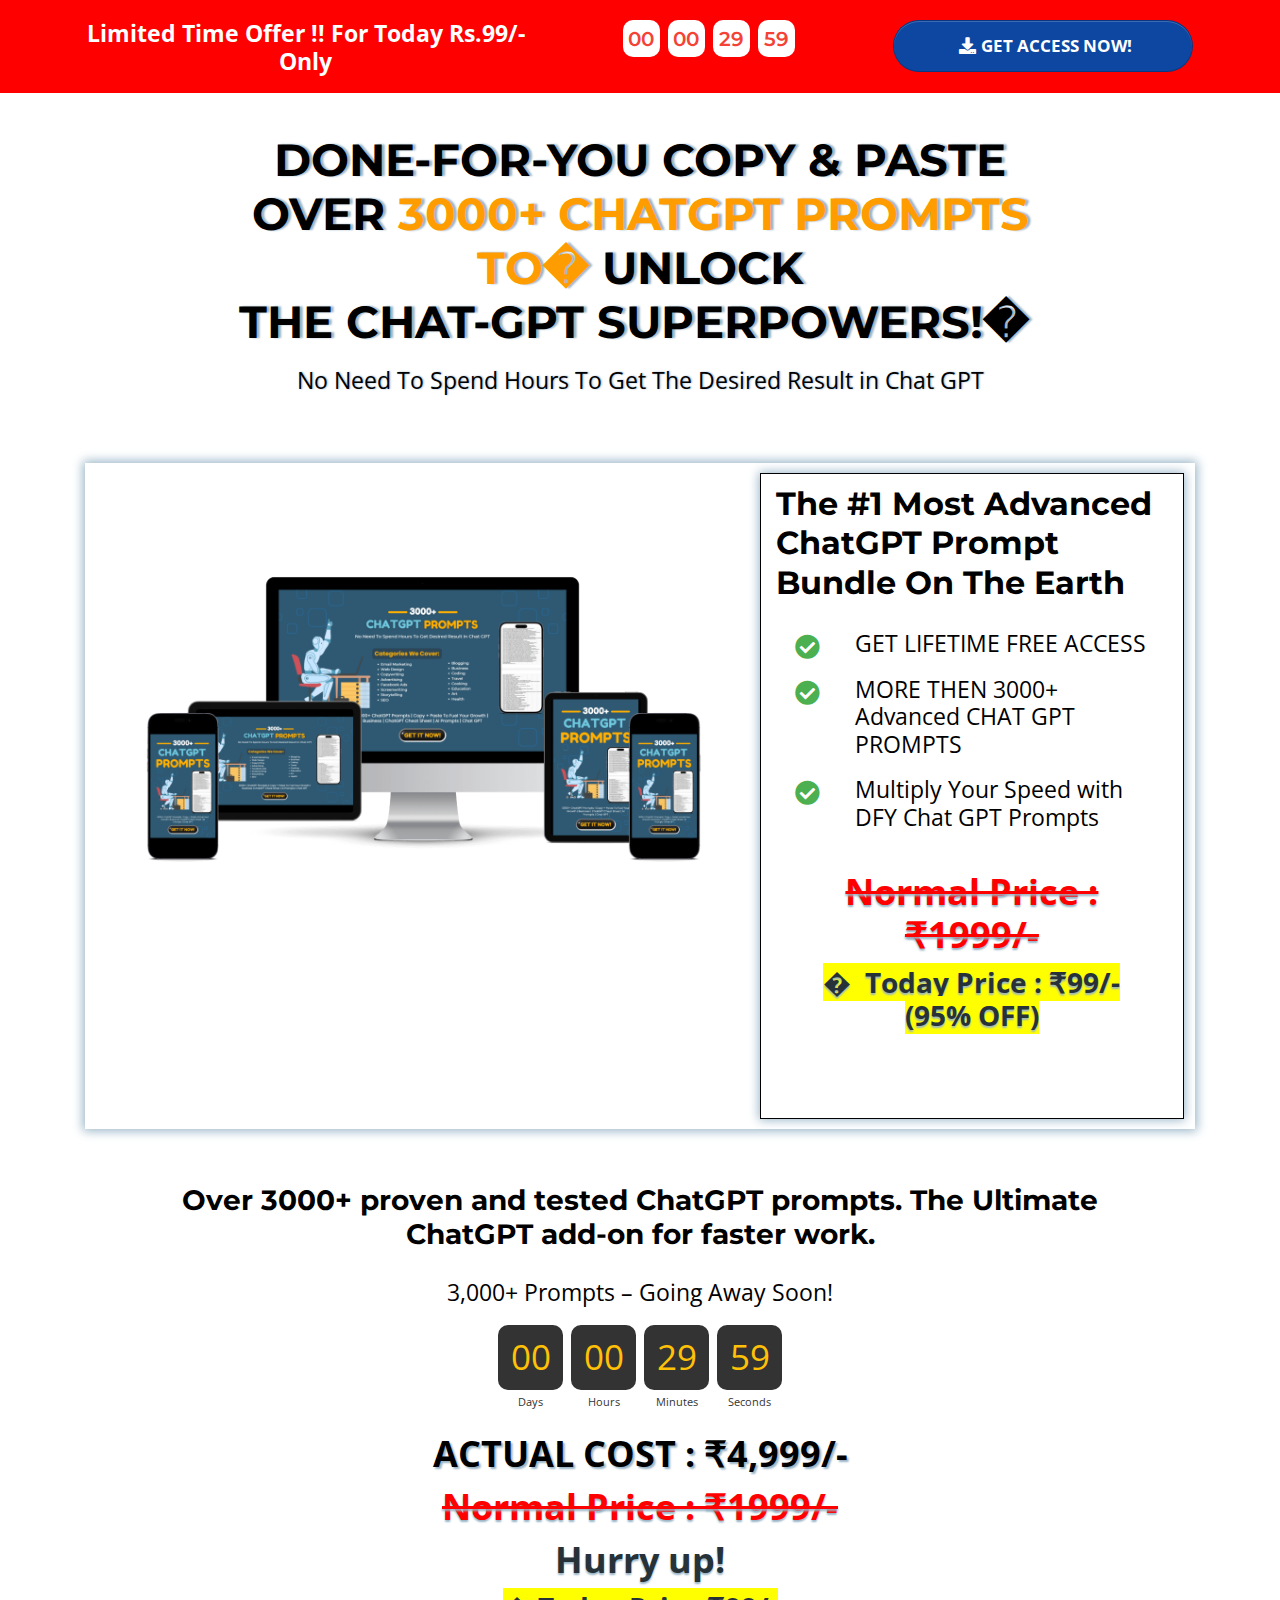
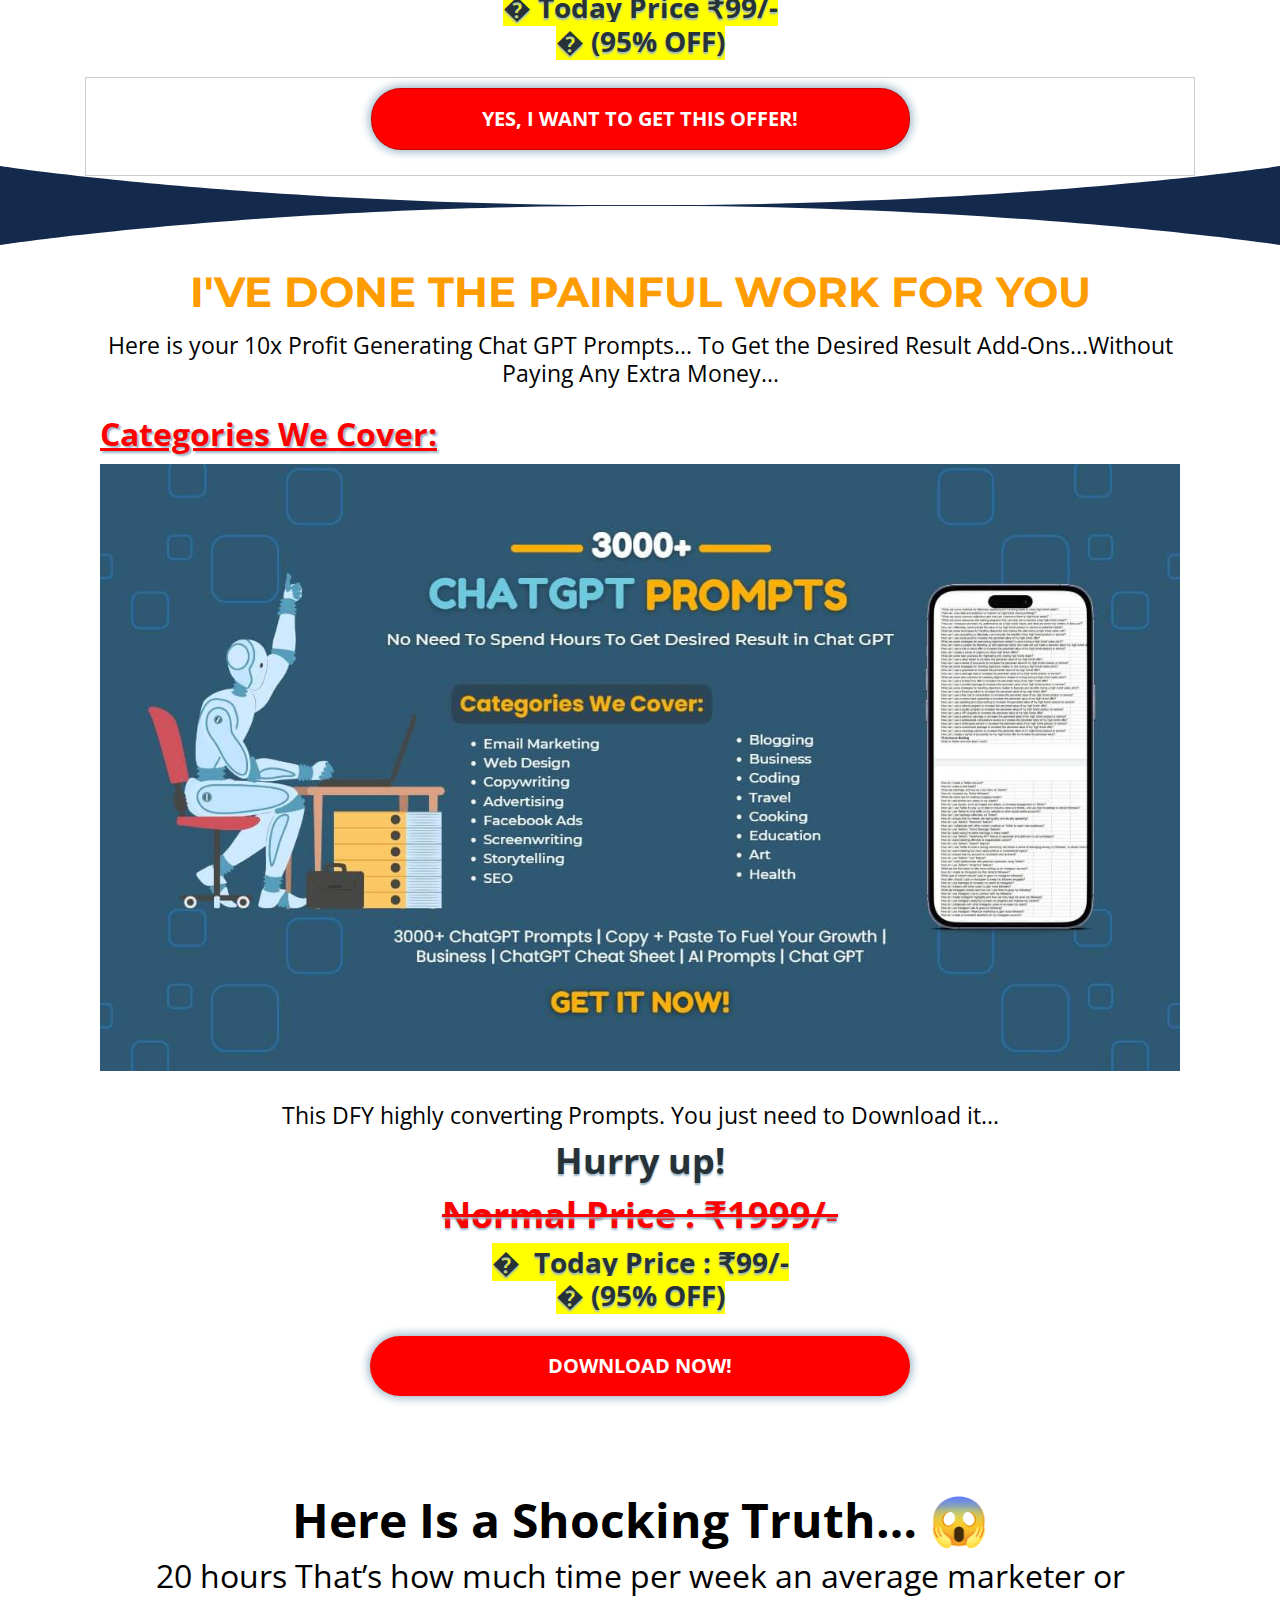
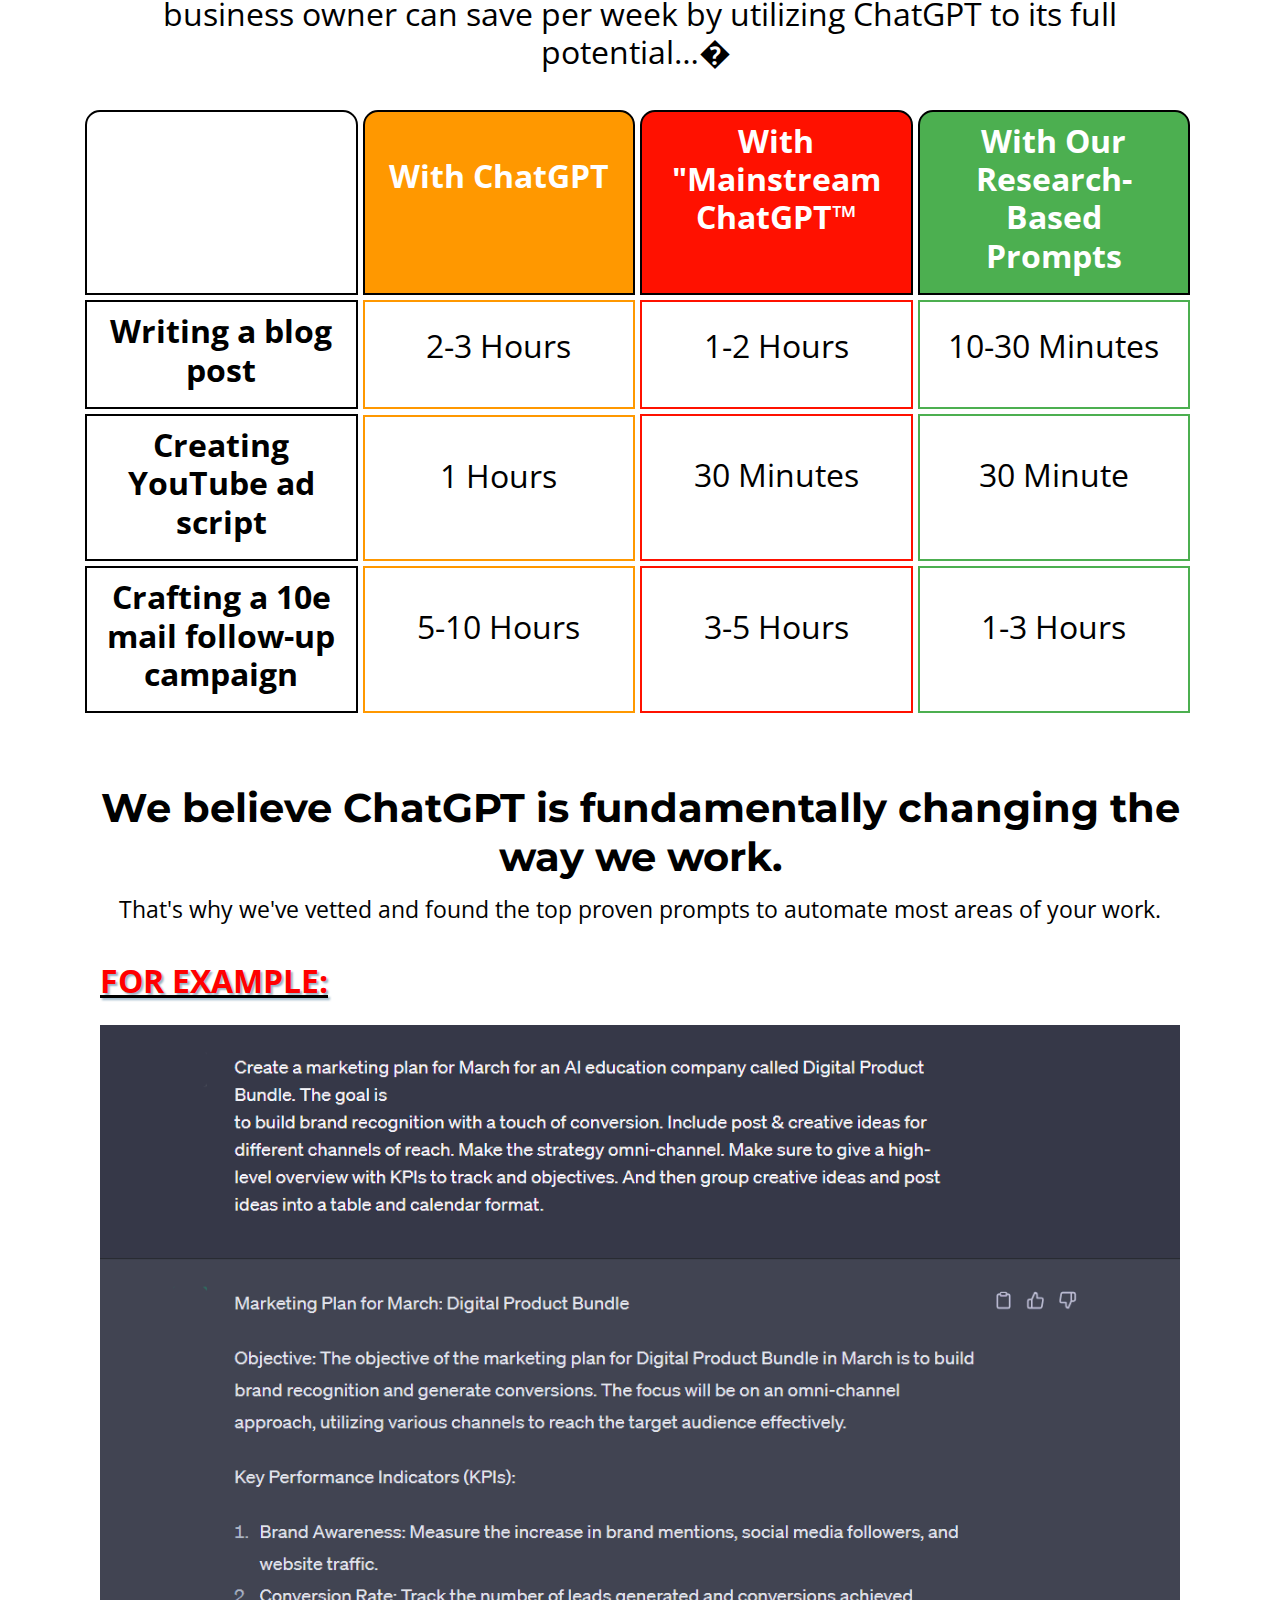
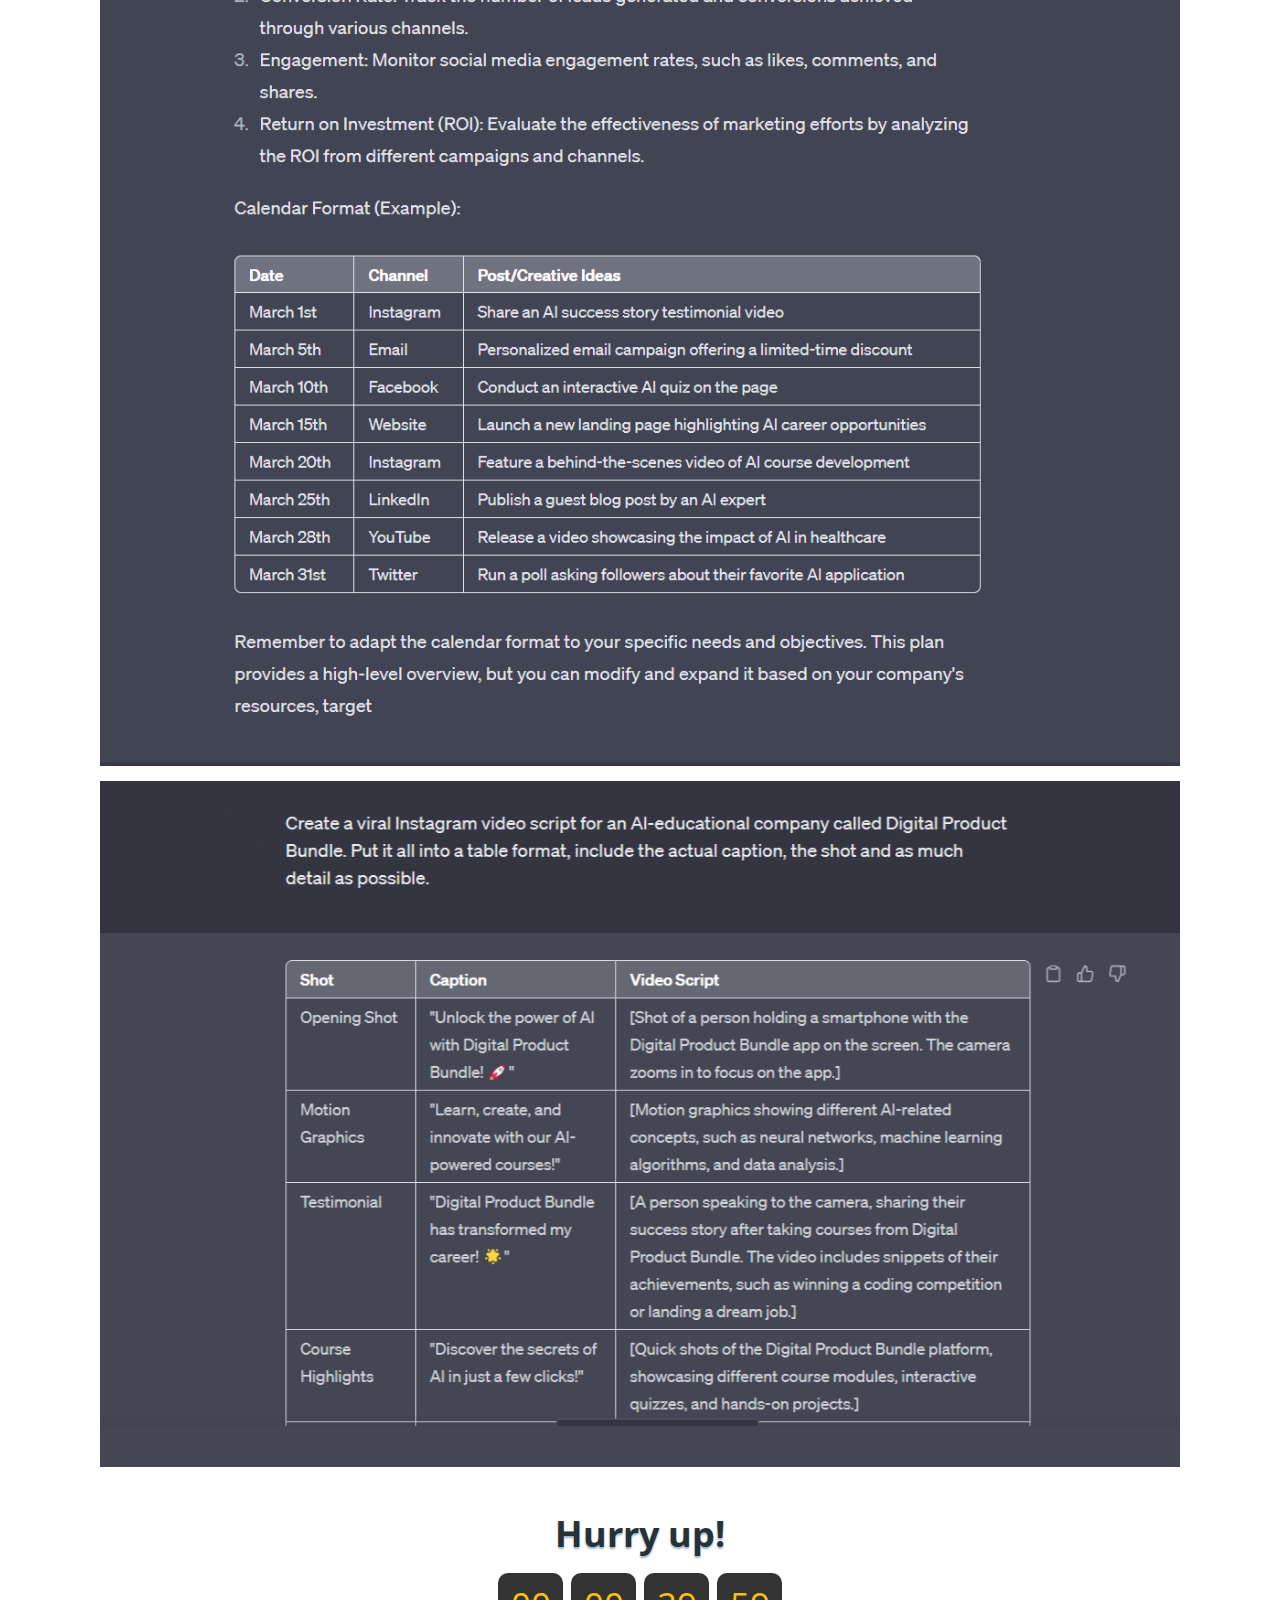
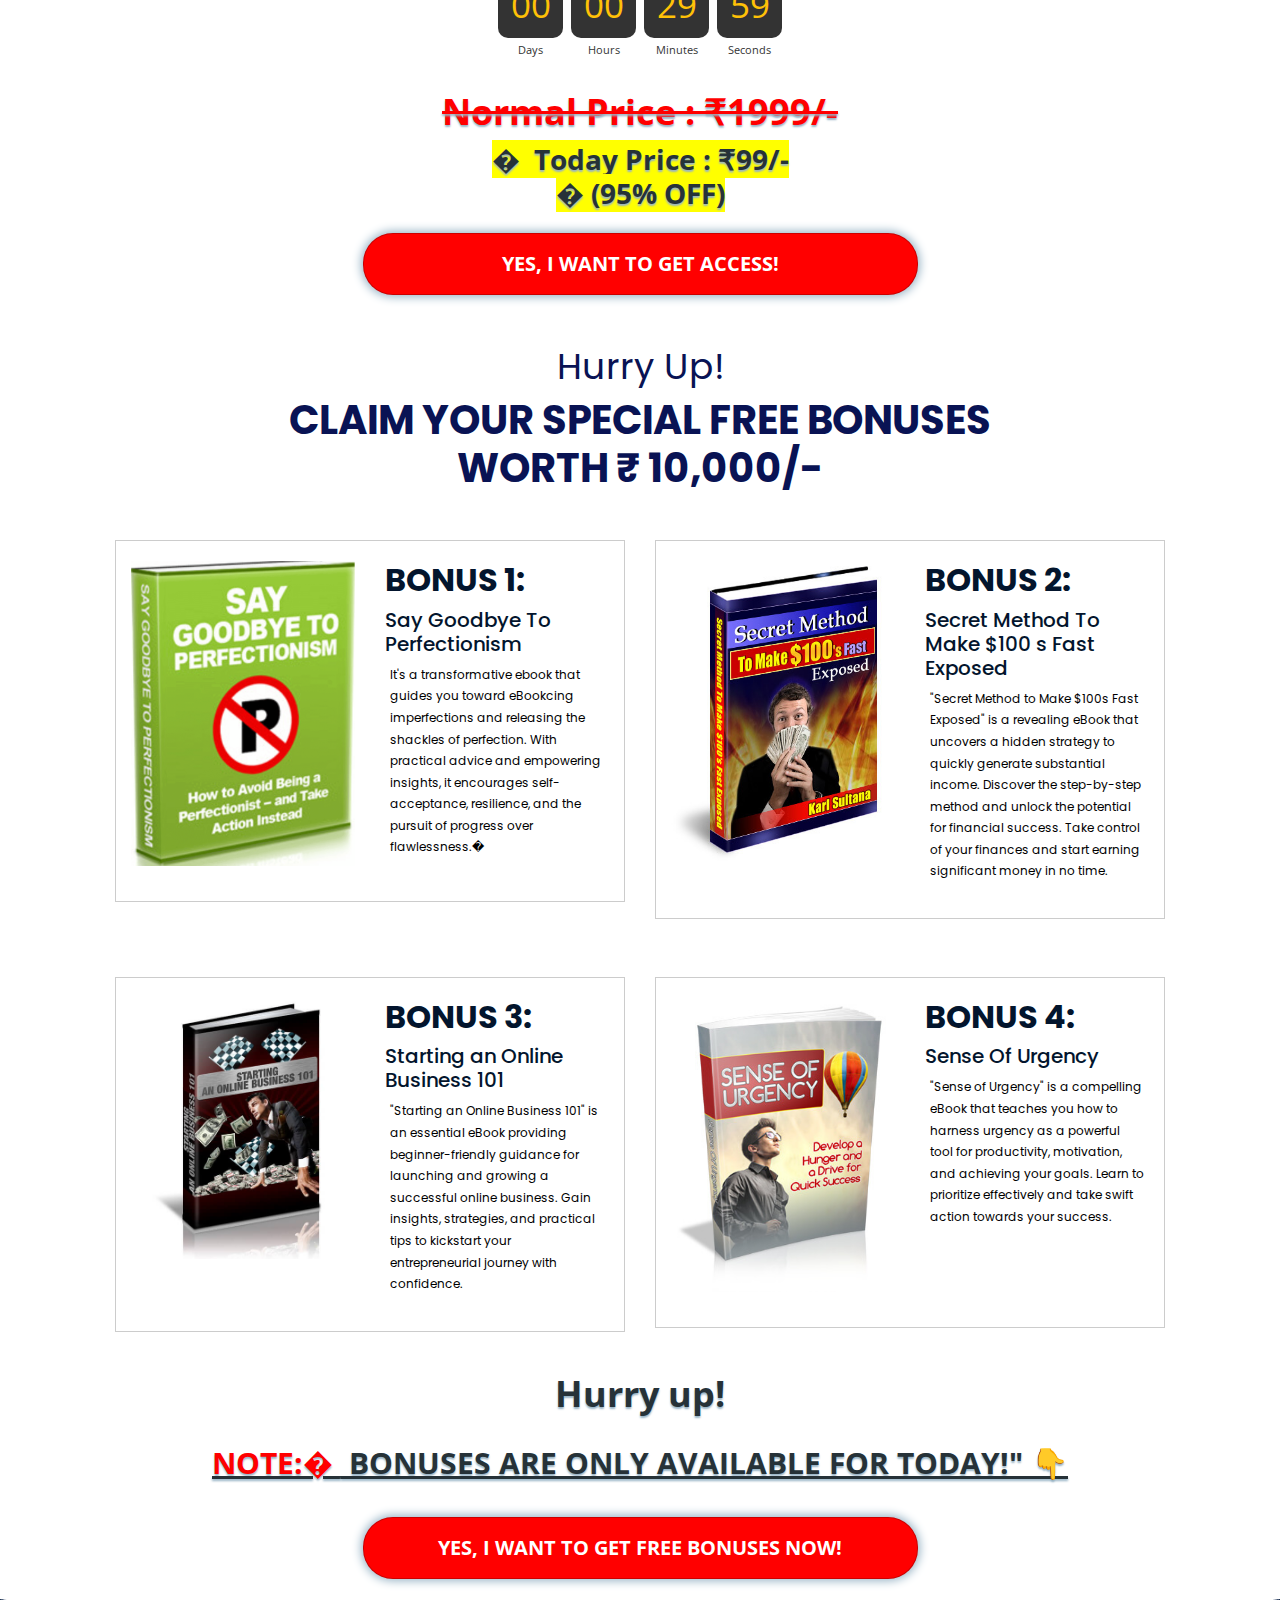
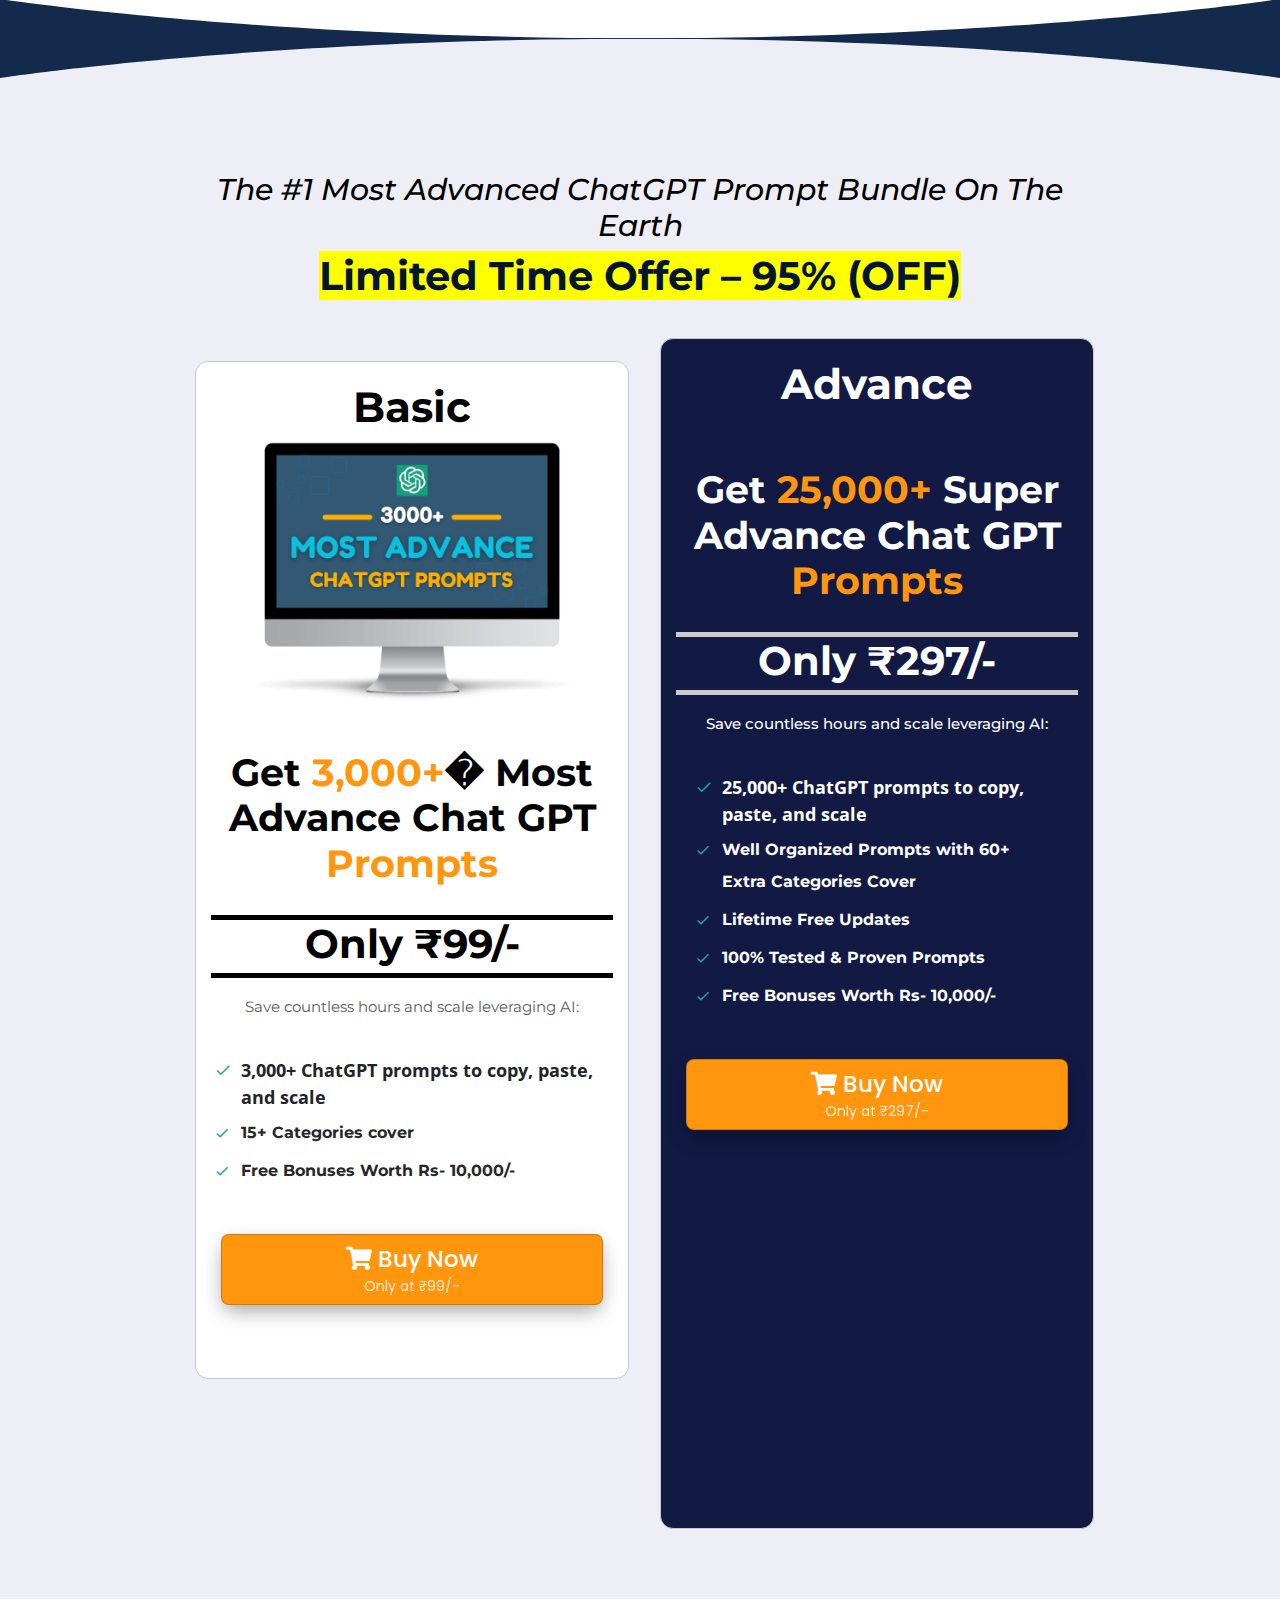
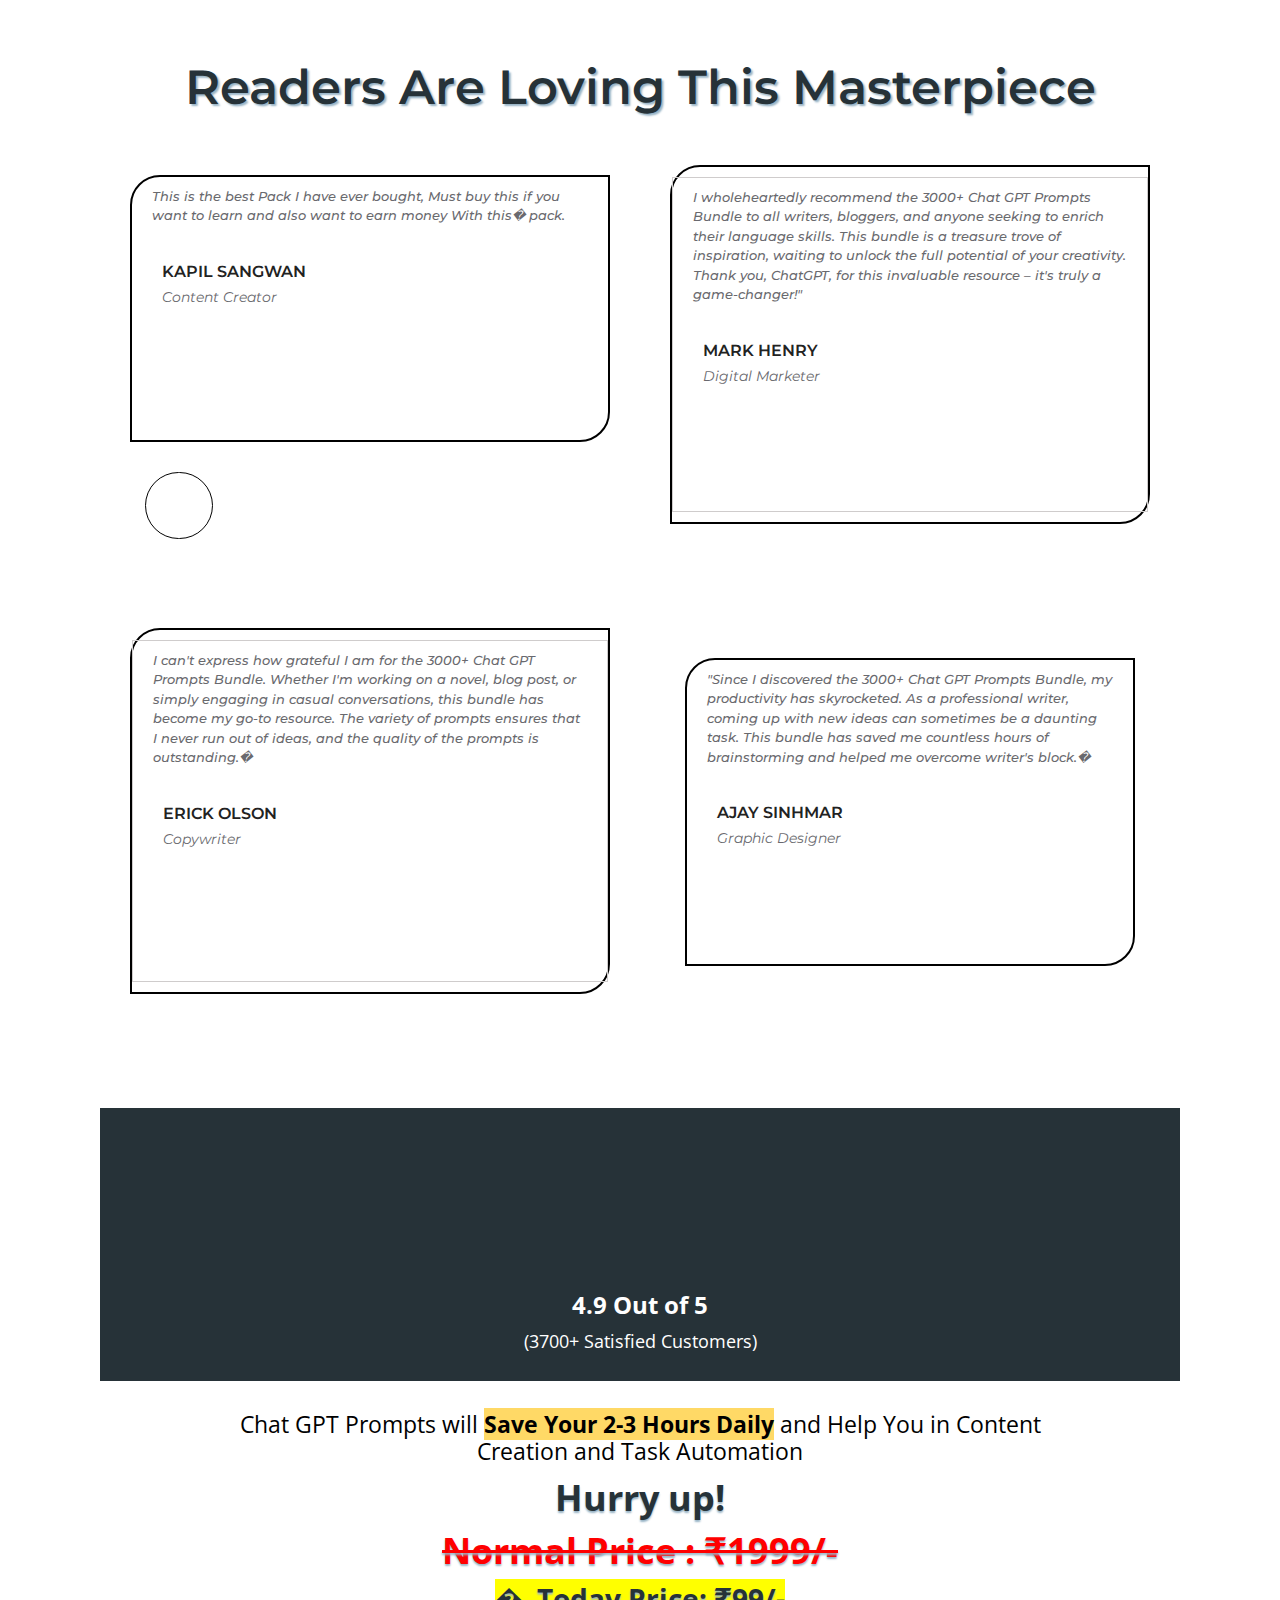
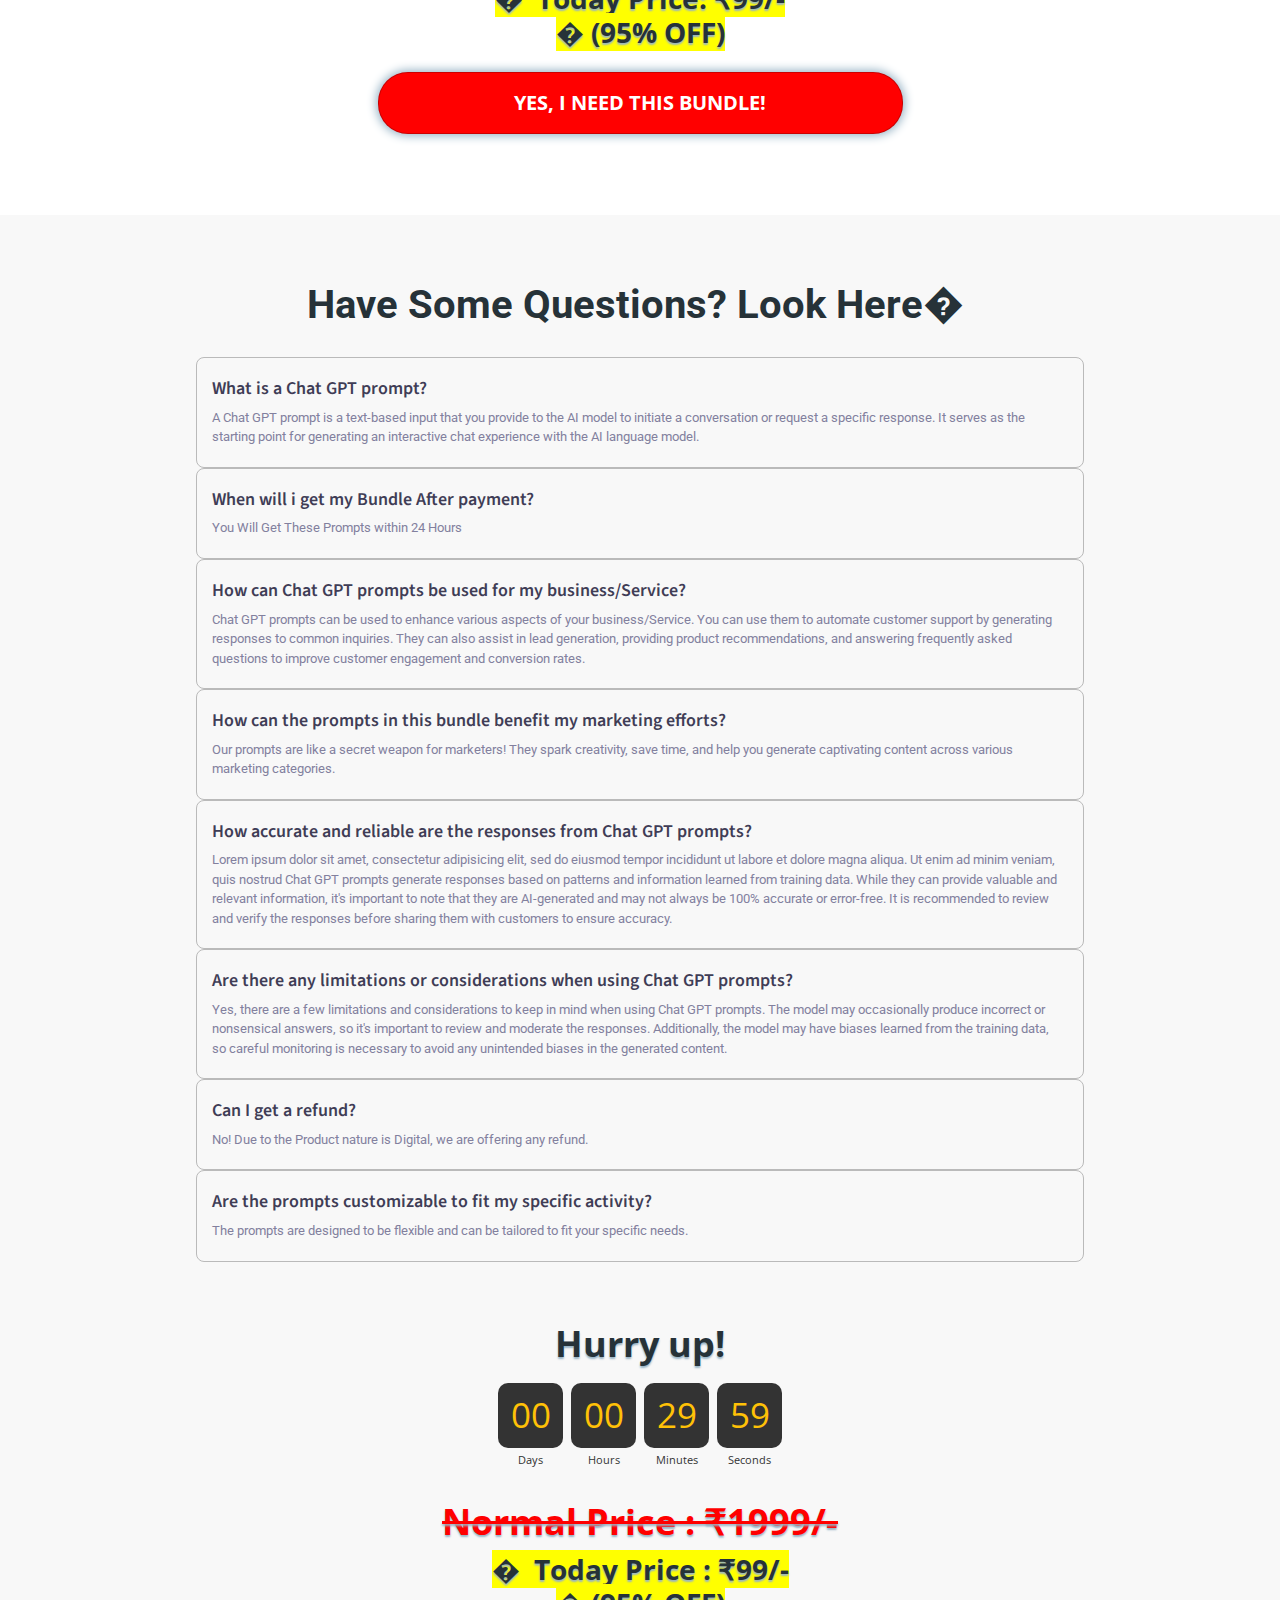
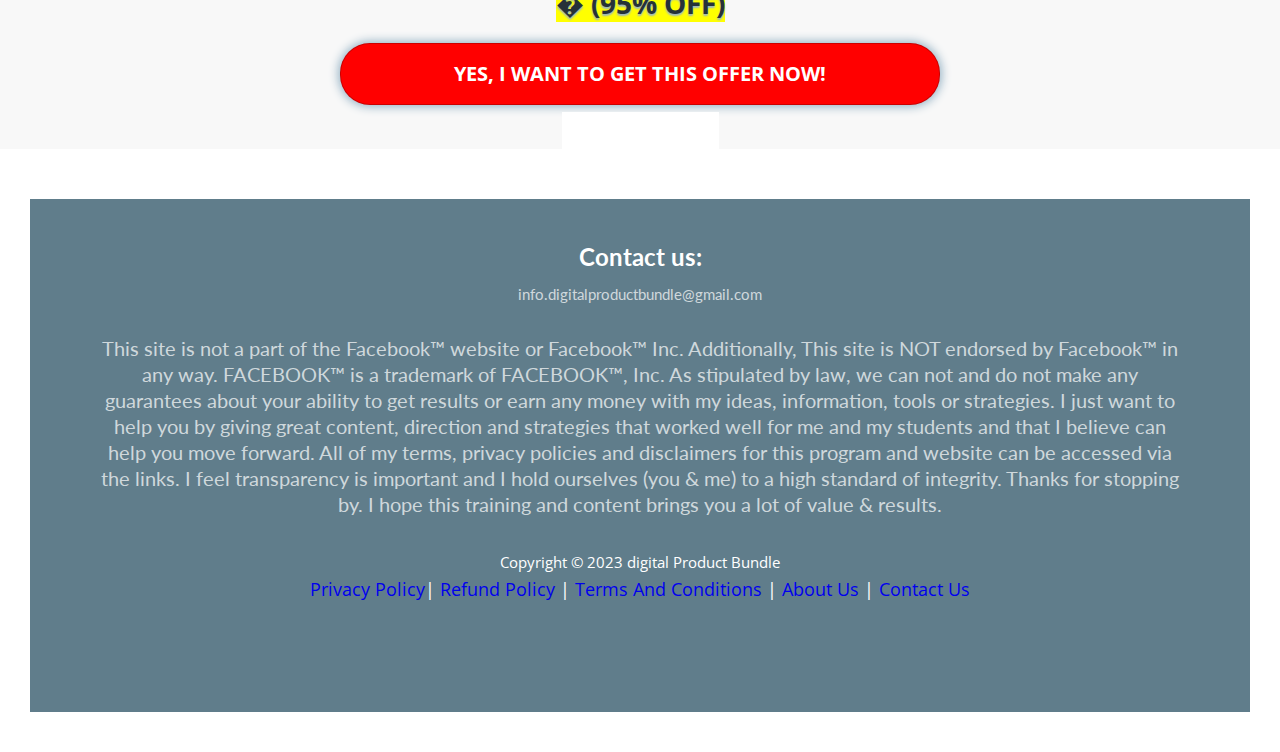
==== index.html @ 6a87f93c "Add files via upload" ====
<!DOCTYPE html><html itemscope="" itemtype="http://schema.org/WebPage" lang="en"><head><meta name="viewport" content="width=device-width, initial-scale=1, shrink-to-fit=no"><title>3000+ Chat GPT Prompts</title><meta name="description" content="Here is your 10x Profit Generating Chat GPT Prompts... To Get the Desired Result Add-Ons...Without Paying Any Extra Money..."><link rel="shortcut icon" href="images/c0mta_150_DigitalProductBundleFavicon.pngBlue2.png" type="image/x-icon"><link rel="canonical" href="https://chatgptprompts.digitalproductbundle.com/Salespage"><meta property="og:url" content="https://chatgptprompts.digitalproductbundle.com/Salespage"><meta itemprop="url" content="https://chatgptprompts.digitalproductbundle.com/Salespage"><meta name="twitter:url" content="https://chatgptprompts.digitalproductbundle.com/Salespage"><meta property="og:site_name" content="3000+ Chat GPT Prompts"><meta property="og:title" content="3000+ Chat GPT Prompts"><meta property="og:type" content="website"><meta property="og:description" content="Here is your 10x Profit Generating Chat GPT Prompts... To Get the Desired Result Add-Ons...Without Paying Any Extra Money..."><meta property="og:image" content="images/i2ndi_1366_ChatGptEbookCoverWebsite1366768pxtransparents.png"><meta itemprop="name" content="3000+ Chat GPT Prompts"><meta itemprop="description" content="Here is your 10x Profit Generating Chat GPT Prompts... To Get the Desired Result Add-Ons...Without Paying Any Extra Money..."><meta name="twitter:title" content="3000+ Chat GPT Prompts"><meta name="twitter:card" content="summary"><meta name="twitter:description" content="Here is your 10x Profit Generating Chat GPT Prompts... To Get the Desired Result Add-Ons...Without Paying Any Extra Money..."><meta name="category_id" content="4"><meta name="keywords" content="Chat Gpt Prompts"><meta name="author" content="Sandeep Sheoran"><meta name="funnel_id" content="Z3J0wjBdpPrKG8N6"><meta name="funnel_page_id" content="Z6l1wj8GQKoxzQB0"><meta name="pageType" content="default"><script async="" src="js/fbevents.js"></script><script src="js/jquerylatest.min.js"></script><script> !function(f,b,e,v,n,t,s) {if(f.fbq)return;n=f.fbq=function(){n.callMethod? n.callMethod.apply(n,arguments):n.queue.push(arguments)}; if(!f._fbq)f._fbq=n;n.push=n;n.loaded=!0;n.version='2.0'; n.queue=[];t=b.createElement(e);t.async=!0; t.src=v;s=b.getElementsByTagName(e)[0]; s.parentNode.insertBefore(t,s)}(window, document,'script', 'https://connect.facebook.net/en_US/fbevents.js'); fbq('init', '1047471289554928'); fbq('track', 'PageView'); </script><noscript><img height="1" width="1" style="display:none" src="https://www.facebook.com/tr?id=1047471289554928&ev=PageView&noscript=1" /></noscript><script> !function(f,b,e,v,n,t,s) {if(f.fbq)return;n=f.fbq=function(){n.callMethod? n.callMethod.apply(n,arguments):n.queue.push(arguments)}; if(!f._fbq)f._fbq=n;n.push=n;n.loaded=!0;n.version='2.0'; n.queue=[];t=b.createElement(e);t.async=!0; t.src=v;s=b.getElementsByTagName(e)[0]; s.parentNode.insertBefore(t,s)}(window, document,'script', 'https://connect.facebook.net/en_US/fbevents.js'); fbq('init', '265075752810660'); fbq('track', 'PageView'); </script><noscript><img height="1" width="1" style="display:none" src="https://www.facebook.com/tr?id=265075752810660&ev=PageView&noscript=1" /></noscript><script> fbq('track', 'ViewContent'); </script><script> !function(f,b,e,v,n,t,s) {if(f.fbq)return;n=f.fbq=function(){n.callMethod? n.callMethod.apply(n,arguments):n.queue.push(arguments)}; if(!f._fbq)f._fbq=n;n.push=n;n.loaded=!0;n.version='2.0'; n.queue=[];t=b.createElement(e);t.async=!0; t.src=v;s=b.getElementsByTagName(e)[0]; s.parentNode.insertBefore(t,s)}(window, document,'script', 'https://connect.facebook.net/en_US/fbevents.js'); fbq('init', '659250326067022'); fbq('track', 'PageView'); </script><noscript><img height="1" width="1" style="display:none" src="https://www.facebook.com/tr?id=659250326067022&ev=PageView&noscript=1" /></noscript><meta name="facebook-domain-verification" content="h6jp600u3zvv3ke7utvw8jw9bedmo5"><script async="" src="https://www.googletagmanager.com/gtag/js?id=G-NCWFTY9XM3"></script><script> window.dataLayer = window.dataLayer || []; function gtag(){dataLayer.push(arguments);} gtag('js', new Date()); gtag('config', 'G-NCWFTY9XM3'); </script><link rel="stylesheet" href="https://fonts.googleapis.com/css2?family=Roboto:wght@100;300;400;500;700;900&amp;display=swap"><link rel="stylesheet" href="https://fonts.googleapis.com/css2?family=Open+Sans:wght@300;400;600;700;800&amp;display=swap"><link rel="stylesheet" href="https://fonts.googleapis.com/css2?family=Lato:wght@100;300;400;700;900&amp;display=swap"><link rel="stylesheet" href="https://fonts.googleapis.com/css2?family=Montserrat:wght@100;200;300;400;500;600;700;800;900&amp;display=swap"><link rel="stylesheet" href="https://fonts.googleapis.com/css2?family=Source+Sans+Pro:wght@200;300;400;600;700;900&amp;display=swap"><link rel="stylesheet" href="https://fonts.googleapis.com/css2?family=Poppins:wght@100;200;300;400;500;600;700;800;900&amp;display=swap"><link rel="stylesheet" href="https://fonts.googleapis.com/css2?family=Montserrat:wght@100;200;300;400;500;600;700;800;900&amp;display=swap"><link rel="stylesheet" type="text/css" href="css/material-icons.css"><link rel="stylesheet" type="text/css" href="css/all.min.css"><link rel="stylesheet" type="text/css" href="css/protected.css"><style> .placeholder_plus{ display:none; } *{box-sizing:border-box;}body{margin:0;font-family:"Open Sans", sans-serif;background-image:none;background-color:#ffffff;margin-top:0px;margin-right:0px;margin-bottom:0px;margin-left:0px;}.ft-section-box{padding-top:10px;padding-bottom:10px;}.ft-wrapper-box{padding-top:10px;padding-bottom:10px;margin-left:auto;margin-right:auto;}.gjs-ft-wrap-normal{max-width:1140px;}.ftheadline{text-align:center;font-size:32px;font-weight:400;color:rgb(0, 0, 0);line-height:1.2;}#ixdg{margin-top:-30px;}.ftsub_heading{text-align:center;font-size:23px;color:#000000;font-weight:400;line-height:1.2;}#iatcq{flex-basis:162.4%;border:0px solid #000000;}.ft_com_box{text-align:center;}.ft_image-style{margin-bottom:15px;}#iq4p7{flex-basis:2%;}#i2psx{flex-basis:75%;}.ft-icon{line-height:1;font-size:32px;color:#000000;padding:4px;}#in6h3{color:#4CAF50;font-size:25px;}#iv0mo{width:100%;margin-top:48px;}#iyhla{text-align:left;}#im8hu{text-shadow:1px 0px 2px #98b4c6;}#iu0il{flex-basis:2%;}#it747{color:#4CAF50;font-size:25px;}#i5qfz{flex-basis:75%;}#indv4{text-align:left;}#ii398{flex-basis:2%;}#ibdr6{color:#4CAF50;font-size:25px;}#ix2ec{flex-basis:75%;}#inouk{text-align:left;}#iark8{background-color:#ff0000;margin-top:0px;padding-bottom:0px;padding-top:0px;}#ivj6{background-color:#ffffff;}.gjs-btn{color:rgb(255, 255, 255);font-weight:700;background-color:rgb(51, 122, 183);font-size:20px;text-decoration:none;box-shadow:rgba(255, 255, 255, 0.2) 0px 1px 0px inset;border:1px solid rgba(0, 0, 0, 0.2);border-radius:3px;margin-right:auto;margin-left:auto;display:inline-block;text-align:center;margin-bottom:15px;padding:10px 25px;text-decoration-line:none;text-decoration-thickness:initial;text-decoration-style:initial;text-decoration-color:initial;border-top-width:1px;border-right-width:1px;border-bottom-width:1px;border-left-width:1px;border-top-style:solid;border-right-style:solid;border-bottom-style:solid;border-left-style:solid;border-top-color:rgba(0, 0, 0, 0.2);border-right-color:rgba(0, 0, 0, 0.2);border-bottom-color:rgba(0, 0, 0, 0.2);border-left-color:rgba(0, 0, 0, 0.2);border-image-source:initial;border-image-slice:initial;border-image-width:initial;border-image-outset:initial;border-image-repeat:initial;border-top-left-radius:3px;border-top-right-radius:3px;border-bottom-right-radius:3px;border-bottom-left-radius:3px;padding-top:10px;padding-right:25px;padding-bottom:10px;padding-left:25px;}.ffbtnmaintxt{display:flex;align-items:center;justify-content:center;}.ffbtnsubtxt{display:block;font-size:14px;font-weight:400;opacity:0.8;text-align:center;color:#ffffff;}#i00eg{width:50%;background-color:#ff0000;border-radius:30px 30px 30px 30px;padding:15px;border:1px solid rgba(0, 0, 0, 0.2);box-shadow:0px 0px 10px 2px #98b4c6;background-repeat:repeat-x;}#ifob{flex-basis:117%;}#i7d35{max-width:1140px;}#i7s6v{background-color:#ffffff;margin-top:-30px;}#iovdp{margin-top:-30px;}#i33dl{box-shadow:inset 0px 1px 0px 0px #f29c93;background-image:-webkit-linear-gradient(top, #fe1900 0%, #ce0000 100%);border-radius:6px;border:1px solid #d83526;text-shadow:0px 1px 0px #b23e35;color:#fff;font-weight:700;font-size:20px;padding-left:25px;padding-right:25px;padding-top:10px;padding-bottom:10px;text-align:center;cursor:pointer;display:inline-block;}.wrapper-box{padding-top:10px;padding-bottom:10px;margin-left:auto;margin-right:auto;}.ft-countdown-prnt{text-align:center;}.countdown{display:inline-block;padding:10px;margin:0 0 10px 0;}.ft-space-box{display:inline-block;width:8px;vertical-align:top;}.ft-timerprnt{display:inline-block;}.ft-timeCtrl{background-color:#333;border-radius:10px;font-size:35px;color:#ffc107;display:flex;align-items:center;justify-content:center;width:65px;height:65px;}.ft-separator{font-size:35px;color:#ffc107;display:flex;align-items:center;justify-content:center;height:65px;}.ft-timelabel{font-size:11px;padding-top:4px;text-align:center;color:#333333;}.fttimer-msg{margin-bottom:10px;display:none;}.timer-after-txt{font-size:30px;color:#FF0000;}#ih5vf-2{padding:0;}#ipkqo-2{padding:0;}#iqtph-2{flex-basis:70.6%;padding:0;}#iu7bn-2{padding:0;}#itnkr-2{padding:0;margin:0;}#igj41-2{padding:0;}#ie5ee-2{font-size:20px;}#i86i5-2{font-size:20px;}#iymjg-2{font-size:20px;}#i2s4u-2{font-size:20px;}#iw2hl-2{width:37px;height:37px;font-size:20px;background-color:#FFFFFF;color:#f44336;font-weight:600;font-family:Montserrat, sans-serif;}#i7h08-2{width:37px;height:37px;font-size:20px;background-color:#FFFFFF;color:#f44336;font-weight:600;font-family:Montserrat, sans-serif;}#iyhl5-2{width:37px;height:37px;font-size:20px;background-color:#FFFFFF;color:#f44336;font-weight:600;font-family:Montserrat, sans-serif;}#iij6f-2{width:37px;height:37px;font-size:20px;background-color:#FFFFFF;color:#f44336;font-weight:600;font-family:Montserrat, sans-serif;}#ip3uy-2{font-size:20px;height:37px;color:#f44336;}#ip1ye-2{font-size:20px;height:37px;color:#f44336;}#i1098-2{font-size:20px;height:37px;color:#f44336;}#i4ax6-2{background-color:#0D47A1;font-size:17px;border-radius:30px 30px 30px 30px;padding-top:12px;padding-bottom:12px;padding-right:50px;padding-left:50px;margin-bottom:0px;width:90%;color:#ffffff;}#igrcf-2{background-color:#ff0000;margin-top:0px;padding-top:20px;}#ihva2-2{padding:0;}#i1zrh-2{padding:0;}#i35fw6{color:#FFFFFF;}.{max-width:100%;}.ft_com_div{text-align:center;}.ftparagraph{text-align:center;font-size:18px;line-height:1.5;color:#000000;margin-bottom:1rem;margin-top:0;padding-left:5px;padding-right:5px;font-weight:400;}#i8qr2b{font-family:Poppins, sans-serif;font-size:36px;color:#091354;margin-top:0px;}#ie2cfx{font-size:40px;font-family:Poppins, sans-serif;font-weight:700;color:#091354;}#ifhvg2{font-family:Poppins, sans-serif;font-weight:700;text-align:left;color:#03152d;}#i2g2xp{font-family:Poppins, sans-serif;font-size:20px;font-weight:500;text-align:left;color:#03152d;}#ivsg63{font-family:Poppins, sans-serif;text-align:left;font-size:12px;line-height:1.8;}#ieiad5{padding-bottom:46px;}#irp2sz{border:1px solid #cccccc;}#i9lezk{border:1px solid #cccccc;}#ia805k{font-family:Poppins, sans-serif;font-weight:700;text-align:left;color:#03152d;}#i79vfh{font-family:Poppins, sans-serif;font-size:20px;font-weight:500;text-align:left;color:#03152d;}#iq63e1{font-family:Poppins, sans-serif;text-align:left;font-size:12px;line-height:1.8;}#ihct1x{margin-top:0px;}.gjs-ft-section{padding-top:10px;padding-bottom:10px;}.gjs-ft-wrapper{padding-top:10px;padding-bottom:10px;margin-left:auto;margin-right:auto;width:100%;padding-right:15px;padding-left:15px;}.ft_image{margin-bottom:15px;}#ig8nh{font-family:Montserrat, sans-serif;font-size:48px;color:#263238;font-weight:600;text-shadow:2px 2px 2px #98b4c6;}#irvcp{font-family:Montserrat, sans-serif;text-align:left;font-size:13px;font-style:italic;font-weight:500;color:rgb(105, 105, 110);}#ieii2{font-family:Montserrat, sans-serif;font-weight:600;text-align:left;font-size:16px;color:rgb(34, 34, 34);text-transform:uppercase;}#i82z3{color:rgb(105, 105, 110);font-family:Montserrat, sans-serif;font-size:14px;text-align:left;font-style:italic;}#ixsy3{width:65%;}#iitbz{text-align:right;}#ijgu5{font-family:Montserrat, sans-serif;font-weight:600;text-align:left;font-size:16px;color:rgb(34, 34, 34);text-transform:uppercase;}#i5gyd{border-top-width:1px;border-right-width:1px;border-bottom-width:1px;border-left-width:1px;border-top-style:solid;border-right-style:solid;border-bottom-style:solid;border-left-style:solid;border-top-color:rgb(207, 204, 204);border-right-color:rgb(207, 204, 204);border-bottom-color:rgb(207, 204, 204);border-left-color:rgb(207, 204, 204);border-image-source:initial;border-image-slice:initial;border-image-width:initial;border-image-outset:initial;border-image-repeat:initial;border-radius:30px 0 30px 0;border:2px solid #000000;}#i1ldg{margin-right:15px;margin-left:15px;}#izv4r6{margin-right:15px;margin-left:15px;}#ia70ii{border-top-width:1px;border-right-width:1px;border-bottom-width:1px;border-left-width:1px;border-top-style:solid;border-right-style:solid;border-bottom-style:solid;border-left-style:solid;border-top-color:rgb(207, 204, 204);border-right-color:rgb(207, 204, 204);border-bottom-color:rgb(207, 204, 204);border-left-color:rgb(207, 204, 204);border-image-source:initial;border-image-slice:initial;border-image-width:initial;border-image-outset:initial;border-image-repeat:initial;border-radius:30px 0 30px 0;border:2px solid #000000;}#iyanls{font-family:Montserrat, sans-serif;text-align:left;font-size:13px;font-style:italic;font-weight:500;color:rgb(105, 105, 110);}#ikik5p{color:rgb(105, 105, 110);font-family:Montserrat, sans-serif;font-size:14px;text-align:left;font-style:italic;}#ia0vj{text-align:left;border-radius:200px 200px 200px 200px;width:15%;border:1px solid #000000;}#ieksz{text-align:left;}#iy3gx{text-align:left;}#io40e{text-align:left;}#itexb{width:69%;text-align:center;}#iv9b3{text-align:center;}#i9vj17{margin-right:15px;margin-left:15px;}#ijpu0j{border-top-width:1px;border-right-width:1px;border-bottom-width:1px;border-left-width:1px;border-top-style:solid;border-right-style:solid;border-bottom-style:solid;border-left-style:solid;border-top-color:rgb(207, 204, 204);border-right-color:rgb(207, 204, 204);border-bottom-color:rgb(207, 204, 204);border-left-color:rgb(207, 204, 204);border-image-source:initial;border-image-slice:initial;border-image-width:initial;border-image-outset:initial;border-image-repeat:initial;}#id51bw{font-family:Montserrat, sans-serif;text-align:left;font-size:13px;font-style:italic;font-weight:500;color:rgb(105, 105, 110);}#i0mmut{font-family:Montserrat, sans-serif;font-weight:600;text-align:left;font-size:16px;color:rgb(34, 34, 34);text-transform:uppercase;}#i7ghsv{color:rgb(105, 105, 110);font-family:Montserrat, sans-serif;font-size:14px;text-align:left;font-style:italic;}#ian56b{text-align:center;}#irw0t2{width:69%;text-align:center;}#iy2rm3{text-align:left;}#i231nn{text-align:left;}#id4cnf{margin-right:15px;margin-left:15px;}#i6o0ya{border-top-width:1px;border-right-width:1px;border-bottom-width:1px;border-left-width:1px;border-top-style:solid;border-right-style:solid;border-bottom-style:solid;border-left-style:solid;border-top-color:rgb(207, 204, 204);border-right-color:rgb(207, 204, 204);border-bottom-color:rgb(207, 204, 204);border-left-color:rgb(207, 204, 204);border-image-source:initial;border-image-slice:initial;border-image-width:initial;border-image-outset:initial;border-image-repeat:initial;}#in62ku{font-family:Montserrat, sans-serif;text-align:left;font-size:13px;font-style:italic;font-weight:500;color:rgb(105, 105, 110);}#i575uy{font-family:Montserrat, sans-serif;font-weight:600;text-align:left;font-size:16px;color:rgb(34, 34, 34);text-transform:uppercase;}#i91svd{color:rgb(105, 105, 110);font-family:Montserrat, sans-serif;font-size:14px;text-align:left;font-style:italic;}#i0uekm{text-align:right;}#i44chh{width:65%;}#isnj6x{text-align:left;}#ivr3wk{text-align:left;width:15%;border-radius:200px 200px 200px 200px;}#inda1a{margin-top:18px;}#irglgh{border:1px solid #cccccc;}#iwfnle{font-family:Poppins, sans-serif;font-weight:700;text-align:left;color:#03152d;}#icayvc{font-family:Poppins, sans-serif;font-size:20px;font-weight:500;text-align:left;color:#03152d;}#ivjdtk{font-family:Poppins, sans-serif;text-align:left;font-size:12px;line-height:1.8;}#ieo1kk{border:1px solid #cccccc;}#i4vujv{font-family:Poppins, sans-serif;font-weight:700;text-align:left;color:#03152d;}#i0wzxr{font-family:Poppins, sans-serif;font-size:20px;font-weight:500;text-align:left;color:#03152d;}#ivyqg6{font-family:Poppins, sans-serif;text-align:left;font-size:12px;line-height:1.8;}#ihl5ve{width:50%;background-color:#ff0000;margin-top:15px;border-radius:30px 30px 30px 30px;padding-bottom:15px;padding-top:15px;border:1px solid rgba(0, 0, 0, 0.2);box-shadow:0px 0px 10px 2px #98b4c6;}.ftbg-711{background-color:#FFD966;}#inipya{margin-top:15px;}#ipnv1m{font-size:42px;color:#f57c00;}#itf6aq{margin-top:16px;}div.iframe-container{position:relative;height:0px;padding-bottom:56.25%;}div.iframe-container > div{position:relative;height:0px;padding-bottom:56.25%;}div.iframe-container > iframe{position:absolute;height:100%;width:100%;top:0px;left:0px;}div.iframe-container > div > iframe{position:absolute;height:100%;width:100%;top:0px;left:0px;}div.flike-container{width:max-content;position:relative;display:inline-block;margin-bottom:10px;}div.social-tlike{margin:5px;position:relative;display:inline;width:fit-content;height:fit-content;vertical-align:top;margin-top:5px;margin-right:5px;margin-bottom:5px;margin-left:5px;}div.social-linkedin{width:max-content;position:relative;display:inline-block;margin-left:5px;margin-right:5px;vertical-align:top;}div.social-skype{width:max-content;position:relative;display:inline-block;margin-left:5px;margin-right:5px;vertical-align:top;}#ixidwi{font-size:15px;text-align:center;color:#CFD8DC;font-family:Lato, sans-serif;font-weight:400;margin-top:0px;margin-bottom:00px;}#im7xuq{padding-top:10px;padding-bottom:10px;background-color:#607d8b;}#i5sdh8{padding-top:10px;padding-bottom:10px;margin-left:auto;margin-right:auto;}#iems4t{text-align:center;font-size:20px;line-height:26px;color:#CFD8DC;font-family:Lato, sans-serif;margin-top:30px;}#i5f1li{font-size:20px;text-align:center;color:#CFD8DC;font-family:Lato, sans-serif;font-weight:400;margin-top:0px;}progress{display:inline-block;vertical-align:baseline;}.progress-bar-striped, .progress-striped .progress-bar{background-image:linear-gradient(45deg, rgba(255, 255, 255, 0.15) 25%, transparent 25%, transparent 50%, rgba(255, 255, 255, 0.15) 50%, rgba(255, 255, 255, 0.15) 75%, transparent 75%, transparent);-webkit-background-size:40px 40px;background-size:40px 40px;}.progress-bar.active, .progress.active .progress-bar{-webkit-animation:progress-bar-stripes 2s linear infinite;-o-animation:progress-bar-stripes 2s linear infinite;animation:progress-bar-stripes 2s linear infinite;animation-duration:2s;animation-timing-function:linear;animation-delay:0s;animation-iteration-count:infinite;animation-direction:normal;animation-fill-mode:none;animation-play-state:running;animation-name:progress-bar-stripes;}.progress-striped .progress-bar-success{background-image:linear-gradient(45deg, rgba(255, 255, 255, 0.15) 25%, transparent 25%, transparent 50%, rgba(255, 255, 255, 0.15) 50%, rgba(255, 255, 255, 0.15) 75%, transparent 75%, transparent);}.progress-striped .progress-bar-info{background-image:linear-gradient(45deg, rgba(255, 255, 255, 0.15) 25%, transparent 25%, transparent 50%, rgba(255, 255, 255, 0.15) 50%, rgba(255, 255, 255, 0.15) 75%, transparent 75%, transparent);}.progress-striped .progress-bar-warning{background-image:linear-gradient(45deg, rgba(255, 255, 255, 0.15) 25%, transparent 25%, transparent 50%, rgba(255, 255, 255, 0.15) 50%, rgba(255, 255, 255, 0.15) 75%, transparent 75%, transparent);}.progress-striped .progress-bar-danger{background-image:linear-gradient(45deg, rgba(255, 255, 255, 0.15) 25%, transparent 25%, transparent 50%, rgba(255, 255, 255, 0.15) 50%, rgba(255, 255, 255, 0.15) 75%, transparent 75%, transparent);}div.social-link-block{text-align:center;}div.social-link-block.left{position:fixed;display:grid;top:25%;left:0px;}div.social-link-block.right{position:fixed;display:grid;top:25%;right:0px;}div.social-share{height:24px !important;width:max-content !important;display:inline-block;border:1px solid rgba(0,0,0,.17);-webkit-border-radius:2px;border-radius:2px;-webkit-box-shadow:0 1px 0 rgba(0,0,0,.05);box-shadow:0 1px 0 rgba(0,0,0,.05);-webkit-box-sizing:border-box;box-sizing:border-box;-webkit-transition:background-color .218s,border-color .218s,box-shadow .218s;transition:background-color .218s,border-color .218s,box-shadow .218s;-webkit-user-select:none;-webkit-appearance:none;background-color:#fff;background-image:none;color:#262626;cursor:pointer;outline:none;overflow:hidden;position:relative;text-align:center;vertical-align:middle;white-space:nowrap;line-height:0 !important;}.social-share-icon > .fa{padding:0;font-size:15px !important;width:fit-content;text-align:center;text-decoration:none;margin:0;border-radius:0;background:none;}.social-share-icon > .fa-google-plus, .social-share-icon > .fa-google{color:#dd4b39;}.social-share-icon > .fa-facebook{color:#3B5998;}.social-share-icon > .fa-twitter{color:#55ACEE !important;}.social-share-icon > .fa-linkedin{color:#007bb5;}.social-share-icon > .fa-instagram{color:#125688 !important;}.social-share-icon > .fa-pinterest{color:#cb2027;}.social-share-icon > .fa-snapchat-ghost{color:#fffc00;}.social-share-icon > .fa-skype{color:#00aff0;}.navbar-light .navbar-nav .nav-link{color:#fff;}.ft_lg_li > span{display:block;}#it10ao{padding-right:126px;padding-left:126px;}#im8wf7{font-family:Roboto, sans-serif;font-size:40px;font-weight:700;margin-top:26px;color:#263238;}#iyquf1{border:1px solid #bababa;border-radius:8px 8px 8px 8px;}#iwc16k{flex-basis:582%;}#ifuhku{font-family:"Source Sans Pro", sans-serif;font-size:18px;font-weight:600;color:rgb(63, 61, 86);text-align:left;}#ixj2tl{font-family:Roboto, sans-serif;font-size:13px;color:rgb(130, 128, 158);text-align:left;padding-left:0px;margin-bottom:0px;}#isdn1j{border:1px solid #bababa;border-radius:8px 8px 8px 8px;}#ib4j5l{flex-basis:582%;}#iads4t{font-family:"Source Sans Pro", sans-serif;font-size:18px;font-weight:600;color:rgb(63, 61, 86);text-align:left;}#izff13{font-family:Roboto, sans-serif;font-size:13px;color:rgb(130, 128, 158);text-align:left;padding-left:0px;margin-bottom:0px;}#iscnzi{border:1px solid #bababa;border-radius:8px 8px 8px 8px;}#idx706{flex-basis:582%;}#izzcjj{font-family:"Source Sans Pro", sans-serif;font-size:18px;font-weight:600;color:rgb(63, 61, 86);text-align:left;}#i0sxfy{font-family:Roboto, sans-serif;font-size:13px;color:rgb(130, 128, 158);text-align:left;padding-left:0px;margin-bottom:0px;}#i78dcz{border:1px solid #bababa;border-radius:8px 8px 8px 8px;}#ize1o7{flex-basis:582%;}#in3n6f{font-family:"Source Sans Pro", sans-serif;font-size:18px;font-weight:600;color:rgb(63, 61, 86);text-align:left;}#io5zkk{font-family:Roboto, sans-serif;font-size:13px;color:rgb(130, 128, 158);text-align:left;padding-left:0px;margin-bottom:0px;}#iwqomz{border:1px solid #bababa;border-radius:8px 8px 8px 8px;}#ivfkvh{flex-basis:582%;}#igvuek{font-family:"Source Sans Pro", sans-serif;font-size:18px;font-weight:600;color:rgb(63, 61, 86);text-align:left;}#ilhrcl{font-family:Roboto, sans-serif;font-size:13px;color:rgb(130, 128, 158);text-align:left;padding-left:0px;margin-bottom:0px;}.carousel-inner>.item{background-color:#ccc;}#i63i56{background-color:rgb(248, 248, 248);}#idvga3{background-color:#FFFFFF;margin-top:-20px;}#il7jkk{font-size:36px;text-shadow:2px 2px 2px #98b4c6;}#itwkn{border:0px solid #000000;}#iftwu9{border:0px solid #000000;}#isqi0a{border:2px solid #000000;border-radius:30px 0 30px 0;}#i4vn0v{border:2px solid #000000;border-radius:30px 0 30px 0;}#iio1t{text-align:left;}#ipt8i{font-size:28px;font-family:Montserrat, sans-serif;margin-top:10px;}#i48dvt{width:50%;background-color:#ff0000;margin-top:15px;border-radius:30px 30px 30px 30px;padding:15px;border:0px solid rgba(0, 0, 0, 0.2);box-shadow:0px 0px 10px 2px #98b4c6;}#idokuv{margin-top:20px;}#i727ng{text-align:left;margin-top:38px;margin-bottom:-15px;text-shadow:2px 2px 2px #98b4c6;text-decoration:underline;}#ir8p3u{width:50%;background-color:#ff0000;border-radius:30px 30px 30px 30px;padding:15px;border:1px solid rgba(0, 0, 0, 0.2);box-shadow:0px 0px 10px 2px #98b4c6;margin-top:5px;margin-bottom:40px;}#ic3hc6{width:50%;background-color:#ff0000;border-radius:30px 30px 30px 30px;padding:15px;box-shadow:0px 0px 10px 2px #98b4c6;margin-bottom:0px;margin-top:15px;}#i3290e{text-align:left;margin-top:0px;margin-bottom:10px;text-shadow:2px 2px 2px #98b4c6;}#izub1s{text-align:center;font-size:24px;color:#FFFFFF;font-family:Lato, sans-serif;}#idam8p{color:#FFFFFF;}#iku7hg{flex-basis:70.6%;padding:0;margin-bottom:-15px;margin-top:-5px;}#i9ctm5{width:37px;height:37px;font-size:20px;background-color:#FFFFFF;color:#f44336;font-weight:600;font-family:Montserrat, sans-serif;}#i75kkm{font-size:20px;}#icbdbe{font-size:20px;height:37px;color:#f44336;}#i7b8qh{width:37px;height:37px;font-size:20px;background-color:#FFFFFF;color:#f44336;font-weight:600;font-family:Montserrat, sans-serif;}#itn5jx{font-size:20px;}#i3i7ie{font-size:20px;height:37px;color:#f44336;}#ibvjoz{width:37px;height:37px;font-size:20px;background-color:#FFFFFF;color:#f44336;font-weight:600;font-family:Montserrat, sans-serif;}#i6tjzg{font-size:20px;}#ipsg64{font-size:20px;height:37px;color:#f44336;}#ick1s9{width:37px;height:37px;font-size:20px;background-color:#FFFFFF;color:#f44336;font-weight:600;font-family:Montserrat, sans-serif;}#i0f2mg{font-size:20px;}#i7rwjg{padding:0;}#iwyogj{padding:0;}#i9j3hy{padding:0;}#i5fqno{background-color:#ff0000;margin-top:0px;padding-top:20px;}#iv5okx{font-size:48px;}#ia6vic{border:2px solid #000000;margin-right:5px;border-radius:15px 15px 0 0;}#ia34q2{border:2px solid #000000;margin-right:5px;background-color:#ff9800;border-radius:15px 15px 0 0;}#iomwk6{border:2px solid #000000;margin-right:5px;background-color:#ff1100;border-radius:15px 15px 0 0;}#i191ud{border:2px solid #000000;margin-right:5px;background-color:#4caf50;border-radius:15px 15px 0 0;}#i24718{margin-right:0px;margin-left:0px;}#i7ak8s{color:#ffffff;margin-top:35px;}#ifcmde{margin-right:0px;margin-left:0px;margin-top:-15px;}#ip57ji{border:2px solid #000000;margin-right:5px;}#isro8l{border:2px solid #ff9800;margin-right:5px;}#i3qmyr{border:2px solid #ff1100;margin-right:5px;}#i9j2e9{border:2px solid #4caf50;margin-right:5px;}#ivm05d{margin-right:0px;margin-left:0px;margin-top:-15px;}#imzlbi{border:2px solid #000000;margin-right:5px;}#i5m2mk{border:2px solid #ff9800;margin-right:5px;margin-top:1px;}#ilt0wd{border:2px solid #ff1100;margin-right:5px;}#ingkhj{border:2px solid #4caf50;margin-right:5px;}#iqmakb{margin-right:0px;margin-left:0px;background-color:#ffffff;margin-top:-15px;}#i51617{border:2px solid #000000;margin-right:5px;}#i6v592{border:2px solid #ff9800;margin-right:5px;background-color:#ffffff;}#ih3b23{border:2px solid #ff1100;margin-right:5px;background-color:#ffffff;}#i143mw{border:2px solid #4caf50;margin-right:5px;}#id58gh{color:#ffffff;}#iiabbx{color:#FFFFFF;}#ib8ky8{font-size:40px;}#ipuqti{margin-top:15px;}#iq4je8{padding-top:30px;}#ip0uxj{margin-top:15px;}#ivfvlg{margin-top:15px;}#i1e26p{margin-top:15px;}#i6x77r{margin-top:30px;}#i8dymx{margin-top:30px;}#ivulbj{margin-top:30px;}#ib7fx4{margin-top:30px;}#iboynj{margin-top:30px;}#ikzfa7{margin-top:30px;}#i4coga{margin-right:5px;margin-left:5px;}#is6t53{margin-right:5px;margin-left:5px;}#iea3k{font-size:11px;}#iojpi{border:1px solid #000000;box-shadow:0px 0px 10px 1px #98b4c6;margin-right:11px;}#ijwp3{border:0px solid #000000;box-shadow:0px 0px 10px 2px #98b4c6;}#ish26{border:0px solid rgba(0, 0, 0, 0.2);}#i67kg{border:1px solid rgba(0, 0, 0, 0.2);margin-top:-20px;}#ity1gj{margin-bottom:0px;margin-top:0px;}#impg8{margin-top:25px;}#ibiq6l{font-size:18px;}#ir96k6{font-size:15px;margin-bottom:-10px;padding-bottom:0px;}#i33dl:hover{background-image:-webkit-linear-gradient(top, #ce0000 0%, #fe1900 100%);}#i3uune{text-align:center;}#ixuii4{width:15%;text-align:center;}.i4ax6-2-animate__delays{-webkit-animation-delay:calc(var(--animate-delay)*1);animation-delay:calc(var(--animate-delay)*1);}#ie3vmz{margin-top:-30px;}#ia110k{font-size:24px;}#is5u0f{width:100%;}#ir2log{margin-top:30px;color:#263238;font-size:30px;text-shadow:0px 2px 2px #98b4c6;text-align:center;padding-top:0px;text-transform:uppercase;margin-bottom:-15px;}#i586kz{margin-top:10px;color:#ff0000;font-size:36px;text-shadow:0px 2px 2px #98b4c6;}#iq1b2h{margin-top:0px;}#i1bgxx{border:1px solid #bababa;border-radius:8px 8px 8px 8px;}#i79eum{flex-basis:582%;}#iwy2qe{font-family:"Source Sans Pro", sans-serif;font-size:18px;font-weight:600;color:rgb(63, 61, 86);text-align:left;}#irtrx1{font-family:Roboto, sans-serif;font-size:13px;color:rgb(130, 128, 158);text-align:left;padding-left:0px;margin-bottom:0px;}#io2z0t{border:1px solid #bababa;border-radius:8px 8px 8px 8px;}#imdi1h{flex-basis:582%;}#i2gx82{font-family:"Source Sans Pro", sans-serif;font-size:18px;font-weight:600;color:rgb(63, 61, 86);text-align:left;}#ingehg{font-family:Roboto, sans-serif;font-size:13px;color:rgb(130, 128, 158);text-align:left;padding-left:0px;margin-bottom:0px;}#i57to6{margin-top:10px;color:#263238;font-size:36px;text-shadow:0px 2px 2px #98b4c6;}#ia0n62{margin-top:10px;color:#ff0000;font-size:36px;text-shadow:0px 2px 2px #98b4c6;}#ifz4ib{margin-top:10px;color:#263238;font-size:36px;text-shadow:0px 2px 2px #98b4c6;}#iedk8u{margin-top:10px;color:#ff0000;font-size:36px;text-shadow:0px 2px 2px #98b4c6;}#iv68y7{margin-top:10px;color:#263238;font-size:36px;text-shadow:0px 2px 2px #98b4c6;}#ipclnj{font-family:Montserrat, sans-serif;font-size:45px;text-transform:uppercase;text-shadow:3px 0px 2px #98b4c6;padding-right:0px;padding-left:0px;margin-right:-10px;margin-left:-10px;}#iaw6pp{width:70%;background-color:#ff0000;border-radius:30px 30px 30px 30px;padding:15px;border:1px solid rgba(0, 0, 0, 0.2);box-shadow:0px 0px 10px 2px #98b4c6;margin-top:15px;margin-bottom:40px;margin-right:75px;margin-left:75px;}#igs3t9{margin-top:30px;}#iaj4xi{margin-top:10px;color:#ff0000;font-size:36px;text-shadow:0px 2px 2px #98b4c6;}#ig6tvh{margin-top:10px;color:#263238;font-size:36px;text-shadow:0px 2px 2px #98b4c6;}#ivp9dx{margin-top:10px;color:#263238;font-size:28px;text-shadow:0px 2px 2px #98b4c6;}#io8pkh{margin-top:10px;color:#ff0000;font-size:36px;text-shadow:0px 2px 2px #98b4c6;}#ifn8of{margin-top:10px;color:#263238;font-size:36px;text-shadow:0px 2px 2px #98b4c6;}.ftbg-224{background-color:#FFFF00;}#i4a09h{margin-top:10px;color:#263238;font-size:28px;text-shadow:0px 2px 2px #98b4c6;}.ftbg-152{background-color:#6BADDE;}.ftbg-852{background-color:#FFFF00;}#ik251j{margin-top:10px;color:#263238;font-size:28px;text-shadow:0px 2px 2px #98b4c6;}#invqn9{margin-top:10px;color:#263238;font-size:28px;text-shadow:0px 2px 2px #98b4c6;}#ihkrk4{margin-top:10px;color:#263238;font-size:36px;text-shadow:0px 2px 2px #98b4c6;}#i148pl{margin-top:10px;color:#263238;font-size:28px;text-shadow:0px 2px 2px #98b4c6;}#i95t9l{background-color:#263238;}#idcang{margin-top:10px;color:#263238;font-size:28px;text-shadow:0px 2px 2px #98b4c6;}#ibjgm2{margin-top:-15px;}#iksdh3{margin-top:10px;color:#ff0000;font-size:36px;text-shadow:0px 2px 2px #98b4c6;}.ff_lg_ul{padding-top:10px;padding-bottom:10px;display:inline-block;text-align:left;list-style-position:outside;padding-left:32px;word-break:break-word;padding-right:10px;margin-bottom:10px;}.ft_lg_li{text-align:left;font-size:18px;min-height:25px;line-height:1.5;}.ft_li_inner{min-height:25px;width:100%;display:block;}.ft_com_parent{font-size:0;}.divider-style{width:100%;margin-top:20px;margin-bottom:20px;margin-left:auto;margin-right:auto;border-top:5px solid #ccc;display:inline-block;}.ftfont_708{font-size:42px;}#i08w9a{margin-top:23px;}#ip8jfd{font-family:Montserrat, sans-serif;font-size:30px;font-style:italic;font-weight:500;}#i2yh88{font-family:Montserrat, sans-serif;font-weight:700;font-size:40px;font-style:normal;color:rgb(3, 21, 45);}#i16lwz{background-color:rgb(255, 255, 255);border-top-left-radius:13px;border-top-right-radius:13px;border-bottom-right-radius:13px;border-bottom-left-radius:13px;margin-right:20px;margin-left:20px;border-top-width:1px;border-right-width:1px;border-bottom-width:1px;border-left-width:1px;border-top-style:solid;border-right-style:solid;border-bottom-style:solid;border-left-style:solid;border-top-color:rgb(200, 200, 200);border-right-color:rgb(200, 200, 200);border-bottom-color:rgb(200, 200, 200);border-left-color:rgb(200, 200, 200);border-image-source:initial;border-image-slice:initial;border-image-width:initial;border-image-outset:initial;border-image-repeat:initial;margin-top:23px;margin-bottom:150px;}#iynfgl{text-align:center;}#i6ia9d{font-family:Montserrat, sans-serif;font-size:38px;font-weight:700;margin-top:10px;text-transform:none;}#ia6qr7{font-size:15px;font-family:Montserrat, sans-serif;color:rgb(93, 93, 93);}#idclst{list-style-type:none;padding-left:30px;margin-top:23px;}#irjjih{padding-left:0px;line-height:2;font-size:16px;color:rgb(39, 39, 39);letter-spacing:0px;font-family:Montserrat, sans-serif;font-weight:500;}#i8o71s{padding-left:0px;line-height:2;font-size:16px;color:rgb(39, 39, 39);letter-spacing:0px;font-family:Montserrat, sans-serif;font-weight:500;}#ilu13y{background-color:rgb(238, 238, 246);}#ir2lgm{color:rgb(38, 158, 165);}#igufux{color:rgb(38, 158, 165);}#i0smc9{color:rgb(38, 158, 165);}#ic4h49{background-color:rgb(18, 26, 68);border-top-left-radius:13px;border-top-right-radius:13px;border-bottom-right-radius:13px;border-bottom-left-radius:13px;margin-right:11px;margin-left:11px;border-top-width:1px;border-right-width:1px;border-bottom-width:1px;border-left-width:1px;border-top-style:solid;border-right-style:solid;border-bottom-style:solid;border-left-style:solid;border-top-color:rgb(200, 200, 200);border-right-color:rgb(200, 200, 200);border-bottom-color:rgb(200, 200, 200);border-left-color:rgb(200, 200, 200);border-image-source:initial;border-image-slice:initial;border-image-width:initial;border-image-outset:initial;border-image-repeat:initial;margin-top:0px;margin-bottom:0px;}#i10bmf{font-family:Montserrat, sans-serif;font-size:38px;font-weight:700;margin-top:10px;color:rgb(255, 255, 255);text-transform:capitalize;}#ikrkus{font-family:Montserrat, sans-serif;font-weight:700;font-size:40px;color:rgb(255, 255, 255);margin-bottom:-15px;margin-top:-20px;}#i0hy1k{font-size:15px;font-family:Montserrat, sans-serif;color:rgb(255, 255, 255);font-weight:500;}#iq93tw{text-align:center;}#iuleih{list-style-type:none;padding-left:30px;margin-top:23px;margin-right:16px;margin-left:16px;}#i985ud{color:rgb(38, 158, 165);}#i6yj0j{padding-left:0px;line-height:2;font-size:16px;color:rgb(255, 255, 255);letter-spacing:0px;font-family:Montserrat, sans-serif;font-weight:500;}#imkd3w{color:rgb(38, 158, 165);}#iw7rnk{padding-left:0px;line-height:2;font-size:16px;color:rgb(255, 255, 255);letter-spacing:0px;font-family:Montserrat, sans-serif;font-weight:500;}#i0r4e7{color:rgb(38, 158, 165);}#i9zbde{color:rgb(255, 255, 255);}#ibu1ni-2:hover{background-image:none;background-color:#f97500;box-shadow:none;}#ibu1ni-2{font-family:Poppins, sans-serif;font-weight:500;background-image:none;background-color:#ff960e;box-shadow:0px 8px 20px -3px rgba(0, 0, 0, 0.38);width:95%;padding-bottom:7px;padding-top:7px;font-size:23px;border-radius:8px 8px 8px 8px;margin-top:21px;}.ft_lg_li>span{display:block;}#ia1kw7k{margin-top:10px;border-radius:16px 16px 16px 16px;}.ftbg-500{background-color:#ff0;}#iwngv6h{margin-top:-30px;}#icjzui9{font-family:Poppins, sans-serif;font-weight:500;background-image:none;background-color:#ff960e;box-shadow:0px 8px 20px -3px rgba(0, 0, 0, 0.38);width:95%;padding-bottom:7px;padding-top:7px;font-size:23px;border-radius:8px 8px 8px 8px;margin-top:21px;}#icjzui9:hover{background-image:none;background-color:#f97500;box-shadow:none;}#inr1i3i{font-family:Montserrat, sans-serif;font-weight:700;font-size:40px;margin-bottom:-15px;margin-top:-20px;}#iqjb4e4{border-top:5px solid #010101;}#injlb2m{font-family:Montserrat, sans-serif;font-size:38px;font-weight:700;margin-top:23px;}#i1txopf{font-family:Montserrat, sans-serif;font-size:38px;font-weight:700;margin-top:23px;color:rgb(255, 255, 255);}.ftfont_7{font-size:38px;}.ftfont_185{font-size:42px;}#iwdfvch{padding-left:0px;line-height:2;font-size:16px;color:rgb(255, 255, 255);letter-spacing:0px;font-family:Montserrat, sans-serif;font-weight:500;}#i98q6hf{color:rgb(38, 158, 165);}#i9650lh{padding-left:0px;line-height:2;font-size:16px;color:rgb(255, 255, 255);letter-spacing:0px;font-family:Montserrat, sans-serif;font-weight:500;}#ijgn282{color:rgb(38, 158, 165);}#ipavrv4{border-top:5px solid #010101;}#i1af0h{padding-bottom:50px;margin-top:70px;}#irps2k{margin-top:0px;}.gjs-ft-wrap-wide{max-width:960px;}#iaub13{border:1px solid #bababa;border-radius:8px 8px 8px 8px;}#ibd7dm{flex-basis:582%;}#i16ljb{font-family:"Source Sans Pro", sans-serif;font-size:18px;font-weight:600;color:rgb(63, 61, 86);text-align:left;}#i9269i{font-family:Roboto, sans-serif;font-size:13px;color:rgb(130, 128, 158);text-align:left;padding-left:0px;margin-bottom:0px;}#i7civv{margin-top:-30px;color:#263238;font-size:28px;margin-bottom:-40px;}.ftbg-359{background-color:#FFFFFF;}@keyframes fadeEffect{from{opacity:0;}to{opacity:1;}0%{opacity:0;}100%{opacity:1;}}@keyframes progress-bar-stripes{from{background-position:40px 0;}to{background-position:0 0;}0%{background-position-x:40px;background-position-y:0px;}100%{background-position-x:0px;background-position-y:0px;}}@media (max-width: 991.98px){.gjs-btn{width:100%;font-size:18px;}.countdown{width:100%;margin:0 0 10px 0;padding:10px;}}@media (max-width: 575.98px){#igj41-2{padding-top:5px;}#i1zrh-2{flex-wrap:nowrap;padding-right:5px;padding-left:5px;}#i4ax6-2{font-size:15px;}#itnkr-2{padding-left:5px;}#i8qr2b{margin-top:0px;font-size:25px;}#ie2cfx{font-size:34px;}#ifhvg2{text-align:center;font-size:31px;}#i2g2xp{text-align:center;font-size:21px;}#ivsg63{font-size:17px;text-align:center;}#ia805k{font-size:28px;text-align:center;}#i79vfh{font-size:21px;text-align:center;}#iq63e1{font-size:16px;text-align:center;}#ig8nh{font-size:38px;}#ikt2w{padding-top:0px;padding-bottom:0px;}#iz6fe{margin-top:0px;}#iiofk{padding-top:0px;padding-bottom:0px;}#iy3gx{text-align:center;}#iyanls{text-align:center;}#ijgu5{text-align:center;}#ikik5p{text-align:center;}#i9wek{margin-right:0px;margin-left:0px;}#ie0mf{margin-right:0px;margin-left:0px;}#io40e{text-align:center;}#ia0vj{text-align:center;}#ieksz{text-align:center;}#ieii2{text-align:center;}#i82z3{text-align:center;}#irvcp{text-align:center;}#ixsy3{width:80%;text-align:center;}#iitbz{text-align:center;}#iv9b3{text-align:center;}#itexb{width:69%;text-align:center;}#i1ldg{margin-right:0px;margin-left:0px;}#izv4r6{margin-right:0px;margin-left:0px;}#id51bw{text-align:center;}#i0mmut{text-align:center;}#i7ghsv{text-align:center;}#irw0t2{width:69%;text-align:center;}#ian56b{text-align:center;}#il9wpi{margin-right:0px;margin-left:0px;}#i231nn{text-align:center;}#iy2rm3{text-align:center;}#i9vj17{margin-right:0px;margin-left:0px;}#in62ku{text-align:center;}#i575uy{text-align:center;}#i91svd{text-align:center;}#i44chh{width:80%;text-align:center;}#i0uekm{text-align:center;}#iusgt4{margin-right:0px;margin-left:0px;}#ivr3wk{text-align:center;}#isnj6x{text-align:center;}#id4cnf{margin-right:0px;margin-left:0px;}#i4mpoe{margin-top:0px;}#iwfnle{text-align:center;font-size:31px;}#icayvc{text-align:center;font-size:21px;}#ivjdtk{font-size:17px;text-align:center;}#i4vujv{font-size:28px;text-align:center;}#i0wzxr{font-size:21px;text-align:center;}#ivyqg6{font-size:16px;text-align:center;}#im8wf7{font-size:29px;margin-top:0px;}#i47rfu{padding-right:0px;padding-left:0px;}#ifuhku{font-size:18px;}#ixj2tl{font-size:12px;}#it10ao{padding-right:0px;padding-left:0px;}#iyquf1{margin-right:10px;margin-left:10px;}#ioxqb5{padding-right:0px;padding-left:0px;margin-right:5px;margin-left:5px;}#isdn1j{margin-right:10px;margin-left:10px;}#iscnzi{margin-right:10px;margin-left:10px;}#i78dcz{margin-right:10px;margin-left:10px;}#iwqomz{margin-right:10px;margin-left:10px;}#i7rwjg{padding-top:5px;}#i8s91l{height:46px;font-size:25px;width:46px;}#iymt0v{height:46px;font-size:25px;}#ic0ctj{height:46px;font-size:25px;width:46px;}#idit4z{height:46px;font-size:25px;}#id5ug8{height:46px;font-size:25px;width:46px;}#ise0nj{height:46px;font-size:25px;}#igz7mk{height:46px;font-size:25px;width:46px;}#ixuii4{width:69%;text-align:center;}#i3uune{text-align:center;}#i586kz{font-size:24px;}#i1bgxx{margin-right:10px;margin-left:10px;}#io2z0t{margin-right:10px;margin-left:10px;}#i57to6{font-size:24px;color:#263238;}#ia0n62{font-size:24px;}#ifz4ib{font-size:24px;color:#263238;}#iedk8u{font-size:24px;}#iv68y7{font-size:24px;color:#263238;}#ipclnj{font-size:38px;text-align:center;}#iaw6pp{width:80%;font-size:15px;margin-top:-10px;margin-bottom:20px;}#iaj4xi{font-size:24px;}#ig6tvh{font-size:24px;color:#263238;}#ivp9dx{font-size:24px;color:#263238;}#io8pkh{font-size:24px;}#ifn8of{font-size:24px;color:#263238;}#i4a09h{font-size:24px;color:#263238;}#ik251j{font-size:24px;color:#263238;}#invqn9{font-size:24px;color:#263238;}#ihkrk4{font-size:24px;color:#263238;}#i148pl{font-size:24px;color:#263238;}#idcang{font-size:24px;color:#263238;}#ibjgm2{margin-top:-15px;}#igb5bk{height:46px;font-size:25px;width:46px;}#ilbvck{height:46px;font-size:25px;}#ii7czz{height:46px;font-size:25px;width:46px;}#i0fkmb{height:46px;font-size:25px;}#i6kohz{height:46px;font-size:25px;width:46px;}#i7eobv{height:46px;font-size:25px;}#ipq76n{height:46px;font-size:25px;width:46px;}#iksdh3{font-size:24px;}#i2yh88{font-size:25px;}#i16lwz{margin-top:0px;margin-right:0px;margin-left:0px;}#ic4h49{margin-right:0px;margin-left:0px;}#inr1i3i{font-size:36px;}#injlb2m{font-size:30px;}#i1txopf{font-size:30px;}#iaub13{margin-right:10px;margin-left:10px;}#i7civv{font-size:24px;color:#263238;}}@media (max-width: 480px){#idam8p{font-size:16px;margin-top:-8px;}#i7rwjg{margin-top:-16px;}#im8hu{font-size:18px;}#iatcq{margin-top:-80px;}#iio1t{font-size:24px;margin-top:11px;}#iq4p7{flex-basis:2%;margin-right:5px;}#iyhla{font-size:18px;}#iv0mo{margin-top:75px;width:100%;}#indv4{font-size:18px;}#inouk{font-size:18px;}#i33dl{width:85%;margin-bottom:15px;font-size:15px;padding-bottom:10px;}#iea3k{font-size:1px;font-family:Montserrat, sans-serif;}#impg8{margin-top:-30px;}#ipt8i{font-size:23px;margin-top:50px;}#iah60g{margin-top:-20px;font-size:18px;}#ir84me{height:46px;font-size:25px;width:46px;}#ia9udk{height:46px;font-size:25px;width:46px;}#ic771j{height:46px;font-size:25px;width:46px;}#if5g4l{height:46px;font-size:25px;width:46px;}#iugudb{height:46px;font-size:25px;}#irdjjw{height:46px;font-size:25px;}#iw9rqa{height:46px;font-size:25px;}#il7jkk{font-size:24px;}#i00eg{width:85%;font-size:13px;border-radius:10px 10px 10px 10px;}#ir0gkf{margin-bottom:-20px;padding-bottom:0px;}#i3q0m{margin-bottom:-20px;}#i67kg{margin-top:0px;border:0px solid rgba(0, 0, 0, 0.2);box-shadow:0px 0px 0px 0px #000000;}#ipnv1m{font-size:28px;margin-top:-20px;}#inipya{font-size:18px;margin-top:10px;}#i3290e{font-size:18px;}#itf6aq{font-size:18px;margin-top:0px;}#i48dvt{width:80%;margin-top:5px;font-size:15px;border-radius:6px 6px 6px 6px;}#iuerfe{margin-top:-10px;}#iw3vfy{margin-top:-70px;}#ib8ky8{font-size:23px;margin-top:36px;}#ipuqti{font-size:18px;}#i727ng{font-size:18px;margin-top:10px;}#izybdy{margin-top:-15px;}#ic3hc6{font-size:14px;width:85%;border-radius:6px 6px 6px 6px;}#i8qr2b{margin-top:-35px;font-size:24px;}#ie2cfx{font-size:24px;}#ihct1x{margin-top:0px;}#ihltug{margin-bottom:15px;}#ifhvg2{font-size:28px;}#i2g2xp{font-size:20px;text-align:left;}#ivsg63{font-size:16px;line-height:1.3;text-align:left;}#i79vfh{font-size:20px;text-align:left;}#iwfnle{font-size:28px;}#icayvc{font-size:20px;text-align:left;}#ivjdtk{font-size:16px;line-height:1.3;text-align:left;}#i0wzxr{font-size:20px;text-align:left;}#ir8p3u{width:80%;font-size:15px;margin-top:-10px;margin-bottom:20px;}#ig8nh{font-size:30px;}#i7tp11{padding-bottom:0px;}#i1ldg{margin-top:-15px;}#iq1b2h{margin-top:-25px;margin-bottom:0px;margin-right:-5px;margin-left:-5px;}#ia110k{font-size:30px;margin-top:-15px;}#ipn823{font-size:14px;margin-top:-5px;margin-bottom:1px;}#ih26lg{font-size:24px;line-height:1.3;}#ihl5ve{width:100%;font-size:15px;margin-top:16px;margin-right:75px;}#im8wf7{margin-top:-20px;font-size:28px;}#izub1s{font-size:24px;}#ixidwi{font-size:13px;}#iems4t{font-size:15px;line-height:26px;}#i63i56{padding-right:15px;padding-left:15px;}#iojpi{border:0px solid #000000;margin-right:5px;margin-left:5px;margin-top:-20px;box-shadow:0px 0px 0px 0px #98b4c6;}#i7d35{margin-top:-35px;}#iv5okx{font-size:30px;}#ib1seh{font-size:24px;}#i0cc2t{margin-top:15px;}#ipp86j{margin-bottom:-50px;}#iiofk{max-width:1140px;}#ivr3wk{width:30%;}#ia0vj{width:30%;}#iq63e1{line-height:1.3;text-align:left;}#ivyqg6{line-height:1.3;text-align:left;}#ir2log{font-size:18px;margin-top:0px;}#ipclnj{font-size:36px;margin-right:-10px;text-align:left;margin-top:-20px;}#iaw6pp{width:100%;margin-top:10px;margin-bottom:0px;margin-right:0px;margin-left:0px;}#ivp9dx{font-size:24px;}#i148pl{font-size:24px;}#i95t9l{margin-right:-5px;margin-left:-5px;margin-top:-40px;}#i4a09h{margin-right:0px;margin-left:0px;margin-top:10px;}#igs3t9{margin-top:10px;}#i10bmf{font-size:30px;margin-top:0px;}#i6ia9d{font-size:30px;margin-top:0px;}#ikrkus{font-size:30px;}#ibu1ni-2{margin-top:0px;}#ip8jfd{font-size:24px;padding-top:0px;margin-top:-40px;}#i2yh88{font-size:24px;}#i16lwz{margin-top:-20px;}#injlb2m{font-size:24px;margin-top:0px;margin-bottom:-10px;}#i1txopf{font-size:24px;margin-top:0px;margin-bottom:-10px;}#inr1i3i{font-size:30px;}#iwngv6h{margin-top:-15px;}#ipavrv4{margin-bottom:10px;}#idclst{margin-top:0px;}#ic4h49{margin-top:-130px;}#imhj6cp{margin-bottom:10px;}#iuleih{margin-top:0px;}#icjzui9{margin-top:0px;}#ix8bx3{margin-top:-20px;margin-bottom:-30px;}#iiw5ky{margin-top:-20px;}#isqi0a{margin-top:-50px;}#iaxmsp{margin-top:-10px;}#ia70ii{margin-top:-60px;}#izi6az{margin-top:-10px;}#ixuii4{margin-top:-5px;}#iaw4st{margin-top:-10px;}#il9wpi{margin-bottom:-20px;}#irw0t2{margin-top:-20px;}#i44chh{margin-top:-20px;margin-bottom:-20px;}#itexb{margin-top:-20px;margin-bottom:-20px;}#i1af0h{margin-top:60px;}} </style></head><body><div class="ft-container"><section id="iark8" class="gjs-ft-section ft-section-box"><section id="igrcf-2" class="gjs-ft-section ft-section-box ft-stickytop ftdesktop-visible"><div id="ih5vf-2" class="gjs-ft-wrapper gjs-ft-wrap-normal wrapper-box"><div id="ihva2-2" class="gjs-ft-row"><div id="iqtph-2" class="gjs-ft-column gjs-ft-col-md"><h2 id="i35fw6" class="ftsub_heading"><b>Limited Time Offer !! For Today Rs.99/- Only</b></h2></div><div id="ipkqo-2" class="gjs-ft-column gjs-ft-col-md"><div id="i1zrh-2" class="gjs-ft-row"><div id="iu7bn-2" class="gjs-ft-column gjs-ft-col-md"><div id="ih9yyd" class="ft-countdown-prnt"><div id="igj41-2" countdown-type="evergreen" countdown-starttime="" countdown-endtime="" countdown-end_hh="00" countdown-end_mm="30" countdown-timezone="India Standard Time::+5:5" expire-type="reset" expire-days="" countdown-eaction="1" countdown-days="0" countdown-hours="0" countdown-minutes="30" countdown-seconds="0" class="countdown ft-countdown"><div id="i39npw" class="countdown-inner"><div id="ie08my" class="tdays-prnt ft-timerprnt"><div id="iw2hl-2" class="tdays ft-timeCtrl">00</div><div id="ie5ee-2" class="tdays-txt ft-timelabel"></div></div><div id="i69qbs" class="thours-space ft-space-box"><div id="ip3uy-2" class="ft-separator">:</div></div><div id="id23m7" class="thours-prnt ft-timerprnt"><div id="i7h08-2" class="thours ft-timeCtrl">00</div><div id="i86i5-2" class="thours-txt ft-timelabel"></div></div><div id="i1xdus" class="tminutes-space ft-space-box"><div id="ip1ye-2" class="ft-separator">:</div></div><div id="ixpmow" class="tminutes-prnt ft-timerprnt"><div id="iyhl5-2" class="tminutes ft-timeCtrl">00</div><div id="iymjg-2" class="tminutes-txt ft-timelabel"></div></div><div id="iayyqm" class="tseconds-space ft-space-box"><div id="i1098-2" class="ft-separator">:</div></div><div id="ii0kon" class="tseconds-prnt ft-timerprnt"><div id="iij6f-2" class="tseconds ft-timeCtrl">00</div><div id="i2s4u-2" class="tseconds-txt ft-timelabel"></div></div></div><p id="ix2j6q" class="timer-before-txt fttimer-msg"></p><p id="if4vfh" class="timer-after-txt fttimer-msg"></p></div></div></div><div id="itnkr-2" class="gjs-ft-column gjs-ft-col-md"><div id="iruurj" class="ft_com_div ft_com_box"><a href="#scroll- Section" id="i4ax6-2" data-ftbuttontype="scroll" data-animate="animate__animated animate__swing" data-aos-once="false" data-animate-repeat="animate__infinite" data-animate-delay="1" data-ft-funneldata="" data-ft-productdata="46872" data-checkout-url="https://mdkemz.flexifunnels.com/checkoutpage" data-ftscrollid="ilu13y" class="gjs-btn animate__infinite i4ax6-2-animate__delays animate__animated animate__swing"><span id="iv9m5e" class="ffbtnmaintxt"><i id="is6t53" class="fa fa-download front-i"></i><span id="iydh6z" class="ffbtntxt">GET ACCESS NOW!</span></span><span id="iyjmdb" class="ffbtnsubtxt"></span></a></div></div></div></div></div></div></section><section id="i5fqno" class="gjs-ft-section ft-section-box ftmobile-visible ft-stickytop"><div id="i9j3hy" class="gjs-ft-wrapper gjs-ft-wrap-normal wrapper-box"><div id="iwyogj" class="gjs-ft-row"><div id="iku7hg" class="gjs-ft-column gjs-ft-col-md"><div id="i3sr4j" class="ft-countdown-prnt"><div countdown-type="evergreen" countdown-starttime="" countdown-endtime="" countdown-end_hh="00" countdown-end_mm="30" countdown-timezone="India Standard Time::+5:5" expire-type="reset" expire-days="" countdown-eaction="1" countdown-days="0" countdown-hours="0" countdown-minutes="30" countdown-seconds="0" id="i7rwjg" class="countdown ft-countdown"><div id="ihie8a" class="countdown-inner"><div id="i71dey" class="tdays-prnt ft-timerprnt"><div id="i9ctm5" class="tdays ft-timeCtrl">00</div><div id="i75kkm" class="tdays-txt ft-timelabel"></div></div><div id="iuxoj3" class="thours-space ft-space-box"><div id="icbdbe" class="ft-separator">:</div></div><div id="iea3q2" class="thours-prnt ft-timerprnt"><div id="i7b8qh" class="thours ft-timeCtrl">00</div><div id="itn5jx" class="thours-txt ft-timelabel"></div></div><div id="ievkit" class="tminutes-space ft-space-box"><div id="i3i7ie" class="ft-separator">:</div></div><div id="ioxcqm" class="tminutes-prnt ft-timerprnt"><div id="ibvjoz" class="tminutes ft-timeCtrl">00</div><div id="i6tjzg" class="tminutes-txt ft-timelabel"></div></div><div id="ivbhvp" class="tseconds-space ft-space-box"><div id="ipsg64" class="ft-separator">:</div></div><div id="iyf4ma" class="tseconds-prnt ft-timerprnt"><div id="ick1s9" class="tseconds ft-timeCtrl">00</div><div id="i0f2mg" class="tseconds-txt ft-timelabel"></div></div></div><p id="ikcnfb" class="timer-before-txt fttimer-msg"></p><p id="ia4phi" class="timer-after-txt fttimer-msg"></p></div></div><h2 id="idam8p" class="ftsub_heading"><b>Offer Ending Soon!!</b></h2></div></div></div></section></section><section id="ivj6" class="gjs-ft-section ft-section-box"><div id="ifi8" class="gjs-ft-wrapper ft-wrapper-box gjs-ft-wrap-normal"><div id="i19ct" class="gjs-ft-row"><div id="ifob" class="gjs-ft-column gjs-ft-col-md"><h1 id="ipclnj" class="ftheadline"><b>DONE-FOR-YOU COPY &amp; PASTE <br><font>OVER </font><font color="#ff9c00">3000+ CHATGPT PROMPTS TO�&nbsp;</font><font>UNLOCK</font><br>The Chat-Gpt SUPERPOWERS!�&nbsp;</b></h1></div></div><div id="ifl8" class="gjs-ft-row"><div id="ixdg" class="gjs-ft-column gjs-ft-col-md"><h2 id="im8hu" class="ftsub_heading">No Need To Spend Hours To Get The Desired Result in Chat GPT</h2></div></div></div></section><section id="ish26" shapes-type="curve3" shapes-color="#ff0000" shapes-position="bottom" shapes-invert="" class="gjs-ft-section ft-section-box"><div id="i7d35" class="gjs-ft-wrapper gjs-ft-wrap-normal ft-wrapper-box"><div id="ijwp3" class="gjs-ft-row"><div id="iatcq" class="gjs-ft-column gjs-ft-col-md"><div class="ft_com_div ft_com_box"><img id="iv0mo" srcset="images/a5nzg_1366_ChatGptEbookCoverWebsite1366768pxtransparents_1.png 320w, images/a5nzg_1366_ChatGptEbookCoverWebsite1366768pxtransparents_2.png 480w, images/a5nzg_1366_ChatGptEbookCoverWebsite1366768pxtransparents_3.png 768w, images/a5nzg_1366_ChatGptEbookCoverWebsite1366768pxtransparents_4.png 992w, images/a5nzg_1366_ChatGptEbookCoverWebsite1366768pxtransparents.png 1200w" sizes="100vw" src="images/a5nzg_1366_ChatGptEbookCoverWebsite1366768pxtransparents.png" alt="a5nzg_1366_ChatGptEbookCoverWebsite1366768pxtransparents" class="ft_image img-fluid ft_image-style"></div></div><div id="iojpi" class="gjs-ft-column gjs-ft-col-md"><h1 id="iio1t" class="ftheadline"><font face="Montserrat, sans-serif"><b>The #1 Most Advanced ChatGPT Prompt Bundle On The Earth</b></font></h1><div id="ic7m8" class="gjs-ft-row"><div id="iq4p7" class="gjs-ft-column gjs-ft-col-md"><div class="ft_com_div ft_com_box"><i id="in6h3" class="fa fa-check-circle ft-icon"></i></div></div><div id="i2psx" class="gjs-ft-column gjs-ft-col-md"><h2 id="iyhla" class="ftsub_heading">GET LIFETIME FREE ACCESS</h2></div></div><div id="i7s6v" class="gjs-ft-row"><div id="iu0il" class="gjs-ft-column gjs-ft-col-md"><div id="i28bi" class="ft_com_div ft_com_box"><i id="it747" class="fa fa-check-circle ft-icon"></i></div></div><div id="i5qfz" class="gjs-ft-column gjs-ft-col-md"><h2 id="indv4" class="ftsub_heading">MORE THEN 3000+ Advanced CHAT GPT PROMPTS</h2></div></div><div id="iovdp" class="gjs-ft-row"><div id="ii398" class="gjs-ft-column gjs-ft-col-md"><div id="itnle" class="ft_com_div ft_com_box"><i id="ibdr6" class="fa fa-check-circle ft-icon"></i></div></div><div id="ix2ec" class="gjs-ft-column gjs-ft-col-md"><h2 id="inouk" class="ftsub_heading">Multiply Your Speed with DFY Chat GPT Prompts</h2></div></div><h2 id="iedk8u" class="ftsub_heading"><b><strike>Normal Price : ₹1999/-</strike></b></h2><h2 id="ivp9dx" class="ftsub_heading"><b><span draggable="false" class="ftbg-224"><span draggable="false" class="ftbg-152"><span draggable="true" class="ftbg-852">�&nbsp; Today Price : ₹99/-<br>(95% OFF)</span></span></span></b></h2><div class="ft_com_div ft_com_box"><a href="#scroll- Section" id="i33dl" data-ftbuttontype="scroll" data-aos-duration="400" data-aos="zoom-in" data-animate="animate__animated animate__pulse" data-animate-repeat="animate__infinite" data-ft-productdata="46872" data-checkout-url="https://mdkemz.flexifunnels.com/checkoutpage" data-ftscrollid="ilu13y" class="gjs-btn animate__animated animate__pulse animate__infinite"><span draggable="true" id="izv4w" class="ffbtnmaintxt"><i id="i4coga" class="fa fa-download front-i"></i><span draggable="true" id="igxsr" class="ffbtntxt">DOWNLOAD NOW!</span></span><span draggable="true" id="iea3k" class="ffbtnsubtxt"></span></a></div></div></div><div id="i3zmm" class="gjs-ft-row"><div id="impg8" class="gjs-ft-column gjs-ft-col-md"><h1 id="ipt8i" class="ftheadline"><b>Over 3000+ proven and tested ChatGPT prompts. The Ultimate <br>ChatGPT add-on for faster work.</b></h1></div></div><div id="ir0gkf" class="gjs-ft-row"><div id="idvga3" class="gjs-ft-column gjs-ft-col-md"><h2 id="iah60g" class="ftsub_heading">3,000+ Prompts – Going Away Soon!</h2><div class="ft-countdown-prnt"><div id="iq4lvd" countdown-type="evergreen" countdown-days="0" countdown-hours="0" countdown-minutes="30" countdown-seconds="0" expire-type="reset" expire-days="" countdown-eaction="1" class="countdown ft-countdown"><div class="countdown-inner"><div class="tdays-prnt ft-timerprnt"><div id="ir84me" class="tdays ft-timeCtrl">00</div><div class="tdays-txt ft-timelabel">Days</div></div><div class="thours-space ft-space-box"><div id="iugudb" class="ft-separator">:</div></div><div class="thours-prnt ft-timerprnt"><div id="ia9udk" class="thours ft-timeCtrl">00</div><div class="thours-txt ft-timelabel">Hours</div></div><div class="tminutes-space ft-space-box"><div id="irdjjw" class="ft-separator">:</div></div><div class="tminutes-prnt ft-timerprnt"><div id="ic771j" class="tminutes ft-timeCtrl">00</div><div class="tminutes-txt ft-timelabel">Minutes</div></div><div class="tseconds-space ft-space-box"><div id="iw9rqa" class="ft-separator">:</div></div><div class="tseconds-prnt ft-timerprnt"><div id="if5g4l" class="tseconds ft-timeCtrl">00</div><div class="tseconds-txt ft-timelabel">Seconds</div></div></div><p class="timer-before-txt fttimer-msg"></p><p class="timer-after-txt fttimer-msg"></p></div></div><h1 id="il7jkk" class="ftheadline"><b>ACTUAL COST : ₹4,999/-</b></h1><h2 id="iksdh3" class="ftsub_heading"><b id="iq7289"><strike id="i0xwrp">Normal Price : ₹1999/-</strike></b></h2><h2 id="iv68y7" class="ftsub_heading"><b id="ik5ubz">Hurry up!</b></h2><h2 id="i4a09h" class="ftsub_heading"><b><span class="ftbg-224">�&nbsp;Today Price ₹99/-<br>�&nbsp;(95% OFF)</span></b></h2></div></div><div id="i3q0m" class="gjs-ft-row"><div id="i67kg" class="gjs-ft-column gjs-ft-col-md"><div class="ft_com_div ft_com_box"><a href="#scroll- Section" id="i00eg" data-ftbuttontype="scroll" data-animate="animate__animated animate__pulse" data-animate-repeat="animate__infinite" data-ft-productdata="46872" data-checkout-url="https://mdkemz.flexifunnels.com/checkoutpage" data-ftscrollid="ilu13y" class="gjs-btn animate__animated animate__pulse animate__infinite">YES, I WANT TO GET THIS OFFER!</a></div></div></div></div><div class="divider-box divider-box-bottom"><svg xmlns="http://www.w3.org/2000/svg" viewBox="0 0 1920 60" aria-hidden="true "><path fill="rgba(19, 42, 77, 1)" d="M1920,60H0V0S387,59,960,59,1920,0,1920,0Z"></path></svg></div></section><section id="imblh9" shapes-type="curve3" shapes-position="top" shapes-invert="" class="gjs-ft-section ft-section-box"><div id="iq4je8" class="gjs-ft-wrapper wrapper-box gjs-ft-wrap-normal"><h2 id="idokuv" class="ftsub_heading"></h2><h1 id="ipnv1m" class="ftheadline"><b><font face="Montserrat, sans-serif" color="#ff9c00">I'VE DONE THE PAINFUL WORK FOR YOU</font></b></h1><h2 id="inipya" class="ftsub_heading">Here is your 10x Profit Generating Chat GPT Prompts... To Get the Desired Result Add-Ons...Without Paying Any Extra Money...</h2><div id="icaqb7" class="gjs-ft-row"><div id="iuerfe" class="gjs-ft-column gjs-ft-col-md"><h1 id="i3290e" class="ftheadline"><b><span><font color="#ff0000"><u><span>Categories We </span>Cover<span>:</span></u></font></span></b></h1><div class="ft_com_div ft_com_box"><img id="irg38e" srcset="images/mwmti_1366_ChatGptEbookCoverWebsiteJPG_1.jpg 320w, images/mwmti_1366_ChatGptEbookCoverWebsiteJPG_4.jpg 480w, images/mwmti_1366_ChatGptEbookCoverWebsiteJPG_2.jpg 768w, images/mwmti_1366_ChatGptEbookCoverWebsiteJPG_3.jpg 992w, images/mwmti_1366_ChatGptEbookCoverWebsiteJPG.jpg 1200w" sizes="100vw" src="images/mwmti_1366_ChatGptEbookCoverWebsiteJPG.jpg" alt="mwmti_1366_ChatGptEbookCoverWebsiteJPG" class="ft_image img-fluid ft_image-style"></div><h2 id="itf6aq" class="ftsub_heading">This DFY highly converting Prompts. You just need to Download it...</h2><h2 id="ifn8of" class="ftsub_heading"><b id="i7kapc">Hurry up!</b></h2><h2 id="io8pkh" class="ftsub_heading"><b><strike>Normal Price : ₹1999/-</strike></b></h2><h2 id="ik251j" class="ftsub_heading"><b><span draggable="true" class="ftbg-224">�&nbsp; Today Price : ₹99/-<br>�&nbsp;(95% OFF)</span></b></h2><div id="i4wul8" class="ft_com_div ft_com_box"><a href="#scroll- Section" id="i48dvt" data-ftbuttontype="scroll" data-animate="animate__animated animate__pulse" data-animate-repeat="animate__infinite" data-ft-productdata="46872" data-checkout-url="https://mdkemz.flexifunnels.com/checkoutpage" data-ftscrollid="ilu13y" class="gjs-btn animate__infinite animate__animated animate__pulse">DOWNLOAD NOW!</a></div></div></div></div><div class="divider-box divider-box-top"><svg xmlns="http://www.w3.org/2000/svg" viewBox="0 0 1920 60" aria-hidden="true " class="invertdivider"><path fill="rgba(19, 42, 77, 1)" d="M1920,60H0V0S387,59,960,59,1920,0,1920,0Z"></path></svg></div></section><section id="it73ah" class="gjs-ft-section ft-section-box ftdesktop-visible"><div id="iuszek" class="gjs-ft-wrapper gjs-ft-wrap-normal ft-wrapper-box"><div class="gjs-ft-row"><div id="ibdkjg" class="gjs-ft-column gjs-ft-col-md"><h1 id="iv5okx" class="ftheadline"><b>Here Is a Shocking Truth… 😱</b><br></h1><h1 id="ib1seh" class="ftheadline">20 hours That’s how much time per week an average marketer or business owner can save per week by utilizing ChatGPT to its full potential…�&nbsp;</h1></div></div><div id="i24718" class="gjs-ft-row"><div id="ia6vic" class="gjs-ft-column gjs-ft-col-md"><h1 id="iz2ebl" class="ftheadline"></h1></div><div id="ia34q2" class="gjs-ft-column gjs-ft-col-md"><h1 id="i7ak8s" class="ftheadline"><b>With ChatGPT</b></h1></div><div id="iomwk6" class="gjs-ft-column gjs-ft-col-md"><h1 id="id58gh" class="ftheadline"><b>With "Mainstream ChatGPT™</b></h1></div><div id="i191ud" class="gjs-ft-column gjs-ft-col-md"><h1 id="iiabbx" class="ftheadline"><b>With Our Research-Based Prompts</b></h1></div></div><div id="iqmakb" class="gjs-ft-row"><div id="i51617" class="gjs-ft-column gjs-ft-col-md"><h1 id="i1m56s" class="ftheadline"><b>Writing a blog post</b></h1></div><div id="i6v592" class="gjs-ft-column gjs-ft-col-md"><h1 id="ip0uxj" class="ftheadline">2-3 Hours</h1></div><div id="ih3b23" class="gjs-ft-column gjs-ft-col-md"><h1 id="ivfvlg" class="ftheadline">1-2 Hours</h1></div><div id="i143mw" class="gjs-ft-column gjs-ft-col-md"><h1 id="i1e26p" class="ftheadline">10-30 Minutes</h1></div></div><div id="ivm05d" class="gjs-ft-row"><div id="imzlbi" class="gjs-ft-column gjs-ft-col-md"><h1 id="ijxmhd" class="ftheadline"><b>Creating YouTube ad script</b></h1></div><div id="i5m2mk" class="gjs-ft-column gjs-ft-col-md"><h1 id="i8dymx" class="ftheadline">1 Hours</h1></div><div id="ilt0wd" class="gjs-ft-column gjs-ft-col-md"><h1 id="i6x77r" class="ftheadline">30 Minutes</h1></div><div id="ingkhj" class="gjs-ft-column gjs-ft-col-md"><h1 id="ivulbj" class="ftheadline">30 Minute</h1></div></div><div id="ifcmde" class="gjs-ft-row"><div id="ip57ji" class="gjs-ft-column gjs-ft-col-md"><h1 id="i9e4zu" class="ftheadline"><b>Crafting a 10e mail follow-up campaign</b></h1></div><div id="isro8l" class="gjs-ft-column gjs-ft-col-md"><h1 id="ib7fx4" class="ftheadline">5-10 Hours</h1></div><div id="i3qmyr" class="gjs-ft-column gjs-ft-col-md"><h1 id="iboynj" class="ftheadline">3-5 Hours</h1></div><div id="i9j2e9" class="gjs-ft-column gjs-ft-col-md"><h1 id="ikzfa7" class="ftheadline">1-3 Hours</h1></div></div></div></section><section id="ib3109" class="gjs-ft-section ft-section-box"><div id="ief1du" class="gjs-ft-wrapper gjs-ft-wrap-normal ft-wrapper-box"><div class="gjs-ft-row"><div id="iw3vfy" class="gjs-ft-column gjs-ft-col-md"><h1 id="ib8ky8" class="ftheadline"><b><font face="Montserrat, sans-serif">We believe ChatGPT is fundamentally changing the way we work.</font></b></h1><h2 id="ipuqti" class="ftsub_heading">That's why we've vetted and found the top proven prompts to automate most areas of your work.</h2><h1 id="i727ng" class="ftheadline"><b><font color="#ff0000">FOR EXAMPLE:</font></b></h1></div></div><div class="gjs-ft-row"><div id="i3u5fc" class="gjs-ft-column gjs-ft-col-md"><div class="ft_com_div ft_com_box"><img id="izybdy" srcset="images/a5mzk_1181_screencapturechatopenai202306101249072new_1.png 320w, images/a5mzk_1181_screencapturechatopenai202306101249072new_2.png 480w, images/a5mzk_1181_screencapturechatopenai202306101249072new_3.png 768w, images/a5mzk_1181_screencapturechatopenai202306101249072new.png 1200w" sizes="100vw" src="images/a5mzk_1181_screencapturechatopenai202306101249072new.png" alt="a5mzk_1181_screencapturechatopenai202306101249072new" class="ft_image img-fluid ft_image-style"></div><div id="ish3pk" class="ft_com_div ft_com_box"><img id="ibjgm2" srcset="images/c1mtq_1181_screencapturechatopenai202306101249073new_1.png 320w, images/c1mtq_1181_screencapturechatopenai202306101249073new_2.png 480w, images/c1mtq_1181_screencapturechatopenai202306101249073new_3.png 768w, images/c1mtq_1181_screencapturechatopenai202306101249073new.png 1200w" sizes="100vw" src="images/c1mtq_1181_screencapturechatopenai202306101249073new.png" alt="c1mtq_1181_screencapturechatopenai202306101249073new" class="ft_image img-fluid ft_image-style"></div><div id="izwdj6" class="ft_com_div ft_com_box"><img id="ighuce" srcset="images/cwntg_1183_screencapturechatopenai202306101333211new_1.png 320w, images/cwntg_1183_screencapturechatopenai202306101333211new_2.png 480w, images/cwntg_1183_screencapturechatopenai202306101333211new_3.png 768w, images/cwntg_1183_screencapturechatopenai202306101333211new.png 1200w" sizes="100vw" src="images/cwntg_1183_screencapturechatopenai202306101333211new.png" alt="cwntg_1183_screencapturechatopenai202306101333211new" class="ft_image img-fluid ft_image-style"></div></div></div><h2 id="ihkrk4" class="ftsub_heading"><b id="i0gi0d">Hurry up!</b></h2><div id="i06h1s" class="ft-countdown-prnt"><div countdown-type="evergreen" countdown-days="0" countdown-hours="0" countdown-minutes="30" countdown-seconds="0" expire-type="reset" expire-days="" countdown-eaction="1" id="i8cig5" class="countdown ft-countdown"><div id="i8cfvf" class="countdown-inner"><div id="i98qzx" class="tdays-prnt ft-timerprnt"><div id="i8s91l" class="tdays ft-timeCtrl">00</div><div id="i391vb" class="tdays-txt ft-timelabel">Days</div></div><div id="i8ljsd" class="thours-space ft-space-box"><div id="iymt0v" class="ft-separator">:</div></div><div id="ivmf5k" class="thours-prnt ft-timerprnt"><div id="ic0ctj" class="thours ft-timeCtrl">00</div><div id="i8s2q7" class="thours-txt ft-timelabel">Hours</div></div><div id="ih0ld8" class="tminutes-space ft-space-box"><div id="idit4z" class="ft-separator">:</div></div><div id="im7hcg" class="tminutes-prnt ft-timerprnt"><div id="id5ug8" class="tminutes ft-timeCtrl">00</div><div id="imn5wn" class="tminutes-txt ft-timelabel">Minutes</div></div><div id="i64kiz" class="tseconds-space ft-space-box"><div id="ise0nj" class="ft-separator">:</div></div><div id="iavojk" class="tseconds-prnt ft-timerprnt"><div id="igz7mk" class="tseconds ft-timeCtrl">00</div><div id="i7pkjm" class="tseconds-txt ft-timelabel">Seconds</div></div></div><p id="iclucd" class="timer-before-txt fttimer-msg"></p><p id="i85x6v" class="timer-after-txt fttimer-msg"></p></div></div><h2 id="i586kz" class="ftsub_heading"><b><strike>Normal Price : ₹1999/-</strike></b></h2><h2 id="invqn9" class="ftsub_heading"><b><span draggable="true" class="ftbg-224">�&nbsp; Today Price : ₹99/-<br>�&nbsp;(95% OFF)</span></b></h2><div id="isdcng" class="ft_com_div ft_com_box"><a href="#scroll- Section" id="ic3hc6" data-ftbuttontype="scroll" data-animate="animate__animated animate__pulse" data-animate-repeat="animate__infinite" data-ft-productdata="46872" data-checkout-url="https://mdkemz.flexifunnels.com/checkoutpage" data-ftscrollid="ilu13y" class="gjs-btn animate__animated animate__pulse animate__infinite">YES, I WANT TO GET ACCESS!</a></div></div></section><section id="i0cc2t" shapes-type="curve3" class="gjs-ft-section ft-section-box"><div id="if3hmb" class="gjs-ft-wrapper gjs-ft-wrap-normal ft-wrapper-box"><section id="ieiad5" class="gjs-ft-section ft-section-box"><div id="ie3vmz" class="gjs-ft-wrapper gjs-ft-wrap-normal wrapper-box"><div id="i63d1r" class="gjs-ft-row"><div id="ity1gj" class="gjs-ft-column gjs-ft-col-md"><h1 id="i8qr2b" class="ftheadline">Hurry Up!</h1><h1 id="ie2cfx" class="ftheadline">CLAIM YOUR SPECIAL FREE BONUSES <br>WORTH ₹ 10,000/-</h1></div></div><div id="ihct1x" class="gjs-ft-row"><div id="id1yr6" class="gjs-ft-column gjs-ft-col-md"><div id="irp2sz" class="gjs-ft-row"><div id="irhe1f" class="gjs-ft-column gjs-ft-col-md"><div class="ft_com_div"><img id="ihltug" srcset="images/k5mtc_1410_ChatGptEbookCover14102250px14101920px111_1.png 320w, images/k5mtc_1410_ChatGptEbookCover14102250px14101920px111_2.png 480w, images/k5mtc_1410_ChatGptEbookCover14102250px14101920px111_3.png 768w, images/k5mtc_1410_ChatGptEbookCover14102250px14101920px111_4.png 992w, images/k5mtc_1410_ChatGptEbookCover14102250px14101920px111.png 1200w" sizes="100vw" src="images/k5mtc_1410_ChatGptEbookCover14102250px14101920px111.png" alt="k5mtc_1410_ChatGptEbookCover14102250px14101920px111" class="ft_image img-fluid ft_image-style"></div></div><div id="i6tdrn" class="gjs-ft-column gjs-ft-col-md"><h1 id="ifhvg2" class="ftheadline">BONUS 1:</h1><h2 id="i2g2xp" class="ftsub_heading">Say Goodbye To Perfectionism</h2><p data-droptype="as_text" id="ivsg63" class="ftparagraph">It's a transformative ebook that guides you toward eBookcing imperfections and releasing the shackles of perfection. With practical advice and empowering insights, it encourages self-acceptance, resilience, and the pursuit of progress over flawlessness.�&nbsp;</p></div></div></div><div class="gjs-ft-column gjs-ft-col-md"><div id="i9lezk" class="gjs-ft-row"><div class="gjs-ft-column gjs-ft-col-md"><div class="ft_com_div"><img id="is5u0f" srcset="images/awmdg_349_ebook3dmax_1.jpg 320w, images/awmdg_349_ebook3dmax.jpg 480w" sizes="100vw" src="images/awmdg_349_ebook3dmax.jpg" alt="awmdg_349_ebook3dmax" class="ft_image img-fluid ft_image-style"></div></div><div class="gjs-ft-column gjs-ft-col-md"><h1 id="ia805k" class="ftheadline">BONUS 2:</h1><h2 id="i79vfh" class="ftsub_heading">Secret Method To Make $100 s Fast Exposed</h2><p data-droptype="as_text" id="iq63e1" class="ftparagraph">"Secret Method to Make $100s Fast Exposed" is a revealing eBook that uncovers a hidden strategy to quickly generate substantial income. Discover the step-by-step method and unlock the potential for financial success. Take control of your finances and start earning significant money in no time.</p></div></div></div></div><div id="inda1a" class="gjs-ft-row"><div id="iavuje" class="gjs-ft-column gjs-ft-col-md"><div id="irglgh" class="gjs-ft-row"><div id="i32szb" class="gjs-ft-column gjs-ft-col-md"><div id="iwujfe" class="ft_com_div"><img id="i6filf" srcset="images/c4mjg_500_regularbooklar_1.jpg 320w, images/c4mjg_500_regularbooklar_2.jpg 480w, images/c4mjg_500_regularbooklar.jpg 768w" sizes="100vw" src="images/c4mjg_500_regularbooklar.jpg" alt="c4mjg_500_regularbooklar" class="ft_image img-fluid ft_image-style"></div></div><div id="ispl2h" class="gjs-ft-column gjs-ft-col-md"><h1 id="iwfnle" class="ftheadline">BONUS 3:</h1><h2 id="icayvc" class="ftsub_heading">Starting an Online Business 101</h2><p data-droptype="as_text" id="ivjdtk" class="ftparagraph">"Starting an Online Business 101" is an essential eBook providing beginner-friendly guidance for launching and growing a successful online business. Gain insights, strategies, and practical tips to kickstart your entrepreneurial journey with confidence.</p></div></div></div><div id="iukrfc" class="gjs-ft-column gjs-ft-col-md"><div id="ieo1kk" class="gjs-ft-row"><div id="ipa8t8" class="gjs-ft-column gjs-ft-col-md"><div id="iwzqqd" class="ft_com_div"><img id="i6caxl" src="images/u3nzu_300_SenseOfUrgencysoftbackSml.jpg" alt="u3nzu_300_SenseOfUrgencysoftbackSml" class="ft_image img-fluid ft_image-style"></div></div><div id="i6mx5b" class="gjs-ft-column gjs-ft-col-md"><h1 id="i4vujv" class="ftheadline">BONUS 4:</h1><h2 id="i0wzxr" class="ftsub_heading">Sense Of Urgency</h2><p data-droptype="as_text" id="ivyqg6" class="ftparagraph">"Sense of Urgency" is a compelling eBook that teaches you how to harness urgency as a powerful tool for productivity, motivation, and achieving your goals. Learn to prioritize effectively and take swift action towards your success.</p></div></div></div></div></div><h2 id="i57to6" class="ftsub_heading"><b id="i4tlli">Hurry up!</b></h2><h2 id="ir2log" class="ftsub_heading"><b><u><font color="#ff0000">NOTE:�&nbsp;</font> BONUSES ARE ONLY available FOR TODAY!" 👇</u></b></h2></section><div id="iizfg4" class="ft_com_div ft_com_box"><a href="#scroll- Section" id="ir8p3u" data-ftbuttontype="scroll" data-animate="animate__animated animate__pulse" data-animate-repeat="animate__infinite" data-ft-productdata="46872" data-checkout-url="https://mdkemz.flexifunnels.com/checkoutpage" data-ftscrollid="ilu13y" class="gjs-btn animate__animated animate__pulse animate__infinite">YES, I WANT TO GET FREE BONUSES NOW!</a></div></div><div class="divider-box divider-box-bottom"><svg xmlns="http://www.w3.org/2000/svg" viewBox="0 0 1920 60" aria-hidden="true "><path fill="rgba(19, 42, 77, 1)" d="M1920,60H0V0S387,59,960,59,1920,0,1920,0Z"></path></svg></div></section><section id="ilu13y" shapes-type="curve3" shapes-position="top" shapes-invert="" class="gjs-ft-section"><div id="i1af0h" class="gjs-ft-wrapper gjs-ft-wrap-wide"><div id="i08w9a" class="gjs-ft-row"><div id="irps2k" class="gjs-ft-column gjs-ft-col-md"><h2 id="ip8jfd" class="ftsub_heading">The #1 Most Advanced ChatGPT Prompt Bundle On The Earth</h2><h1 id="i2yh88" class="ftheadline"><span class="ftbg-500">Limited Time Offer – 95% (OFF)</span></h1></div></div><div id="ifyjze" class="gjs-ft-row"><div id="i16lwz" class="gjs-ft-column gjs-ft-col-md"><h2 id="i6ia9d" class="ftsub_heading"><font><font class="ftfont_7"></font><font class="ftfont_708">Basic</font></font></h2><div id="ibk6kqp" class="ft_com_div"><img id="iwngv6h" srcset="images/i3mte_940_2_1.png 320w, images/i3mte_940_2_2.png 480w, images/i3mte_940_2_3.png 768w, images/i3mte_940_2.png 992w" sizes="100vw" src="images/i3mte_940_2.png" alt="i3mte_940_2" class="ft_image img-fluid ft_image-style"></div><h2 id="injlb2m" class="ftsub_heading"><font>Get</font><font color="#ff960e"> 3,000+</font>�&nbsp;Most Advance Chat GPT <font color="#ff960e">Prompts</font></h2><div class="ft_com_div ft_com_box ft_com_parent"><div id="iqjb4e4" class="ft-divider divider-style"></div></div><h1 id="inr1i3i" class="ftheadline">Only ₹99/-</h1><div id="ickpheu" class="ft_com_div ft_com_box ft_com_parent"><div id="ipavrv4" class="ft-divider divider-style"></div></div><h2 id="ia6qr7" class="ftsub_heading">Save countless hours and scale leveraging AI:</h2><div id="iynfgl"><ul data-listtype="icon" id="idclst" class="ff_lg_ul"><li class="ft_lg_li licOrder"><i id="ir2lgm" class="material-icons liicons">check</i><span class="ft_li_inner"><b>3,000+ ChatGPT prompts to copy, paste, and scale</b></span></li><li id="irjjih" class="ft_lg_li licOrder"><i id="igufux" class="material-icons liicons">check</i><span class="ft_li_inner"><b>15+ Categories cover</b></span></li><li id="i8o71s" class="ft_lg_li licOrder"><i id="i0smc9" class="material-icons liicons">check</i><span class="ft_li_inner"><b>Free Bonuses Worth Rs- 10,000/-</b></span></li></ul></div><div class="ft_com_div"><a href="#product" id="ibu1ni-2" data-ftbuttontype="product" data-ft-funneldata="" data-ft-productdata="46872" data-checkout-url="https://chatgptprompts.digitalproductbundle.com/checkoutpage" class="gjs-btn"><span class="ffbtnmaintxt"><span class="ffbtntxt"><i class="fas fa-shopping-cart"></i> Buy Now</span></span><span class="ffbtnsubtxt">Only at ₹99/-</span></a></div><div id="iprzjxg" class="ft_com_div ft_com_box"><img sizes="100vw" src="images/itrans.png" alt="g4ndu_1000_guaranteedsafecheckout" id="iypmtnj" class="ft_image img-fluid ft_image-style" data-src="https://img.flexifunnels.com/images/994/g4ndu_1000_guaranteedsafecheckout.png" data-lazy="loading" data-srcset="https://img.flexifunnels.com/images/994/320/g4ndu_1000_guaranteedsafecheckout.png 320w,https://img.flexifunnels.com/images/994/480/g4ndu_1000_guaranteedsafecheckout.png 480w,https://img.flexifunnels.com/images/994/768/g4ndu_1000_guaranteedsafecheckout.png 768w,https://img.flexifunnels.com/images/994/g4ndu_1000_guaranteedsafecheckout.png 1200w"></div><div id="irq0nx" class="ft_com_div"><img id="i52ilf" src="images/itrans.png" alt="i1nzu_185_PJbXIM1tB5185window2" class="ft_image img-fluid ft_image-style" data-src="https://img.flexifunnels.com/images/14/i1nzu_185_PJbXIM1tB5185window2.png" data-lazy="loading"></div><section id="i2ut7o" class="gjs-ft-section ft-section-box ftmobile-visible"><div id="i95n86" class="gjs-ft-wrapper ft-wrapper-box"><div id="iiw5ky" class="gjs-ft-row"><div class="gjs-ft-column gjs-ft-col-md"><h2 id="ix8bx3" class="ftsub_heading"><b>Check Below👇 for <font color="#ff0000">25,000+</font><font color="#ff0000"> Chat GPT Prompts!</font></b></h2></div></div></div></section></div><div id="ic4h49" class="gjs-ft-column gjs-ft-col-md"><h2 id="i10bmf" class="ftsub_heading"><font><font class="ftfont_185">Advance</font></font></h2><div id="ij2mpji" class="ft_com_div"><img id="ia1kw7k" sizes="100vw" src="images/itrans.png" alt="gynju_940_1" class="ft_image img-fluid ft_image-style" data-src="https://img.flexifunnels.com/images/994/gynju_940_1.svg" data-lazy="loading" data-srcset="https://img.flexifunnels.com/images/994/320/gynju_940_1.svg 320w,https://img.flexifunnels.com/images/994/480/gynju_940_1.svg 480w,https://img.flexifunnels.com/images/994/768/gynju_940_1.svg 768w,https://img.flexifunnels.com/images/994/gynju_940_1.svg 992w"></div><h2 id="i1txopf" class="ftsub_heading"><font>Get</font><font color="#ff960e"> 25,000+</font> Super Advance Chat GPT <font color="#ff960e">Prompts</font></h2><div id="ix3wlti" class="ft_com_div ft_com_box ft_com_parent"><div id="iu6vhoj" class="ft-divider divider-style"></div></div><h1 id="ikrkus" class="ftheadline">Only ₹297/-</h1><div id="i1ptr1v" class="ft_com_div ft_com_box ft_com_parent"><div id="imhj6cp" class="ft-divider divider-style"></div></div><h2 id="i0hy1k" class="ftsub_heading">Save countless hours and scale leveraging AI:</h2><div id="iq93tw"><ul data-listtype="icon" id="iuleih" class="ff_lg_ul"><li id="i9zbde" class="ft_lg_li licOrder"><i id="i985ud" class="material-icons liicons">check</i><span class="ft_li_inner"><b>25,000+ ChatGPT prompts to copy, paste, and scale</b></span></li><li id="i6yj0j" class="ft_lg_li licOrder"><i id="imkd3w" class="material-icons liicons">check</i><span class="ft_li_inner"><b>Well Organized Prompts with 60+ Extra Categories Cover</b></span></li><li id="iw7rnk" class="ft_lg_li licOrder"><i id="i0r4e7" class="material-icons liicons">check</i><span class="ft_li_inner"><b>Lifetime Free Updates</b></span></li><li id="i9650lh" class="ft_lg_li licOrder"><i id="ijgn282" class="material-icons liicons">check</i><span id="iug5n76" class="ft_li_inner"><b>100% Tested &amp; Proven Prompts</b></span></li><li id="iwdfvch" class="ft_lg_li licOrder"><i id="i98q6hf" class="material-icons liicons">check</i><span id="ip0mjvf" class="ft_li_inner"><b id="ie9d7nz">Free Bonuses Worth Rs- 10,000/-</b></span></li></ul></div><div id="i4u1mrp" class="ft_com_div"><a href="#product" id="icjzui9" data-ftbuttontype="product" data-ft-productdata="48682" data-checkout-url="https://digitalproductbundle.com/checkoutpage" class="gjs-btn"><span id="igxklel" class="ffbtnmaintxt"><span id="ia7jy1m" class="ffbtntxt"><i id="iqn97rl" class="fas fa-shopping-cart"></i> Buy Now</span></span><span id="iix1sd7" class="ffbtnsubtxt">Only at ₹297/-</span></a></div><div id="ihuc3g" class="ft_com_div ft_com_box"><img id="i27c42" sizes="100vw" src="images/itrans.png" alt="g4ndu_1000_guaranteedsafecheckout" class="ft_image img-fluid ft_image-style" data-src="https://img.flexifunnels.com/images/994/g4ndu_1000_guaranteedsafecheckout.png" data-lazy="loading" data-srcset="https://img.flexifunnels.com/images/994/320/g4ndu_1000_guaranteedsafecheckout.png 320w,https://img.flexifunnels.com/images/994/480/g4ndu_1000_guaranteedsafecheckout.png 480w,https://img.flexifunnels.com/images/994/768/g4ndu_1000_guaranteedsafecheckout.png 768w,https://img.flexifunnels.com/images/994/g4ndu_1000_guaranteedsafecheckout.png 1200w"></div><div id="iox0whe" class="ft_com_div"><img src="images/itrans.png" alt="awmja_185_OSaG0ZGskN185window" id="iwfbftj" class="ft_image img-fluid ft_image-style" data-src="https://img.flexifunnels.com/images/14/awmja_185_OSaG0ZGskN185window.png" data-lazy="loading"></div></div></div></div><div class="divider-box divider-box-top"><svg xmlns="http://www.w3.org/2000/svg" viewBox="0 0 1920 60" aria-hidden="true " class="invertdivider"><path fill="rgba(19, 42, 77, 1)" d="M1920,60H0V0S387,59,960,59,1920,0,1920,0Z"></path></svg></div></section><section id="i6aty2" class="gjs-ft-section ft-section-box"><div id="i7tp11" shapes-type="curve3" shapes-position="top" class="gjs-ft-wrapper gjs-ft-wrap-normal ft-wrapper-box"><section id="ikt2w" class="gjs-ft-section"><div id="iiofk" class="gjs-ft-wrapper gjs-ft-wrap-normal"><div id="i6s9oi" class="gjs-ft-row"><div id="i3pn2" class="gjs-ft-column gjs-ft-col-md"><h1 id="ig8nh" class="ftheadline"><span>Readers </span>Are Loving This Masterpiece</h1></div></div><div id="iz6fe" class="gjs-ft-row"><div id="i1ldg" class="gjs-ft-column gjs-ft-col-md"><div id="ikbah8" class="gjs-ft-row"><div id="i5gyd" class="gjs-ft-column gjs-ft-col-md"><p data-droptype="as_text" id="irvcp" class="ftparagraph">This is the best Pack I have ever bought, Must buy this if you want to learn and also want to earn money With this�&nbsp;pack.</p><div id="in5pc" class="gjs-ft-row"><div id="ijbby" class="gjs-ft-column gjs-ft-col-md"><h2 id="ieii2" class="ftsub_heading">Kapil Sangwan</h2><h2 id="i82z3" class="ftsub_heading">Content Creator</h2></div><div id="i9wek" class="gjs-ft-column gjs-ft-col-md"><div id="iv9b3" class="ft_com_div"><img data-droptype="as_image" id="itexb" sizes="100vw" src="images/itrans.png" alt="c4mte_3000_amazon5starspngtransparent" class="img-fluid ft_image" data-src="https://img.flexifunnels.com/images/994/c4mte_3000_amazon5starspngtransparent.png" data-lazy="loading" data-srcset="https://img.flexifunnels.com/images/994/320/c4mte_3000_amazon5starspngtransparent.png 320w,https://img.flexifunnels.com/images/994/480/c4mte_3000_amazon5starspngtransparent.png 480w,https://img.flexifunnels.com/images/994/768/c4mte_3000_amazon5starspngtransparent.png 768w,https://img.flexifunnels.com/images/994/992/c4mte_3000_amazon5starspngtransparent.png 992w,https://img.flexifunnels.com/images/994/c4mte_3000_amazon5starspngtransparent.png 1200w"></div></div></div></div></div><div id="iftwu9" class="gjs-ft-row"><div id="itwkn" class="gjs-ft-column gjs-ft-col-md"><div id="ieksz" class="ft_com_div"><img id="ia0vj" sizes="100vw" src="images/itrans.png" alt="a1nzg_720_WhatsAppImage20230610at19" class="ft_image img-fluid ft_image-style" data-src="https://img.flexifunnels.com/images/994/a1nzg_720_WhatsAppImage20230610at19.28.20123.jpg" data-lazy="loading" data-srcset="https://img.flexifunnels.com/images/994/320/a1nzg_720_WhatsAppImage20230610at19.28.20123.jpg 320w,https://img.flexifunnels.com/images/994/480/a1nzg_720_WhatsAppImage20230610at19.28.20123.jpg 480w,https://img.flexifunnels.com/images/994/a1nzg_720_WhatsAppImage20230610at19.28.20123.jpg 768w"></div></div></div></div><div id="izv4r6" class="gjs-ft-column gjs-ft-col-md"><div id="i4vn0v" class="gjs-ft-row"><div id="i6o0ya" class="gjs-ft-column gjs-ft-col-md"><p data-droptype="as_text" id="in62ku" class="ftparagraph">I wholeheartedly recommend the 3000+ Chat GPT Prompts Bundle to all writers, bloggers, and anyone seeking to enrich their language skills. This bundle is a treasure trove of inspiration, waiting to unlock the full potential of your creativity. Thank you, ChatGPT, for this invaluable resource – it's truly a game-changer!"</p><div id="iltiwi" class="gjs-ft-row"><div id="ibz0pi" class="gjs-ft-column gjs-ft-col-md"><h2 id="i575uy" class="ftsub_heading">Mark Henry</h2><h2 id="i91svd" class="ftsub_heading">Digital Marketer</h2></div><div id="iusgt4" class="gjs-ft-column gjs-ft-col-md"><div id="i0uekm" class="ft_com_div"><img data-droptype="as_image" id="i44chh" sizes="100vw" src="images/itrans.png" alt="c4mte_3000_amazon5starspngtransparent" class="img-fluid ft_image" data-src="https://img.flexifunnels.com/images/994/c4mte_3000_amazon5starspngtransparent.png" data-lazy="loading" data-srcset="https://img.flexifunnels.com/images/994/320/c4mte_3000_amazon5starspngtransparent.png 320w,https://img.flexifunnels.com/images/994/480/c4mte_3000_amazon5starspngtransparent.png 480w,https://img.flexifunnels.com/images/994/768/c4mte_3000_amazon5starspngtransparent.png 768w,https://img.flexifunnels.com/images/994/992/c4mte_3000_amazon5starspngtransparent.png 992w,https://img.flexifunnels.com/images/994/c4mte_3000_amazon5starspngtransparent.png 1200w"></div></div></div></div></div><div class="gjs-ft-row"><div id="iaxmsp" class="gjs-ft-column gjs-ft-col-md"><div id="io40e" class="ft_com_div"><img id="iy3gx" src="images/itrans.png" alt="y4njg_58_g2YTqHuLTa58person2" class="ft_image img-fluid ft_image-style" data-src="https://img.flexifunnels.com/images/14/y4njg_58_g2YTqHuLTa58person2.png" data-lazy="loading"></div></div></div></div></div><div id="i4mpoe" class="gjs-ft-row"><div id="i9vj17" class="gjs-ft-column gjs-ft-col-md"><div id="isqi0a" class="gjs-ft-row"><div id="ijpu0j" class="gjs-ft-column gjs-ft-col-md"><p data-droptype="as_text" id="id51bw" class="ftparagraph">I can't express how grateful I am for the 3000+ Chat GPT Prompts Bundle. Whether I'm working on a novel, blog post, or simply engaging in casual conversations, this bundle has become my go-to resource. The variety of prompts ensures that I never run out of ideas, and the quality of the prompts is outstanding.�&nbsp;</p><div id="io032v" class="gjs-ft-row"><div id="iaw4st" class="gjs-ft-column gjs-ft-col-md"><h2 id="i0mmut" class="ftsub_heading">ERICk OLSON</h2><h2 id="i7ghsv" class="ftsub_heading">Copywriter</h2></div><div id="il9wpi" class="gjs-ft-column gjs-ft-col-md"><div id="ian56b" class="ft_com_div"><img data-droptype="as_image" id="irw0t2" sizes="100vw" src="images/itrans.png" alt="c4mte_3000_amazon5starspngtransparent" class="img-fluid ft_image" data-src="https://img.flexifunnels.com/images/994/c4mte_3000_amazon5starspngtransparent.png" data-lazy="loading" data-srcset="https://img.flexifunnels.com/images/994/320/c4mte_3000_amazon5starspngtransparent.png 320w,https://img.flexifunnels.com/images/994/480/c4mte_3000_amazon5starspngtransparent.png 480w,https://img.flexifunnels.com/images/994/768/c4mte_3000_amazon5starspngtransparent.png 768w,https://img.flexifunnels.com/images/994/992/c4mte_3000_amazon5starspngtransparent.png 992w,https://img.flexifunnels.com/images/994/c4mte_3000_amazon5starspngtransparent.png 1200w"></div></div></div></div></div><div id="i4905t" class="gjs-ft-row"><div id="izi6az" class="gjs-ft-column gjs-ft-col-md"><div id="iy2rm3" class="ft_com_div"><img src="images/itrans.png" alt="e1mte_58_m0WkaBlZiU58person1" id="i231nn" class="ft_image img-fluid ft_image-style" data-src="https://img.flexifunnels.com/images/14/e1mte_58_m0WkaBlZiU58person1.png" data-lazy="loading"></div></div></div></div><div id="id4cnf" class="gjs-ft-column gjs-ft-col-md"><div id="irxmwz" class="gjs-ft-row"><div id="ilf4ic" class="gjs-ft-column gjs-ft-col-md"><div id="i2ujsd" class="gjs-ft-row"><div id="ia70ii" class="gjs-ft-column gjs-ft-col-md"><p data-droptype="as_text" id="iyanls" class="ftparagraph">"Since I discovered the 3000+ Chat GPT Prompts Bundle, my productivity has skyrocketed. As a professional writer, coming up with new ideas can sometimes be a daunting task. This bundle has saved me countless hours of brainstorming and helped me overcome writer's block.�&nbsp;</p><div class="gjs-ft-row"><div class="gjs-ft-column gjs-ft-col-md"><h2 id="ijgu5" class="ftsub_heading">Ajay Sinhmar</h2><h2 id="ikik5p" class="ftsub_heading">Graphic Designer</h2></div><div id="ie0mf" class="gjs-ft-column gjs-ft-col-md"><div id="iitbz" class="ft_com_div"><img data-droptype="as_image" id="ixsy3" sizes="100vw" src="images/itrans.png" alt="c4mte_3000_amazon5starspngtransparent" class="img-fluid ft_image" data-src="https://img.flexifunnels.com/images/994/c4mte_3000_amazon5starspngtransparent.png" data-lazy="loading" data-srcset="https://img.flexifunnels.com/images/994/320/c4mte_3000_amazon5starspngtransparent.png 320w,https://img.flexifunnels.com/images/994/480/c4mte_3000_amazon5starspngtransparent.png 480w,https://img.flexifunnels.com/images/994/768/c4mte_3000_amazon5starspngtransparent.png 768w,https://img.flexifunnels.com/images/994/992/c4mte_3000_amazon5starspngtransparent.png 992w,https://img.flexifunnels.com/images/994/c4mte_3000_amazon5starspngtransparent.png 1200w"></div></div></div></div></div><div id="isnj6x" class="ft_com_div"><img id="ivr3wk" sizes="100vw" src="images/itrans.png" alt="kynzy_500_Untitleddesignnm" class="ft_image img-fluid ft_image-style" data-src="https://img.flexifunnels.com/images/994/kynzy_500_Untitleddesignnm.jpg" data-lazy="loading" data-srcset="https://img.flexifunnels.com/images/994/320/kynzy_500_Untitleddesignnm.jpg 320w,https://img.flexifunnels.com/images/994/480/kynzy_500_Untitleddesignnm.jpg 480w,https://img.flexifunnels.com/images/994/kynzy_500_Untitleddesignnm.jpg 768w"></div></div></div></div></div><div class="gjs-ft-row"><div id="i95t9l" class="gjs-ft-column gjs-ft-col-md"><div id="i3uune" class="ft_com_div"><img data-droptype="as_image" sizes="100vw" src="images/itrans.png" alt="c4mte_3000_amazon5starspngtransparent" id="ixuii4" class="img-fluid ft_image" data-src="https://img.flexifunnels.com/images/994/c4mte_3000_amazon5starspngtransparent.png" data-lazy="loading" data-srcset="https://img.flexifunnels.com/images/994/320/c4mte_3000_amazon5starspngtransparent.png 320w,https://img.flexifunnels.com/images/994/480/c4mte_3000_amazon5starspngtransparent.png 480w,https://img.flexifunnels.com/images/994/768/c4mte_3000_amazon5starspngtransparent.png 768w,https://img.flexifunnels.com/images/994/992/c4mte_3000_amazon5starspngtransparent.png 992w,https://img.flexifunnels.com/images/994/c4mte_3000_amazon5starspngtransparent.png 1200w"></div><h2 id="ia110k" class="ftsub_heading"><b><font color="#ffffff">4.9 Out of 5</font></b></h2><p id="ipn823" class="ftparagraph"><font color="#ffffff">(3700+ Satisfied Customers)</font></p></div></div><div id="i4eu4l" class="gjs-ft-row"><div id="iq1b2h" class="gjs-ft-column gjs-ft-col-md"><h2 id="ih26lg" class="ftsub_heading">Chat GPT Prompts will <span class="ftbg-711"><b>Save Your 2-3 Hours Daily</b></span> and Help You in Content <br>Creation and Task Automation</h2><h2 id="ifz4ib" class="ftsub_heading"><b id="izo7zm">Hurry up!</b></h2><h2 id="ia0n62" class="ftsub_heading"><b><strike>Normal Price : ₹1999/-</strike></b></h2><h2 id="i148pl" class="ftsub_heading"><b><span class="ftbg-224">�&nbsp; Today Price: ₹99/-<br>�&nbsp;(95% OFF)</span></b></h2><div id="i59nt6" class="ft_com_div ft_com_box"><a href="#scroll- Section" id="ihl5ve" data-ftbuttontype="scroll" data-animate="animate__animated animate__pulse" data-animate-repeat="animate__infinite" data-ft-productdata="46872" data-checkout-url="https://chatgptprompts.digitalproductbundle.com/checkoutpage" data-ftscrollid="ilu13y" class="gjs-btn animate__animated animate__pulse animate__infinite">YES, I NEED THIS BUNDLE!</a></div><p id="i7afhz" class="ftparagraph"></p></div></div></div></section></div><section id="i63i56" class="gjs-ft-section"><div id="it10ao" class="gjs-ft-wrapper gjs-ft-wrap-normal"><div id="ioxqb5" class="gjs-ft-row"><div id="i47rfu" class="gjs-ft-column gjs-ft-col-md"><h1 id="im8wf7" class="ftheadline">Have Some Questions? Look Here�&nbsp;<br draggable="true"></h1></div></div><div id="iyquf1" class="gjs-ft-row"><div id="iwc16k" class="gjs-ft-column gjs-ft-col-md"><h1 id="ifuhku" class="ftheadline">What is a Chat GPT prompt?</h1><p data-droptype="as_text" id="ixj2tl" class="ftparagraph">A Chat GPT prompt is a text-based input that you provide to the AI model to initiate a conversation or request a specific response. It serves as the starting point for generating an interactive chat experience with the AI language model.</p></div></div><div id="i1bgxx" class="gjs-ft-row"><div id="i79eum" class="gjs-ft-column gjs-ft-col-md"><h1 id="iwy2qe" class="ftheadline">When will i get my Bundle After payment?</h1><p data-droptype="as_text" id="irtrx1" class="ftparagraph">You Will Get These Prompts within 24 Hours</p></div></div><div id="isdn1j" class="gjs-ft-row"><div id="ib4j5l" class="gjs-ft-column gjs-ft-col-md"><h1 id="iads4t" class="ftheadline">How can Chat GPT prompts be used for my business/Service?</h1><p data-droptype="as_text" id="izff13" class="ftparagraph">Chat GPT prompts can be used to enhance various aspects of your business/Service. You can use them to automate customer support by generating responses to common inquiries. They can also assist in lead generation, providing product recommendations, and answering frequently asked questions to improve customer engagement and conversion rates.</p></div></div><div id="iscnzi" class="gjs-ft-row"><div id="idx706" class="gjs-ft-column gjs-ft-col-md"><h1 id="izzcjj" class="ftheadline">How can the prompts in this bundle benefit my marketing efforts?</h1><p data-droptype="as_text" id="i0sxfy" class="ftparagraph">Our prompts are like a secret weapon for marketers! They spark creativity, save time, and help you generate captivating content across various marketing categories.</p></div></div><div id="i78dcz" class="gjs-ft-row"><div id="ize1o7" class="gjs-ft-column gjs-ft-col-md"><h1 id="in3n6f" class="ftheadline">How accurate and reliable are the responses from Chat GPT prompts?</h1><p data-droptype="as_text" id="io5zkk" class="ftparagraph">Lorem ipsum dolor sit amet, consectetur adipisicing elit, sed do eiusmod tempor incididunt ut labore et dolore magna aliqua. Ut enim ad minim veniam, quis nostrud Chat GPT prompts generate responses based on patterns and information learned from training data. While they can provide valuable and relevant information, it's important to note that they are AI-generated and may not always be 100% accurate or error-free. It is recommended to review and verify the responses before sharing them with customers to ensure accuracy.<br draggable="true" data-highlightable="1" id="ipwcae"></p></div></div><div id="iwqomz" class="gjs-ft-row"><div id="ivfkvh" class="gjs-ft-column gjs-ft-col-md"><h1 id="igvuek" class="ftheadline">Are there any limitations or considerations when using Chat GPT prompts?</h1><p data-droptype="as_text" id="ilhrcl" class="ftparagraph">Yes, there are a few limitations and considerations to keep in mind when using Chat GPT prompts. The model may occasionally produce incorrect or nonsensical answers, so it's important to review and moderate the responses. Additionally, the model may have biases learned from the training data, so careful monitoring is necessary to avoid any unintended biases in the generated content.</p></div></div><div id="io2z0t" class="gjs-ft-row"><div id="imdi1h" class="gjs-ft-column gjs-ft-col-md"><h1 id="i2gx82" class="ftheadline">Can I get a refund?</h1><p data-droptype="as_text" id="ingehg" class="ftparagraph">No! Due to the Product nature is Digital, we are offering any refund.</p></div></div><div id="iaub13" class="gjs-ft-row"><div id="ibd7dm" class="gjs-ft-column gjs-ft-col-md"><h1 id="i16ljb" class="ftheadline">Are the prompts customizable to fit my specific activity?</h1><p data-droptype="as_text" id="i9269i" class="ftparagraph">The prompts are designed to be flexible and can be tailored to fit your specific needs.</p></div></div><div class="gjs-ft-row"><div id="igs3t9" class="gjs-ft-column gjs-ft-col-md"><h2 id="ig6tvh" class="ftsub_heading"><b id="idazo5">Hurry up!</b></h2><div id="i8g3vj" class="ft-countdown-prnt"><div countdown-type="evergreen" countdown-days="0" countdown-hours="0" countdown-minutes="30" countdown-seconds="0" expire-type="reset" expire-days="" countdown-eaction="1" id="i03w7l" class="countdown ft-countdown"><div id="iq7zpj" class="countdown-inner"><div id="i15lhu" class="tdays-prnt ft-timerprnt"><div id="igb5bk" class="tdays ft-timeCtrl">00</div><div id="i8wf8s" class="tdays-txt ft-timelabel">Days</div></div><div id="iarj8w" class="thours-space ft-space-box"><div id="ilbvck" class="ft-separator">:</div></div><div id="is99k2" class="thours-prnt ft-timerprnt"><div id="ii7czz" class="thours ft-timeCtrl">00</div><div id="ig6lv5" class="thours-txt ft-timelabel">Hours</div></div><div id="iznksz" class="tminutes-space ft-space-box"><div id="i0fkmb" class="ft-separator">:</div></div><div id="igs08w" class="tminutes-prnt ft-timerprnt"><div id="i6kohz" class="tminutes ft-timeCtrl">00</div><div id="iuymws" class="tminutes-txt ft-timelabel">Minutes</div></div><div id="ildt0p" class="tseconds-space ft-space-box"><div id="i7eobv" class="ft-separator">:</div></div><div id="ijqz15" class="tseconds-prnt ft-timerprnt"><div id="ipq76n" class="tseconds ft-timeCtrl">00</div><div id="ipx8f4" class="tseconds-txt ft-timelabel">Seconds</div></div></div><p id="ipll83" class="timer-before-txt fttimer-msg"></p><p id="il7ocd" class="timer-after-txt fttimer-msg"></p></div></div><h2 id="iaj4xi" class="ftsub_heading"><b><strike>Normal Price : ₹1999/-</strike></b></h2><h2 id="idcang" class="ftsub_heading"><b><span draggable="true" class="ftbg-224">�&nbsp; Today Price : ₹99/-<br>�&nbsp;(95% OFF)</span></b></h2><div id="impt5g" class="ft_com_div ft_com_box"><a href="#scroll- Section" data-ftbuttontype="scroll" data-animate="animate__animated animate__pulse" data-animate-repeat="animate__infinite" id="iaw6pp" data-ftscrollid="ilu13y" data-ft-productdata="50043" data-checkout-url="https://advertisingstudio.flexifunnels.com/vt9obnqb" class="gjs-btn animate__animated animate__pulse animate__infinite">YES, I WANT TO GET THIS OFFER NOW!</a></div><h2 id="i7civv" class="ftsub_heading"><b><span draggable="true" class="ftbg-224"><span draggable="true" class="ftbg-359"><font color="#ffffff">Price: ₹62/-</font></span></span></b></h2></div></div></div></section></section><section class="gjs-ft-section ft-section-box"><div id="innrjj" class="gjs-ft-wrapper ft-wrapper-box"><div class="gjs-ft-row"><div id="i2jo08" class="gjs-ft-column gjs-ft-col-md"><section shape_type="none" shape_position="bottom" shape_color="#EFF1F4" id="im7xuq"><div shape_type="none" shape_position="bottom" shape_color="#EFF1F4" id="i5sdh8" class="gjs-ft-wrapper gjs-ft-wrap-normal"><div id="ieltmi" class="gjs-ft-row"><div id="igz46v" class="gjs-ft-column gjs-ft-col-md"><h2 id="izub1s">Contact us:</h2><p data-droptype="as_text" id="ixidwi">info.digitalproductbundle@gmail.com</p><p data-droptype="as_text" id="iems4t">This site is not a part of the Facebook™ website or Facebook™ Inc. Additionally, This site is NOT endorsed by Facebook™ in any way. FACEBOOK™ is a trademark of FACEBOOK™, Inc. As stipulated by law, we can not and do not make any guarantees about your ability to get results or earn any money with my ideas, information, tools or strategies. I just want to help you by giving great content, direction and strategies that worked well for me and my students and that I believe can help you move forward. All of my terms, privacy policies and disclaimers for this program and website can be accessed via the links. I feel transparency is important and I hold ourselves (you &amp; me) to a high standard of integrity. Thanks for stopping by. I hope this training and content brings you a lot of value &amp; results.</p><p data-droptype="as_text" id="i5f1li"></p><div class="gjs-ft-row"><div id="ipp86j" class="gjs-ft-column gjs-ft-col-md"><h2 id="ir96k6" class="ftsub_heading"><font color="#ffffff">Copyright © 2023 digital Product Bundle<br><br></font></h2><h2 id="ibiq6l" class="ftsub_heading"><a href="https://digitalproductbundle.com/privacypolicy" target="_self" id="idgdys" class="ft-link"></a><font><a href="https://app.flexifunnels.com/editor/qjnKoAAv" target="_self" id="i3xyxj" class="ft-link"></a><font color="#4a0e69"><a href="https://app.flexifunnels.com/editor/qjnKoAAv" target="_self" id="ilkjq3" class="ft-link"><font></font></a><font><a href="https://digitalproductbundle.com/privacypolicy" target="_self" class="ft-link">Privacy Policy</a></font><font></font></font><font color="#ffffff">| <a href="https://digitalproductbundle.com/refundpolicy" target="_self" id="ikfrae" class="ft-link">Refund Policy</a> | <a href="https://digitalproductbundle.com/termsandconditions" target="_self" id="ivvou6" class="ft-link">Terms And Conditions</a> | <a href="https://digitalproductbundle.com/aboutusxgtz4u" target="_self" id="iamq4p" class="ft-link">About Us</a> | <a href="https://digitalproductbundle.com/contactus" target="_self" id="iwm0qd" class="ft-link">Contact Us</a></font><br><br><br></font></h2></div></div></div></div></div></section></div></div></div></section></div><div id="ft-animate-link"><link rel="stylesheet" type="text/css" href="css/animate.min.css"></div><div id="ft-aos-link"><link rel="stylesheet" type="text/css" href="css/ft-aos.css"></div><script src="js/ft-control.js"></script><script src="js/ft-lazy-loading.js"></script><script src="js/ft-aos.js"></script><script> AOS.init({ startEvent: "load", disable: function() { return window.innerWidth < 768; } }); </script></body></html>
---- css/material-icons.css ----
/* fallback */
@font-face {
  font-family: 'Material Icons';
  font-style: normal;
  font-weight: 400;
  src: url(../fonts/flUhRq6tzZclQEJ-Vdg-IuiaDsNc.woff2) format('woff2');
}

.material-icons {
  font-family: 'Material Icons';
  font-weight: normal;
  font-style: normal;
  font-size: 24px;
  line-height: 1;
  letter-spacing: normal;
  text-transform: none;
  display: inline-block;
  white-space: nowrap;
  word-wrap: normal;
  direction: ltr;
  -webkit-font-feature-settings: 'liga';
  -webkit-font-smoothing: antialiased;
}
---- css/protected.css ----
:root {
    --font-family-sans-serif: -apple-system, BlinkMacSystemFont, "Segoe UI", Roboto, "Helvetica Neue", Arial, "Noto Sans", sans-serif, "Apple Color Emoji", "Segoe UI Emoji", "Segoe UI Symbol", "Noto Color Emoji";
    --font-family-monospace: SFMono-Regular, Menlo, Monaco, Consolas, "Liberation Mono", "Courier New", monospace;
}

*,
*::before,
*::after {
    box-sizing: border-box;
}

html {
    height: 100%;
}

body {
    margin: 0;
    font-family: -apple-system, BlinkMacSystemFont, "Segoe UI", Roboto, "Helvetica Neue", Arial, "Noto Sans", sans-serif, "Apple Color Emoji", "Segoe UI Emoji", "Segoe UI Symbol", "Noto Color Emoji";
    font-size: 1rem;
    font-weight: 400;
    line-height: 1.5;
    color: #212529;
    text-align: left;
    background-color: #fff;
    overflow-x: hidden;
}

header,
main,
nav,
section {
    display: block;
}

p,
span,
h1,
h2,
h3,
h4,
h5,
h6,
span {
    word-break: break-word;
}

h1,
h2,
h3,
h4,
h5,
h6 {
    margin-top: 0;
    margin-bottom: 0.5rem;
}

p {
    margin-top: 0;
    margin-bottom: 1rem;
}

blockquote {
    margin: 0;
}

ul {
    margin-top: 0;
}

a {
    text-decoration: none;
    background-color: transparent;
}

a:hover {
    text-decoration: underline;
}

a:not([href]) {
    color: inherit;
    text-decoration: none;
}

a:not([href]):hover {
    color: inherit;
    text-decoration: none;
}

img {
    vertical-align: middle;
    border-style: none;
}

table {
    border-collapse: collapse;
}

label {
    display: inline-block;
    margin-bottom: 0.5rem;
}

button {
    border-radius: 0;
}

button:focus {
    outline: 1px dotted;
    outline: 5px auto -webkit-focus-ring-color;
}

input,
button,
select,
textarea {
    margin: 0;
    font-family: inherit;
    font-size: inherit;
    line-height: inherit;
}

button,
input {
    overflow: visible;
}

button,
select {
    text-transform: none;
}

select {
    word-wrap: normal;
}

.img-fluid {
    max-width: 100%;
    height: auto
}

.ft-container {
    padding: 0px;
    margin: 0px auto;
    width: 100%;
    overflow: hidden;
}

/* body[data-aos-easing] .ft-container{
    overflow: hidden;
} */

.gjs-ft-wrapper {
    width: 100%;
    padding-right: 15px;
    padding-left: 15px;
    margin-right: auto;
    margin-left: auto;
}

.gjs-ft-wrap-normal {
    max-width: 1140px;
}

.gjs-ft-wrap-wide {
    max-width: 960px;
}

.gjs-ft-wrap-medium {
    max-width: 720px;
}

.gjs-ft-wrap-small {
    max-width: 540px;
}

.invisible {
    visibility: hidden;
}

.text-uppercase {
    text-transform: uppercase !important;
}

/* Timer */
.ft-countdown .ft-separator {
    visibility: hidden;
}

.ft-countdown[separator-mode] .ft-separator {
    visibility: visible;
}

.ft-countdown[tdays] .tdays-prnt {
    display: none !important;
}

.ft-countdown[thours] .thours-prnt {
    display: none !important;
}

.ft-countdown[tminutes] .tminutes-prnt {
    display: none !important;
}

.ft-countdown[tseconds] .tseconds-prnt {
    display: none !important;
}

.ft-countdown[tdays] .thours-space,
.ft-countdown[tdays].ft-countdown[thours] .thours-space {
    display: none;
}

.ft-countdown[thours] .tminutes-space,
.ft-countdown[thours].ft-countdown[tminutes] .tminutes-space {
    display: none;
}

.ft-countdown[tminutes].ft-countdown[tseconds] .tseconds-space,
.ft-countdown[tseconds] .tseconds-space {
    display: none;
}

/* .ft-countdown[separator-mode] .ft-space-box {
    display: inline-block !important ;
  } */


/* Timer end */
/* Map */
.ff-map>iframe{
    height: 100%;
    width: 100%;
    border: none;
}
/* Map */

/* Accordian */
.accordion-item:not(:first-of-type) {
    border-top: 0 !important;
}
.ff-accordion[border="solid"] .accordion-item {
    border: 1px solid rgba(0,0,0,.125);
}

.ff-accordion[border="solid"] .collapsed  {
   
    box-shadow: inset 0 -1px 0 rgba(0,0,0,.125);
}
  .ff-accordion[align="right"] .togglefaq
  {
    flex-direction: row-reverse;
    justify-content: space-between;
  }

/* Accordian */
/* carousel begin */
.carousel-inner>.item>img,
.carousel-inner>.item>a>img {
    display: block;
    max-width: 100%;
    /* height: auto; */
}

.carousel {
    position: relative;
}

.carousel-inner {
    position: relative;
    width: 100%;
    overflow: hidden;
}

.carousel-inner>.item {
    position: relative;
    display: none;
    -webkit-transition: 0.6s ease-in-out left;
    -o-transition: 0.6s ease-in-out left;
    transition: 0.6s ease-in-out left;
}

.carousel-inner>.item>img,
.carousel-inner>.item>a>img {
    line-height: 1;
}

@media all and (transform-3d),
(-webkit-transform-3d) {
    .carousel-inner>.item {
        -webkit-transition: -webkit-transform 0.6s ease-in-out;
        -o-transition: -o-transform 0.6s ease-in-out;
        transition: transform 0.6s ease-in-out;
        -webkit-backface-visibility: hidden;
        backface-visibility: hidden;
        -webkit-perspective: 1000px;
        perspective: 1000px;
    }

    .carousel-inner>.item.next,
    .carousel-inner>.item.active.right {
        -webkit-transform: translate3d(100%, 0, 0);
        transform: translate3d(100%, 0, 0);
        left: 0;
    }

    .carousel-inner>.item.prev,
    .carousel-inner>.item.active.left {
        -webkit-transform: translate3d(-100%, 0, 0);
        transform: translate3d(-100%, 0, 0);
        left: 0;
    }

    .carousel-inner>.item.next.left,
    .carousel-inner>.item.prev.right,
    .carousel-inner>.item.active {
        -webkit-transform: translate3d(0, 0, 0);
        transform: translate3d(0, 0, 0);
        left: 0;
    }
}

.carousel-inner>.active,
.carousel-inner>.next,
.carousel-inner>.prev {
    display: block;
}

.carousel-inner>.active {
    left: 0;
}

.carousel-inner>.next,
.carousel-inner>.prev {
    position: absolute;
    top: 0;
    width: 100%;
}

.carousel-inner>.next {
    left: 100%;
}

.carousel-inner>.prev {
    left: -100%;
}

.carousel-inner>.next.left,
.carousel-inner>.prev.right {
    left: 0;
}

.carousel-inner>.active.left {
    left: -100%;
}

.carousel-inner>.active.right {
    left: 100%;
}

.carousel-indicators {
    position: absolute;
    bottom: 10px;
    left: 50%;
    z-index: 15;
    width: 60%;
    padding-left: 0;
    margin-left: -30%;
    text-align: center;
    list-style: none;
}

.carousel-indicators li {
    display: inline-block;
    width: 10px;
    height: 10px;
    margin: 2px;
    text-indent: -999px;
    cursor: pointer;
    background-color: #000 \9;
    background-color: rgba(0, 0, 0, 0);
    border: 1px solid #ffffff;
    border-radius: 10px;
}

.carousel-indicators .active {
    width: 12px;
    height: 12px;
    margin: 2px;
    background-color: #ffffff;
}

.carousel-caption {
    position: absolute;
    right: 15%;
    bottom: 20px;
    left: 15%;
    z-index: 10;
    padding-top: 20px;
    padding-bottom: 20px;
    color: #fff;
    text-align: center;
}

.carousel-control-prev,
.carousel-control-next {
    position: absolute;
    top: 0;
    bottom: 0;
    z-index: 1;
    display: -ms-flexbox;
    display: flex;
    -ms-flex-align: center;
    align-items: center;
    -ms-flex-pack: center;
    justify-content: center;
    width: 15%;
    color: #fff;
    text-align: center;
    opacity: 0.5;
    transition: opacity 0.15s ease;
}

.carousel-control-prev {
    left: 0;
}

.carousel-control-next {
    right: 0;
}

.carousel-control-prev-icon {
    background-image: url("data:image/svg+xml,%3csvg xmlns='http://www.w3.org/2000/svg' fill='%23fff' width='8' height='8' viewBox='0 0 8 8'%3e%3cpath d='M5.25 0l-4 4 4 4 1.5-1.5L4.25 4l2.5-2.5L5.25 0z'/%3e%3c/svg%3e");
}

.carousel-control-next-icon {
    background-image: url("data:image/svg+xml,%3csvg xmlns='http://www.w3.org/2000/svg' fill='%23fff' width='8' height='8' viewBox='0 0 8 8'%3e%3cpath d='M2.75 0l-1.5 1.5L3.75 4l-2.5 2.5L2.75 8l4-4-4-4z'/%3e%3c/svg%3e");
}

.carousel-control-prev-icon,
.carousel-control-next-icon {
    display: inline-block;
    width: 20px;
    height: 20px;
    background-repeat: no-repeat;
    background-size: 100% 100%;
}

.d-none {
    display: none !important;
}
.d-block {
    display: block!important;
}
.ff-none{
    display: none !important;
}

@media (min-width: 768px) {
    .d-md-block {
        display: block !important;
    }
}

/* carousel end */


/* Video css begin */
.embed-responsive {
    position: relative;
    display: block;
    width: 100%;
    padding: 0;
    overflow: hidden;
}

.embed-responsive::before {
    display: block;
    content: "";
}

.embed-responsive .embed-responsive-item,
.embed-responsive iframe,
.embed-responsive embed,
.embed-responsive object,
.embed-responsive video {
    position: absolute;
    top: 0;
    bottom: 0;
    left: 0;
    width: 100%;
    height: 100%;
    border: 0;
    z-index: 3;
}


.embed-responsive-16by9::before {
    padding-top: 56.25%;
}


.ft-floating-block {
    position: fixed;
    z-index: 99;
}

.ftfloat-set {
    margin: 0 !important;
    padding: 0 !important;
}

.stickytopright {
    top: 20px;
    right: 20px;
}

.stickytopleft {
    top: 20px;
    left: 20px;
}

.stickybotleft {
    bottom: 20px;
    left: 20px;
}

.stickybotright {
    bottom: 20px;
    right: 20px;
}

.ftfloat-set[ftwidth="extrasmall"] {
    width: 250px !important;
}

.ftfloat-set[ftwidth="small"] {
    width: 360px !important;
}

.ftfloat-set[ftwidth="medium"] {
    width: 400px !important;
}

.ftfloat-set[ftwidth="large"] {
    width: 500px !important;
}

.ftfloat-set[ftstyle="black"] {
    border: 6px solid #000;
}

.ftfloat-set[ftstyle="white"] {
    border: 6px solid #fff;
}

.ftfloat-set[ftstyle="tblack"] {
    border: 10px solid rgba(0, 0, 0, 0.7);
}

.ftfloat-set[ftstyle="twhite"] {
    border: 10px solid rgba(255, 255, 255, 0.3);
}



/* Video css end */


/* navbar begin start*/
.collapse:not(.show) {
    display: none;
}

.dropdown-menu {
    position: absolute;
    top: 100%;
    left: 0;
    z-index: 1000;
    display: none;
    float: left;
    min-width: 10rem;
    padding: 0.5rem 0;
    margin: 0.125rem 0 0;
    font-size: 1rem;
    color: #212529;
    text-align: left;
    list-style: none;
    background-color: #fff;
    background-clip: padding-box;
    border: 1px solid rgba(0, 0, 0, 0.15);
    border-radius: 0.25rem;
}


.navbar {
    position: relative;
    display: -ms-flexbox;
    display: flex;
    -ms-flex-wrap: wrap;
    flex-wrap: wrap;
    -ms-flex-align: center;
    align-items: center;
    -ms-flex-pack: justify;
    justify-content: space-between;
    padding: 0.5rem 1rem;
}

.navbar-brand {
    display: inline-block;
    padding-top: 0.3125rem;
    padding-bottom: 0.3125rem;
    margin-right: 1rem;
    font-size: 1.25rem;
    line-height: inherit;
    white-space: nowrap;
}

.navbar-brand:hover,
.navbar-brand:focus {
    text-decoration: none;
}

.dropdown-toggle::after {
    display: inline-block;
    margin-left: 0.255em;
    vertical-align: 0.255em;
    content: "";
    border-top: 0.3em solid;
    border-right: 0.3em solid transparent;
    border-bottom: 0;
    border-left: 0.3em solid transparent;
    vertical-align: middle !important;
}

.navbar-nav {
    display: -ms-flexbox;
    display: flex;
    -ms-flex-direction: column;
    flex-direction: column;
    padding-left: 0;
    margin-bottom: 0;
    list-style: none;
}

.navbar-nav .nav-link {
    padding-right: 0;
    padding-left: 0;
}

.navbar-nav .dropdown-menu {
    position: static;
    float: none;
}


.navbar-collapse {
    -ms-flex-preferred-size: 100%;
    flex-basis: 100%;
    -ms-flex-positive: 1;
    flex-grow: 1;
    -ms-flex-align: center;
    align-items: center;
}

.navbar-toggler {
    padding: 0.25rem 0.75rem;
    font-size: 1.25rem;
    line-height: 1;
    background-color: transparent;
    border: 1px solid transparent;
    border-radius: 0.25rem;
}

.navbar-toggler:hover,
.navbar-toggler:focus {
    text-decoration: none;
}

.navbar-toggler-icon {
    display: inline-block;
    width: 1.5em;
    height: 1.5em;
    vertical-align: middle;
    content: "";
    background: no-repeat center center;
    background-size: 100% 100%;
}

@media (min-width: 992px) {
    .navbar-expand-lg {
        -ms-flex-flow: row nowrap;
        flex-flow: row nowrap;
        -ms-flex-pack: start;
        justify-content: flex-start;
    }

    .navbar-expand-lg .navbar-nav {
        -ms-flex-direction: row;
        flex-direction: row;
    }

    .navbar-expand-lg .navbar-nav .dropdown-menu {
        position: absolute;
    }

    .navbar-expand-lg .navbar-nav .nav-link {
        padding-right: 0.5rem;
        padding-left: 0.5rem;
    }

    .navbar-expand-lg>.container,
    .navbar-expand-lg>.container-fluid,
    .navbar-expand-lg>.container-sm,
    .navbar-expand-lg>.container-md,
    .navbar-expand-lg>.container-lg,
    .navbar-expand-lg>.container-xl {
        -ms-flex-wrap: nowrap;
        flex-wrap: nowrap;
    }

    .navbar-expand-lg .navbar-collapse {
        display: -ms-flexbox !important;
        display: flex !important;
        -ms-flex-preferred-size: auto;
        flex-basis: auto;
    }

    .navbar-expand-lg .navbar-toggler {
        display: none;
    }
}

.navbar-expand {
    -ms-flex-flow: row nowrap;
    flex-flow: row nowrap;
    -ms-flex-pack: start;
    justify-content: flex-start;
}

.navbar-expand>.container-lg {
    padding-right: 0;
    padding-left: 0;
}

.navbar-expand .navbar-nav {
    -ms-flex-direction: row;
    flex-direction: row;
}

.navbar-expand .navbar-nav .dropdown-menu {
    position: absolute;
}

.navbar-expand .navbar-nav .nav-link {
    padding-right: 0.5rem;
    padding-left: 0.5rem;
}


.navbar-expand .navbar-collapse {
    display: -ms-flexbox !important;
    display: flex !important;
    -ms-flex-preferred-size: auto;
    flex-basis: auto;
}

.navbar-expand .navbar-toggler {
    display: none;
}

.navbar-light .navbar-brand {
    color: rgba(0, 0, 0, 0.9);
}

.navbar-light .navbar-toggler {
    color: rgba(0, 0, 0, 0.5);
    border-color: rgba(0, 0, 0, 0.1);
}

.navbar-light .navbar-toggler-icon {
    background-image: url("data:image/svg+xml,%3csvg xmlns='http://www.w3.org/2000/svg' width='30' height='30' viewBox='0 0 30 30'%3e%3cpath stroke='rgba(0, 0, 0, 0.5)' stroke-linecap='round' stroke-miterlimit='10' stroke-width='2' d='M4 7h22M4 15h22M4 23h22'/%3e%3c/svg%3e");
}

[swap] .ft-navbar {
    flex-direction: row-reverse;
}

[brand] .navbar-brand {
    display: none !important;
}

[navbar-align="center"] .navbar-nav {
    margin: 0 auto !important;
}

[navbar-align="left"] .navbar-nav {
    margin-left: unset !important;
}

[navbar-align="right"] .navbar-nav {
    margin-left: auto !important;
}

/* navbar begin end*/




/* Input css begin */

.form-control {
    display: block;
    width: 100%;
    height: calc(1.5em + 0.75rem + 2px);
    padding: 0.375rem 0.75rem;
    font-size: 1rem;
    font-weight: 400;
    line-height: 1.5;
    color: #495057;
    background-color: #fff;
    background-clip: padding-box;
    border: 1px solid #ced4da;
    border-radius: 0.25rem;
    transition: border-color 0.15s ease-in-out, box-shadow 0.15s ease-in-out;
}

.gjs-ftinput-row {
    display: flex;
    justify-content: flex-start;
    align-items: stretch;
    flex-wrap: nowrap;
}

.ft-form-ctl:focus {
    color: #495057;
    background-color: #fff;
    border-color: #80bdff !important;
    outline: 0;
}

.form-check-inline {
    display: -ms-inline-flexbox;
    display: inline-flex;
    -ms-flex-align: center;
    align-items: center;
    padding-left: 0;
    margin-right: 0.75rem;
}

.form-check-inline .form-check-input {
    position: static;
    margin-top: 0;
    margin-right: 0.3125rem;
    margin-left: 0;
}

.form-check-label {
    margin-bottom: 0;
}

button:not(:disabled) {
    cursor: pointer;
}

.mt-3 {
    margin-top: 1rem !important;
}



.mr-2 {
    margin-right: 0.5rem !important;
}

.mr-1,
.mx-1 {
    margin-right: 0.25rem !important;
}

.ml-1,
.my-1 {
    margin-left: 0.25rem !important;
}

.w-100 {
    width: 100% !important;
}

.btn {
    display: inline-block;
    font-weight: 400;
    color: #212529;
    text-align: center;
    vertical-align: middle;
    cursor: pointer;
    -webkit-user-select: none;
    -moz-user-select: none;
    -ms-user-select: none;
    user-select: none;
    background-color: transparent;
    border: 1px solid transparent;
    padding: 0.375rem 0.75rem;
    font-size: 1rem;
    line-height: 1.5;
    border-radius: 0.25rem;
    transition: color .15s ease-in-out, background-color .15s ease-in-out, border-color .15s ease-in-out, box-shadow .15s ease-in-out;
}

.btn-lg {
    padding: 0.5rem 1rem;
    font-size: 1.25rem;
    line-height: 1.5;
    border-radius: 0.3rem;
}

.btn-success {
    color: #fff;
    background-color: #28a745;
    border-color: #28a745;
}

.btn-success:focus {
    color: #fff;
    background-color: #218838;
    border-color: #1e7e34;
    box-shadow: 0 0 0 0.2rem rgb(72 180 97 / 50%);
}

.ft-download,
.ft-mkcomplete {
    color: #fff;
    background-color: #007bff;
    border-color: #007bff;
}

.ft-download:hover,
.ft-mkcomplete:hover,
.ft-download:focus,
.ft-mkcomplete:focus {
    color: #fff;
    background-color: #0069d9;
    border-color: #0062cc;
}


/* .btn-success:not(:disabled):not(.disabled):active {
    background-color: #1e7e34;
    border-color: #1c7430;
}

.btn-success:not(:disabled):not(.disabled):active:focus {
    box-shadow: 0 0 0 0.2rem rgb(72 180 97 / 50%);
} */

/* .form-check {
    position: relative;
    display: block;
    padding-left: 1.25rem;
} */

.ft-input-bottom {
    border-top: none !important;
    border-right: none !important;
    border-left: none !important;
}




/* Input css close */

.gjs-ft-row {
    display: flex;
    justify-content: flex-start;
    align-items: stretch;
    flex-wrap: nowrap;
    padding-top: 10px;
    padding-bottom: 10px;
}

.gjs-ft-column {
    flex-grow: 1;
    flex-basis: 100%;
    min-height: 1px;
    padding: 10px 15px;
    word-break: break-word;
}


/* Harizontal form begin */
.hor-input-groups {
    -ms-flex-wrap: nowrap !important;
    flex-wrap: nowrap !important;
    display: -ms-flexbox !important;
    display: flex !important;
}

.gjs-ftinput-column {
    flex-grow: 1;
    flex-basis: 100%;
    min-height: 1px;
    padding: 0;
}

@media (max-width: 575.98px) {
    .gjs-ftinput-column {
        padding: 0;
        margin-bottom: 15px;
        margin-right: 0px !important;
    }
}


@media (max-width: 575.98px) {
    .hor-input-groups {
        flex-direction: column;
        max-width: 100%;
    }
}

@media (max-width: 575.98px) {
    .hor-btn-groups {
        max-width: 100%;
    }
}

/* Harizontal form close */
/* bump begin */
.ft-bump-group {
    padding: 15px;
    margin-bottom: 10px;
    text-align: left;
}

.ft-total-groups {}

.ftorder-summary {
    font-size: 16px;
    font-family: Open Sans, sans-serif;
    font-weight: 700;
    color: #6c757d;
    text-align: left;
}

.ftorder-details {
    text-align: left;
    list-style: none;
    padding: 0;
    margin: 0;
    border: 1px solid #E7E1E1;
    padding: 12px;
    border-radius: 5px;
    margin-bottom: 15px;
}

.ftorder-details>li {
    font-size: 14px;
    /* font-weight: 700; */
    color: #6c757d;
    margin-bottom: 5px;
}

.ftorder-details-heading {
    font-weight: 700;
}

.ft-pay-checkbox label{
    font-size: 14px;
    color: #6c757d;
    cursor: pointer;
}
    
/* .ftorder-details-row{
        font-size: 14px;
        color: #6c757d;
} */
.ftorder-details li>span {
    display: flex;
}

.ftorder-details li em {
    display: inline-block;
    margin-left: auto;
}

.ftorder-details-total {
    font-weight: bold;
}

.ftpointer {
    cursor: pointer;
}

.coupon-rejected {
    color: #721c24;
}

.coupon-accepted {
    color: #155724;
}

/* 
a[href="#coupon"] .ftco-icon,a[status="true"]:hover .coupon-accepted,a[status="false"]:hover .coupon-rejected{
    display: none;
    line-height: 23px;
}

a[status="true"] .coupon-accepted{
    display: block;
}
a[status="false"] .coupon-rejected{
    display: block;
}

a[href="#coupon"][status]:hover .coupon-check{
    display: block !important;
}

a[href="#coupon"][status="false"]{
    background-color: #cb4141 !important;
}
a[href="#coupon"][status="true"]{
    background-color: #2ed5a0 !important;
}
a[href="#coupon"][status] .ffbtntxt{
    display: none;
} */



/* bump close */
/* Ticket product based */
.ff_maxticketinfo {
    display: flex;
    border: 1px solid rgba(0, 0, 0, .125);
    border-radius: 0.25rem;
    border-left: 4px solid red;
    padding: 0.5rem;
    width: 280px;
    margin-left: auto;
}

.ff_maxticketinfo span {
    font-size: 12px;
    color: red;
}

.ff_opacity {
    opacity: 0.3;
}

.ff_peventsnone {
    pointer-events: none;
}

.ftorder-ticket-row [ name="quantity"] {
    border: none;
    width: inherit;
    text-align: center
}

.d-flex {
    display: -webkit-box !important;
    display: -ms-flexbox !important;
    display: flex !important;
}

.ff_cuntval:focus {
    outline: none;
    border: none;
}

/* Ticket product close */

/* Terms of sale begin */
.ft-terms-groups {
    margin-top: 10px;
}

.ft-terms-header {
    font-size: 14px;
    color: #6c757d;
    font-weight: 700;
    display: block;
    text-align: left;
}

.ftterms-details {
    text-align: left;
    padding-left: 1rem;

}

.ftterms-details>li {
    color: #b5b5b5;
    font-size: 10px;
    line-height: 18px;
}

/* Terms of sale end */

/* social block begin */
.ft-btnsocial:before {
    content: '' !important;
}

.ft-sicon {
    background: transparent !important;
}

/* social block close */


/* Input field start */
.ft-input-block {
    position: relative;
    /* pointer-events: none; */
}

.ft-formerr-block {
    background-color: #fff6f6;
    color: #9f3a38;
    border-radius: 4px;
    -webkit-box-shadow: 0 0 0 1px rgba(34, 36, 38, .15) inset;
    box-shadow: 0 0 0 1px rgba(34, 36, 38, .15) inset;
    padding: 10px 0;
    margin-bottom: 10px;
}

.ft-formerr-block>ul {
    margin: 0;
    text-align: left;
}

.ft-formsuc-block {
    background-color: rgb(40 167 69 / 8%);
    color: #28a745;
    border-radius: 4px;
    -webkit-box-shadow: 0 0 0 1px rgb(40 167 69 / 15%) inset;
    box-shadow: 0 0 0 1px rgb(40 167 69 / 15%) inset;
    padding: 10px 0;
    margin-bottom: 10px;
    line-height: 22px;
    text-align: center;
    position: relative;
}



.ft-fadein {
    animation: fadeInAnimation ease 1s;
    animation-iteration-count: 1;
    animation-fill-mode: forwards;
}

@keyframes fadeInAnimation {
    0% {
        opacity: 0;
    }

    100% {
        opacity: 1;
    }
}

.skeleton-loader {
    background-image: linear-gradient(to right, rgba(255, 255, 255, 0), rgba(255, 255, 255, 0.2) 50%, rgba(255, 255, 255, 1) 106%) !important;
    background-repeat: repeat-y;
    background-size: 30% 100%;
    background-position: 0 0;
    animation: shine 0.9s infinite;
    cursor: not-allowed !important;
    opacity: 0.5 !important;
    /* width: 100%;
    height: 15px;
    display: block;
    background: linear-gradient(to right,
            rgba(255, 255, 255, 0),
            rgba(255, 255, 255, 0.5) 50%,
            rgba(255, 255, 255, 0) 80%),
        lightgray;
    background-repeat: repeat-y;
    background-size: 50px 500px;
    background-position: 0 0;
    animation: shine 1s infinite; */
}

@keyframes shine {
    to {
        background-position: 100% 0, 0 0;
    }
}


/* Input field end */
.ft-product-title>th {
    font-weight: inherit;
}

.gjs-btn {
    display: inline-block;
}

.gjs-btn:hover,
.ft-form-btn:hover {
    text-decoration: unset;
    color: #fff;
}

.gjs-btn span.ffbtnmaintxt {
    display: flex;
    align-items: center;
    justify-content: center;
}

.gjs-btn span.ffbtnsubtxt {
    display: block;
    font-size: 14px;
    font-weight: 400;
    opacity: 0.8;
}

.gjs-ft-blk-btn {
    color: #fff;
    font-weight: 600;
    background-color: #1b68e9;
    font-size: 16px;
    text-decoration: none;
    box-shadow: inset 0 1px 0 rgb(255 255 255 / 20%);
    border: 1px solid rgba(0, 0, 0, 0.2);
    border-radius: 3px;
    margin-right: auto;
    margin-left: auto;
    display: inline-block;
    text-align: center;
    line-height: normal;
    padding: 10px 30px;
}

.gjs-ft-blk-btn:hover {
    text-decoration: none;
    color: #fff;
}

.gjs-ft-blk-btn span.ffbtnmaintxt {
    display: flex;
    align-items: center;
    justify-content: center;
}

.gjs-ft-blk-btn span.ffbtnsubtxt {
    display: block;
    font-size: 14px;
    font-weight: 400;
    opacity: 0.8;
    text-align: center;
}

a:focus,
button:focus,
span:focus {
    outline: unset;
}

.ff_lg_ul {
    padding-left: 2em;
}

ul.ff_lg_ul li {
    position: relative;
    padding-bottom: 6px;
    /* text-indent: -2px; */
}

.liIcons,
.liicons {
    font-size: inherit;
    font-style: normal;
    display: inline-block;
    line-height: inherit;
    position: absolute;
    left: -27px;
}



.navbar-nav>.nav-item {
    position: relative;
}

.navbar-nav>.nav-item:hover .dropdown-menu {
    display: block;
}


.ft-stickytop-box {
    position: fixed;
    top: 0px;
    left: 0;
    /* transform: translateX(-50%); */
    width: 100%;
    z-index: 98;


}


.ft-stickytop {
    /* position: -webkit-sticky;
    position: sticky;
    top: 0;
    z-index: 99; */

}

.ft-stickybottom {
    /* position: -webkit-sticky;
    position: sticky;
    bottom: 0;
    z-index: 99;
     */
    position: fixed;
    bottom: 0px;
    left: 0;
    /* transform: translateX(-50%); */
    width: 100%;
    z-index: 98;

    animation: fadein 1s;
    -moz-animation: fadein 1s;
    /* Firefox */
    -webkit-animation: fadein 1s;
    /* Safari and Chrome */
    -o-animation: fadein 1s;
    /* Opera */
}

@keyframes fadein {
    from {
        opacity: 0;
    }

    to {
        opacity: 1;
    }
}

@-moz-keyframes fadein {

    /* Firefox */
    from {
        opacity: 0;
    }

    to {
        opacity: 1;
    }
}

@-webkit-keyframes fadein {

    /* Safari and Chrome */
    from {
        opacity: 0;
    }

    to {
        opacity: 1;
    }
}

@-o-keyframes fadein {

    /* Opera */
    from {
        opacity: 0;
    }

    to {
        opacity: 1;
    }
}

.ft-form-error {
    color: #D8000C;
    text-align: left;
    display: block;
    font-size: 14px;
}

/* 
.bshadow {
    box-shadow: 0 0 25px 0 rgba(170, 170, 170, 0.25);
} */

.ifrm_pos_fixed_bg {
    position: fixed;
    left: 0;
    right: 0;
    bottom: 0;
    width: 100%;
    z-index: -100;
    top: -8%;
    height: 116%;
    pointer-events: none;
}

.ftcustom-code {
    background-color: rgba(238, 188, 35, 0.11);
    /* border: 2px dotted #ee8c31; */
    text-align: center;
    text-transform: uppercase;
    font-weight: 700;
    font-size: 16px;
    padding: 4px;
    border-radius: 4px;
    color: #ee8c31;
    display: block;
}

/* Shapes css begin */
[shapes-type] {
    position: relative;
}

.divider-box {
    position: absolute;
    top: auto;
    bottom: 0;
    left: 0;
    right: 0;
    /* z-index: -1; */
    pointer-events: none;
}

.divider-box.divider-box-top {
    top: -1px;
    bottom: auto;
}

.divider-box>svg {
    width: 100%;
    -webkit-transform-origin: center;
    -ms-transform-origin: center;
    transform-origin: center;
    vertical-align: top;

}

.divider-box-bottom>svg {
    vertical-align: bottom;
}

.flipdivider {
    -webkit-transform: rotateY(180deg);
    transform: rotateY(180deg);
}

.invertdivider {
    -webkit-transform: rotateX(180deg);
    transform: rotateX(180deg);
}

.flipandinvert {
    -webkit-transform: rotateX(180deg) rotateY(180deg);
    transform: rotateX(180deg) rotateY(180deg);
}

/* Shapes css end */



/* progress css START */
.progress-bar {
    min-width: 2em;
    float: left;
    width: 0%;
    height: 100%;
    font-size: 12px;
    line-height: 20px;
    color: #ffffff;
    text-align: center;
    background-color: #337ab7;
    -webkit-box-shadow: inset 0 -1px 0 rgba(0, 0, 0, 0.15);
    box-shadow: inset 0 -1px 0 rgba(0, 0, 0, 0.15);
    -webkit-transition: width 0.6s ease;
    -o-transition: width 0.6s ease;
    transition: width 0.6s ease;
}

.progress-bar-success {
    background-color: #5cb85c;
}

.progress-bar-info {
    background-color: #5bc0de;
}

.progress-bar-warning {
    background-color: #f0ad4e;
}

.progress-bar-danger {
    background-color: #d9534f;
}

.ftmobile-visible {
    display: none;
}

/* Social begin*/
.social-link-block.left {
    position: fixed;
    display: grid;
    top: 25%;
    left: 0px;
}

.social-link-block.right {
    position: fixed;
    display: grid;
    top: 25%;
    right: 0px;
}
.social-link-block.left > a,.social-link-block.right > a{
    margin-right: 0 !important;
    margin-bottom: 2px;
}
.ft-slabel {
    margin-left: 6px;
}

/* Social close */

/* Modal CSS */
.ff-modal-pop-close {
    position: absolute;
    top: 0px;
    right: 1px;
    z-index: 10;
    padding: 0.8rem;
    display: none;
}

.ff-modal-bg {
    position: fixed;
    top: 0;
    right: 0;
    bottom: 0;
    left: 0;
    z-index: 1072;
    padding-right: 15px;
    padding-left: 15px;
    overflow-x: hidden;
    overflow-y: auto;
    display: none;
    /* background-color: rgba(0, 0, 0, 0.5); */
    pointer-events: all;
}

.ff-modal-bg.show {
    display: block;
}

.ff-modal-pop-close.show {
    display: block;
}

.fmc-scale {
    -webkit-transform: scale(1.02);
    transform: scale(1.02);
}

.ff-modal-div {
    max-width: 800px;
    margin: 1.75rem auto;
    position: relative;
    width: auto;

    transition: -webkit-transform 0.3s ease-out;
    transition: transform 0.3s ease-out;
    transition: transform 0.3s ease-out, -webkit-transform 0.3s ease-out;
}

.ff-modal-bg.ff-modal-popup .fmc-ani-down {
    -webkit-animation-name: animatedown !important;
    -webkit-animation-duration: 0.3s !important;
    animation-name: animatedown !important;
    animation-duration: 0.3s !important;
}

.ff-modal-bg.show .ff-modal-div {
    -webkit-animation-name: animatetop;
    -webkit-animation-duration: 0.3s;
    animation-name: animatetop;
    animation-duration: 0.3s;
}

.ff-modal-content {
    position: relative;
    display: -webkit-box;
    display: -ms-flexbox;
    display: flex;
    -webkit-box-orient: vertical;
    -webkit-box-direction: normal;
    -ms-flex-direction: column;
    flex-direction: column;
    width: 100%;
    pointer-events: all;
    /* pointer-events: none; */
    /* background-color: #fff;
    background-clip: padding-box;
    border: 1px solid rgba(0, 0, 0, 0.2);
    border-radius: 0.3rem;
    outline: 0; */
}

/* .ff-modal-body {
    position: relative;
    -webkit-box-flex: 1;
    -ms-flex: 1 1 auto;
    flex: 1 1 auto;
    padding: 1rem;
    background-color: #fff;
    background-clip: padding-box;
    border: 1px solid rgba(0, 0, 0, 0.2);
    border-radius: 0.3rem;
    outline: 0;
    pointer-events: all;
} */

.close {
    float: right;
    font-size: 1.5rem;
    font-weight: 700;
    line-height: 1;
    color: #000;
    text-shadow: 0 1px 0 #fff;
    opacity: .5;

    padding: 0;
    background-color: transparent;
    border: 0;
    -webkit-appearance: none;
    -moz-appearance: none;
    appearance: none;
}

.close:hover {
    color: #000;
    text-decoration: none;
}



.formsuc-close {
    position: absolute;
    top: 0;
    right: 0;
    font-size: 1.2rem;
    padding: 0.7rem 1rem !important;
    color: #000;
}



.ff-modal-centered {
    display: -webkit-box;
    display: -ms-flexbox;
    display: flex;
    -webkit-box-align: center;
    -ms-flex-align: center;
    align-items: center;
    min-height: calc(100% - (1.75rem * 2));
}

@-webkit-keyframes animatetop {
    from {
        top: -25%;
        opacity: 0;
    }

    to {
        top: 0;
        opacity: 1;
    }
}

@keyframes animatetop {
    from {
        top: -25%;
        opacity: 0;
    }

    to {
        top: 0;
        opacity: 1;
    }
}

@-webkit-keyframes animatedown {
    from {
        top: 0;
        opacity: 1;
    }

    to {
        top: -25%;
        opacity: 0;
    }
}

@keyframes animatedown {
    from {
        top: 0;
        opacity: 1;
    }

    to {
        top: -25%;
        opacity: 0;
    }
}

/* Modal CSS */


/* Menu dropdown CSS */
.gjs-ip-brdrclr {
    border: 3px solid red !important;
}

.gjs-errorBox {
    color: red !important;
}

.gjs-btneffect {
    /* opacity:0.7 !important; */
    cursor: not-allowed;
    opacity: 0.5 !important;
    text-decoration: none;
}

/* Menu dropdown CSS */

/* Order Form */
.flexi-orderform {
    overflow: hidden;
    background-color: transparent !important;
}

.flexi-orderform .ft-input-label,
.flexi-orderform .ft-input-block,
.flexi-orderform .ft-froductformBox,
.flexi-orderform .ftButton-order,
.flexi-orderform .ftpaycomplete-inner {
    visibility: hidden;
}

.ft-btnorder-box {
    aspect-ratio: 16/9;
}

.ft-page-pre .ft-btnorder-box {
    aspect-ratio: 0;
}

.ft-skeleton {
    position: relative;
    background-color: #e2e2e2;
    /* background-color:rgb(251, 140, 0.1) */
}

.ft-skeleton::after {
    display: block;
    content: "";
    position: absolute;
    width: 100%;
    height: 100%;
    /* transform: translateX(-100%); */
    /* background: -webkit-gradient(linear, left top,
            right top, from(transparent),
            color-stop(rgba(255, 255, 255, 0.2)),
            to(transparent));

    background: linear-gradient(90deg, transparent,
            rgba(255, 255, 255, 0.7), transparent); */
    background: #F9F9F9;

    /* Adding animation */
    animation: loading 1.7s infinite;
    animation-timing-function: ease-in-out;
    top: 0
}

@keyframes loading {
    50% {
        background: #F2F2F2;
        /* transform: translateX(100%); */
    }
}

/* .ft-processing>*:not(.cashfree_popup){
    filter: blur(4px);
}
*/
/* Order Form */


/* page load before hide START */

.ft-productWrapper,
.ftButton-order {
    /* opacity: 0; */
}

/* page load before hide END */

@media (max-width: 768px) {
    .gjs-ft-row {
        flex-wrap: wrap;
    }

    .gjs-ft-column {
        flex-basis: 100% ;
        /* flex-basis: 100% !important; */
    }
}

/* @media (max-width: 575.98px) { */
@media (max-width: 480px) {

    .gjs-ftinput-row {
        display: block;
    }

    /* .ftdesktop-visible {
        display: none;
    }

    .ftmobile-visible {
        display: block;
    } */
    .ft-countdown[mobile-view] .ft-timelabel {
        display: none;
    }

    .ft-countdown[mobile-view] .separator-label {
        display: none;
    }
   
}

/* @media (max-width: 991.98px) { */
@media (max-width: 768px) {
    .embed-responsive {
        width: 100%;
    }

    .ftdesktop-visible {
        display: none;
    }

    .ftmobile-visible {
        display: block;
    }
    
}

/* strip css */
.ft-strip-card {
    border: 1px solid #EBEBEB !important;
    padding: 15px !important;
    box-shadow: none;
    background-color: #FCFCFC;
    min-height: 48px;
    border-radius: .3rem;
}

@media screen and (-webkit-min-device-pixel-ratio:0) {

    ::i-block-chrome,
    .ft-brand-img {
        width: auto !important;
    }
}

/* strip css end*/
/* payment loader */
.ldrprnt {
    position: fixed;
    width: 100%;
    height: 100%;
    top: 0;
    left: 0;
    background-color: rgba(0, 0, 0, 0.6);
    z-index: 1073;
}

.ldrchild>h6 {
    border-bottom: 1px solid rgba(0, 0, 0, 0.161);
    line-height: 43px;
}

.ldrchild {
    background-color: #fff;
    padding: 0 1rem 0 1rem;
    position: fixed;
    top: 50%;
    left: 50%;
    font-size: 25px;
    transform: translate(-50%, -50%);
    filter: drop-shadow(0px 1px 6px rgba(0, 0, 0, 0.161));
    width: 488px;
    height: 150px;
}

.ldrchild1 {
    /* background-color: #fff; */
    padding: 0 1rem 0 1rem;
    position: fixed;
    top: 50%;
    left: 50%;
    font-size: 25px;
    transform: translate(-50%, -50%);
    filter: drop-shadow(0px 1px 6px rgba(0, 0, 0, 0.161));
    /* width: 488px;
    height: 150px;
*/
}

/* payment loader end*/

input::-webkit-outer-spin-button,
input::-webkit-inner-spin-button {
    -webkit-appearance: none;
    margin: 0;
}

/* Firefox */
input[type=number] {
    -moz-appearance: textfield;
}
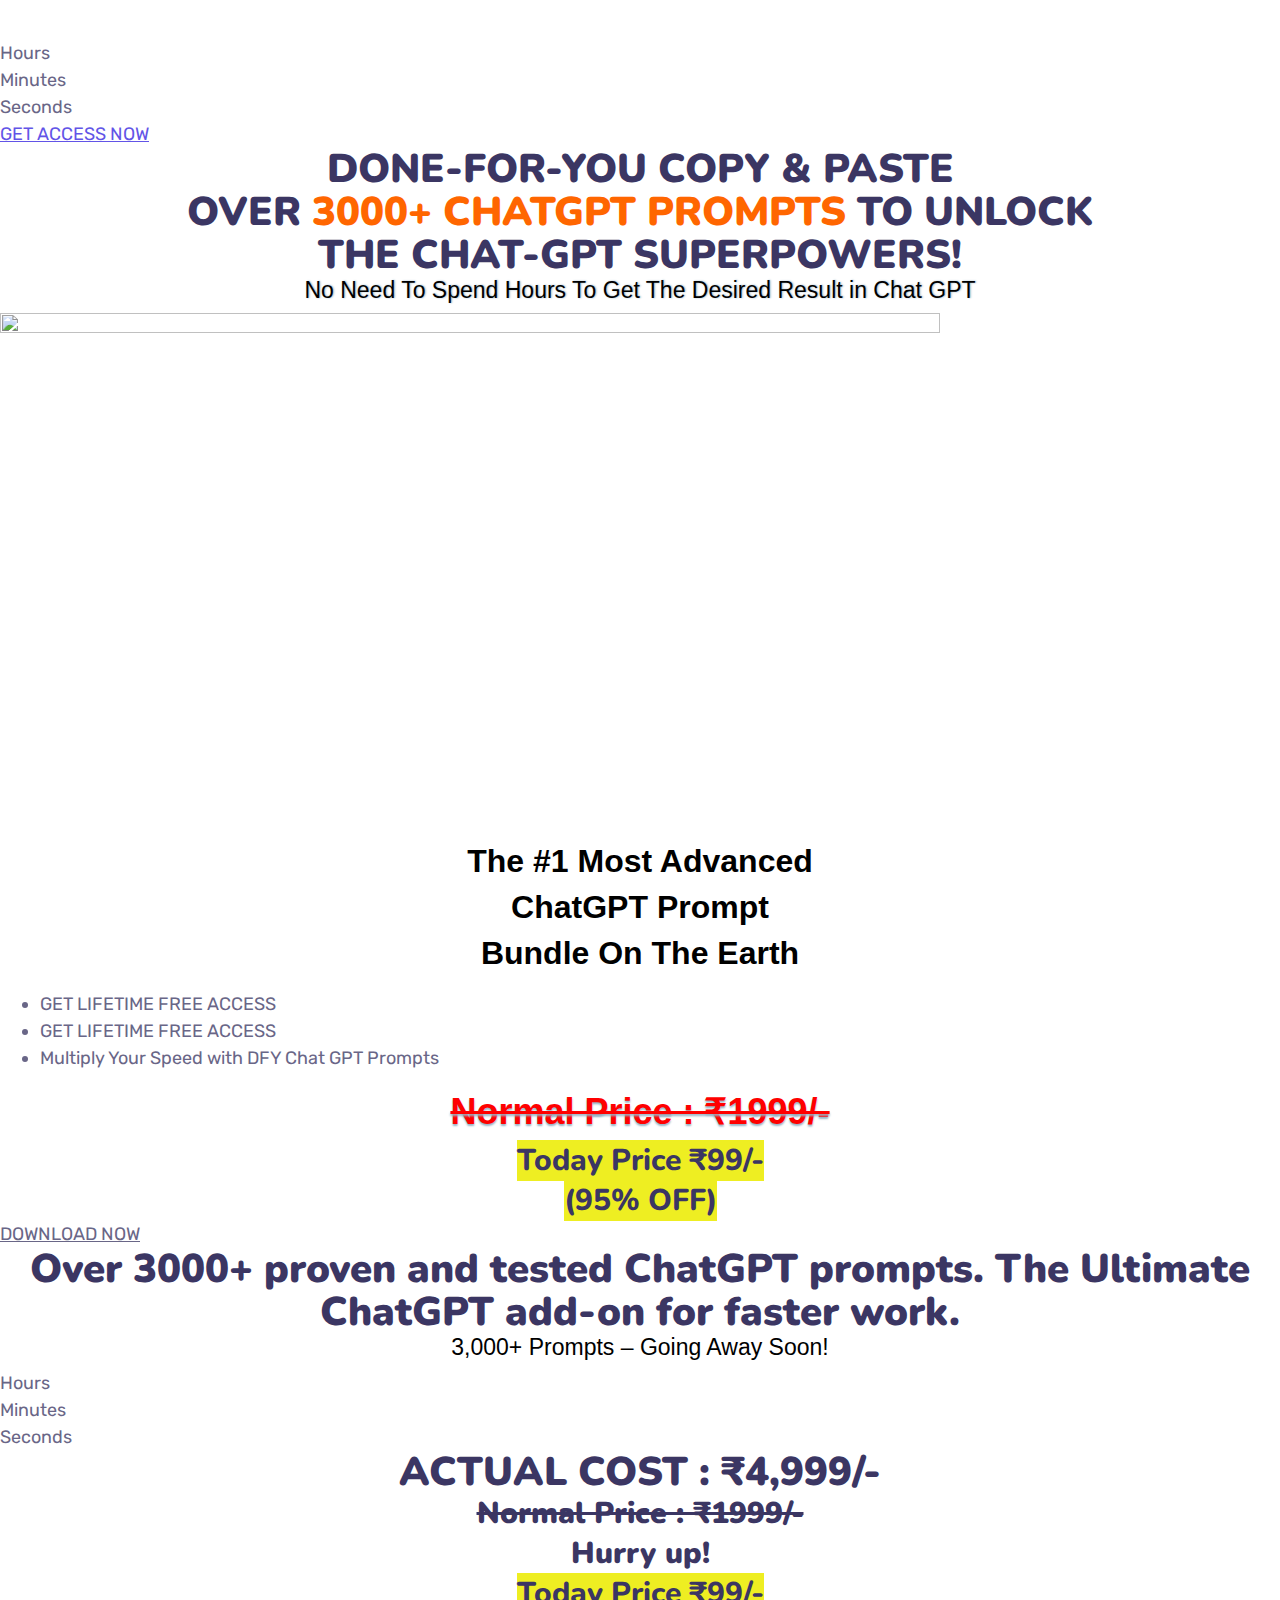
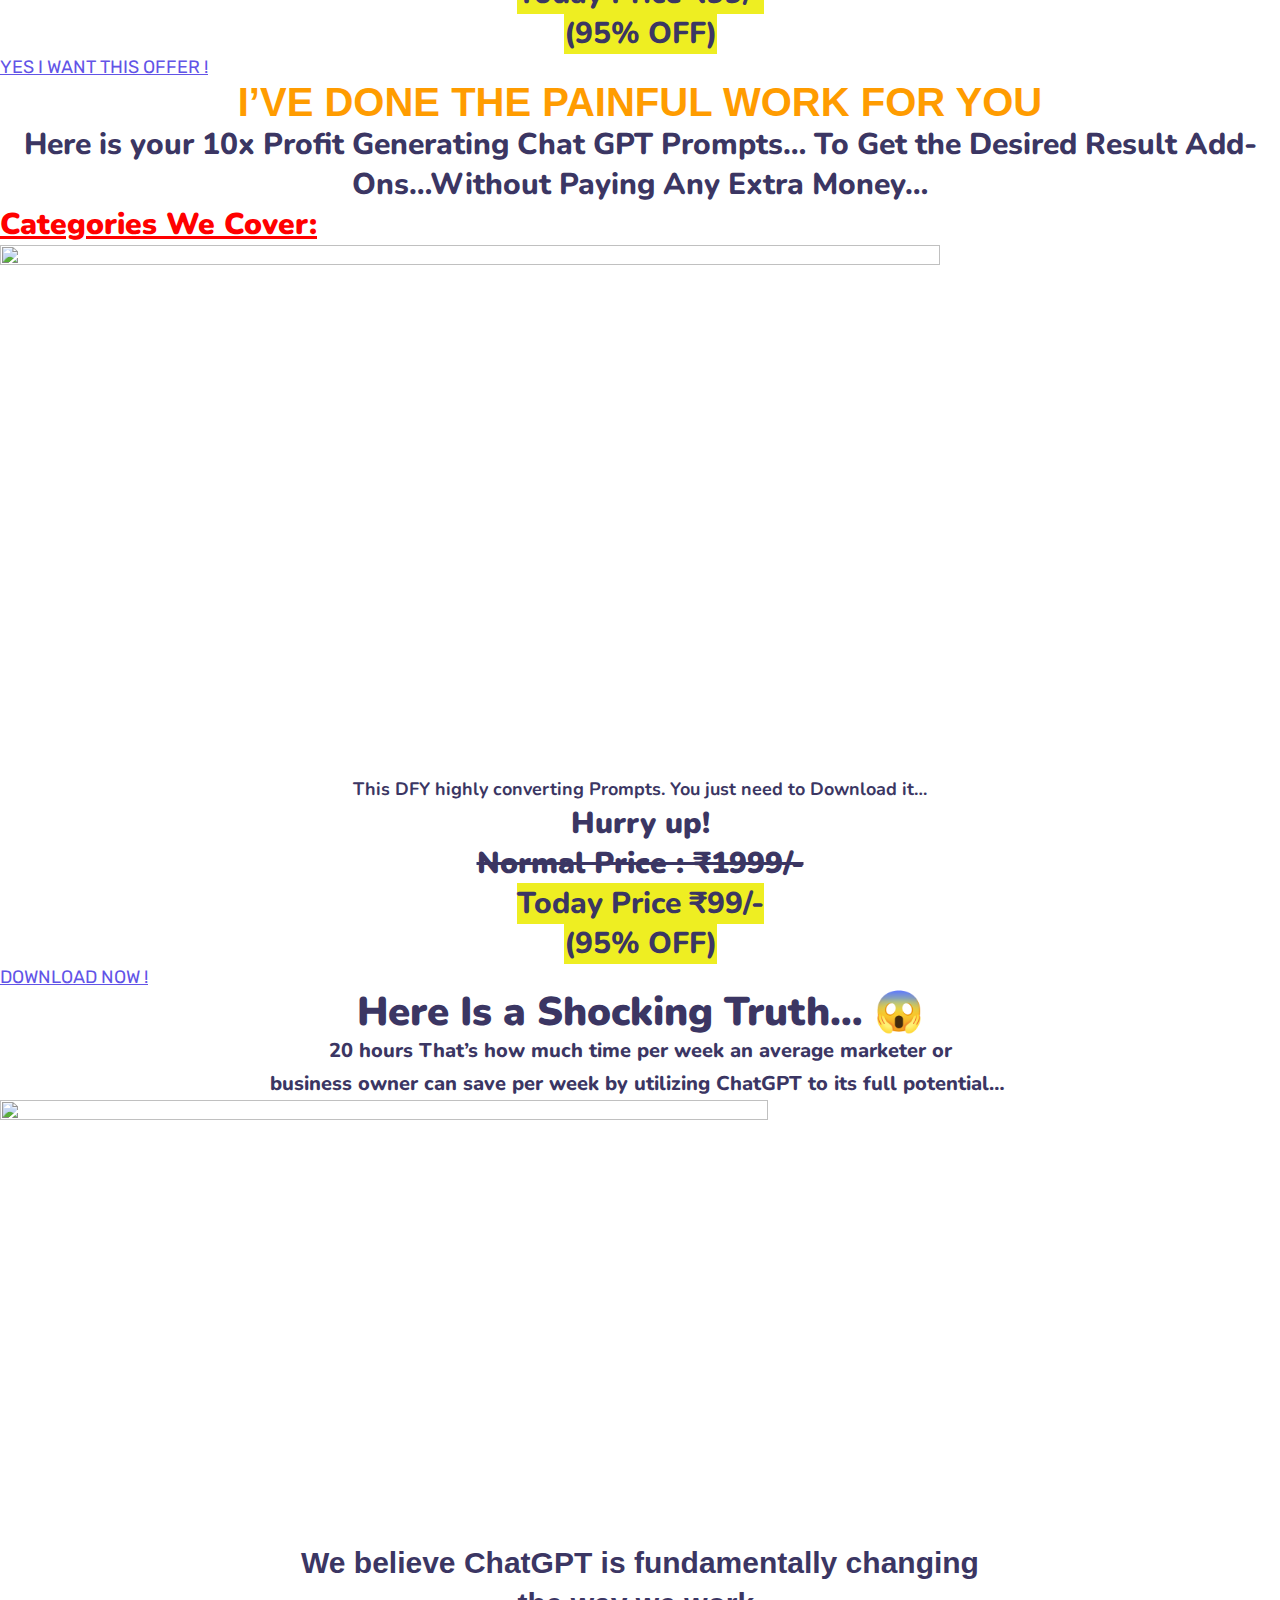
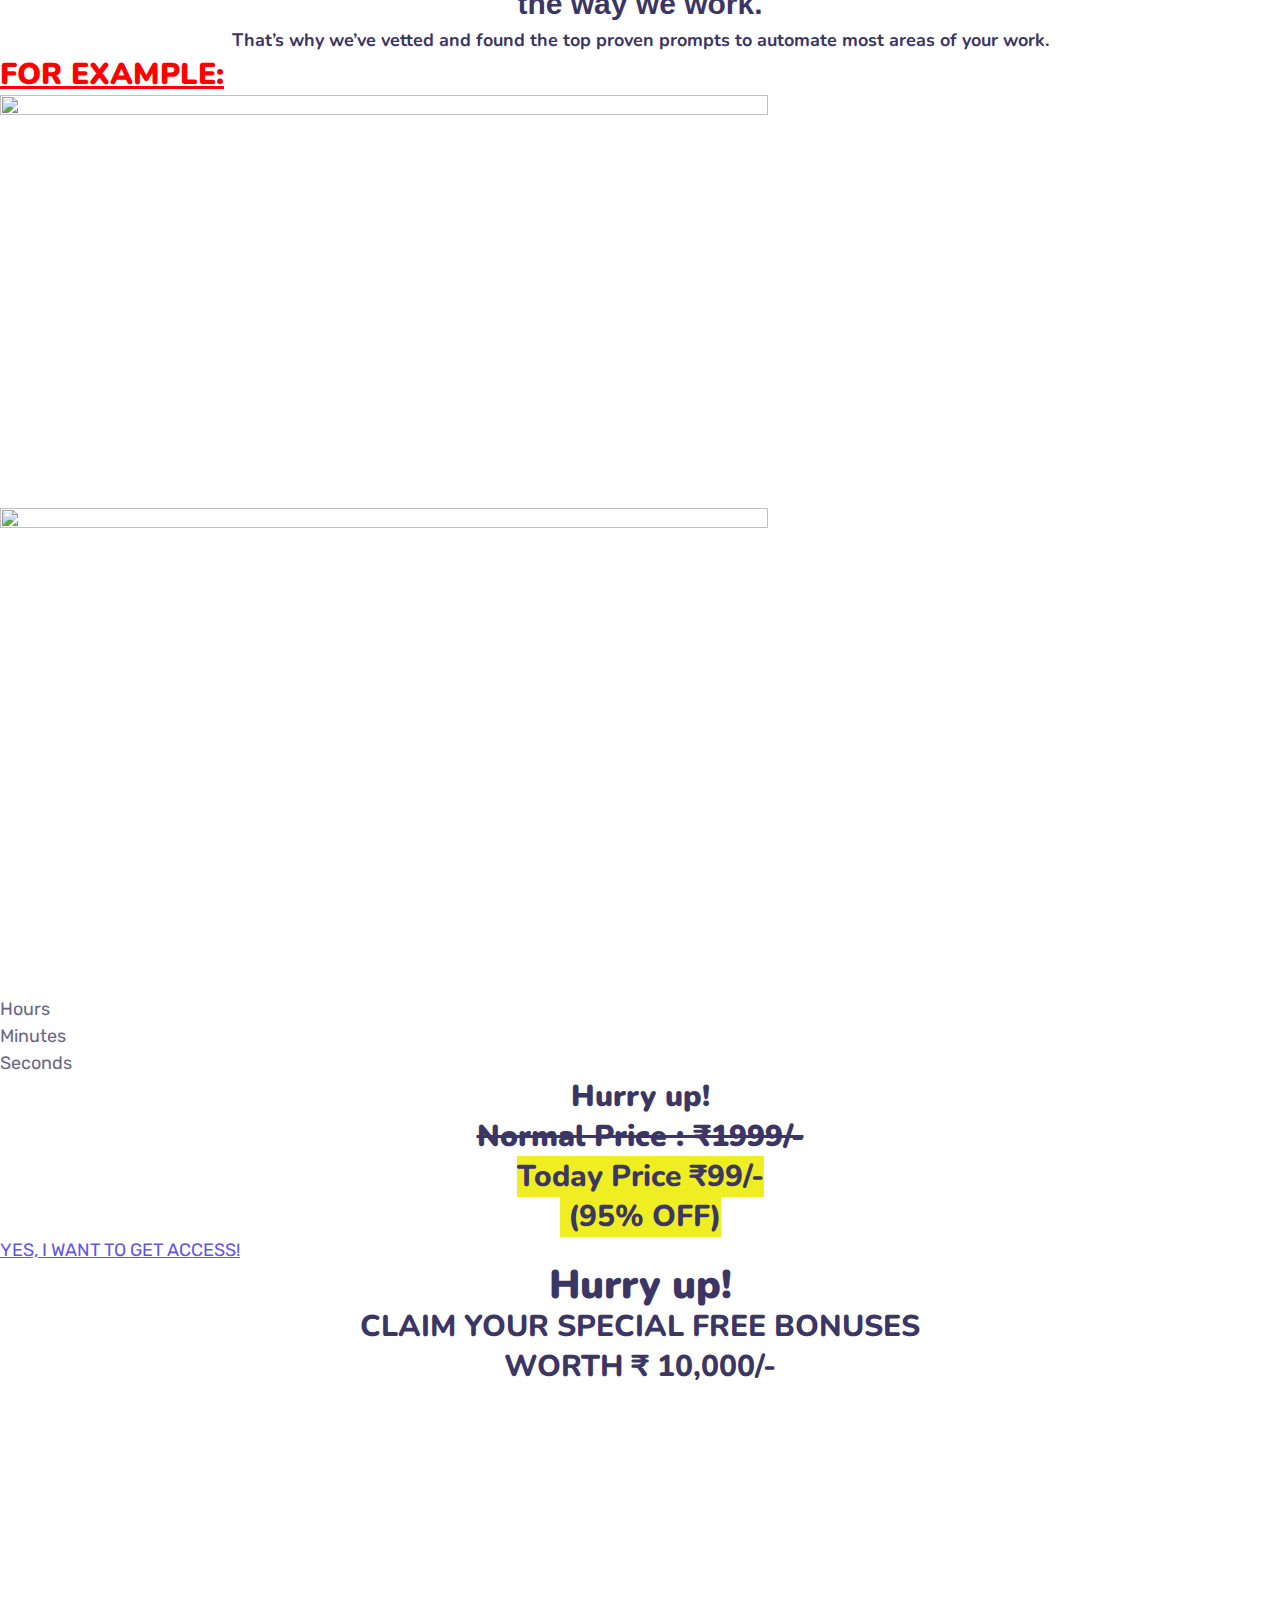
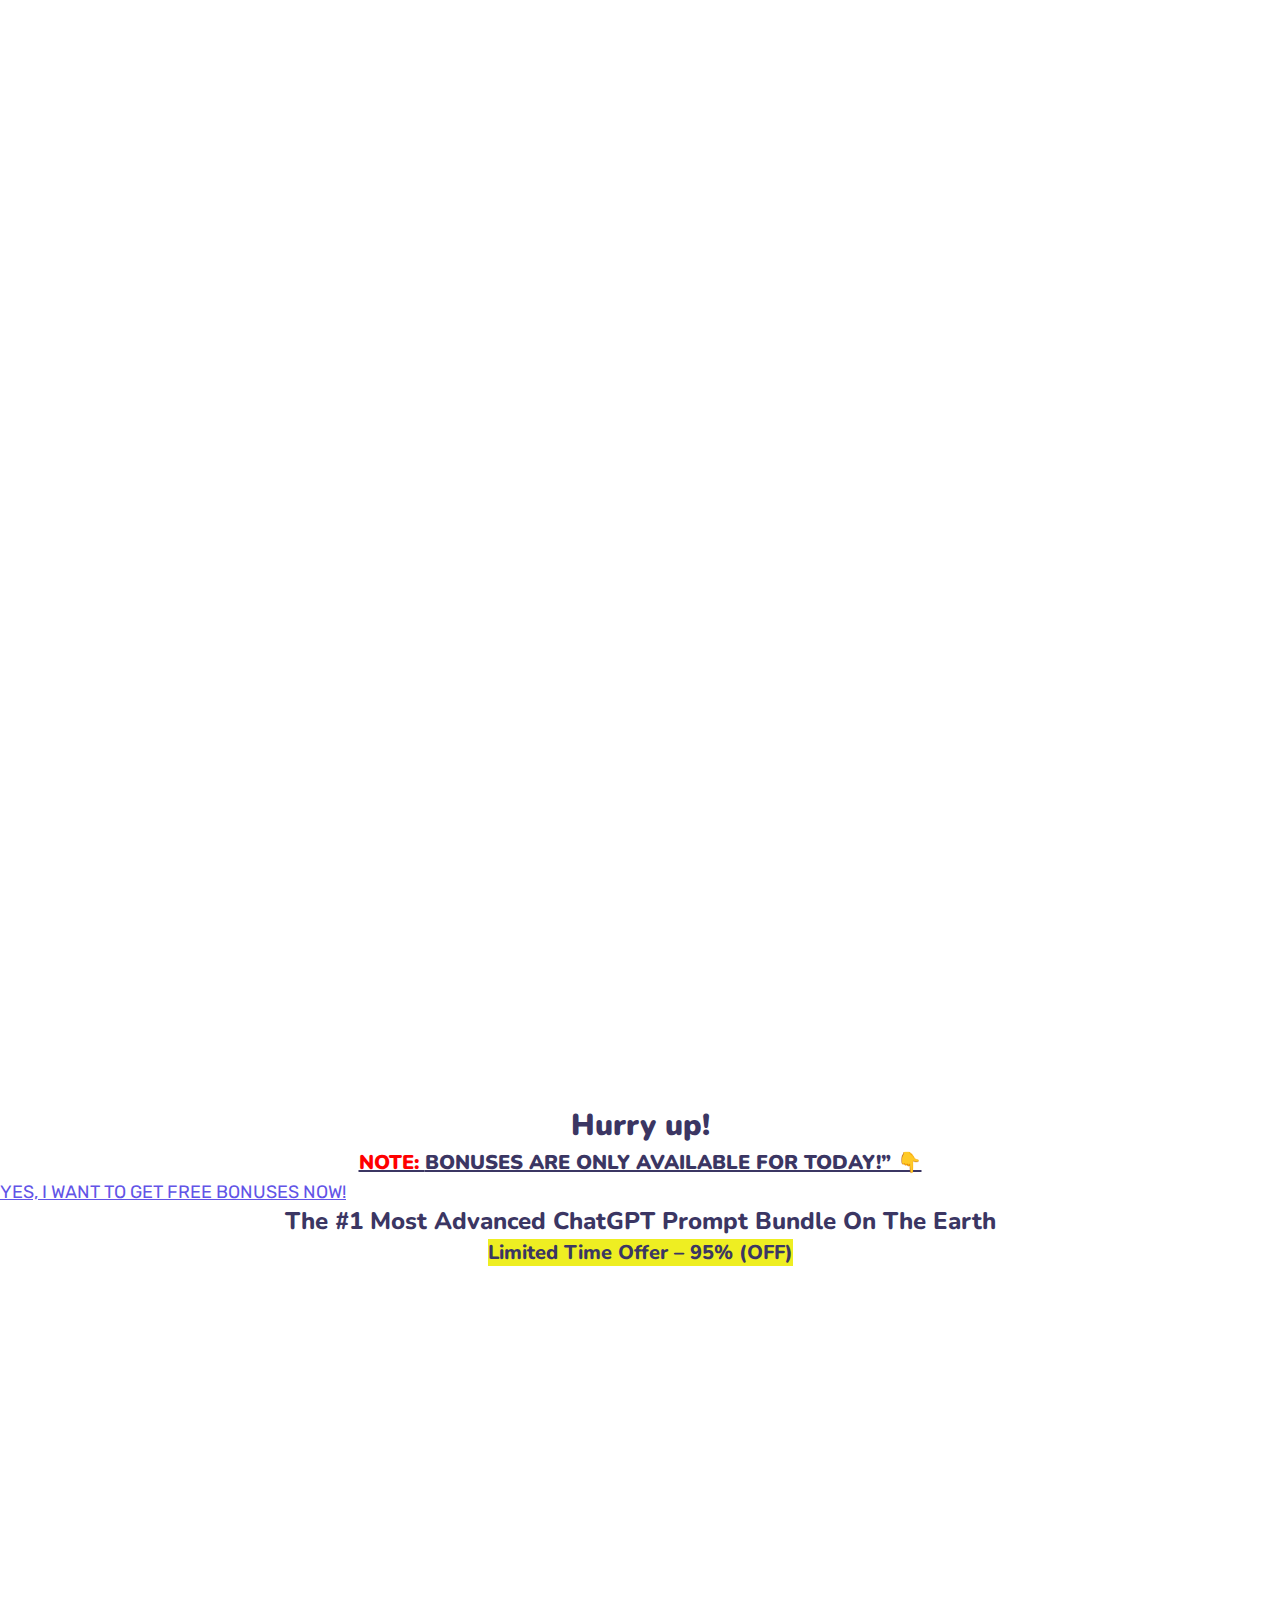
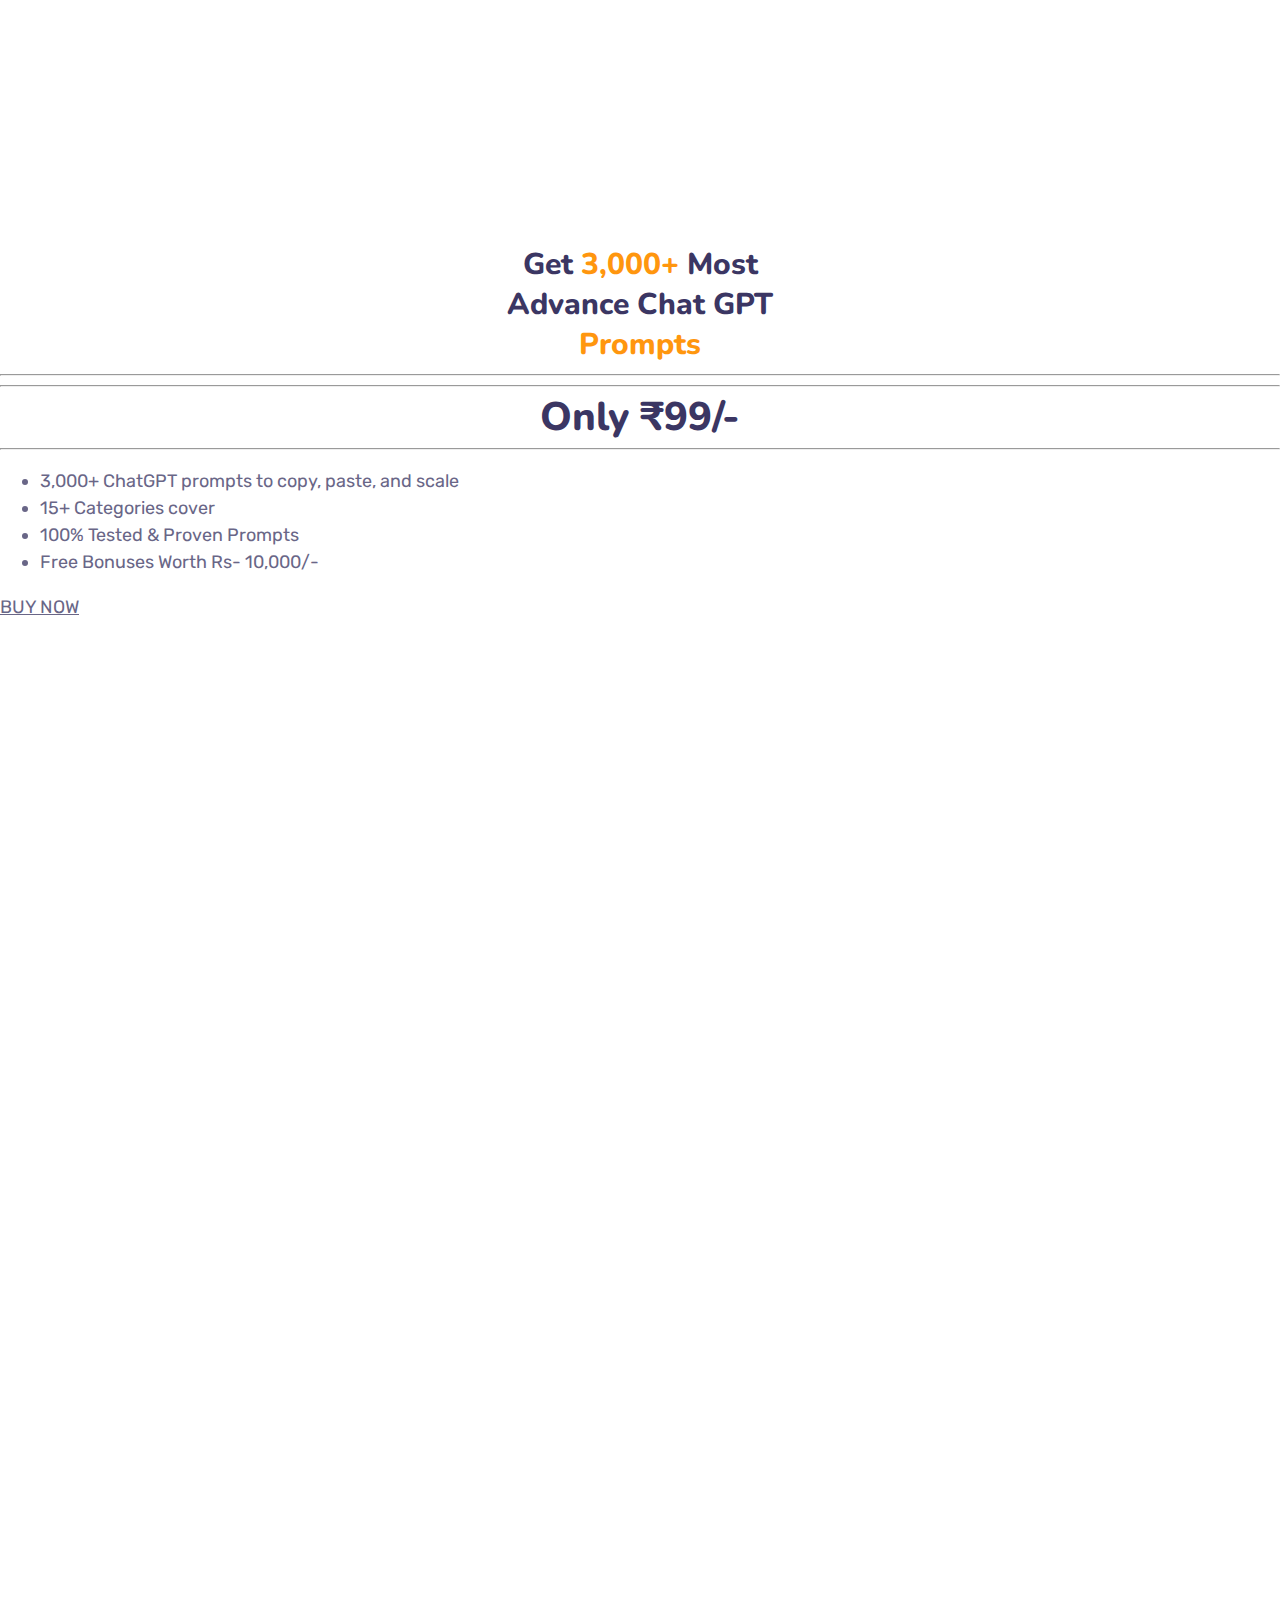
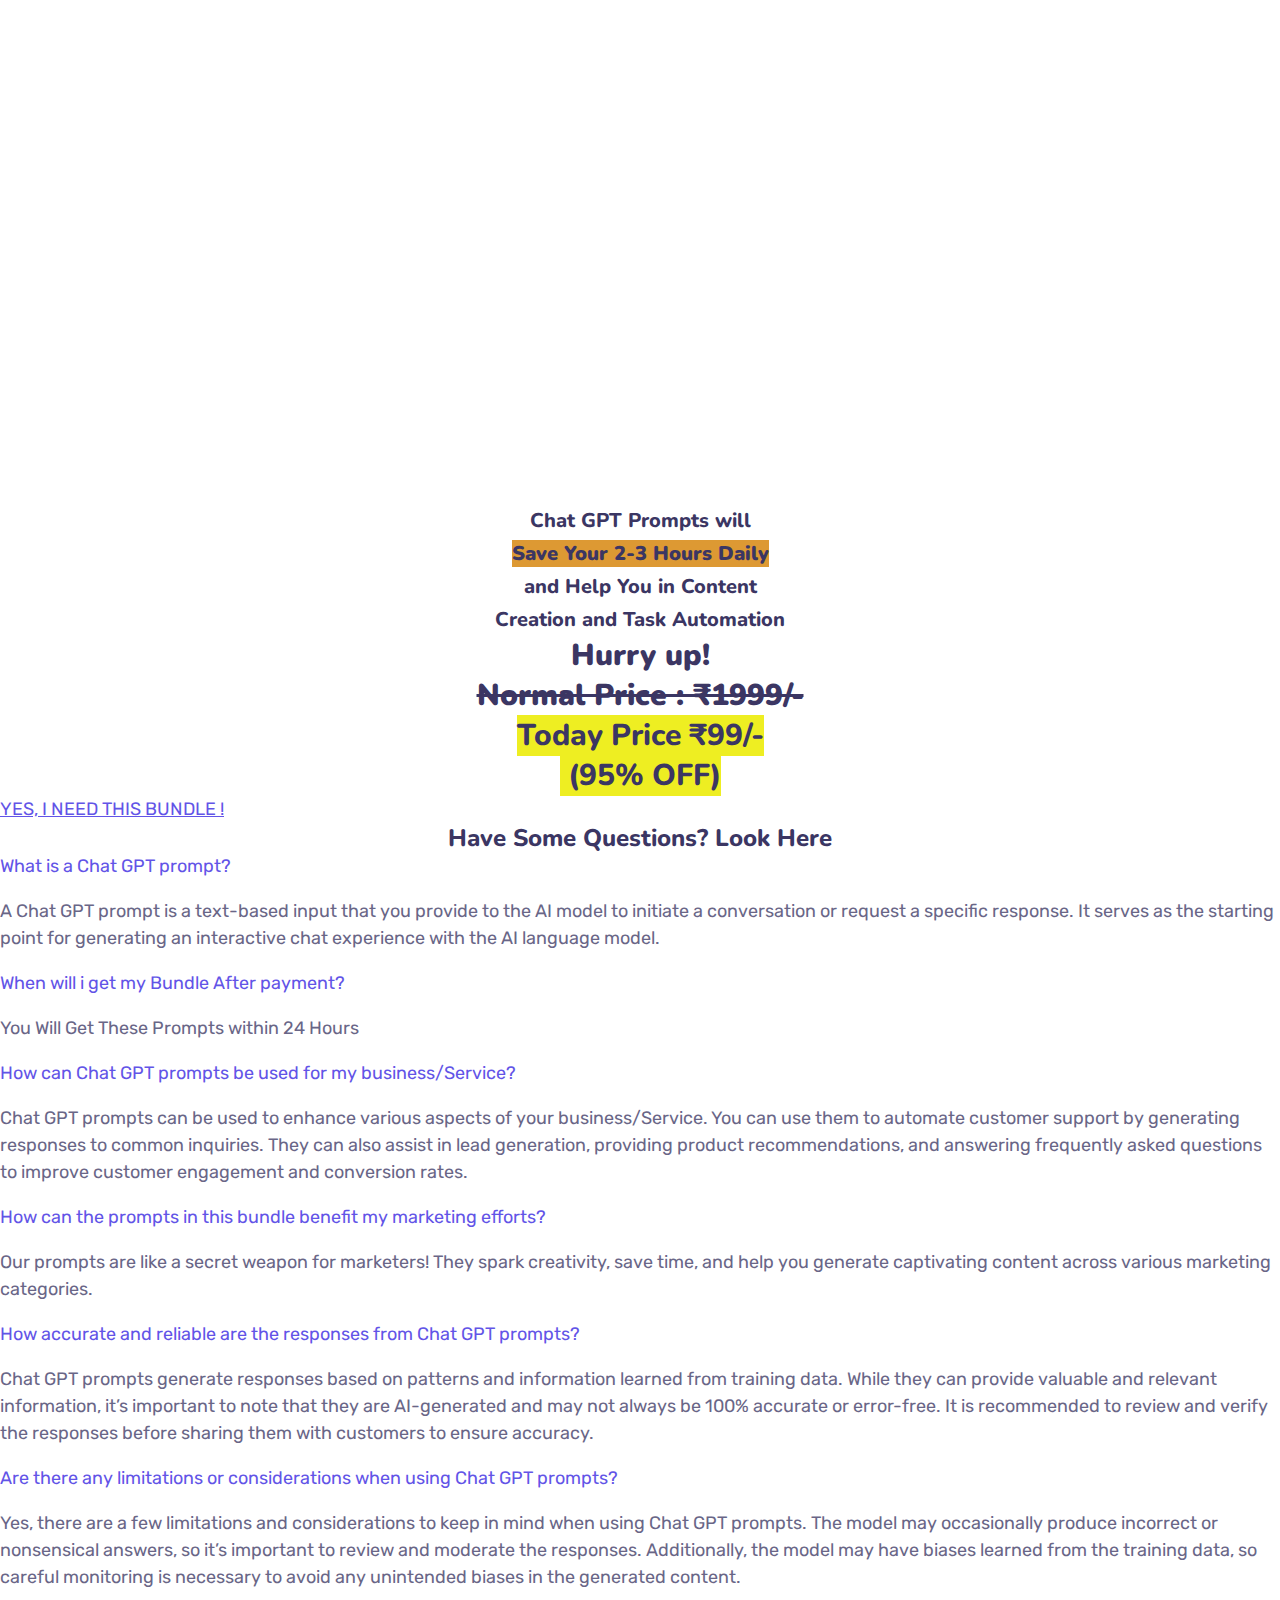
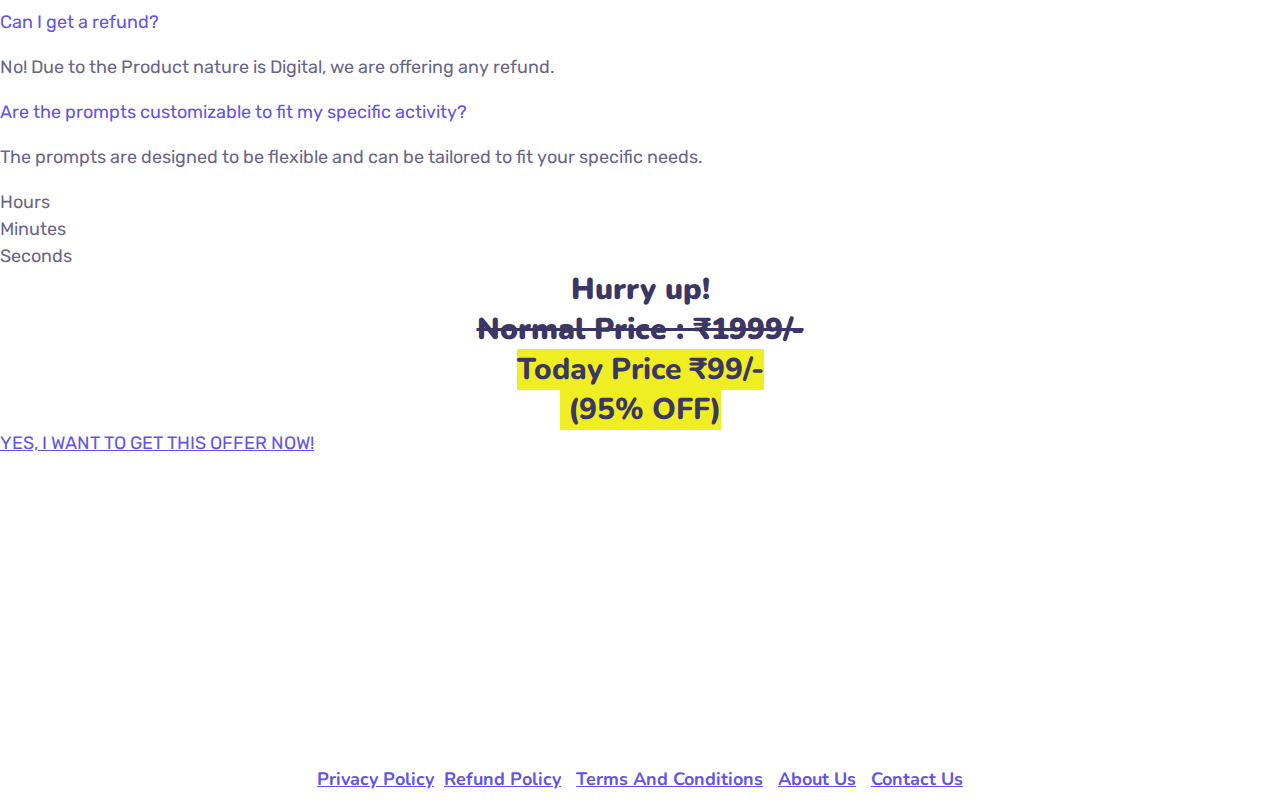
==== commit 192cddfa: "Update index.html" ====
--- a/index.html
+++ b/index.html
@@ -1 +1,1411 @@
-<!DOCTYPE html><html itemscope="" itemtype="http://schema.org/WebPage" lang="en"><head><meta name="viewport" content="width=device-width, initial-scale=1, shrink-to-fit=no"><title>3000+ Chat GPT Prompts</title><meta name="description" content="Here is your 10x Profit Generating Chat GPT Prompts... To Get the Desired Result Add-Ons...Without Paying Any Extra Money..."><link rel="shortcut icon" href="images/c0mta_150_DigitalProductBundleFavicon.pngBlue2.png" type="image/x-icon"><link rel="canonical" href="https://chatgptprompts.digitalproductbundle.com/Salespage"><meta property="og:url" content="https://chatgptprompts.digitalproductbundle.com/Salespage"><meta itemprop="url" content="https://chatgptprompts.digitalproductbundle.com/Salespage"><meta name="twitter:url" content="https://chatgptprompts.digitalproductbundle.com/Salespage"><meta property="og:site_name" content="3000+ Chat GPT Prompts"><meta property="og:title" content="3000+ Chat GPT Prompts"><meta property="og:type" content="website"><meta property="og:description" content="Here is your 10x Profit Generating Chat GPT Prompts... To Get the Desired Result Add-Ons...Without Paying Any Extra Money..."><meta property="og:image" content="images/i2ndi_1366_ChatGptEbookCoverWebsite1366768pxtransparents.png"><meta itemprop="name" content="3000+ Chat GPT Prompts"><meta itemprop="description" content="Here is your 10x Profit Generating Chat GPT Prompts... To Get the Desired Result Add-Ons...Without Paying Any Extra Money..."><meta name="twitter:title" content="3000+ Chat GPT Prompts"><meta name="twitter:card" content="summary"><meta name="twitter:description" content="Here is your 10x Profit Generating Chat GPT Prompts... To Get the Desired Result Add-Ons...Without Paying Any Extra Money..."><meta name="category_id" content="4"><meta name="keywords" content="Chat Gpt Prompts"><meta name="author" content="Sandeep Sheoran"><meta name="funnel_id" content="Z3J0wjBdpPrKG8N6"><meta name="funnel_page_id" content="Z6l1wj8GQKoxzQB0"><meta name="pageType" content="default"><script async="" src="js/fbevents.js"></script><script src="js/jquerylatest.min.js"></script><script> !function(f,b,e,v,n,t,s) {if(f.fbq)return;n=f.fbq=function(){n.callMethod? n.callMethod.apply(n,arguments):n.queue.push(arguments)}; if(!f._fbq)f._fbq=n;n.push=n;n.loaded=!0;n.version='2.0'; n.queue=[];t=b.createElement(e);t.async=!0; t.src=v;s=b.getElementsByTagName(e)[0]; s.parentNode.insertBefore(t,s)}(window, document,'script', 'https://connect.facebook.net/en_US/fbevents.js'); fbq('init', '1047471289554928'); fbq('track', 'PageView'); </script><noscript><img height="1" width="1" style="display:none" src="https://www.facebook.com/tr?id=1047471289554928&ev=PageView&noscript=1" /></noscript><script> !function(f,b,e,v,n,t,s) {if(f.fbq)return;n=f.fbq=function(){n.callMethod? n.callMethod.apply(n,arguments):n.queue.push(arguments)}; if(!f._fbq)f._fbq=n;n.push=n;n.loaded=!0;n.version='2.0'; n.queue=[];t=b.createElement(e);t.async=!0; t.src=v;s=b.getElementsByTagName(e)[0]; s.parentNode.insertBefore(t,s)}(window, document,'script', 'https://connect.facebook.net/en_US/fbevents.js'); fbq('init', '265075752810660'); fbq('track', 'PageView'); </script><noscript><img height="1" width="1" style="display:none" src="https://www.facebook.com/tr?id=265075752810660&ev=PageView&noscript=1" /></noscript><script> fbq('track', 'ViewContent'); </script><script> !function(f,b,e,v,n,t,s) {if(f.fbq)return;n=f.fbq=function(){n.callMethod? n.callMethod.apply(n,arguments):n.queue.push(arguments)}; if(!f._fbq)f._fbq=n;n.push=n;n.loaded=!0;n.version='2.0'; n.queue=[];t=b.createElement(e);t.async=!0; t.src=v;s=b.getElementsByTagName(e)[0]; s.parentNode.insertBefore(t,s)}(window, document,'script', 'https://connect.facebook.net/en_US/fbevents.js'); fbq('init', '659250326067022'); fbq('track', 'PageView'); </script><noscript><img height="1" width="1" style="display:none" src="https://www.facebook.com/tr?id=659250326067022&ev=PageView&noscript=1" /></noscript><meta name="facebook-domain-verification" content="h6jp600u3zvv3ke7utvw8jw9bedmo5"><script async="" src="https://www.googletagmanager.com/gtag/js?id=G-NCWFTY9XM3"></script><script> window.dataLayer = window.dataLayer || []; function gtag(){dataLayer.push(arguments);} gtag('js', new Date()); gtag('config', 'G-NCWFTY9XM3'); </script><link rel="stylesheet" href="https://fonts.googleapis.com/css2?family=Roboto:wght@100;300;400;500;700;900&amp;display=swap"><link rel="stylesheet" href="https://fonts.googleapis.com/css2?family=Open+Sans:wght@300;400;600;700;800&amp;display=swap"><link rel="stylesheet" href="https://fonts.googleapis.com/css2?family=Lato:wght@100;300;400;700;900&amp;display=swap"><link rel="stylesheet" href="https://fonts.googleapis.com/css2?family=Montserrat:wght@100;200;300;400;500;600;700;800;900&amp;display=swap"><link rel="stylesheet" href="https://fonts.googleapis.com/css2?family=Source+Sans+Pro:wght@200;300;400;600;700;900&amp;display=swap"><link rel="stylesheet" href="https://fonts.googleapis.com/css2?family=Poppins:wght@100;200;300;400;500;600;700;800;900&amp;display=swap"><link rel="stylesheet" href="https://fonts.googleapis.com/css2?family=Montserrat:wght@100;200;300;400;500;600;700;800;900&amp;display=swap"><link rel="stylesheet" type="text/css" href="css/material-icons.css"><link rel="stylesheet" type="text/css" href="css/all.min.css"><link rel="stylesheet" type="text/css" href="css/protected.css"><style> .placeholder_plus{ display:none; } *{box-sizing:border-box;}body{margin:0;font-family:"Open Sans", sans-serif;background-image:none;background-color:#ffffff;margin-top:0px;margin-right:0px;margin-bottom:0px;margin-left:0px;}.ft-section-box{padding-top:10px;padding-bottom:10px;}.ft-wrapper-box{padding-top:10px;padding-bottom:10px;margin-left:auto;margin-right:auto;}.gjs-ft-wrap-normal{max-width:1140px;}.ftheadline{text-align:center;font-size:32px;font-weight:400;color:rgb(0, 0, 0);line-height:1.2;}#ixdg{margin-top:-30px;}.ftsub_heading{text-align:center;font-size:23px;color:#000000;font-weight:400;line-height:1.2;}#iatcq{flex-basis:162.4%;border:0px solid #000000;}.ft_com_box{text-align:center;}.ft_image-style{margin-bottom:15px;}#iq4p7{flex-basis:2%;}#i2psx{flex-basis:75%;}.ft-icon{line-height:1;font-size:32px;color:#000000;padding:4px;}#in6h3{color:#4CAF50;font-size:25px;}#iv0mo{width:100%;margin-top:48px;}#iyhla{text-align:left;}#im8hu{text-shadow:1px 0px 2px #98b4c6;}#iu0il{flex-basis:2%;}#it747{color:#4CAF50;font-size:25px;}#i5qfz{flex-basis:75%;}#indv4{text-align:left;}#ii398{flex-basis:2%;}#ibdr6{color:#4CAF50;font-size:25px;}#ix2ec{flex-basis:75%;}#inouk{text-align:left;}#iark8{background-color:#ff0000;margin-top:0px;padding-bottom:0px;padding-top:0px;}#ivj6{background-color:#ffffff;}.gjs-btn{color:rgb(255, 255, 255);font-weight:700;background-color:rgb(51, 122, 183);font-size:20px;text-decoration:none;box-shadow:rgba(255, 255, 255, 0.2) 0px 1px 0px inset;border:1px solid rgba(0, 0, 0, 0.2);border-radius:3px;margin-right:auto;margin-left:auto;display:inline-block;text-align:center;margin-bottom:15px;padding:10px 25px;text-decoration-line:none;text-decoration-thickness:initial;text-decoration-style:initial;text-decoration-color:initial;border-top-width:1px;border-right-width:1px;border-bottom-width:1px;border-left-width:1px;border-top-style:solid;border-right-style:solid;border-bottom-style:solid;border-left-style:solid;border-top-color:rgba(0, 0, 0, 0.2);border-right-color:rgba(0, 0, 0, 0.2);border-bottom-color:rgba(0, 0, 0, 0.2);border-left-color:rgba(0, 0, 0, 0.2);border-image-source:initial;border-image-slice:initial;border-image-width:initial;border-image-outset:initial;border-image-repeat:initial;border-top-left-radius:3px;border-top-right-radius:3px;border-bottom-right-radius:3px;border-bottom-left-radius:3px;padding-top:10px;padding-right:25px;padding-bottom:10px;padding-left:25px;}.ffbtnmaintxt{display:flex;align-items:center;justify-content:center;}.ffbtnsubtxt{display:block;font-size:14px;font-weight:400;opacity:0.8;text-align:center;color:#ffffff;}#i00eg{width:50%;background-color:#ff0000;border-radius:30px 30px 30px 30px;padding:15px;border:1px solid rgba(0, 0, 0, 0.2);box-shadow:0px 0px 10px 2px #98b4c6;background-repeat:repeat-x;}#ifob{flex-basis:117%;}#i7d35{max-width:1140px;}#i7s6v{background-color:#ffffff;margin-top:-30px;}#iovdp{margin-top:-30px;}#i33dl{box-shadow:inset 0px 1px 0px 0px #f29c93;background-image:-webkit-linear-gradient(top, #fe1900 0%, #ce0000 100%);border-radius:6px;border:1px solid #d83526;text-shadow:0px 1px 0px #b23e35;color:#fff;font-weight:700;font-size:20px;padding-left:25px;padding-right:25px;padding-top:10px;padding-bottom:10px;text-align:center;cursor:pointer;display:inline-block;}.wrapper-box{padding-top:10px;padding-bottom:10px;margin-left:auto;margin-right:auto;}.ft-countdown-prnt{text-align:center;}.countdown{display:inline-block;padding:10px;margin:0 0 10px 0;}.ft-space-box{display:inline-block;width:8px;vertical-align:top;}.ft-timerprnt{display:inline-block;}.ft-timeCtrl{background-color:#333;border-radius:10px;font-size:35px;color:#ffc107;display:flex;align-items:center;justify-content:center;width:65px;height:65px;}.ft-separator{font-size:35px;color:#ffc107;display:flex;align-items:center;justify-content:center;height:65px;}.ft-timelabel{font-size:11px;padding-top:4px;text-align:center;color:#333333;}.fttimer-msg{margin-bottom:10px;display:none;}.timer-after-txt{font-size:30px;color:#FF0000;}#ih5vf-2{padding:0;}#ipkqo-2{padding:0;}#iqtph-2{flex-basis:70.6%;padding:0;}#iu7bn-2{padding:0;}#itnkr-2{padding:0;margin:0;}#igj41-2{padding:0;}#ie5ee-2{font-size:20px;}#i86i5-2{font-size:20px;}#iymjg-2{font-size:20px;}#i2s4u-2{font-size:20px;}#iw2hl-2{width:37px;height:37px;font-size:20px;background-color:#FFFFFF;color:#f44336;font-weight:600;font-family:Montserrat, sans-serif;}#i7h08-2{width:37px;height:37px;font-size:20px;background-color:#FFFFFF;color:#f44336;font-weight:600;font-family:Montserrat, sans-serif;}#iyhl5-2{width:37px;height:37px;font-size:20px;background-color:#FFFFFF;color:#f44336;font-weight:600;font-family:Montserrat, sans-serif;}#iij6f-2{width:37px;height:37px;font-size:20px;background-color:#FFFFFF;color:#f44336;font-weight:600;font-family:Montserrat, sans-serif;}#ip3uy-2{font-size:20px;height:37px;color:#f44336;}#ip1ye-2{font-size:20px;height:37px;color:#f44336;}#i1098-2{font-size:20px;height:37px;color:#f44336;}#i4ax6-2{background-color:#0D47A1;font-size:17px;border-radius:30px 30px 30px 30px;padding-top:12px;padding-bottom:12px;padding-right:50px;padding-left:50px;margin-bottom:0px;width:90%;color:#ffffff;}#igrcf-2{background-color:#ff0000;margin-top:0px;padding-top:20px;}#ihva2-2{padding:0;}#i1zrh-2{padding:0;}#i35fw6{color:#FFFFFF;}.{max-width:100%;}.ft_com_div{text-align:center;}.ftparagraph{text-align:center;font-size:18px;line-height:1.5;color:#000000;margin-bottom:1rem;margin-top:0;padding-left:5px;padding-right:5px;font-weight:400;}#i8qr2b{font-family:Poppins, sans-serif;font-size:36px;color:#091354;margin-top:0px;}#ie2cfx{font-size:40px;font-family:Poppins, sans-serif;font-weight:700;color:#091354;}#ifhvg2{font-family:Poppins, sans-serif;font-weight:700;text-align:left;color:#03152d;}#i2g2xp{font-family:Poppins, sans-serif;font-size:20px;font-weight:500;text-align:left;color:#03152d;}#ivsg63{font-family:Poppins, sans-serif;text-align:left;font-size:12px;line-height:1.8;}#ieiad5{padding-bottom:46px;}#irp2sz{border:1px solid #cccccc;}#i9lezk{border:1px solid #cccccc;}#ia805k{font-family:Poppins, sans-serif;font-weight:700;text-align:left;color:#03152d;}#i79vfh{font-family:Poppins, sans-serif;font-size:20px;font-weight:500;text-align:left;color:#03152d;}#iq63e1{font-family:Poppins, sans-serif;text-align:left;font-size:12px;line-height:1.8;}#ihct1x{margin-top:0px;}.gjs-ft-section{padding-top:10px;padding-bottom:10px;}.gjs-ft-wrapper{padding-top:10px;padding-bottom:10px;margin-left:auto;margin-right:auto;width:100%;padding-right:15px;padding-left:15px;}.ft_image{margin-bottom:15px;}#ig8nh{font-family:Montserrat, sans-serif;font-size:48px;color:#263238;font-weight:600;text-shadow:2px 2px 2px #98b4c6;}#irvcp{font-family:Montserrat, sans-serif;text-align:left;font-size:13px;font-style:italic;font-weight:500;color:rgb(105, 105, 110);}#ieii2{font-family:Montserrat, sans-serif;font-weight:600;text-align:left;font-size:16px;color:rgb(34, 34, 34);text-transform:uppercase;}#i82z3{color:rgb(105, 105, 110);font-family:Montserrat, sans-serif;font-size:14px;text-align:left;font-style:italic;}#ixsy3{width:65%;}#iitbz{text-align:right;}#ijgu5{font-family:Montserrat, sans-serif;font-weight:600;text-align:left;font-size:16px;color:rgb(34, 34, 34);text-transform:uppercase;}#i5gyd{border-top-width:1px;border-right-width:1px;border-bottom-width:1px;border-left-width:1px;border-top-style:solid;border-right-style:solid;border-bottom-style:solid;border-left-style:solid;border-top-color:rgb(207, 204, 204);border-right-color:rgb(207, 204, 204);border-bottom-color:rgb(207, 204, 204);border-left-color:rgb(207, 204, 204);border-image-source:initial;border-image-slice:initial;border-image-width:initial;border-image-outset:initial;border-image-repeat:initial;border-radius:30px 0 30px 0;border:2px solid #000000;}#i1ldg{margin-right:15px;margin-left:15px;}#izv4r6{margin-right:15px;margin-left:15px;}#ia70ii{border-top-width:1px;border-right-width:1px;border-bottom-width:1px;border-left-width:1px;border-top-style:solid;border-right-style:solid;border-bottom-style:solid;border-left-style:solid;border-top-color:rgb(207, 204, 204);border-right-color:rgb(207, 204, 204);border-bottom-color:rgb(207, 204, 204);border-left-color:rgb(207, 204, 204);border-image-source:initial;border-image-slice:initial;border-image-width:initial;border-image-outset:initial;border-image-repeat:initial;border-radius:30px 0 30px 0;border:2px solid #000000;}#iyanls{font-family:Montserrat, sans-serif;text-align:left;font-size:13px;font-style:italic;font-weight:500;color:rgb(105, 105, 110);}#ikik5p{color:rgb(105, 105, 110);font-family:Montserrat, sans-serif;font-size:14px;text-align:left;font-style:italic;}#ia0vj{text-align:left;border-radius:200px 200px 200px 200px;width:15%;border:1px solid #000000;}#ieksz{text-align:left;}#iy3gx{text-align:left;}#io40e{text-align:left;}#itexb{width:69%;text-align:center;}#iv9b3{text-align:center;}#i9vj17{margin-right:15px;margin-left:15px;}#ijpu0j{border-top-width:1px;border-right-width:1px;border-bottom-width:1px;border-left-width:1px;border-top-style:solid;border-right-style:solid;border-bottom-style:solid;border-left-style:solid;border-top-color:rgb(207, 204, 204);border-right-color:rgb(207, 204, 204);border-bottom-color:rgb(207, 204, 204);border-left-color:rgb(207, 204, 204);border-image-source:initial;border-image-slice:initial;border-image-width:initial;border-image-outset:initial;border-image-repeat:initial;}#id51bw{font-family:Montserrat, sans-serif;text-align:left;font-size:13px;font-style:italic;font-weight:500;color:rgb(105, 105, 110);}#i0mmut{font-family:Montserrat, sans-serif;font-weight:600;text-align:left;font-size:16px;color:rgb(34, 34, 34);text-transform:uppercase;}#i7ghsv{color:rgb(105, 105, 110);font-family:Montserrat, sans-serif;font-size:14px;text-align:left;font-style:italic;}#ian56b{text-align:center;}#irw0t2{width:69%;text-align:center;}#iy2rm3{text-align:left;}#i231nn{text-align:left;}#id4cnf{margin-right:15px;margin-left:15px;}#i6o0ya{border-top-width:1px;border-right-width:1px;border-bottom-width:1px;border-left-width:1px;border-top-style:solid;border-right-style:solid;border-bottom-style:solid;border-left-style:solid;border-top-color:rgb(207, 204, 204);border-right-color:rgb(207, 204, 204);border-bottom-color:rgb(207, 204, 204);border-left-color:rgb(207, 204, 204);border-image-source:initial;border-image-slice:initial;border-image-width:initial;border-image-outset:initial;border-image-repeat:initial;}#in62ku{font-family:Montserrat, sans-serif;text-align:left;font-size:13px;font-style:italic;font-weight:500;color:rgb(105, 105, 110);}#i575uy{font-family:Montserrat, sans-serif;font-weight:600;text-align:left;font-size:16px;color:rgb(34, 34, 34);text-transform:uppercase;}#i91svd{color:rgb(105, 105, 110);font-family:Montserrat, sans-serif;font-size:14px;text-align:left;font-style:italic;}#i0uekm{text-align:right;}#i44chh{width:65%;}#isnj6x{text-align:left;}#ivr3wk{text-align:left;width:15%;border-radius:200px 200px 200px 200px;}#inda1a{margin-top:18px;}#irglgh{border:1px solid #cccccc;}#iwfnle{font-family:Poppins, sans-serif;font-weight:700;text-align:left;color:#03152d;}#icayvc{font-family:Poppins, sans-serif;font-size:20px;font-weight:500;text-align:left;color:#03152d;}#ivjdtk{font-family:Poppins, sans-serif;text-align:left;font-size:12px;line-height:1.8;}#ieo1kk{border:1px solid #cccccc;}#i4vujv{font-family:Poppins, sans-serif;font-weight:700;text-align:left;color:#03152d;}#i0wzxr{font-family:Poppins, sans-serif;font-size:20px;font-weight:500;text-align:left;color:#03152d;}#ivyqg6{font-family:Poppins, sans-serif;text-align:left;font-size:12px;line-height:1.8;}#ihl5ve{width:50%;background-color:#ff0000;margin-top:15px;border-radius:30px 30px 30px 30px;padding-bottom:15px;padding-top:15px;border:1px solid rgba(0, 0, 0, 0.2);box-shadow:0px 0px 10px 2px #98b4c6;}.ftbg-711{background-color:#FFD966;}#inipya{margin-top:15px;}#ipnv1m{font-size:42px;color:#f57c00;}#itf6aq{margin-top:16px;}div.iframe-container{position:relative;height:0px;padding-bottom:56.25%;}div.iframe-container > div{position:relative;height:0px;padding-bottom:56.25%;}div.iframe-container > iframe{position:absolute;height:100%;width:100%;top:0px;left:0px;}div.iframe-container > div > iframe{position:absolute;height:100%;width:100%;top:0px;left:0px;}div.flike-container{width:max-content;position:relative;display:inline-block;margin-bottom:10px;}div.social-tlike{margin:5px;position:relative;display:inline;width:fit-content;height:fit-content;vertical-align:top;margin-top:5px;margin-right:5px;margin-bottom:5px;margin-left:5px;}div.social-linkedin{width:max-content;position:relative;display:inline-block;margin-left:5px;margin-right:5px;vertical-align:top;}div.social-skype{width:max-content;position:relative;display:inline-block;margin-left:5px;margin-right:5px;vertical-align:top;}#ixidwi{font-size:15px;text-align:center;color:#CFD8DC;font-family:Lato, sans-serif;font-weight:400;margin-top:0px;margin-bottom:00px;}#im7xuq{padding-top:10px;padding-bottom:10px;background-color:#607d8b;}#i5sdh8{padding-top:10px;padding-bottom:10px;margin-left:auto;margin-right:auto;}#iems4t{text-align:center;font-size:20px;line-height:26px;color:#CFD8DC;font-family:Lato, sans-serif;margin-top:30px;}#i5f1li{font-size:20px;text-align:center;color:#CFD8DC;font-family:Lato, sans-serif;font-weight:400;margin-top:0px;}progress{display:inline-block;vertical-align:baseline;}.progress-bar-striped, .progress-striped .progress-bar{background-image:linear-gradient(45deg, rgba(255, 255, 255, 0.15) 25%, transparent 25%, transparent 50%, rgba(255, 255, 255, 0.15) 50%, rgba(255, 255, 255, 0.15) 75%, transparent 75%, transparent);-webkit-background-size:40px 40px;background-size:40px 40px;}.progress-bar.active, .progress.active .progress-bar{-webkit-animation:progress-bar-stripes 2s linear infinite;-o-animation:progress-bar-stripes 2s linear infinite;animation:progress-bar-stripes 2s linear infinite;animation-duration:2s;animation-timing-function:linear;animation-delay:0s;animation-iteration-count:infinite;animation-direction:normal;animation-fill-mode:none;animation-play-state:running;animation-name:progress-bar-stripes;}.progress-striped .progress-bar-success{background-image:linear-gradient(45deg, rgba(255, 255, 255, 0.15) 25%, transparent 25%, transparent 50%, rgba(255, 255, 255, 0.15) 50%, rgba(255, 255, 255, 0.15) 75%, transparent 75%, transparent);}.progress-striped .progress-bar-info{background-image:linear-gradient(45deg, rgba(255, 255, 255, 0.15) 25%, transparent 25%, transparent 50%, rgba(255, 255, 255, 0.15) 50%, rgba(255, 255, 255, 0.15) 75%, transparent 75%, transparent);}.progress-striped .progress-bar-warning{background-image:linear-gradient(45deg, rgba(255, 255, 255, 0.15) 25%, transparent 25%, transparent 50%, rgba(255, 255, 255, 0.15) 50%, rgba(255, 255, 255, 0.15) 75%, transparent 75%, transparent);}.progress-striped .progress-bar-danger{background-image:linear-gradient(45deg, rgba(255, 255, 255, 0.15) 25%, transparent 25%, transparent 50%, rgba(255, 255, 255, 0.15) 50%, rgba(255, 255, 255, 0.15) 75%, transparent 75%, transparent);}div.social-link-block{text-align:center;}div.social-link-block.left{position:fixed;display:grid;top:25%;left:0px;}div.social-link-block.right{position:fixed;display:grid;top:25%;right:0px;}div.social-share{height:24px !important;width:max-content !important;display:inline-block;border:1px solid rgba(0,0,0,.17);-webkit-border-radius:2px;border-radius:2px;-webkit-box-shadow:0 1px 0 rgba(0,0,0,.05);box-shadow:0 1px 0 rgba(0,0,0,.05);-webkit-box-sizing:border-box;box-sizing:border-box;-webkit-transition:background-color .218s,border-color .218s,box-shadow .218s;transition:background-color .218s,border-color .218s,box-shadow .218s;-webkit-user-select:none;-webkit-appearance:none;background-color:#fff;background-image:none;color:#262626;cursor:pointer;outline:none;overflow:hidden;position:relative;text-align:center;vertical-align:middle;white-space:nowrap;line-height:0 !important;}.social-share-icon > .fa{padding:0;font-size:15px !important;width:fit-content;text-align:center;text-decoration:none;margin:0;border-radius:0;background:none;}.social-share-icon > .fa-google-plus, .social-share-icon > .fa-google{color:#dd4b39;}.social-share-icon > .fa-facebook{color:#3B5998;}.social-share-icon > .fa-twitter{color:#55ACEE !important;}.social-share-icon > .fa-linkedin{color:#007bb5;}.social-share-icon > .fa-instagram{color:#125688 !important;}.social-share-icon > .fa-pinterest{color:#cb2027;}.social-share-icon > .fa-snapchat-ghost{color:#fffc00;}.social-share-icon > .fa-skype{color:#00aff0;}.navbar-light .navbar-nav .nav-link{color:#fff;}.ft_lg_li > span{display:block;}#it10ao{padding-right:126px;padding-left:126px;}#im8wf7{font-family:Roboto, sans-serif;font-size:40px;font-weight:700;margin-top:26px;color:#263238;}#iyquf1{border:1px solid #bababa;border-radius:8px 8px 8px 8px;}#iwc16k{flex-basis:582%;}#ifuhku{font-family:"Source Sans Pro", sans-serif;font-size:18px;font-weight:600;color:rgb(63, 61, 86);text-align:left;}#ixj2tl{font-family:Roboto, sans-serif;font-size:13px;color:rgb(130, 128, 158);text-align:left;padding-left:0px;margin-bottom:0px;}#isdn1j{border:1px solid #bababa;border-radius:8px 8px 8px 8px;}#ib4j5l{flex-basis:582%;}#iads4t{font-family:"Source Sans Pro", sans-serif;font-size:18px;font-weight:600;color:rgb(63, 61, 86);text-align:left;}#izff13{font-family:Roboto, sans-serif;font-size:13px;color:rgb(130, 128, 158);text-align:left;padding-left:0px;margin-bottom:0px;}#iscnzi{border:1px solid #bababa;border-radius:8px 8px 8px 8px;}#idx706{flex-basis:582%;}#izzcjj{font-family:"Source Sans Pro", sans-serif;font-size:18px;font-weight:600;color:rgb(63, 61, 86);text-align:left;}#i0sxfy{font-family:Roboto, sans-serif;font-size:13px;color:rgb(130, 128, 158);text-align:left;padding-left:0px;margin-bottom:0px;}#i78dcz{border:1px solid #bababa;border-radius:8px 8px 8px 8px;}#ize1o7{flex-basis:582%;}#in3n6f{font-family:"Source Sans Pro", sans-serif;font-size:18px;font-weight:600;color:rgb(63, 61, 86);text-align:left;}#io5zkk{font-family:Roboto, sans-serif;font-size:13px;color:rgb(130, 128, 158);text-align:left;padding-left:0px;margin-bottom:0px;}#iwqomz{border:1px solid #bababa;border-radius:8px 8px 8px 8px;}#ivfkvh{flex-basis:582%;}#igvuek{font-family:"Source Sans Pro", sans-serif;font-size:18px;font-weight:600;color:rgb(63, 61, 86);text-align:left;}#ilhrcl{font-family:Roboto, sans-serif;font-size:13px;color:rgb(130, 128, 158);text-align:left;padding-left:0px;margin-bottom:0px;}.carousel-inner>.item{background-color:#ccc;}#i63i56{background-color:rgb(248, 248, 248);}#idvga3{background-color:#FFFFFF;margin-top:-20px;}#il7jkk{font-size:36px;text-shadow:2px 2px 2px #98b4c6;}#itwkn{border:0px solid #000000;}#iftwu9{border:0px solid #000000;}#isqi0a{border:2px solid #000000;border-radius:30px 0 30px 0;}#i4vn0v{border:2px solid #000000;border-radius:30px 0 30px 0;}#iio1t{text-align:left;}#ipt8i{font-size:28px;font-family:Montserrat, sans-serif;margin-top:10px;}#i48dvt{width:50%;background-color:#ff0000;margin-top:15px;border-radius:30px 30px 30px 30px;padding:15px;border:0px solid rgba(0, 0, 0, 0.2);box-shadow:0px 0px 10px 2px #98b4c6;}#idokuv{margin-top:20px;}#i727ng{text-align:left;margin-top:38px;margin-bottom:-15px;text-shadow:2px 2px 2px #98b4c6;text-decoration:underline;}#ir8p3u{width:50%;background-color:#ff0000;border-radius:30px 30px 30px 30px;padding:15px;border:1px solid rgba(0, 0, 0, 0.2);box-shadow:0px 0px 10px 2px #98b4c6;margin-top:5px;margin-bottom:40px;}#ic3hc6{width:50%;background-color:#ff0000;border-radius:30px 30px 30px 30px;padding:15px;box-shadow:0px 0px 10px 2px #98b4c6;margin-bottom:0px;margin-top:15px;}#i3290e{text-align:left;margin-top:0px;margin-bottom:10px;text-shadow:2px 2px 2px #98b4c6;}#izub1s{text-align:center;font-size:24px;color:#FFFFFF;font-family:Lato, sans-serif;}#idam8p{color:#FFFFFF;}#iku7hg{flex-basis:70.6%;padding:0;margin-bottom:-15px;margin-top:-5px;}#i9ctm5{width:37px;height:37px;font-size:20px;background-color:#FFFFFF;color:#f44336;font-weight:600;font-family:Montserrat, sans-serif;}#i75kkm{font-size:20px;}#icbdbe{font-size:20px;height:37px;color:#f44336;}#i7b8qh{width:37px;height:37px;font-size:20px;background-color:#FFFFFF;color:#f44336;font-weight:600;font-family:Montserrat, sans-serif;}#itn5jx{font-size:20px;}#i3i7ie{font-size:20px;height:37px;color:#f44336;}#ibvjoz{width:37px;height:37px;font-size:20px;background-color:#FFFFFF;color:#f44336;font-weight:600;font-family:Montserrat, sans-serif;}#i6tjzg{font-size:20px;}#ipsg64{font-size:20px;height:37px;color:#f44336;}#ick1s9{width:37px;height:37px;font-size:20px;background-color:#FFFFFF;color:#f44336;font-weight:600;font-family:Montserrat, sans-serif;}#i0f2mg{font-size:20px;}#i7rwjg{padding:0;}#iwyogj{padding:0;}#i9j3hy{padding:0;}#i5fqno{background-color:#ff0000;margin-top:0px;padding-top:20px;}#iv5okx{font-size:48px;}#ia6vic{border:2px solid #000000;margin-right:5px;border-radius:15px 15px 0 0;}#ia34q2{border:2px solid #000000;margin-right:5px;background-color:#ff9800;border-radius:15px 15px 0 0;}#iomwk6{border:2px solid #000000;margin-right:5px;background-color:#ff1100;border-radius:15px 15px 0 0;}#i191ud{border:2px solid #000000;margin-right:5px;background-color:#4caf50;border-radius:15px 15px 0 0;}#i24718{margin-right:0px;margin-left:0px;}#i7ak8s{color:#ffffff;margin-top:35px;}#ifcmde{margin-right:0px;margin-left:0px;margin-top:-15px;}#ip57ji{border:2px solid #000000;margin-right:5px;}#isro8l{border:2px solid #ff9800;margin-right:5px;}#i3qmyr{border:2px solid #ff1100;margin-right:5px;}#i9j2e9{border:2px solid #4caf50;margin-right:5px;}#ivm05d{margin-right:0px;margin-left:0px;margin-top:-15px;}#imzlbi{border:2px solid #000000;margin-right:5px;}#i5m2mk{border:2px solid #ff9800;margin-right:5px;margin-top:1px;}#ilt0wd{border:2px solid #ff1100;margin-right:5px;}#ingkhj{border:2px solid #4caf50;margin-right:5px;}#iqmakb{margin-right:0px;margin-left:0px;background-color:#ffffff;margin-top:-15px;}#i51617{border:2px solid #000000;margin-right:5px;}#i6v592{border:2px solid #ff9800;margin-right:5px;background-color:#ffffff;}#ih3b23{border:2px solid #ff1100;margin-right:5px;background-color:#ffffff;}#i143mw{border:2px solid #4caf50;margin-right:5px;}#id58gh{color:#ffffff;}#iiabbx{color:#FFFFFF;}#ib8ky8{font-size:40px;}#ipuqti{margin-top:15px;}#iq4je8{padding-top:30px;}#ip0uxj{margin-top:15px;}#ivfvlg{margin-top:15px;}#i1e26p{margin-top:15px;}#i6x77r{margin-top:30px;}#i8dymx{margin-top:30px;}#ivulbj{margin-top:30px;}#ib7fx4{margin-top:30px;}#iboynj{margin-top:30px;}#ikzfa7{margin-top:30px;}#i4coga{margin-right:5px;margin-left:5px;}#is6t53{margin-right:5px;margin-left:5px;}#iea3k{font-size:11px;}#iojpi{border:1px solid #000000;box-shadow:0px 0px 10px 1px #98b4c6;margin-right:11px;}#ijwp3{border:0px solid #000000;box-shadow:0px 0px 10px 2px #98b4c6;}#ish26{border:0px solid rgba(0, 0, 0, 0.2);}#i67kg{border:1px solid rgba(0, 0, 0, 0.2);margin-top:-20px;}#ity1gj{margin-bottom:0px;margin-top:0px;}#impg8{margin-top:25px;}#ibiq6l{font-size:18px;}#ir96k6{font-size:15px;margin-bottom:-10px;padding-bottom:0px;}#i33dl:hover{background-image:-webkit-linear-gradient(top, #ce0000 0%, #fe1900 100%);}#i3uune{text-align:center;}#ixuii4{width:15%;text-align:center;}.i4ax6-2-animate__delays{-webkit-animation-delay:calc(var(--animate-delay)*1);animation-delay:calc(var(--animate-delay)*1);}#ie3vmz{margin-top:-30px;}#ia110k{font-size:24px;}#is5u0f{width:100%;}#ir2log{margin-top:30px;color:#263238;font-size:30px;text-shadow:0px 2px 2px #98b4c6;text-align:center;padding-top:0px;text-transform:uppercase;margin-bottom:-15px;}#i586kz{margin-top:10px;color:#ff0000;font-size:36px;text-shadow:0px 2px 2px #98b4c6;}#iq1b2h{margin-top:0px;}#i1bgxx{border:1px solid #bababa;border-radius:8px 8px 8px 8px;}#i79eum{flex-basis:582%;}#iwy2qe{font-family:"Source Sans Pro", sans-serif;font-size:18px;font-weight:600;color:rgb(63, 61, 86);text-align:left;}#irtrx1{font-family:Roboto, sans-serif;font-size:13px;color:rgb(130, 128, 158);text-align:left;padding-left:0px;margin-bottom:0px;}#io2z0t{border:1px solid #bababa;border-radius:8px 8px 8px 8px;}#imdi1h{flex-basis:582%;}#i2gx82{font-family:"Source Sans Pro", sans-serif;font-size:18px;font-weight:600;color:rgb(63, 61, 86);text-align:left;}#ingehg{font-family:Roboto, sans-serif;font-size:13px;color:rgb(130, 128, 158);text-align:left;padding-left:0px;margin-bottom:0px;}#i57to6{margin-top:10px;color:#263238;font-size:36px;text-shadow:0px 2px 2px #98b4c6;}#ia0n62{margin-top:10px;color:#ff0000;font-size:36px;text-shadow:0px 2px 2px #98b4c6;}#ifz4ib{margin-top:10px;color:#263238;font-size:36px;text-shadow:0px 2px 2px #98b4c6;}#iedk8u{margin-top:10px;color:#ff0000;font-size:36px;text-shadow:0px 2px 2px #98b4c6;}#iv68y7{margin-top:10px;color:#263238;font-size:36px;text-shadow:0px 2px 2px #98b4c6;}#ipclnj{font-family:Montserrat, sans-serif;font-size:45px;text-transform:uppercase;text-shadow:3px 0px 2px #98b4c6;padding-right:0px;padding-left:0px;margin-right:-10px;margin-left:-10px;}#iaw6pp{width:70%;background-color:#ff0000;border-radius:30px 30px 30px 30px;padding:15px;border:1px solid rgba(0, 0, 0, 0.2);box-shadow:0px 0px 10px 2px #98b4c6;margin-top:15px;margin-bottom:40px;margin-right:75px;margin-left:75px;}#igs3t9{margin-top:30px;}#iaj4xi{margin-top:10px;color:#ff0000;font-size:36px;text-shadow:0px 2px 2px #98b4c6;}#ig6tvh{margin-top:10px;color:#263238;font-size:36px;text-shadow:0px 2px 2px #98b4c6;}#ivp9dx{margin-top:10px;color:#263238;font-size:28px;text-shadow:0px 2px 2px #98b4c6;}#io8pkh{margin-top:10px;color:#ff0000;font-size:36px;text-shadow:0px 2px 2px #98b4c6;}#ifn8of{margin-top:10px;color:#263238;font-size:36px;text-shadow:0px 2px 2px #98b4c6;}.ftbg-224{background-color:#FFFF00;}#i4a09h{margin-top:10px;color:#263238;font-size:28px;text-shadow:0px 2px 2px #98b4c6;}.ftbg-152{background-color:#6BADDE;}.ftbg-852{background-color:#FFFF00;}#ik251j{margin-top:10px;color:#263238;font-size:28px;text-shadow:0px 2px 2px #98b4c6;}#invqn9{margin-top:10px;color:#263238;font-size:28px;text-shadow:0px 2px 2px #98b4c6;}#ihkrk4{margin-top:10px;color:#263238;font-size:36px;text-shadow:0px 2px 2px #98b4c6;}#i148pl{margin-top:10px;color:#263238;font-size:28px;text-shadow:0px 2px 2px #98b4c6;}#i95t9l{background-color:#263238;}#idcang{margin-top:10px;color:#263238;font-size:28px;text-shadow:0px 2px 2px #98b4c6;}#ibjgm2{margin-top:-15px;}#iksdh3{margin-top:10px;color:#ff0000;font-size:36px;text-shadow:0px 2px 2px #98b4c6;}.ff_lg_ul{padding-top:10px;padding-bottom:10px;display:inline-block;text-align:left;list-style-position:outside;padding-left:32px;word-break:break-word;padding-right:10px;margin-bottom:10px;}.ft_lg_li{text-align:left;font-size:18px;min-height:25px;line-height:1.5;}.ft_li_inner{min-height:25px;width:100%;display:block;}.ft_com_parent{font-size:0;}.divider-style{width:100%;margin-top:20px;margin-bottom:20px;margin-left:auto;margin-right:auto;border-top:5px solid #ccc;display:inline-block;}.ftfont_708{font-size:42px;}#i08w9a{margin-top:23px;}#ip8jfd{font-family:Montserrat, sans-serif;font-size:30px;font-style:italic;font-weight:500;}#i2yh88{font-family:Montserrat, sans-serif;font-weight:700;font-size:40px;font-style:normal;color:rgb(3, 21, 45);}#i16lwz{background-color:rgb(255, 255, 255);border-top-left-radius:13px;border-top-right-radius:13px;border-bottom-right-radius:13px;border-bottom-left-radius:13px;margin-right:20px;margin-left:20px;border-top-width:1px;border-right-width:1px;border-bottom-width:1px;border-left-width:1px;border-top-style:solid;border-right-style:solid;border-bottom-style:solid;border-left-style:solid;border-top-color:rgb(200, 200, 200);border-right-color:rgb(200, 200, 200);border-bottom-color:rgb(200, 200, 200);border-left-color:rgb(200, 200, 200);border-image-source:initial;border-image-slice:initial;border-image-width:initial;border-image-outset:initial;border-image-repeat:initial;margin-top:23px;margin-bottom:150px;}#iynfgl{text-align:center;}#i6ia9d{font-family:Montserrat, sans-serif;font-size:38px;font-weight:700;margin-top:10px;text-transform:none;}#ia6qr7{font-size:15px;font-family:Montserrat, sans-serif;color:rgb(93, 93, 93);}#idclst{list-style-type:none;padding-left:30px;margin-top:23px;}#irjjih{padding-left:0px;line-height:2;font-size:16px;color:rgb(39, 39, 39);letter-spacing:0px;font-family:Montserrat, sans-serif;font-weight:500;}#i8o71s{padding-left:0px;line-height:2;font-size:16px;color:rgb(39, 39, 39);letter-spacing:0px;font-family:Montserrat, sans-serif;font-weight:500;}#ilu13y{background-color:rgb(238, 238, 246);}#ir2lgm{color:rgb(38, 158, 165);}#igufux{color:rgb(38, 158, 165);}#i0smc9{color:rgb(38, 158, 165);}#ic4h49{background-color:rgb(18, 26, 68);border-top-left-radius:13px;border-top-right-radius:13px;border-bottom-right-radius:13px;border-bottom-left-radius:13px;margin-right:11px;margin-left:11px;border-top-width:1px;border-right-width:1px;border-bottom-width:1px;border-left-width:1px;border-top-style:solid;border-right-style:solid;border-bottom-style:solid;border-left-style:solid;border-top-color:rgb(200, 200, 200);border-right-color:rgb(200, 200, 200);border-bottom-color:rgb(200, 200, 200);border-left-color:rgb(200, 200, 200);border-image-source:initial;border-image-slice:initial;border-image-width:initial;border-image-outset:initial;border-image-repeat:initial;margin-top:0px;margin-bottom:0px;}#i10bmf{font-family:Montserrat, sans-serif;font-size:38px;font-weight:700;margin-top:10px;color:rgb(255, 255, 255);text-transform:capitalize;}#ikrkus{font-family:Montserrat, sans-serif;font-weight:700;font-size:40px;color:rgb(255, 255, 255);margin-bottom:-15px;margin-top:-20px;}#i0hy1k{font-size:15px;font-family:Montserrat, sans-serif;color:rgb(255, 255, 255);font-weight:500;}#iq93tw{text-align:center;}#iuleih{list-style-type:none;padding-left:30px;margin-top:23px;margin-right:16px;margin-left:16px;}#i985ud{color:rgb(38, 158, 165);}#i6yj0j{padding-left:0px;line-height:2;font-size:16px;color:rgb(255, 255, 255);letter-spacing:0px;font-family:Montserrat, sans-serif;font-weight:500;}#imkd3w{color:rgb(38, 158, 165);}#iw7rnk{padding-left:0px;line-height:2;font-size:16px;color:rgb(255, 255, 255);letter-spacing:0px;font-family:Montserrat, sans-serif;font-weight:500;}#i0r4e7{color:rgb(38, 158, 165);}#i9zbde{color:rgb(255, 255, 255);}#ibu1ni-2:hover{background-image:none;background-color:#f97500;box-shadow:none;}#ibu1ni-2{font-family:Poppins, sans-serif;font-weight:500;background-image:none;background-color:#ff960e;box-shadow:0px 8px 20px -3px rgba(0, 0, 0, 0.38);width:95%;padding-bottom:7px;padding-top:7px;font-size:23px;border-radius:8px 8px 8px 8px;margin-top:21px;}.ft_lg_li>span{display:block;}#ia1kw7k{margin-top:10px;border-radius:16px 16px 16px 16px;}.ftbg-500{background-color:#ff0;}#iwngv6h{margin-top:-30px;}#icjzui9{font-family:Poppins, sans-serif;font-weight:500;background-image:none;background-color:#ff960e;box-shadow:0px 8px 20px -3px rgba(0, 0, 0, 0.38);width:95%;padding-bottom:7px;padding-top:7px;font-size:23px;border-radius:8px 8px 8px 8px;margin-top:21px;}#icjzui9:hover{background-image:none;background-color:#f97500;box-shadow:none;}#inr1i3i{font-family:Montserrat, sans-serif;font-weight:700;font-size:40px;margin-bottom:-15px;margin-top:-20px;}#iqjb4e4{border-top:5px solid #010101;}#injlb2m{font-family:Montserrat, sans-serif;font-size:38px;font-weight:700;margin-top:23px;}#i1txopf{font-family:Montserrat, sans-serif;font-size:38px;font-weight:700;margin-top:23px;color:rgb(255, 255, 255);}.ftfont_7{font-size:38px;}.ftfont_185{font-size:42px;}#iwdfvch{padding-left:0px;line-height:2;font-size:16px;color:rgb(255, 255, 255);letter-spacing:0px;font-family:Montserrat, sans-serif;font-weight:500;}#i98q6hf{color:rgb(38, 158, 165);}#i9650lh{padding-left:0px;line-height:2;font-size:16px;color:rgb(255, 255, 255);letter-spacing:0px;font-family:Montserrat, sans-serif;font-weight:500;}#ijgn282{color:rgb(38, 158, 165);}#ipavrv4{border-top:5px solid #010101;}#i1af0h{padding-bottom:50px;margin-top:70px;}#irps2k{margin-top:0px;}.gjs-ft-wrap-wide{max-width:960px;}#iaub13{border:1px solid #bababa;border-radius:8px 8px 8px 8px;}#ibd7dm{flex-basis:582%;}#i16ljb{font-family:"Source Sans Pro", sans-serif;font-size:18px;font-weight:600;color:rgb(63, 61, 86);text-align:left;}#i9269i{font-family:Roboto, sans-serif;font-size:13px;color:rgb(130, 128, 158);text-align:left;padding-left:0px;margin-bottom:0px;}#i7civv{margin-top:-30px;color:#263238;font-size:28px;margin-bottom:-40px;}.ftbg-359{background-color:#FFFFFF;}@keyframes fadeEffect{from{opacity:0;}to{opacity:1;}0%{opacity:0;}100%{opacity:1;}}@keyframes progress-bar-stripes{from{background-position:40px 0;}to{background-position:0 0;}0%{background-position-x:40px;background-position-y:0px;}100%{background-position-x:0px;background-position-y:0px;}}@media (max-width: 991.98px){.gjs-btn{width:100%;font-size:18px;}.countdown{width:100%;margin:0 0 10px 0;padding:10px;}}@media (max-width: 575.98px){#igj41-2{padding-top:5px;}#i1zrh-2{flex-wrap:nowrap;padding-right:5px;padding-left:5px;}#i4ax6-2{font-size:15px;}#itnkr-2{padding-left:5px;}#i8qr2b{margin-top:0px;font-size:25px;}#ie2cfx{font-size:34px;}#ifhvg2{text-align:center;font-size:31px;}#i2g2xp{text-align:center;font-size:21px;}#ivsg63{font-size:17px;text-align:center;}#ia805k{font-size:28px;text-align:center;}#i79vfh{font-size:21px;text-align:center;}#iq63e1{font-size:16px;text-align:center;}#ig8nh{font-size:38px;}#ikt2w{padding-top:0px;padding-bottom:0px;}#iz6fe{margin-top:0px;}#iiofk{padding-top:0px;padding-bottom:0px;}#iy3gx{text-align:center;}#iyanls{text-align:center;}#ijgu5{text-align:center;}#ikik5p{text-align:center;}#i9wek{margin-right:0px;margin-left:0px;}#ie0mf{margin-right:0px;margin-left:0px;}#io40e{text-align:center;}#ia0vj{text-align:center;}#ieksz{text-align:center;}#ieii2{text-align:center;}#i82z3{text-align:center;}#irvcp{text-align:center;}#ixsy3{width:80%;text-align:center;}#iitbz{text-align:center;}#iv9b3{text-align:center;}#itexb{width:69%;text-align:center;}#i1ldg{margin-right:0px;margin-left:0px;}#izv4r6{margin-right:0px;margin-left:0px;}#id51bw{text-align:center;}#i0mmut{text-align:center;}#i7ghsv{text-align:center;}#irw0t2{width:69%;text-align:center;}#ian56b{text-align:center;}#il9wpi{margin-right:0px;margin-left:0px;}#i231nn{text-align:center;}#iy2rm3{text-align:center;}#i9vj17{margin-right:0px;margin-left:0px;}#in62ku{text-align:center;}#i575uy{text-align:center;}#i91svd{text-align:center;}#i44chh{width:80%;text-align:center;}#i0uekm{text-align:center;}#iusgt4{margin-right:0px;margin-left:0px;}#ivr3wk{text-align:center;}#isnj6x{text-align:center;}#id4cnf{margin-right:0px;margin-left:0px;}#i4mpoe{margin-top:0px;}#iwfnle{text-align:center;font-size:31px;}#icayvc{text-align:center;font-size:21px;}#ivjdtk{font-size:17px;text-align:center;}#i4vujv{font-size:28px;text-align:center;}#i0wzxr{font-size:21px;text-align:center;}#ivyqg6{font-size:16px;text-align:center;}#im8wf7{font-size:29px;margin-top:0px;}#i47rfu{padding-right:0px;padding-left:0px;}#ifuhku{font-size:18px;}#ixj2tl{font-size:12px;}#it10ao{padding-right:0px;padding-left:0px;}#iyquf1{margin-right:10px;margin-left:10px;}#ioxqb5{padding-right:0px;padding-left:0px;margin-right:5px;margin-left:5px;}#isdn1j{margin-right:10px;margin-left:10px;}#iscnzi{margin-right:10px;margin-left:10px;}#i78dcz{margin-right:10px;margin-left:10px;}#iwqomz{margin-right:10px;margin-left:10px;}#i7rwjg{padding-top:5px;}#i8s91l{height:46px;font-size:25px;width:46px;}#iymt0v{height:46px;font-size:25px;}#ic0ctj{height:46px;font-size:25px;width:46px;}#idit4z{height:46px;font-size:25px;}#id5ug8{height:46px;font-size:25px;width:46px;}#ise0nj{height:46px;font-size:25px;}#igz7mk{height:46px;font-size:25px;width:46px;}#ixuii4{width:69%;text-align:center;}#i3uune{text-align:center;}#i586kz{font-size:24px;}#i1bgxx{margin-right:10px;margin-left:10px;}#io2z0t{margin-right:10px;margin-left:10px;}#i57to6{font-size:24px;color:#263238;}#ia0n62{font-size:24px;}#ifz4ib{font-size:24px;color:#263238;}#iedk8u{font-size:24px;}#iv68y7{font-size:24px;color:#263238;}#ipclnj{font-size:38px;text-align:center;}#iaw6pp{width:80%;font-size:15px;margin-top:-10px;margin-bottom:20px;}#iaj4xi{font-size:24px;}#ig6tvh{font-size:24px;color:#263238;}#ivp9dx{font-size:24px;color:#263238;}#io8pkh{font-size:24px;}#ifn8of{font-size:24px;color:#263238;}#i4a09h{font-size:24px;color:#263238;}#ik251j{font-size:24px;color:#263238;}#invqn9{font-size:24px;color:#263238;}#ihkrk4{font-size:24px;color:#263238;}#i148pl{font-size:24px;color:#263238;}#idcang{font-size:24px;color:#263238;}#ibjgm2{margin-top:-15px;}#igb5bk{height:46px;font-size:25px;width:46px;}#ilbvck{height:46px;font-size:25px;}#ii7czz{height:46px;font-size:25px;width:46px;}#i0fkmb{height:46px;font-size:25px;}#i6kohz{height:46px;font-size:25px;width:46px;}#i7eobv{height:46px;font-size:25px;}#ipq76n{height:46px;font-size:25px;width:46px;}#iksdh3{font-size:24px;}#i2yh88{font-size:25px;}#i16lwz{margin-top:0px;margin-right:0px;margin-left:0px;}#ic4h49{margin-right:0px;margin-left:0px;}#inr1i3i{font-size:36px;}#injlb2m{font-size:30px;}#i1txopf{font-size:30px;}#iaub13{margin-right:10px;margin-left:10px;}#i7civv{font-size:24px;color:#263238;}}@media (max-width: 480px){#idam8p{font-size:16px;margin-top:-8px;}#i7rwjg{margin-top:-16px;}#im8hu{font-size:18px;}#iatcq{margin-top:-80px;}#iio1t{font-size:24px;margin-top:11px;}#iq4p7{flex-basis:2%;margin-right:5px;}#iyhla{font-size:18px;}#iv0mo{margin-top:75px;width:100%;}#indv4{font-size:18px;}#inouk{font-size:18px;}#i33dl{width:85%;margin-bottom:15px;font-size:15px;padding-bottom:10px;}#iea3k{font-size:1px;font-family:Montserrat, sans-serif;}#impg8{margin-top:-30px;}#ipt8i{font-size:23px;margin-top:50px;}#iah60g{margin-top:-20px;font-size:18px;}#ir84me{height:46px;font-size:25px;width:46px;}#ia9udk{height:46px;font-size:25px;width:46px;}#ic771j{height:46px;font-size:25px;width:46px;}#if5g4l{height:46px;font-size:25px;width:46px;}#iugudb{height:46px;font-size:25px;}#irdjjw{height:46px;font-size:25px;}#iw9rqa{height:46px;font-size:25px;}#il7jkk{font-size:24px;}#i00eg{width:85%;font-size:13px;border-radius:10px 10px 10px 10px;}#ir0gkf{margin-bottom:-20px;padding-bottom:0px;}#i3q0m{margin-bottom:-20px;}#i67kg{margin-top:0px;border:0px solid rgba(0, 0, 0, 0.2);box-shadow:0px 0px 0px 0px #000000;}#ipnv1m{font-size:28px;margin-top:-20px;}#inipya{font-size:18px;margin-top:10px;}#i3290e{font-size:18px;}#itf6aq{font-size:18px;margin-top:0px;}#i48dvt{width:80%;margin-top:5px;font-size:15px;border-radius:6px 6px 6px 6px;}#iuerfe{margin-top:-10px;}#iw3vfy{margin-top:-70px;}#ib8ky8{font-size:23px;margin-top:36px;}#ipuqti{font-size:18px;}#i727ng{font-size:18px;margin-top:10px;}#izybdy{margin-top:-15px;}#ic3hc6{font-size:14px;width:85%;border-radius:6px 6px 6px 6px;}#i8qr2b{margin-top:-35px;font-size:24px;}#ie2cfx{font-size:24px;}#ihct1x{margin-top:0px;}#ihltug{margin-bottom:15px;}#ifhvg2{font-size:28px;}#i2g2xp{font-size:20px;text-align:left;}#ivsg63{font-size:16px;line-height:1.3;text-align:left;}#i79vfh{font-size:20px;text-align:left;}#iwfnle{font-size:28px;}#icayvc{font-size:20px;text-align:left;}#ivjdtk{font-size:16px;line-height:1.3;text-align:left;}#i0wzxr{font-size:20px;text-align:left;}#ir8p3u{width:80%;font-size:15px;margin-top:-10px;margin-bottom:20px;}#ig8nh{font-size:30px;}#i7tp11{padding-bottom:0px;}#i1ldg{margin-top:-15px;}#iq1b2h{margin-top:-25px;margin-bottom:0px;margin-right:-5px;margin-left:-5px;}#ia110k{font-size:30px;margin-top:-15px;}#ipn823{font-size:14px;margin-top:-5px;margin-bottom:1px;}#ih26lg{font-size:24px;line-height:1.3;}#ihl5ve{width:100%;font-size:15px;margin-top:16px;margin-right:75px;}#im8wf7{margin-top:-20px;font-size:28px;}#izub1s{font-size:24px;}#ixidwi{font-size:13px;}#iems4t{font-size:15px;line-height:26px;}#i63i56{padding-right:15px;padding-left:15px;}#iojpi{border:0px solid #000000;margin-right:5px;margin-left:5px;margin-top:-20px;box-shadow:0px 0px 0px 0px #98b4c6;}#i7d35{margin-top:-35px;}#iv5okx{font-size:30px;}#ib1seh{font-size:24px;}#i0cc2t{margin-top:15px;}#ipp86j{margin-bottom:-50px;}#iiofk{max-width:1140px;}#ivr3wk{width:30%;}#ia0vj{width:30%;}#iq63e1{line-height:1.3;text-align:left;}#ivyqg6{line-height:1.3;text-align:left;}#ir2log{font-size:18px;margin-top:0px;}#ipclnj{font-size:36px;margin-right:-10px;text-align:left;margin-top:-20px;}#iaw6pp{width:100%;margin-top:10px;margin-bottom:0px;margin-right:0px;margin-left:0px;}#ivp9dx{font-size:24px;}#i148pl{font-size:24px;}#i95t9l{margin-right:-5px;margin-left:-5px;margin-top:-40px;}#i4a09h{margin-right:0px;margin-left:0px;margin-top:10px;}#igs3t9{margin-top:10px;}#i10bmf{font-size:30px;margin-top:0px;}#i6ia9d{font-size:30px;margin-top:0px;}#ikrkus{font-size:30px;}#ibu1ni-2{margin-top:0px;}#ip8jfd{font-size:24px;padding-top:0px;margin-top:-40px;}#i2yh88{font-size:24px;}#i16lwz{margin-top:-20px;}#injlb2m{font-size:24px;margin-top:0px;margin-bottom:-10px;}#i1txopf{font-size:24px;margin-top:0px;margin-bottom:-10px;}#inr1i3i{font-size:30px;}#iwngv6h{margin-top:-15px;}#ipavrv4{margin-bottom:10px;}#idclst{margin-top:0px;}#ic4h49{margin-top:-130px;}#imhj6cp{margin-bottom:10px;}#iuleih{margin-top:0px;}#icjzui9{margin-top:0px;}#ix8bx3{margin-top:-20px;margin-bottom:-30px;}#iiw5ky{margin-top:-20px;}#isqi0a{margin-top:-50px;}#iaxmsp{margin-top:-10px;}#ia70ii{margin-top:-60px;}#izi6az{margin-top:-10px;}#ixuii4{margin-top:-5px;}#iaw4st{margin-top:-10px;}#il9wpi{margin-bottom:-20px;}#irw0t2{margin-top:-20px;}#i44chh{margin-top:-20px;margin-bottom:-20px;}#itexb{margin-top:-20px;margin-bottom:-20px;}#i1af0h{margin-top:60px;}} </style></head><body><div class="ft-container"><section id="iark8" class="gjs-ft-section ft-section-box"><section id="igrcf-2" class="gjs-ft-section ft-section-box ft-stickytop ftdesktop-visible"><div id="ih5vf-2" class="gjs-ft-wrapper gjs-ft-wrap-normal wrapper-box"><div id="ihva2-2" class="gjs-ft-row"><div id="iqtph-2" class="gjs-ft-column gjs-ft-col-md"><h2 id="i35fw6" class="ftsub_heading"><b>Limited Time Offer !! For Today Rs.99/- Only</b></h2></div><div id="ipkqo-2" class="gjs-ft-column gjs-ft-col-md"><div id="i1zrh-2" class="gjs-ft-row"><div id="iu7bn-2" class="gjs-ft-column gjs-ft-col-md"><div id="ih9yyd" class="ft-countdown-prnt"><div id="igj41-2" countdown-type="evergreen" countdown-starttime="" countdown-endtime="" countdown-end_hh="00" countdown-end_mm="30" countdown-timezone="India Standard Time::+5:5" expire-type="reset" expire-days="" countdown-eaction="1" countdown-days="0" countdown-hours="0" countdown-minutes="30" countdown-seconds="0" class="countdown ft-countdown"><div id="i39npw" class="countdown-inner"><div id="ie08my" class="tdays-prnt ft-timerprnt"><div id="iw2hl-2" class="tdays ft-timeCtrl">00</div><div id="ie5ee-2" class="tdays-txt ft-timelabel"></div></div><div id="i69qbs" class="thours-space ft-space-box"><div id="ip3uy-2" class="ft-separator">:</div></div><div id="id23m7" class="thours-prnt ft-timerprnt"><div id="i7h08-2" class="thours ft-timeCtrl">00</div><div id="i86i5-2" class="thours-txt ft-timelabel"></div></div><div id="i1xdus" class="tminutes-space ft-space-box"><div id="ip1ye-2" class="ft-separator">:</div></div><div id="ixpmow" class="tminutes-prnt ft-timerprnt"><div id="iyhl5-2" class="tminutes ft-timeCtrl">00</div><div id="iymjg-2" class="tminutes-txt ft-timelabel"></div></div><div id="iayyqm" class="tseconds-space ft-space-box"><div id="i1098-2" class="ft-separator">:</div></div><div id="ii0kon" class="tseconds-prnt ft-timerprnt"><div id="iij6f-2" class="tseconds ft-timeCtrl">00</div><div id="i2s4u-2" class="tseconds-txt ft-timelabel"></div></div></div><p id="ix2j6q" class="timer-before-txt fttimer-msg"></p><p id="if4vfh" class="timer-after-txt fttimer-msg"></p></div></div></div><div id="itnkr-2" class="gjs-ft-column gjs-ft-col-md"><div id="iruurj" class="ft_com_div ft_com_box"><a href="#scroll- Section" id="i4ax6-2" data-ftbuttontype="scroll" data-animate="animate__animated animate__swing" data-aos-once="false" data-animate-repeat="animate__infinite" data-animate-delay="1" data-ft-funneldata="" data-ft-productdata="46872" data-checkout-url="https://mdkemz.flexifunnels.com/checkoutpage" data-ftscrollid="ilu13y" class="gjs-btn animate__infinite i4ax6-2-animate__delays animate__animated animate__swing"><span id="iv9m5e" class="ffbtnmaintxt"><i id="is6t53" class="fa fa-download front-i"></i><span id="iydh6z" class="ffbtntxt">GET ACCESS NOW!</span></span><span id="iyjmdb" class="ffbtnsubtxt"></span></a></div></div></div></div></div></div></section><section id="i5fqno" class="gjs-ft-section ft-section-box ftmobile-visible ft-stickytop"><div id="i9j3hy" class="gjs-ft-wrapper gjs-ft-wrap-normal wrapper-box"><div id="iwyogj" class="gjs-ft-row"><div id="iku7hg" class="gjs-ft-column gjs-ft-col-md"><div id="i3sr4j" class="ft-countdown-prnt"><div countdown-type="evergreen" countdown-starttime="" countdown-endtime="" countdown-end_hh="00" countdown-end_mm="30" countdown-timezone="India Standard Time::+5:5" expire-type="reset" expire-days="" countdown-eaction="1" countdown-days="0" countdown-hours="0" countdown-minutes="30" countdown-seconds="0" id="i7rwjg" class="countdown ft-countdown"><div id="ihie8a" class="countdown-inner"><div id="i71dey" class="tdays-prnt ft-timerprnt"><div id="i9ctm5" class="tdays ft-timeCtrl">00</div><div id="i75kkm" class="tdays-txt ft-timelabel"></div></div><div id="iuxoj3" class="thours-space ft-space-box"><div id="icbdbe" class="ft-separator">:</div></div><div id="iea3q2" class="thours-prnt ft-timerprnt"><div id="i7b8qh" class="thours ft-timeCtrl">00</div><div id="itn5jx" class="thours-txt ft-timelabel"></div></div><div id="ievkit" class="tminutes-space ft-space-box"><div id="i3i7ie" class="ft-separator">:</div></div><div id="ioxcqm" class="tminutes-prnt ft-timerprnt"><div id="ibvjoz" class="tminutes ft-timeCtrl">00</div><div id="i6tjzg" class="tminutes-txt ft-timelabel"></div></div><div id="ivbhvp" class="tseconds-space ft-space-box"><div id="ipsg64" class="ft-separator">:</div></div><div id="iyf4ma" class="tseconds-prnt ft-timerprnt"><div id="ick1s9" class="tseconds ft-timeCtrl">00</div><div id="i0f2mg" class="tseconds-txt ft-timelabel"></div></div></div><p id="ikcnfb" class="timer-before-txt fttimer-msg"></p><p id="ia4phi" class="timer-after-txt fttimer-msg"></p></div></div><h2 id="idam8p" class="ftsub_heading"><b>Offer Ending Soon!!</b></h2></div></div></div></section></section><section id="ivj6" class="gjs-ft-section ft-section-box"><div id="ifi8" class="gjs-ft-wrapper ft-wrapper-box gjs-ft-wrap-normal"><div id="i19ct" class="gjs-ft-row"><div id="ifob" class="gjs-ft-column gjs-ft-col-md"><h1 id="ipclnj" class="ftheadline"><b>DONE-FOR-YOU COPY &amp; PASTE <br><font>OVER </font><font color="#ff9c00">3000+ CHATGPT PROMPTS TO�&nbsp;</font><font>UNLOCK</font><br>The Chat-Gpt SUPERPOWERS!�&nbsp;</b></h1></div></div><div id="ifl8" class="gjs-ft-row"><div id="ixdg" class="gjs-ft-column gjs-ft-col-md"><h2 id="im8hu" class="ftsub_heading">No Need To Spend Hours To Get The Desired Result in Chat GPT</h2></div></div></div></section><section id="ish26" shapes-type="curve3" shapes-color="#ff0000" shapes-position="bottom" shapes-invert="" class="gjs-ft-section ft-section-box"><div id="i7d35" class="gjs-ft-wrapper gjs-ft-wrap-normal ft-wrapper-box"><div id="ijwp3" class="gjs-ft-row"><div id="iatcq" class="gjs-ft-column gjs-ft-col-md"><div class="ft_com_div ft_com_box"><img id="iv0mo" srcset="images/a5nzg_1366_ChatGptEbookCoverWebsite1366768pxtransparents_1.png 320w, images/a5nzg_1366_ChatGptEbookCoverWebsite1366768pxtransparents_2.png 480w, images/a5nzg_1366_ChatGptEbookCoverWebsite1366768pxtransparents_3.png 768w, images/a5nzg_1366_ChatGptEbookCoverWebsite1366768pxtransparents_4.png 992w, images/a5nzg_1366_ChatGptEbookCoverWebsite1366768pxtransparents.png 1200w" sizes="100vw" src="images/a5nzg_1366_ChatGptEbookCoverWebsite1366768pxtransparents.png" alt="a5nzg_1366_ChatGptEbookCoverWebsite1366768pxtransparents" class="ft_image img-fluid ft_image-style"></div></div><div id="iojpi" class="gjs-ft-column gjs-ft-col-md"><h1 id="iio1t" class="ftheadline"><font face="Montserrat, sans-serif"><b>The #1 Most Advanced ChatGPT Prompt Bundle On The Earth</b></font></h1><div id="ic7m8" class="gjs-ft-row"><div id="iq4p7" class="gjs-ft-column gjs-ft-col-md"><div class="ft_com_div ft_com_box"><i id="in6h3" class="fa fa-check-circle ft-icon"></i></div></div><div id="i2psx" class="gjs-ft-column gjs-ft-col-md"><h2 id="iyhla" class="ftsub_heading">GET LIFETIME FREE ACCESS</h2></div></div><div id="i7s6v" class="gjs-ft-row"><div id="iu0il" class="gjs-ft-column gjs-ft-col-md"><div id="i28bi" class="ft_com_div ft_com_box"><i id="it747" class="fa fa-check-circle ft-icon"></i></div></div><div id="i5qfz" class="gjs-ft-column gjs-ft-col-md"><h2 id="indv4" class="ftsub_heading">MORE THEN 3000+ Advanced CHAT GPT PROMPTS</h2></div></div><div id="iovdp" class="gjs-ft-row"><div id="ii398" class="gjs-ft-column gjs-ft-col-md"><div id="itnle" class="ft_com_div ft_com_box"><i id="ibdr6" class="fa fa-check-circle ft-icon"></i></div></div><div id="ix2ec" class="gjs-ft-column gjs-ft-col-md"><h2 id="inouk" class="ftsub_heading">Multiply Your Speed with DFY Chat GPT Prompts</h2></div></div><h2 id="iedk8u" class="ftsub_heading"><b><strike>Normal Price : ₹1999/-</strike></b></h2><h2 id="ivp9dx" class="ftsub_heading"><b><span draggable="false" class="ftbg-224"><span draggable="false" class="ftbg-152"><span draggable="true" class="ftbg-852">�&nbsp; Today Price : ₹99/-<br>(95% OFF)</span></span></span></b></h2><div class="ft_com_div ft_com_box"><a href="#scroll- Section" id="i33dl" data-ftbuttontype="scroll" data-aos-duration="400" data-aos="zoom-in" data-animate="animate__animated animate__pulse" data-animate-repeat="animate__infinite" data-ft-productdata="46872" data-checkout-url="https://mdkemz.flexifunnels.com/checkoutpage" data-ftscrollid="ilu13y" class="gjs-btn animate__animated animate__pulse animate__infinite"><span draggable="true" id="izv4w" class="ffbtnmaintxt"><i id="i4coga" class="fa fa-download front-i"></i><span draggable="true" id="igxsr" class="ffbtntxt">DOWNLOAD NOW!</span></span><span draggable="true" id="iea3k" class="ffbtnsubtxt"></span></a></div></div></div><div id="i3zmm" class="gjs-ft-row"><div id="impg8" class="gjs-ft-column gjs-ft-col-md"><h1 id="ipt8i" class="ftheadline"><b>Over 3000+ proven and tested ChatGPT prompts. The Ultimate <br>ChatGPT add-on for faster work.</b></h1></div></div><div id="ir0gkf" class="gjs-ft-row"><div id="idvga3" class="gjs-ft-column gjs-ft-col-md"><h2 id="iah60g" class="ftsub_heading">3,000+ Prompts – Going Away Soon!</h2><div class="ft-countdown-prnt"><div id="iq4lvd" countdown-type="evergreen" countdown-days="0" countdown-hours="0" countdown-minutes="30" countdown-seconds="0" expire-type="reset" expire-days="" countdown-eaction="1" class="countdown ft-countdown"><div class="countdown-inner"><div class="tdays-prnt ft-timerprnt"><div id="ir84me" class="tdays ft-timeCtrl">00</div><div class="tdays-txt ft-timelabel">Days</div></div><div class="thours-space ft-space-box"><div id="iugudb" class="ft-separator">:</div></div><div class="thours-prnt ft-timerprnt"><div id="ia9udk" class="thours ft-timeCtrl">00</div><div class="thours-txt ft-timelabel">Hours</div></div><div class="tminutes-space ft-space-box"><div id="irdjjw" class="ft-separator">:</div></div><div class="tminutes-prnt ft-timerprnt"><div id="ic771j" class="tminutes ft-timeCtrl">00</div><div class="tminutes-txt ft-timelabel">Minutes</div></div><div class="tseconds-space ft-space-box"><div id="iw9rqa" class="ft-separator">:</div></div><div class="tseconds-prnt ft-timerprnt"><div id="if5g4l" class="tseconds ft-timeCtrl">00</div><div class="tseconds-txt ft-timelabel">Seconds</div></div></div><p class="timer-before-txt fttimer-msg"></p><p class="timer-after-txt fttimer-msg"></p></div></div><h1 id="il7jkk" class="ftheadline"><b>ACTUAL COST : ₹4,999/-</b></h1><h2 id="iksdh3" class="ftsub_heading"><b id="iq7289"><strike id="i0xwrp">Normal Price : ₹1999/-</strike></b></h2><h2 id="iv68y7" class="ftsub_heading"><b id="ik5ubz">Hurry up!</b></h2><h2 id="i4a09h" class="ftsub_heading"><b><span class="ftbg-224">�&nbsp;Today Price ₹99/-<br>�&nbsp;(95% OFF)</span></b></h2></div></div><div id="i3q0m" class="gjs-ft-row"><div id="i67kg" class="gjs-ft-column gjs-ft-col-md"><div class="ft_com_div ft_com_box"><a href="#scroll- Section" id="i00eg" data-ftbuttontype="scroll" data-animate="animate__animated animate__pulse" data-animate-repeat="animate__infinite" data-ft-productdata="46872" data-checkout-url="https://mdkemz.flexifunnels.com/checkoutpage" data-ftscrollid="ilu13y" class="gjs-btn animate__animated animate__pulse animate__infinite">YES, I WANT TO GET THIS OFFER!</a></div></div></div></div><div class="divider-box divider-box-bottom"><svg xmlns="http://www.w3.org/2000/svg" viewBox="0 0 1920 60" aria-hidden="true "><path fill="rgba(19, 42, 77, 1)" d="M1920,60H0V0S387,59,960,59,1920,0,1920,0Z"></path></svg></div></section><section id="imblh9" shapes-type="curve3" shapes-position="top" shapes-invert="" class="gjs-ft-section ft-section-box"><div id="iq4je8" class="gjs-ft-wrapper wrapper-box gjs-ft-wrap-normal"><h2 id="idokuv" class="ftsub_heading"></h2><h1 id="ipnv1m" class="ftheadline"><b><font face="Montserrat, sans-serif" color="#ff9c00">I'VE DONE THE PAINFUL WORK FOR YOU</font></b></h1><h2 id="inipya" class="ftsub_heading">Here is your 10x Profit Generating Chat GPT Prompts... To Get the Desired Result Add-Ons...Without Paying Any Extra Money...</h2><div id="icaqb7" class="gjs-ft-row"><div id="iuerfe" class="gjs-ft-column gjs-ft-col-md"><h1 id="i3290e" class="ftheadline"><b><span><font color="#ff0000"><u><span>Categories We </span>Cover<span>:</span></u></font></span></b></h1><div class="ft_com_div ft_com_box"><img id="irg38e" srcset="images/mwmti_1366_ChatGptEbookCoverWebsiteJPG_1.jpg 320w, images/mwmti_1366_ChatGptEbookCoverWebsiteJPG_4.jpg 480w, images/mwmti_1366_ChatGptEbookCoverWebsiteJPG_2.jpg 768w, images/mwmti_1366_ChatGptEbookCoverWebsiteJPG_3.jpg 992w, images/mwmti_1366_ChatGptEbookCoverWebsiteJPG.jpg 1200w" sizes="100vw" src="images/mwmti_1366_ChatGptEbookCoverWebsiteJPG.jpg" alt="mwmti_1366_ChatGptEbookCoverWebsiteJPG" class="ft_image img-fluid ft_image-style"></div><h2 id="itf6aq" class="ftsub_heading">This DFY highly converting Prompts. You just need to Download it...</h2><h2 id="ifn8of" class="ftsub_heading"><b id="i7kapc">Hurry up!</b></h2><h2 id="io8pkh" class="ftsub_heading"><b><strike>Normal Price : ₹1999/-</strike></b></h2><h2 id="ik251j" class="ftsub_heading"><b><span draggable="true" class="ftbg-224">�&nbsp; Today Price : ₹99/-<br>�&nbsp;(95% OFF)</span></b></h2><div id="i4wul8" class="ft_com_div ft_com_box"><a href="#scroll- Section" id="i48dvt" data-ftbuttontype="scroll" data-animate="animate__animated animate__pulse" data-animate-repeat="animate__infinite" data-ft-productdata="46872" data-checkout-url="https://mdkemz.flexifunnels.com/checkoutpage" data-ftscrollid="ilu13y" class="gjs-btn animate__infinite animate__animated animate__pulse">DOWNLOAD NOW!</a></div></div></div></div><div class="divider-box divider-box-top"><svg xmlns="http://www.w3.org/2000/svg" viewBox="0 0 1920 60" aria-hidden="true " class="invertdivider"><path fill="rgba(19, 42, 77, 1)" d="M1920,60H0V0S387,59,960,59,1920,0,1920,0Z"></path></svg></div></section><section id="it73ah" class="gjs-ft-section ft-section-box ftdesktop-visible"><div id="iuszek" class="gjs-ft-wrapper gjs-ft-wrap-normal ft-wrapper-box"><div class="gjs-ft-row"><div id="ibdkjg" class="gjs-ft-column gjs-ft-col-md"><h1 id="iv5okx" class="ftheadline"><b>Here Is a Shocking Truth… 😱</b><br></h1><h1 id="ib1seh" class="ftheadline">20 hours That’s how much time per week an average marketer or business owner can save per week by utilizing ChatGPT to its full potential…�&nbsp;</h1></div></div><div id="i24718" class="gjs-ft-row"><div id="ia6vic" class="gjs-ft-column gjs-ft-col-md"><h1 id="iz2ebl" class="ftheadline"></h1></div><div id="ia34q2" class="gjs-ft-column gjs-ft-col-md"><h1 id="i7ak8s" class="ftheadline"><b>With ChatGPT</b></h1></div><div id="iomwk6" class="gjs-ft-column gjs-ft-col-md"><h1 id="id58gh" class="ftheadline"><b>With "Mainstream ChatGPT™</b></h1></div><div id="i191ud" class="gjs-ft-column gjs-ft-col-md"><h1 id="iiabbx" class="ftheadline"><b>With Our Research-Based Prompts</b></h1></div></div><div id="iqmakb" class="gjs-ft-row"><div id="i51617" class="gjs-ft-column gjs-ft-col-md"><h1 id="i1m56s" class="ftheadline"><b>Writing a blog post</b></h1></div><div id="i6v592" class="gjs-ft-column gjs-ft-col-md"><h1 id="ip0uxj" class="ftheadline">2-3 Hours</h1></div><div id="ih3b23" class="gjs-ft-column gjs-ft-col-md"><h1 id="ivfvlg" class="ftheadline">1-2 Hours</h1></div><div id="i143mw" class="gjs-ft-column gjs-ft-col-md"><h1 id="i1e26p" class="ftheadline">10-30 Minutes</h1></div></div><div id="ivm05d" class="gjs-ft-row"><div id="imzlbi" class="gjs-ft-column gjs-ft-col-md"><h1 id="ijxmhd" class="ftheadline"><b>Creating YouTube ad script</b></h1></div><div id="i5m2mk" class="gjs-ft-column gjs-ft-col-md"><h1 id="i8dymx" class="ftheadline">1 Hours</h1></div><div id="ilt0wd" class="gjs-ft-column gjs-ft-col-md"><h1 id="i6x77r" class="ftheadline">30 Minutes</h1></div><div id="ingkhj" class="gjs-ft-column gjs-ft-col-md"><h1 id="ivulbj" class="ftheadline">30 Minute</h1></div></div><div id="ifcmde" class="gjs-ft-row"><div id="ip57ji" class="gjs-ft-column gjs-ft-col-md"><h1 id="i9e4zu" class="ftheadline"><b>Crafting a 10e mail follow-up campaign</b></h1></div><div id="isro8l" class="gjs-ft-column gjs-ft-col-md"><h1 id="ib7fx4" class="ftheadline">5-10 Hours</h1></div><div id="i3qmyr" class="gjs-ft-column gjs-ft-col-md"><h1 id="iboynj" class="ftheadline">3-5 Hours</h1></div><div id="i9j2e9" class="gjs-ft-column gjs-ft-col-md"><h1 id="ikzfa7" class="ftheadline">1-3 Hours</h1></div></div></div></section><section id="ib3109" class="gjs-ft-section ft-section-box"><div id="ief1du" class="gjs-ft-wrapper gjs-ft-wrap-normal ft-wrapper-box"><div class="gjs-ft-row"><div id="iw3vfy" class="gjs-ft-column gjs-ft-col-md"><h1 id="ib8ky8" class="ftheadline"><b><font face="Montserrat, sans-serif">We believe ChatGPT is fundamentally changing the way we work.</font></b></h1><h2 id="ipuqti" class="ftsub_heading">That's why we've vetted and found the top proven prompts to automate most areas of your work.</h2><h1 id="i727ng" class="ftheadline"><b><font color="#ff0000">FOR EXAMPLE:</font></b></h1></div></div><div class="gjs-ft-row"><div id="i3u5fc" class="gjs-ft-column gjs-ft-col-md"><div class="ft_com_div ft_com_box"><img id="izybdy" srcset="images/a5mzk_1181_screencapturechatopenai202306101249072new_1.png 320w, images/a5mzk_1181_screencapturechatopenai202306101249072new_2.png 480w, images/a5mzk_1181_screencapturechatopenai202306101249072new_3.png 768w, images/a5mzk_1181_screencapturechatopenai202306101249072new.png 1200w" sizes="100vw" src="images/a5mzk_1181_screencapturechatopenai202306101249072new.png" alt="a5mzk_1181_screencapturechatopenai202306101249072new" class="ft_image img-fluid ft_image-style"></div><div id="ish3pk" class="ft_com_div ft_com_box"><img id="ibjgm2" srcset="images/c1mtq_1181_screencapturechatopenai202306101249073new_1.png 320w, images/c1mtq_1181_screencapturechatopenai202306101249073new_2.png 480w, images/c1mtq_1181_screencapturechatopenai202306101249073new_3.png 768w, images/c1mtq_1181_screencapturechatopenai202306101249073new.png 1200w" sizes="100vw" src="images/c1mtq_1181_screencapturechatopenai202306101249073new.png" alt="c1mtq_1181_screencapturechatopenai202306101249073new" class="ft_image img-fluid ft_image-style"></div><div id="izwdj6" class="ft_com_div ft_com_box"><img id="ighuce" srcset="images/cwntg_1183_screencapturechatopenai202306101333211new_1.png 320w, images/cwntg_1183_screencapturechatopenai202306101333211new_2.png 480w, images/cwntg_1183_screencapturechatopenai202306101333211new_3.png 768w, images/cwntg_1183_screencapturechatopenai202306101333211new.png 1200w" sizes="100vw" src="images/cwntg_1183_screencapturechatopenai202306101333211new.png" alt="cwntg_1183_screencapturechatopenai202306101333211new" class="ft_image img-fluid ft_image-style"></div></div></div><h2 id="ihkrk4" class="ftsub_heading"><b id="i0gi0d">Hurry up!</b></h2><div id="i06h1s" class="ft-countdown-prnt"><div countdown-type="evergreen" countdown-days="0" countdown-hours="0" countdown-minutes="30" countdown-seconds="0" expire-type="reset" expire-days="" countdown-eaction="1" id="i8cig5" class="countdown ft-countdown"><div id="i8cfvf" class="countdown-inner"><div id="i98qzx" class="tdays-prnt ft-timerprnt"><div id="i8s91l" class="tdays ft-timeCtrl">00</div><div id="i391vb" class="tdays-txt ft-timelabel">Days</div></div><div id="i8ljsd" class="thours-space ft-space-box"><div id="iymt0v" class="ft-separator">:</div></div><div id="ivmf5k" class="thours-prnt ft-timerprnt"><div id="ic0ctj" class="thours ft-timeCtrl">00</div><div id="i8s2q7" class="thours-txt ft-timelabel">Hours</div></div><div id="ih0ld8" class="tminutes-space ft-space-box"><div id="idit4z" class="ft-separator">:</div></div><div id="im7hcg" class="tminutes-prnt ft-timerprnt"><div id="id5ug8" class="tminutes ft-timeCtrl">00</div><div id="imn5wn" class="tminutes-txt ft-timelabel">Minutes</div></div><div id="i64kiz" class="tseconds-space ft-space-box"><div id="ise0nj" class="ft-separator">:</div></div><div id="iavojk" class="tseconds-prnt ft-timerprnt"><div id="igz7mk" class="tseconds ft-timeCtrl">00</div><div id="i7pkjm" class="tseconds-txt ft-timelabel">Seconds</div></div></div><p id="iclucd" class="timer-before-txt fttimer-msg"></p><p id="i85x6v" class="timer-after-txt fttimer-msg"></p></div></div><h2 id="i586kz" class="ftsub_heading"><b><strike>Normal Price : ₹1999/-</strike></b></h2><h2 id="invqn9" class="ftsub_heading"><b><span draggable="true" class="ftbg-224">�&nbsp; Today Price : ₹99/-<br>�&nbsp;(95% OFF)</span></b></h2><div id="isdcng" class="ft_com_div ft_com_box"><a href="#scroll- Section" id="ic3hc6" data-ftbuttontype="scroll" data-animate="animate__animated animate__pulse" data-animate-repeat="animate__infinite" data-ft-productdata="46872" data-checkout-url="https://mdkemz.flexifunnels.com/checkoutpage" data-ftscrollid="ilu13y" class="gjs-btn animate__animated animate__pulse animate__infinite">YES, I WANT TO GET ACCESS!</a></div></div></section><section id="i0cc2t" shapes-type="curve3" class="gjs-ft-section ft-section-box"><div id="if3hmb" class="gjs-ft-wrapper gjs-ft-wrap-normal ft-wrapper-box"><section id="ieiad5" class="gjs-ft-section ft-section-box"><div id="ie3vmz" class="gjs-ft-wrapper gjs-ft-wrap-normal wrapper-box"><div id="i63d1r" class="gjs-ft-row"><div id="ity1gj" class="gjs-ft-column gjs-ft-col-md"><h1 id="i8qr2b" class="ftheadline">Hurry Up!</h1><h1 id="ie2cfx" class="ftheadline">CLAIM YOUR SPECIAL FREE BONUSES <br>WORTH ₹ 10,000/-</h1></div></div><div id="ihct1x" class="gjs-ft-row"><div id="id1yr6" class="gjs-ft-column gjs-ft-col-md"><div id="irp2sz" class="gjs-ft-row"><div id="irhe1f" class="gjs-ft-column gjs-ft-col-md"><div class="ft_com_div"><img id="ihltug" srcset="images/k5mtc_1410_ChatGptEbookCover14102250px14101920px111_1.png 320w, images/k5mtc_1410_ChatGptEbookCover14102250px14101920px111_2.png 480w, images/k5mtc_1410_ChatGptEbookCover14102250px14101920px111_3.png 768w, images/k5mtc_1410_ChatGptEbookCover14102250px14101920px111_4.png 992w, images/k5mtc_1410_ChatGptEbookCover14102250px14101920px111.png 1200w" sizes="100vw" src="images/k5mtc_1410_ChatGptEbookCover14102250px14101920px111.png" alt="k5mtc_1410_ChatGptEbookCover14102250px14101920px111" class="ft_image img-fluid ft_image-style"></div></div><div id="i6tdrn" class="gjs-ft-column gjs-ft-col-md"><h1 id="ifhvg2" class="ftheadline">BONUS 1:</h1><h2 id="i2g2xp" class="ftsub_heading">Say Goodbye To Perfectionism</h2><p data-droptype="as_text" id="ivsg63" class="ftparagraph">It's a transformative ebook that guides you toward eBookcing imperfections and releasing the shackles of perfection. With practical advice and empowering insights, it encourages self-acceptance, resilience, and the pursuit of progress over flawlessness.�&nbsp;</p></div></div></div><div class="gjs-ft-column gjs-ft-col-md"><div id="i9lezk" class="gjs-ft-row"><div class="gjs-ft-column gjs-ft-col-md"><div class="ft_com_div"><img id="is5u0f" srcset="images/awmdg_349_ebook3dmax_1.jpg 320w, images/awmdg_349_ebook3dmax.jpg 480w" sizes="100vw" src="images/awmdg_349_ebook3dmax.jpg" alt="awmdg_349_ebook3dmax" class="ft_image img-fluid ft_image-style"></div></div><div class="gjs-ft-column gjs-ft-col-md"><h1 id="ia805k" class="ftheadline">BONUS 2:</h1><h2 id="i79vfh" class="ftsub_heading">Secret Method To Make $100 s Fast Exposed</h2><p data-droptype="as_text" id="iq63e1" class="ftparagraph">"Secret Method to Make $100s Fast Exposed" is a revealing eBook that uncovers a hidden strategy to quickly generate substantial income. Discover the step-by-step method and unlock the potential for financial success. Take control of your finances and start earning significant money in no time.</p></div></div></div></div><div id="inda1a" class="gjs-ft-row"><div id="iavuje" class="gjs-ft-column gjs-ft-col-md"><div id="irglgh" class="gjs-ft-row"><div id="i32szb" class="gjs-ft-column gjs-ft-col-md"><div id="iwujfe" class="ft_com_div"><img id="i6filf" srcset="images/c4mjg_500_regularbooklar_1.jpg 320w, images/c4mjg_500_regularbooklar_2.jpg 480w, images/c4mjg_500_regularbooklar.jpg 768w" sizes="100vw" src="images/c4mjg_500_regularbooklar.jpg" alt="c4mjg_500_regularbooklar" class="ft_image img-fluid ft_image-style"></div></div><div id="ispl2h" class="gjs-ft-column gjs-ft-col-md"><h1 id="iwfnle" class="ftheadline">BONUS 3:</h1><h2 id="icayvc" class="ftsub_heading">Starting an Online Business 101</h2><p data-droptype="as_text" id="ivjdtk" class="ftparagraph">"Starting an Online Business 101" is an essential eBook providing beginner-friendly guidance for launching and growing a successful online business. Gain insights, strategies, and practical tips to kickstart your entrepreneurial journey with confidence.</p></div></div></div><div id="iukrfc" class="gjs-ft-column gjs-ft-col-md"><div id="ieo1kk" class="gjs-ft-row"><div id="ipa8t8" class="gjs-ft-column gjs-ft-col-md"><div id="iwzqqd" class="ft_com_div"><img id="i6caxl" src="images/u3nzu_300_SenseOfUrgencysoftbackSml.jpg" alt="u3nzu_300_SenseOfUrgencysoftbackSml" class="ft_image img-fluid ft_image-style"></div></div><div id="i6mx5b" class="gjs-ft-column gjs-ft-col-md"><h1 id="i4vujv" class="ftheadline">BONUS 4:</h1><h2 id="i0wzxr" class="ftsub_heading">Sense Of Urgency</h2><p data-droptype="as_text" id="ivyqg6" class="ftparagraph">"Sense of Urgency" is a compelling eBook that teaches you how to harness urgency as a powerful tool for productivity, motivation, and achieving your goals. Learn to prioritize effectively and take swift action towards your success.</p></div></div></div></div></div><h2 id="i57to6" class="ftsub_heading"><b id="i4tlli">Hurry up!</b></h2><h2 id="ir2log" class="ftsub_heading"><b><u><font color="#ff0000">NOTE:�&nbsp;</font> BONUSES ARE ONLY available FOR TODAY!" 👇</u></b></h2></section><div id="iizfg4" class="ft_com_div ft_com_box"><a href="#scroll- Section" id="ir8p3u" data-ftbuttontype="scroll" data-animate="animate__animated animate__pulse" data-animate-repeat="animate__infinite" data-ft-productdata="46872" data-checkout-url="https://mdkemz.flexifunnels.com/checkoutpage" data-ftscrollid="ilu13y" class="gjs-btn animate__animated animate__pulse animate__infinite">YES, I WANT TO GET FREE BONUSES NOW!</a></div></div><div class="divider-box divider-box-bottom"><svg xmlns="http://www.w3.org/2000/svg" viewBox="0 0 1920 60" aria-hidden="true "><path fill="rgba(19, 42, 77, 1)" d="M1920,60H0V0S387,59,960,59,1920,0,1920,0Z"></path></svg></div></section><section id="ilu13y" shapes-type="curve3" shapes-position="top" shapes-invert="" class="gjs-ft-section"><div id="i1af0h" class="gjs-ft-wrapper gjs-ft-wrap-wide"><div id="i08w9a" class="gjs-ft-row"><div id="irps2k" class="gjs-ft-column gjs-ft-col-md"><h2 id="ip8jfd" class="ftsub_heading">The #1 Most Advanced ChatGPT Prompt Bundle On The Earth</h2><h1 id="i2yh88" class="ftheadline"><span class="ftbg-500">Limited Time Offer – 95% (OFF)</span></h1></div></div><div id="ifyjze" class="gjs-ft-row"><div id="i16lwz" class="gjs-ft-column gjs-ft-col-md"><h2 id="i6ia9d" class="ftsub_heading"><font><font class="ftfont_7"></font><font class="ftfont_708">Basic</font></font></h2><div id="ibk6kqp" class="ft_com_div"><img id="iwngv6h" srcset="images/i3mte_940_2_1.png 320w, images/i3mte_940_2_2.png 480w, images/i3mte_940_2_3.png 768w, images/i3mte_940_2.png 992w" sizes="100vw" src="images/i3mte_940_2.png" alt="i3mte_940_2" class="ft_image img-fluid ft_image-style"></div><h2 id="injlb2m" class="ftsub_heading"><font>Get</font><font color="#ff960e"> 3,000+</font>�&nbsp;Most Advance Chat GPT <font color="#ff960e">Prompts</font></h2><div class="ft_com_div ft_com_box ft_com_parent"><div id="iqjb4e4" class="ft-divider divider-style"></div></div><h1 id="inr1i3i" class="ftheadline">Only ₹99/-</h1><div id="ickpheu" class="ft_com_div ft_com_box ft_com_parent"><div id="ipavrv4" class="ft-divider divider-style"></div></div><h2 id="ia6qr7" class="ftsub_heading">Save countless hours and scale leveraging AI:</h2><div id="iynfgl"><ul data-listtype="icon" id="idclst" class="ff_lg_ul"><li class="ft_lg_li licOrder"><i id="ir2lgm" class="material-icons liicons">check</i><span class="ft_li_inner"><b>3,000+ ChatGPT prompts to copy, paste, and scale</b></span></li><li id="irjjih" class="ft_lg_li licOrder"><i id="igufux" class="material-icons liicons">check</i><span class="ft_li_inner"><b>15+ Categories cover</b></span></li><li id="i8o71s" class="ft_lg_li licOrder"><i id="i0smc9" class="material-icons liicons">check</i><span class="ft_li_inner"><b>Free Bonuses Worth Rs- 10,000/-</b></span></li></ul></div><div class="ft_com_div"><a href="#product" id="ibu1ni-2" data-ftbuttontype="product" data-ft-funneldata="" data-ft-productdata="46872" data-checkout-url="https://chatgptprompts.digitalproductbundle.com/checkoutpage" class="gjs-btn"><span class="ffbtnmaintxt"><span class="ffbtntxt"><i class="fas fa-shopping-cart"></i> Buy Now</span></span><span class="ffbtnsubtxt">Only at ₹99/-</span></a></div><div id="iprzjxg" class="ft_com_div ft_com_box"><img sizes="100vw" src="images/itrans.png" alt="g4ndu_1000_guaranteedsafecheckout" id="iypmtnj" class="ft_image img-fluid ft_image-style" data-src="https://img.flexifunnels.com/images/994/g4ndu_1000_guaranteedsafecheckout.png" data-lazy="loading" data-srcset="https://img.flexifunnels.com/images/994/320/g4ndu_1000_guaranteedsafecheckout.png 320w,https://img.flexifunnels.com/images/994/480/g4ndu_1000_guaranteedsafecheckout.png 480w,https://img.flexifunnels.com/images/994/768/g4ndu_1000_guaranteedsafecheckout.png 768w,https://img.flexifunnels.com/images/994/g4ndu_1000_guaranteedsafecheckout.png 1200w"></div><div id="irq0nx" class="ft_com_div"><img id="i52ilf" src="images/itrans.png" alt="i1nzu_185_PJbXIM1tB5185window2" class="ft_image img-fluid ft_image-style" data-src="https://img.flexifunnels.com/images/14/i1nzu_185_PJbXIM1tB5185window2.png" data-lazy="loading"></div><section id="i2ut7o" class="gjs-ft-section ft-section-box ftmobile-visible"><div id="i95n86" class="gjs-ft-wrapper ft-wrapper-box"><div id="iiw5ky" class="gjs-ft-row"><div class="gjs-ft-column gjs-ft-col-md"><h2 id="ix8bx3" class="ftsub_heading"><b>Check Below👇 for <font color="#ff0000">25,000+</font><font color="#ff0000"> Chat GPT Prompts!</font></b></h2></div></div></div></section></div><div id="ic4h49" class="gjs-ft-column gjs-ft-col-md"><h2 id="i10bmf" class="ftsub_heading"><font><font class="ftfont_185">Advance</font></font></h2><div id="ij2mpji" class="ft_com_div"><img id="ia1kw7k" sizes="100vw" src="images/itrans.png" alt="gynju_940_1" class="ft_image img-fluid ft_image-style" data-src="https://img.flexifunnels.com/images/994/gynju_940_1.svg" data-lazy="loading" data-srcset="https://img.flexifunnels.com/images/994/320/gynju_940_1.svg 320w,https://img.flexifunnels.com/images/994/480/gynju_940_1.svg 480w,https://img.flexifunnels.com/images/994/768/gynju_940_1.svg 768w,https://img.flexifunnels.com/images/994/gynju_940_1.svg 992w"></div><h2 id="i1txopf" class="ftsub_heading"><font>Get</font><font color="#ff960e"> 25,000+</font> Super Advance Chat GPT <font color="#ff960e">Prompts</font></h2><div id="ix3wlti" class="ft_com_div ft_com_box ft_com_parent"><div id="iu6vhoj" class="ft-divider divider-style"></div></div><h1 id="ikrkus" class="ftheadline">Only ₹297/-</h1><div id="i1ptr1v" class="ft_com_div ft_com_box ft_com_parent"><div id="imhj6cp" class="ft-divider divider-style"></div></div><h2 id="i0hy1k" class="ftsub_heading">Save countless hours and scale leveraging AI:</h2><div id="iq93tw"><ul data-listtype="icon" id="iuleih" class="ff_lg_ul"><li id="i9zbde" class="ft_lg_li licOrder"><i id="i985ud" class="material-icons liicons">check</i><span class="ft_li_inner"><b>25,000+ ChatGPT prompts to copy, paste, and scale</b></span></li><li id="i6yj0j" class="ft_lg_li licOrder"><i id="imkd3w" class="material-icons liicons">check</i><span class="ft_li_inner"><b>Well Organized Prompts with 60+ Extra Categories Cover</b></span></li><li id="iw7rnk" class="ft_lg_li licOrder"><i id="i0r4e7" class="material-icons liicons">check</i><span class="ft_li_inner"><b>Lifetime Free Updates</b></span></li><li id="i9650lh" class="ft_lg_li licOrder"><i id="ijgn282" class="material-icons liicons">check</i><span id="iug5n76" class="ft_li_inner"><b>100% Tested &amp; Proven Prompts</b></span></li><li id="iwdfvch" class="ft_lg_li licOrder"><i id="i98q6hf" class="material-icons liicons">check</i><span id="ip0mjvf" class="ft_li_inner"><b id="ie9d7nz">Free Bonuses Worth Rs- 10,000/-</b></span></li></ul></div><div id="i4u1mrp" class="ft_com_div"><a href="#product" id="icjzui9" data-ftbuttontype="product" data-ft-productdata="48682" data-checkout-url="https://digitalproductbundle.com/checkoutpage" class="gjs-btn"><span id="igxklel" class="ffbtnmaintxt"><span id="ia7jy1m" class="ffbtntxt"><i id="iqn97rl" class="fas fa-shopping-cart"></i> Buy Now</span></span><span id="iix1sd7" class="ffbtnsubtxt">Only at ₹297/-</span></a></div><div id="ihuc3g" class="ft_com_div ft_com_box"><img id="i27c42" sizes="100vw" src="images/itrans.png" alt="g4ndu_1000_guaranteedsafecheckout" class="ft_image img-fluid ft_image-style" data-src="https://img.flexifunnels.com/images/994/g4ndu_1000_guaranteedsafecheckout.png" data-lazy="loading" data-srcset="https://img.flexifunnels.com/images/994/320/g4ndu_1000_guaranteedsafecheckout.png 320w,https://img.flexifunnels.com/images/994/480/g4ndu_1000_guaranteedsafecheckout.png 480w,https://img.flexifunnels.com/images/994/768/g4ndu_1000_guaranteedsafecheckout.png 768w,https://img.flexifunnels.com/images/994/g4ndu_1000_guaranteedsafecheckout.png 1200w"></div><div id="iox0whe" class="ft_com_div"><img src="images/itrans.png" alt="awmja_185_OSaG0ZGskN185window" id="iwfbftj" class="ft_image img-fluid ft_image-style" data-src="https://img.flexifunnels.com/images/14/awmja_185_OSaG0ZGskN185window.png" data-lazy="loading"></div></div></div></div><div class="divider-box divider-box-top"><svg xmlns="http://www.w3.org/2000/svg" viewBox="0 0 1920 60" aria-hidden="true " class="invertdivider"><path fill="rgba(19, 42, 77, 1)" d="M1920,60H0V0S387,59,960,59,1920,0,1920,0Z"></path></svg></div></section><section id="i6aty2" class="gjs-ft-section ft-section-box"><div id="i7tp11" shapes-type="curve3" shapes-position="top" class="gjs-ft-wrapper gjs-ft-wrap-normal ft-wrapper-box"><section id="ikt2w" class="gjs-ft-section"><div id="iiofk" class="gjs-ft-wrapper gjs-ft-wrap-normal"><div id="i6s9oi" class="gjs-ft-row"><div id="i3pn2" class="gjs-ft-column gjs-ft-col-md"><h1 id="ig8nh" class="ftheadline"><span>Readers </span>Are Loving This Masterpiece</h1></div></div><div id="iz6fe" class="gjs-ft-row"><div id="i1ldg" class="gjs-ft-column gjs-ft-col-md"><div id="ikbah8" class="gjs-ft-row"><div id="i5gyd" class="gjs-ft-column gjs-ft-col-md"><p data-droptype="as_text" id="irvcp" class="ftparagraph">This is the best Pack I have ever bought, Must buy this if you want to learn and also want to earn money With this�&nbsp;pack.</p><div id="in5pc" class="gjs-ft-row"><div id="ijbby" class="gjs-ft-column gjs-ft-col-md"><h2 id="ieii2" class="ftsub_heading">Kapil Sangwan</h2><h2 id="i82z3" class="ftsub_heading">Content Creator</h2></div><div id="i9wek" class="gjs-ft-column gjs-ft-col-md"><div id="iv9b3" class="ft_com_div"><img data-droptype="as_image" id="itexb" sizes="100vw" src="images/itrans.png" alt="c4mte_3000_amazon5starspngtransparent" class="img-fluid ft_image" data-src="https://img.flexifunnels.com/images/994/c4mte_3000_amazon5starspngtransparent.png" data-lazy="loading" data-srcset="https://img.flexifunnels.com/images/994/320/c4mte_3000_amazon5starspngtransparent.png 320w,https://img.flexifunnels.com/images/994/480/c4mte_3000_amazon5starspngtransparent.png 480w,https://img.flexifunnels.com/images/994/768/c4mte_3000_amazon5starspngtransparent.png 768w,https://img.flexifunnels.com/images/994/992/c4mte_3000_amazon5starspngtransparent.png 992w,https://img.flexifunnels.com/images/994/c4mte_3000_amazon5starspngtransparent.png 1200w"></div></div></div></div></div><div id="iftwu9" class="gjs-ft-row"><div id="itwkn" class="gjs-ft-column gjs-ft-col-md"><div id="ieksz" class="ft_com_div"><img id="ia0vj" sizes="100vw" src="images/itrans.png" alt="a1nzg_720_WhatsAppImage20230610at19" class="ft_image img-fluid ft_image-style" data-src="https://img.flexifunnels.com/images/994/a1nzg_720_WhatsAppImage20230610at19.28.20123.jpg" data-lazy="loading" data-srcset="https://img.flexifunnels.com/images/994/320/a1nzg_720_WhatsAppImage20230610at19.28.20123.jpg 320w,https://img.flexifunnels.com/images/994/480/a1nzg_720_WhatsAppImage20230610at19.28.20123.jpg 480w,https://img.flexifunnels.com/images/994/a1nzg_720_WhatsAppImage20230610at19.28.20123.jpg 768w"></div></div></div></div><div id="izv4r6" class="gjs-ft-column gjs-ft-col-md"><div id="i4vn0v" class="gjs-ft-row"><div id="i6o0ya" class="gjs-ft-column gjs-ft-col-md"><p data-droptype="as_text" id="in62ku" class="ftparagraph">I wholeheartedly recommend the 3000+ Chat GPT Prompts Bundle to all writers, bloggers, and anyone seeking to enrich their language skills. This bundle is a treasure trove of inspiration, waiting to unlock the full potential of your creativity. Thank you, ChatGPT, for this invaluable resource – it's truly a game-changer!"</p><div id="iltiwi" class="gjs-ft-row"><div id="ibz0pi" class="gjs-ft-column gjs-ft-col-md"><h2 id="i575uy" class="ftsub_heading">Mark Henry</h2><h2 id="i91svd" class="ftsub_heading">Digital Marketer</h2></div><div id="iusgt4" class="gjs-ft-column gjs-ft-col-md"><div id="i0uekm" class="ft_com_div"><img data-droptype="as_image" id="i44chh" sizes="100vw" src="images/itrans.png" alt="c4mte_3000_amazon5starspngtransparent" class="img-fluid ft_image" data-src="https://img.flexifunnels.com/images/994/c4mte_3000_amazon5starspngtransparent.png" data-lazy="loading" data-srcset="https://img.flexifunnels.com/images/994/320/c4mte_3000_amazon5starspngtransparent.png 320w,https://img.flexifunnels.com/images/994/480/c4mte_3000_amazon5starspngtransparent.png 480w,https://img.flexifunnels.com/images/994/768/c4mte_3000_amazon5starspngtransparent.png 768w,https://img.flexifunnels.com/images/994/992/c4mte_3000_amazon5starspngtransparent.png 992w,https://img.flexifunnels.com/images/994/c4mte_3000_amazon5starspngtransparent.png 1200w"></div></div></div></div></div><div class="gjs-ft-row"><div id="iaxmsp" class="gjs-ft-column gjs-ft-col-md"><div id="io40e" class="ft_com_div"><img id="iy3gx" src="images/itrans.png" alt="y4njg_58_g2YTqHuLTa58person2" class="ft_image img-fluid ft_image-style" data-src="https://img.flexifunnels.com/images/14/y4njg_58_g2YTqHuLTa58person2.png" data-lazy="loading"></div></div></div></div></div><div id="i4mpoe" class="gjs-ft-row"><div id="i9vj17" class="gjs-ft-column gjs-ft-col-md"><div id="isqi0a" class="gjs-ft-row"><div id="ijpu0j" class="gjs-ft-column gjs-ft-col-md"><p data-droptype="as_text" id="id51bw" class="ftparagraph">I can't express how grateful I am for the 3000+ Chat GPT Prompts Bundle. Whether I'm working on a novel, blog post, or simply engaging in casual conversations, this bundle has become my go-to resource. The variety of prompts ensures that I never run out of ideas, and the quality of the prompts is outstanding.�&nbsp;</p><div id="io032v" class="gjs-ft-row"><div id="iaw4st" class="gjs-ft-column gjs-ft-col-md"><h2 id="i0mmut" class="ftsub_heading">ERICk OLSON</h2><h2 id="i7ghsv" class="ftsub_heading">Copywriter</h2></div><div id="il9wpi" class="gjs-ft-column gjs-ft-col-md"><div id="ian56b" class="ft_com_div"><img data-droptype="as_image" id="irw0t2" sizes="100vw" src="images/itrans.png" alt="c4mte_3000_amazon5starspngtransparent" class="img-fluid ft_image" data-src="https://img.flexifunnels.com/images/994/c4mte_3000_amazon5starspngtransparent.png" data-lazy="loading" data-srcset="https://img.flexifunnels.com/images/994/320/c4mte_3000_amazon5starspngtransparent.png 320w,https://img.flexifunnels.com/images/994/480/c4mte_3000_amazon5starspngtransparent.png 480w,https://img.flexifunnels.com/images/994/768/c4mte_3000_amazon5starspngtransparent.png 768w,https://img.flexifunnels.com/images/994/992/c4mte_3000_amazon5starspngtransparent.png 992w,https://img.flexifunnels.com/images/994/c4mte_3000_amazon5starspngtransparent.png 1200w"></div></div></div></div></div><div id="i4905t" class="gjs-ft-row"><div id="izi6az" class="gjs-ft-column gjs-ft-col-md"><div id="iy2rm3" class="ft_com_div"><img src="images/itrans.png" alt="e1mte_58_m0WkaBlZiU58person1" id="i231nn" class="ft_image img-fluid ft_image-style" data-src="https://img.flexifunnels.com/images/14/e1mte_58_m0WkaBlZiU58person1.png" data-lazy="loading"></div></div></div></div><div id="id4cnf" class="gjs-ft-column gjs-ft-col-md"><div id="irxmwz" class="gjs-ft-row"><div id="ilf4ic" class="gjs-ft-column gjs-ft-col-md"><div id="i2ujsd" class="gjs-ft-row"><div id="ia70ii" class="gjs-ft-column gjs-ft-col-md"><p data-droptype="as_text" id="iyanls" class="ftparagraph">"Since I discovered the 3000+ Chat GPT Prompts Bundle, my productivity has skyrocketed. As a professional writer, coming up with new ideas can sometimes be a daunting task. This bundle has saved me countless hours of brainstorming and helped me overcome writer's block.�&nbsp;</p><div class="gjs-ft-row"><div class="gjs-ft-column gjs-ft-col-md"><h2 id="ijgu5" class="ftsub_heading">Ajay Sinhmar</h2><h2 id="ikik5p" class="ftsub_heading">Graphic Designer</h2></div><div id="ie0mf" class="gjs-ft-column gjs-ft-col-md"><div id="iitbz" class="ft_com_div"><img data-droptype="as_image" id="ixsy3" sizes="100vw" src="images/itrans.png" alt="c4mte_3000_amazon5starspngtransparent" class="img-fluid ft_image" data-src="https://img.flexifunnels.com/images/994/c4mte_3000_amazon5starspngtransparent.png" data-lazy="loading" data-srcset="https://img.flexifunnels.com/images/994/320/c4mte_3000_amazon5starspngtransparent.png 320w,https://img.flexifunnels.com/images/994/480/c4mte_3000_amazon5starspngtransparent.png 480w,https://img.flexifunnels.com/images/994/768/c4mte_3000_amazon5starspngtransparent.png 768w,https://img.flexifunnels.com/images/994/992/c4mte_3000_amazon5starspngtransparent.png 992w,https://img.flexifunnels.com/images/994/c4mte_3000_amazon5starspngtransparent.png 1200w"></div></div></div></div></div><div id="isnj6x" class="ft_com_div"><img id="ivr3wk" sizes="100vw" src="images/itrans.png" alt="kynzy_500_Untitleddesignnm" class="ft_image img-fluid ft_image-style" data-src="https://img.flexifunnels.com/images/994/kynzy_500_Untitleddesignnm.jpg" data-lazy="loading" data-srcset="https://img.flexifunnels.com/images/994/320/kynzy_500_Untitleddesignnm.jpg 320w,https://img.flexifunnels.com/images/994/480/kynzy_500_Untitleddesignnm.jpg 480w,https://img.flexifunnels.com/images/994/kynzy_500_Untitleddesignnm.jpg 768w"></div></div></div></div></div><div class="gjs-ft-row"><div id="i95t9l" class="gjs-ft-column gjs-ft-col-md"><div id="i3uune" class="ft_com_div"><img data-droptype="as_image" sizes="100vw" src="images/itrans.png" alt="c4mte_3000_amazon5starspngtransparent" id="ixuii4" class="img-fluid ft_image" data-src="https://img.flexifunnels.com/images/994/c4mte_3000_amazon5starspngtransparent.png" data-lazy="loading" data-srcset="https://img.flexifunnels.com/images/994/320/c4mte_3000_amazon5starspngtransparent.png 320w,https://img.flexifunnels.com/images/994/480/c4mte_3000_amazon5starspngtransparent.png 480w,https://img.flexifunnels.com/images/994/768/c4mte_3000_amazon5starspngtransparent.png 768w,https://img.flexifunnels.com/images/994/992/c4mte_3000_amazon5starspngtransparent.png 992w,https://img.flexifunnels.com/images/994/c4mte_3000_amazon5starspngtransparent.png 1200w"></div><h2 id="ia110k" class="ftsub_heading"><b><font color="#ffffff">4.9 Out of 5</font></b></h2><p id="ipn823" class="ftparagraph"><font color="#ffffff">(3700+ Satisfied Customers)</font></p></div></div><div id="i4eu4l" class="gjs-ft-row"><div id="iq1b2h" class="gjs-ft-column gjs-ft-col-md"><h2 id="ih26lg" class="ftsub_heading">Chat GPT Prompts will <span class="ftbg-711"><b>Save Your 2-3 Hours Daily</b></span> and Help You in Content <br>Creation and Task Automation</h2><h2 id="ifz4ib" class="ftsub_heading"><b id="izo7zm">Hurry up!</b></h2><h2 id="ia0n62" class="ftsub_heading"><b><strike>Normal Price : ₹1999/-</strike></b></h2><h2 id="i148pl" class="ftsub_heading"><b><span class="ftbg-224">�&nbsp; Today Price: ₹99/-<br>�&nbsp;(95% OFF)</span></b></h2><div id="i59nt6" class="ft_com_div ft_com_box"><a href="#scroll- Section" id="ihl5ve" data-ftbuttontype="scroll" data-animate="animate__animated animate__pulse" data-animate-repeat="animate__infinite" data-ft-productdata="46872" data-checkout-url="https://chatgptprompts.digitalproductbundle.com/checkoutpage" data-ftscrollid="ilu13y" class="gjs-btn animate__animated animate__pulse animate__infinite">YES, I NEED THIS BUNDLE!</a></div><p id="i7afhz" class="ftparagraph"></p></div></div></div></section></div><section id="i63i56" class="gjs-ft-section"><div id="it10ao" class="gjs-ft-wrapper gjs-ft-wrap-normal"><div id="ioxqb5" class="gjs-ft-row"><div id="i47rfu" class="gjs-ft-column gjs-ft-col-md"><h1 id="im8wf7" class="ftheadline">Have Some Questions? Look Here�&nbsp;<br draggable="true"></h1></div></div><div id="iyquf1" class="gjs-ft-row"><div id="iwc16k" class="gjs-ft-column gjs-ft-col-md"><h1 id="ifuhku" class="ftheadline">What is a Chat GPT prompt?</h1><p data-droptype="as_text" id="ixj2tl" class="ftparagraph">A Chat GPT prompt is a text-based input that you provide to the AI model to initiate a conversation or request a specific response. It serves as the starting point for generating an interactive chat experience with the AI language model.</p></div></div><div id="i1bgxx" class="gjs-ft-row"><div id="i79eum" class="gjs-ft-column gjs-ft-col-md"><h1 id="iwy2qe" class="ftheadline">When will i get my Bundle After payment?</h1><p data-droptype="as_text" id="irtrx1" class="ftparagraph">You Will Get These Prompts within 24 Hours</p></div></div><div id="isdn1j" class="gjs-ft-row"><div id="ib4j5l" class="gjs-ft-column gjs-ft-col-md"><h1 id="iads4t" class="ftheadline">How can Chat GPT prompts be used for my business/Service?</h1><p data-droptype="as_text" id="izff13" class="ftparagraph">Chat GPT prompts can be used to enhance various aspects of your business/Service. You can use them to automate customer support by generating responses to common inquiries. They can also assist in lead generation, providing product recommendations, and answering frequently asked questions to improve customer engagement and conversion rates.</p></div></div><div id="iscnzi" class="gjs-ft-row"><div id="idx706" class="gjs-ft-column gjs-ft-col-md"><h1 id="izzcjj" class="ftheadline">How can the prompts in this bundle benefit my marketing efforts?</h1><p data-droptype="as_text" id="i0sxfy" class="ftparagraph">Our prompts are like a secret weapon for marketers! They spark creativity, save time, and help you generate captivating content across various marketing categories.</p></div></div><div id="i78dcz" class="gjs-ft-row"><div id="ize1o7" class="gjs-ft-column gjs-ft-col-md"><h1 id="in3n6f" class="ftheadline">How accurate and reliable are the responses from Chat GPT prompts?</h1><p data-droptype="as_text" id="io5zkk" class="ftparagraph">Lorem ipsum dolor sit amet, consectetur adipisicing elit, sed do eiusmod tempor incididunt ut labore et dolore magna aliqua. Ut enim ad minim veniam, quis nostrud Chat GPT prompts generate responses based on patterns and information learned from training data. While they can provide valuable and relevant information, it's important to note that they are AI-generated and may not always be 100% accurate or error-free. It is recommended to review and verify the responses before sharing them with customers to ensure accuracy.<br draggable="true" data-highlightable="1" id="ipwcae"></p></div></div><div id="iwqomz" class="gjs-ft-row"><div id="ivfkvh" class="gjs-ft-column gjs-ft-col-md"><h1 id="igvuek" class="ftheadline">Are there any limitations or considerations when using Chat GPT prompts?</h1><p data-droptype="as_text" id="ilhrcl" class="ftparagraph">Yes, there are a few limitations and considerations to keep in mind when using Chat GPT prompts. The model may occasionally produce incorrect or nonsensical answers, so it's important to review and moderate the responses. Additionally, the model may have biases learned from the training data, so careful monitoring is necessary to avoid any unintended biases in the generated content.</p></div></div><div id="io2z0t" class="gjs-ft-row"><div id="imdi1h" class="gjs-ft-column gjs-ft-col-md"><h1 id="i2gx82" class="ftheadline">Can I get a refund?</h1><p data-droptype="as_text" id="ingehg" class="ftparagraph">No! Due to the Product nature is Digital, we are offering any refund.</p></div></div><div id="iaub13" class="gjs-ft-row"><div id="ibd7dm" class="gjs-ft-column gjs-ft-col-md"><h1 id="i16ljb" class="ftheadline">Are the prompts customizable to fit my specific activity?</h1><p data-droptype="as_text" id="i9269i" class="ftparagraph">The prompts are designed to be flexible and can be tailored to fit your specific needs.</p></div></div><div class="gjs-ft-row"><div id="igs3t9" class="gjs-ft-column gjs-ft-col-md"><h2 id="ig6tvh" class="ftsub_heading"><b id="idazo5">Hurry up!</b></h2><div id="i8g3vj" class="ft-countdown-prnt"><div countdown-type="evergreen" countdown-days="0" countdown-hours="0" countdown-minutes="30" countdown-seconds="0" expire-type="reset" expire-days="" countdown-eaction="1" id="i03w7l" class="countdown ft-countdown"><div id="iq7zpj" class="countdown-inner"><div id="i15lhu" class="tdays-prnt ft-timerprnt"><div id="igb5bk" class="tdays ft-timeCtrl">00</div><div id="i8wf8s" class="tdays-txt ft-timelabel">Days</div></div><div id="iarj8w" class="thours-space ft-space-box"><div id="ilbvck" class="ft-separator">:</div></div><div id="is99k2" class="thours-prnt ft-timerprnt"><div id="ii7czz" class="thours ft-timeCtrl">00</div><div id="ig6lv5" class="thours-txt ft-timelabel">Hours</div></div><div id="iznksz" class="tminutes-space ft-space-box"><div id="i0fkmb" class="ft-separator">:</div></div><div id="igs08w" class="tminutes-prnt ft-timerprnt"><div id="i6kohz" class="tminutes ft-timeCtrl">00</div><div id="iuymws" class="tminutes-txt ft-timelabel">Minutes</div></div><div id="ildt0p" class="tseconds-space ft-space-box"><div id="i7eobv" class="ft-separator">:</div></div><div id="ijqz15" class="tseconds-prnt ft-timerprnt"><div id="ipq76n" class="tseconds ft-timeCtrl">00</div><div id="ipx8f4" class="tseconds-txt ft-timelabel">Seconds</div></div></div><p id="ipll83" class="timer-before-txt fttimer-msg"></p><p id="il7ocd" class="timer-after-txt fttimer-msg"></p></div></div><h2 id="iaj4xi" class="ftsub_heading"><b><strike>Normal Price : ₹1999/-</strike></b></h2><h2 id="idcang" class="ftsub_heading"><b><span draggable="true" class="ftbg-224">�&nbsp; Today Price : ₹99/-<br>�&nbsp;(95% OFF)</span></b></h2><div id="impt5g" class="ft_com_div ft_com_box"><a href="#scroll- Section" data-ftbuttontype="scroll" data-animate="animate__animated animate__pulse" data-animate-repeat="animate__infinite" id="iaw6pp" data-ftscrollid="ilu13y" data-ft-productdata="50043" data-checkout-url="https://advertisingstudio.flexifunnels.com/vt9obnqb" class="gjs-btn animate__animated animate__pulse animate__infinite">YES, I WANT TO GET THIS OFFER NOW!</a></div><h2 id="i7civv" class="ftsub_heading"><b><span draggable="true" class="ftbg-224"><span draggable="true" class="ftbg-359"><font color="#ffffff">Price: ₹62/-</font></span></span></b></h2></div></div></div></section></section><section class="gjs-ft-section ft-section-box"><div id="innrjj" class="gjs-ft-wrapper ft-wrapper-box"><div class="gjs-ft-row"><div id="i2jo08" class="gjs-ft-column gjs-ft-col-md"><section shape_type="none" shape_position="bottom" shape_color="#EFF1F4" id="im7xuq"><div shape_type="none" shape_position="bottom" shape_color="#EFF1F4" id="i5sdh8" class="gjs-ft-wrapper gjs-ft-wrap-normal"><div id="ieltmi" class="gjs-ft-row"><div id="igz46v" class="gjs-ft-column gjs-ft-col-md"><h2 id="izub1s">Contact us:</h2><p data-droptype="as_text" id="ixidwi">info.digitalproductbundle@gmail.com</p><p data-droptype="as_text" id="iems4t">This site is not a part of the Facebook™ website or Facebook™ Inc. Additionally, This site is NOT endorsed by Facebook™ in any way. FACEBOOK™ is a trademark of FACEBOOK™, Inc. As stipulated by law, we can not and do not make any guarantees about your ability to get results or earn any money with my ideas, information, tools or strategies. I just want to help you by giving great content, direction and strategies that worked well for me and my students and that I believe can help you move forward. All of my terms, privacy policies and disclaimers for this program and website can be accessed via the links. I feel transparency is important and I hold ourselves (you &amp; me) to a high standard of integrity. Thanks for stopping by. I hope this training and content brings you a lot of value &amp; results.</p><p data-droptype="as_text" id="i5f1li"></p><div class="gjs-ft-row"><div id="ipp86j" class="gjs-ft-column gjs-ft-col-md"><h2 id="ir96k6" class="ftsub_heading"><font color="#ffffff">Copyright © 2023 digital Product Bundle<br><br></font></h2><h2 id="ibiq6l" class="ftsub_heading"><a href="https://digitalproductbundle.com/privacypolicy" target="_self" id="idgdys" class="ft-link"></a><font><a href="https://app.flexifunnels.com/editor/qjnKoAAv" target="_self" id="i3xyxj" class="ft-link"></a><font color="#4a0e69"><a href="https://app.flexifunnels.com/editor/qjnKoAAv" target="_self" id="ilkjq3" class="ft-link"><font></font></a><font><a href="https://digitalproductbundle.com/privacypolicy" target="_self" class="ft-link">Privacy Policy</a></font><font></font></font><font color="#ffffff">| <a href="https://digitalproductbundle.com/refundpolicy" target="_self" id="ikfrae" class="ft-link">Refund Policy</a> | <a href="https://digitalproductbundle.com/termsandconditions" target="_self" id="ivvou6" class="ft-link">Terms And Conditions</a> | <a href="https://digitalproductbundle.com/aboutusxgtz4u" target="_self" id="iamq4p" class="ft-link">About Us</a> | <a href="https://digitalproductbundle.com/contactus" target="_self" id="iwm0qd" class="ft-link">Contact Us</a></font><br><br><br></font></h2></div></div></div></div></div></section></div></div></div></section></div><div id="ft-animate-link"><link rel="stylesheet" type="text/css" href="css/animate.min.css"></div><div id="ft-aos-link"><link rel="stylesheet" type="text/css" href="css/ft-aos.css"></div><script src="js/ft-control.js"></script><script src="js/ft-lazy-loading.js"></script><script src="js/ft-aos.js"></script><script> AOS.init({ startEvent: "load", disable: function() { return window.innerWidth < 768; } }); </script></body></html>+
+<!DOCTYPE html>
+<html lang="en-US">
+<head>
+	<meta charset="UTF-8">
+			<style>
+        @font-face {
+            font-family: 'Theme_icon';
+            src: url(https://dewebcat.in/wp-content/themes/ewebot/fonts/flaticon.woff2) format("woff2");
+            font-weight: 400;
+            font-style: normal;
+        }
+
+        @font-face {
+            font-family: 'FontAwesome';
+            src: url(https://dewebcat.in/wp-content/themes/ewebot/fonts/fontawesome-webfont.woff2) format('woff2');
+            font-weight: normal;
+            font-style: normal;
+        }
+	</style>
+	<title>chat gpt Promt &#8211; webcat</title>
+<meta name='robots' content='max-image-preview:large' />
+<link rel='dns-prefetch' href='//www.digistore24-scripts.com' />
+<link rel='dns-prefetch' href='//www.googletagmanager.com' />
+<link rel="alternate" type="application/rss+xml" title="webcat &raquo; Feed" href="https://dewebcat.in/feed/" />
+<link rel="alternate" type="application/rss+xml" title="webcat &raquo; Comments Feed" href="https://dewebcat.in/comments/feed/" />
+<meta property="og:title" content="chat gpt Promt"/><meta property="og:type" content="article"/><meta property="og:url" content="https://dewebcat.in/chatgpt-sale/"/><meta property="og:site_name" content="webcat"/><link rel='stylesheet' id='digistore-css' href='https://dewebcat.in/wp-content/plugins/digistore/digistore.css?ver=6.3.2' type='text/css' media='all' />
+<style id='gt3-core-elementor-core-inline-css' type='text/css'>
+.elementor-section {
+    z-index: 1;
+}
+img {
+    vertical-align: top;
+    outline: none !important;
+    max-width: 100%;
+    height: auto;
+    user-select: none;
+}
+.isotope_item  {
+    opacity: 1;
+ 
+}
+.isotope_item.loading {
+    opacity: 0 !important;
+}
+.elementor-element-gt3_portfolio_archive {
+    margin-bottom: 50px;
+}
+.archive .isotope_wrapper {
+    margin-right: -30px;
+}
+.archive .isotope_wrapper .isotope_item {
+    padding-right: 30px;
+    padding-bottom: 30px;
+}
+
+</style>
+<style id='gt3-main_inline-handle-inline-css' type='text/css'>
+html, body {
+			margin: 0;
+			padding: 0;
+		}
+
+		h1, h2, h3, h4, h5, h6 {
+			margin: 0;
+			padding: 0;
+			word-wrap: break-word;
+		}
+</style>
+<link rel='stylesheet' id='elementor-frontend-legacy-css' href='https://dewebcat.in/wp-content/plugins/elementor/assets/css/frontend-legacy.min.css?ver=3.14.1' type='text/css' media='all' />
+<link rel='stylesheet' id='elementor-frontend-css' href='https://dewebcat.in/wp-content/plugins/elementor/assets/css/frontend.min.css?ver=3.14.1' type='text/css' media='all' />
+<link rel='stylesheet' id='elementor-post-12829-css' href='https://dewebcat.in/wp-content/uploads/elementor/css/post-12829.css?ver=1697181857' type='text/css' media='all' />
+<link rel='stylesheet' id='wpda-mega-menu-css' href='https://dewebcat.in/wp-content/plugins/wpda-builder-pro/dist/css/frontend/mega-menu-frontend.css?ver=1690266299' type='text/css' media='all' />
+<link rel='stylesheet' id='elementor-post-12837-css' href='https://dewebcat.in/wp-content/uploads/elementor/css/post-12837.css?ver=1696574624' type='text/css' media='all' />
+<link rel='stylesheet' id='wpda-elementor-core-frontend-css' href='https://dewebcat.in/wp-content/plugins/wpda-builder-pro/dist/css/frontend/frontend.css?ver=1690266299' type='text/css' media='all' />
+<link rel='stylesheet' id='gt3-assets-header-css' href='http://dewebcat.in/wp-content/uploads/gt3-assets/css/header-p_13466.css?ver=1698155027' type='text/css' media='all' />
+<link rel='stylesheet' id='wp-block-library-css' href='https://dewebcat.in/wp-includes/css/dist/block-library/style.min.css?ver=6.3.2' type='text/css' media='all' />
+<style id='classic-theme-styles-inline-css' type='text/css'>
+/*! This file is auto-generated */
+.wp-block-button__link{color:#fff;background-color:#32373c;border-radius:9999px;box-shadow:none;text-decoration:none;padding:calc(.667em + 2px) calc(1.333em + 2px);font-size:1.125em}.wp-block-file__button{background:#32373c;color:#fff;text-decoration:none}
+</style>
+<style id='global-styles-inline-css' type='text/css'>
+body{--wp--preset--color--black: #000000;--wp--preset--color--cyan-bluish-gray: #abb8c3;--wp--preset--color--white: #ffffff;--wp--preset--color--pale-pink: #f78da7;--wp--preset--color--vivid-red: #cf2e2e;--wp--preset--color--luminous-vivid-orange: #ff6900;--wp--preset--color--luminous-vivid-amber: #fcb900;--wp--preset--color--light-green-cyan: #7bdcb5;--wp--preset--color--vivid-green-cyan: #00d084;--wp--preset--color--pale-cyan-blue: #8ed1fc;--wp--preset--color--vivid-cyan-blue: #0693e3;--wp--preset--color--vivid-purple: #9b51e0;--wp--preset--gradient--vivid-cyan-blue-to-vivid-purple: linear-gradient(135deg,rgba(6,147,227,1) 0%,rgb(155,81,224) 100%);--wp--preset--gradient--light-green-cyan-to-vivid-green-cyan: linear-gradient(135deg,rgb(122,220,180) 0%,rgb(0,208,130) 100%);--wp--preset--gradient--luminous-vivid-amber-to-luminous-vivid-orange: linear-gradient(135deg,rgba(252,185,0,1) 0%,rgba(255,105,0,1) 100%);--wp--preset--gradient--luminous-vivid-orange-to-vivid-red: linear-gradient(135deg,rgba(255,105,0,1) 0%,rgb(207,46,46) 100%);--wp--preset--gradient--very-light-gray-to-cyan-bluish-gray: linear-gradient(135deg,rgb(238,238,238) 0%,rgb(169,184,195) 100%);--wp--preset--gradient--cool-to-warm-spectrum: linear-gradient(135deg,rgb(74,234,220) 0%,rgb(151,120,209) 20%,rgb(207,42,186) 40%,rgb(238,44,130) 60%,rgb(251,105,98) 80%,rgb(254,248,76) 100%);--wp--preset--gradient--blush-light-purple: linear-gradient(135deg,rgb(255,206,236) 0%,rgb(152,150,240) 100%);--wp--preset--gradient--blush-bordeaux: linear-gradient(135deg,rgb(254,205,165) 0%,rgb(254,45,45) 50%,rgb(107,0,62) 100%);--wp--preset--gradient--luminous-dusk: linear-gradient(135deg,rgb(255,203,112) 0%,rgb(199,81,192) 50%,rgb(65,88,208) 100%);--wp--preset--gradient--pale-ocean: linear-gradient(135deg,rgb(255,245,203) 0%,rgb(182,227,212) 50%,rgb(51,167,181) 100%);--wp--preset--gradient--electric-grass: linear-gradient(135deg,rgb(202,248,128) 0%,rgb(113,206,126) 100%);--wp--preset--gradient--midnight: linear-gradient(135deg,rgb(2,3,129) 0%,rgb(40,116,252) 100%);--wp--preset--font-size--small: 13px;--wp--preset--font-size--medium: 20px;--wp--preset--font-size--large: 36px;--wp--preset--font-size--x-large: 42px;--wp--preset--spacing--20: 0.44rem;--wp--preset--spacing--30: 0.67rem;--wp--preset--spacing--40: 1rem;--wp--preset--spacing--50: 1.5rem;--wp--preset--spacing--60: 2.25rem;--wp--preset--spacing--70: 3.38rem;--wp--preset--spacing--80: 5.06rem;--wp--preset--shadow--natural: 6px 6px 9px rgba(0, 0, 0, 0.2);--wp--preset--shadow--deep: 12px 12px 50px rgba(0, 0, 0, 0.4);--wp--preset--shadow--sharp: 6px 6px 0px rgba(0, 0, 0, 0.2);--wp--preset--shadow--outlined: 6px 6px 0px -3px rgba(255, 255, 255, 1), 6px 6px rgba(0, 0, 0, 1);--wp--preset--shadow--crisp: 6px 6px 0px rgba(0, 0, 0, 1);}:where(.is-layout-flex){gap: 0.5em;}:where(.is-layout-grid){gap: 0.5em;}body .is-layout-flow > .alignleft{float: left;margin-inline-start: 0;margin-inline-end: 2em;}body .is-layout-flow > .alignright{float: right;margin-inline-start: 2em;margin-inline-end: 0;}body .is-layout-flow > .aligncenter{margin-left: auto !important;margin-right: auto !important;}body .is-layout-constrained > .alignleft{float: left;margin-inline-start: 0;margin-inline-end: 2em;}body .is-layout-constrained > .alignright{float: right;margin-inline-start: 2em;margin-inline-end: 0;}body .is-layout-constrained > .aligncenter{margin-left: auto !important;margin-right: auto !important;}body .is-layout-constrained > :where(:not(.alignleft):not(.alignright):not(.alignfull)){max-width: var(--wp--style--global--content-size);margin-left: auto !important;margin-right: auto !important;}body .is-layout-constrained > .alignwide{max-width: var(--wp--style--global--wide-size);}body .is-layout-flex{display: flex;}body .is-layout-flex{flex-wrap: wrap;align-items: center;}body .is-layout-flex > *{margin: 0;}body .is-layout-grid{display: grid;}body .is-layout-grid > *{margin: 0;}:where(.wp-block-columns.is-layout-flex){gap: 2em;}:where(.wp-block-columns.is-layout-grid){gap: 2em;}:where(.wp-block-post-template.is-layout-flex){gap: 1.25em;}:where(.wp-block-post-template.is-layout-grid){gap: 1.25em;}.has-black-color{color: var(--wp--preset--color--black) !important;}.has-cyan-bluish-gray-color{color: var(--wp--preset--color--cyan-bluish-gray) !important;}.has-white-color{color: var(--wp--preset--color--white) !important;}.has-pale-pink-color{color: var(--wp--preset--color--pale-pink) !important;}.has-vivid-red-color{color: var(--wp--preset--color--vivid-red) !important;}.has-luminous-vivid-orange-color{color: var(--wp--preset--color--luminous-vivid-orange) !important;}.has-luminous-vivid-amber-color{color: var(--wp--preset--color--luminous-vivid-amber) !important;}.has-light-green-cyan-color{color: var(--wp--preset--color--light-green-cyan) !important;}.has-vivid-green-cyan-color{color: var(--wp--preset--color--vivid-green-cyan) !important;}.has-pale-cyan-blue-color{color: var(--wp--preset--color--pale-cyan-blue) !important;}.has-vivid-cyan-blue-color{color: var(--wp--preset--color--vivid-cyan-blue) !important;}.has-vivid-purple-color{color: var(--wp--preset--color--vivid-purple) !important;}.has-black-background-color{background-color: var(--wp--preset--color--black) !important;}.has-cyan-bluish-gray-background-color{background-color: var(--wp--preset--color--cyan-bluish-gray) !important;}.has-white-background-color{background-color: var(--wp--preset--color--white) !important;}.has-pale-pink-background-color{background-color: var(--wp--preset--color--pale-pink) !important;}.has-vivid-red-background-color{background-color: var(--wp--preset--color--vivid-red) !important;}.has-luminous-vivid-orange-background-color{background-color: var(--wp--preset--color--luminous-vivid-orange) !important;}.has-luminous-vivid-amber-background-color{background-color: var(--wp--preset--color--luminous-vivid-amber) !important;}.has-light-green-cyan-background-color{background-color: var(--wp--preset--color--light-green-cyan) !important;}.has-vivid-green-cyan-background-color{background-color: var(--wp--preset--color--vivid-green-cyan) !important;}.has-pale-cyan-blue-background-color{background-color: var(--wp--preset--color--pale-cyan-blue) !important;}.has-vivid-cyan-blue-background-color{background-color: var(--wp--preset--color--vivid-cyan-blue) !important;}.has-vivid-purple-background-color{background-color: var(--wp--preset--color--vivid-purple) !important;}.has-black-border-color{border-color: var(--wp--preset--color--black) !important;}.has-cyan-bluish-gray-border-color{border-color: var(--wp--preset--color--cyan-bluish-gray) !important;}.has-white-border-color{border-color: var(--wp--preset--color--white) !important;}.has-pale-pink-border-color{border-color: var(--wp--preset--color--pale-pink) !important;}.has-vivid-red-border-color{border-color: var(--wp--preset--color--vivid-red) !important;}.has-luminous-vivid-orange-border-color{border-color: var(--wp--preset--color--luminous-vivid-orange) !important;}.has-luminous-vivid-amber-border-color{border-color: var(--wp--preset--color--luminous-vivid-amber) !important;}.has-light-green-cyan-border-color{border-color: var(--wp--preset--color--light-green-cyan) !important;}.has-vivid-green-cyan-border-color{border-color: var(--wp--preset--color--vivid-green-cyan) !important;}.has-pale-cyan-blue-border-color{border-color: var(--wp--preset--color--pale-cyan-blue) !important;}.has-vivid-cyan-blue-border-color{border-color: var(--wp--preset--color--vivid-cyan-blue) !important;}.has-vivid-purple-border-color{border-color: var(--wp--preset--color--vivid-purple) !important;}.has-vivid-cyan-blue-to-vivid-purple-gradient-background{background: var(--wp--preset--gradient--vivid-cyan-blue-to-vivid-purple) !important;}.has-light-green-cyan-to-vivid-green-cyan-gradient-background{background: var(--wp--preset--gradient--light-green-cyan-to-vivid-green-cyan) !important;}.has-luminous-vivid-amber-to-luminous-vivid-orange-gradient-background{background: var(--wp--preset--gradient--luminous-vivid-amber-to-luminous-vivid-orange) !important;}.has-luminous-vivid-orange-to-vivid-red-gradient-background{background: var(--wp--preset--gradient--luminous-vivid-orange-to-vivid-red) !important;}.has-very-light-gray-to-cyan-bluish-gray-gradient-background{background: var(--wp--preset--gradient--very-light-gray-to-cyan-bluish-gray) !important;}.has-cool-to-warm-spectrum-gradient-background{background: var(--wp--preset--gradient--cool-to-warm-spectrum) !important;}.has-blush-light-purple-gradient-background{background: var(--wp--preset--gradient--blush-light-purple) !important;}.has-blush-bordeaux-gradient-background{background: var(--wp--preset--gradient--blush-bordeaux) !important;}.has-luminous-dusk-gradient-background{background: var(--wp--preset--gradient--luminous-dusk) !important;}.has-pale-ocean-gradient-background{background: var(--wp--preset--gradient--pale-ocean) !important;}.has-electric-grass-gradient-background{background: var(--wp--preset--gradient--electric-grass) !important;}.has-midnight-gradient-background{background: var(--wp--preset--gradient--midnight) !important;}.has-small-font-size{font-size: var(--wp--preset--font-size--small) !important;}.has-medium-font-size{font-size: var(--wp--preset--font-size--medium) !important;}.has-large-font-size{font-size: var(--wp--preset--font-size--large) !important;}.has-x-large-font-size{font-size: var(--wp--preset--font-size--x-large) !important;}
+.wp-block-navigation a:where(:not(.wp-element-button)){color: inherit;}
+:where(.wp-block-post-template.is-layout-flex){gap: 1.25em;}:where(.wp-block-post-template.is-layout-grid){gap: 1.25em;}
+:where(.wp-block-columns.is-layout-flex){gap: 2em;}:where(.wp-block-columns.is-layout-grid){gap: 2em;}
+.wp-block-pullquote{font-size: 1.5em;line-height: 1.6;}
+</style>
+<link rel='stylesheet' id='contact-form-7-css' href='https://dewebcat.in/wp-content/plugins/contact-form-7/includes/css/styles.css?ver=5.7.7' type='text/css' media='all' />
+<link rel='stylesheet' id='elementor-icons-css' href='https://dewebcat.in/wp-content/plugins/elementor/assets/lib/eicons/css/elementor-icons.min.css?ver=5.20.0' type='text/css' media='all' />
+<link rel='stylesheet' id='swiper-css' href='https://dewebcat.in/wp-content/plugins/elementor/assets/lib/swiper/v8/css/swiper.min.css?ver=8.4.5' type='text/css' media='all' />
+<link rel='stylesheet' id='elementor-post-7-css' href='https://dewebcat.in/wp-content/uploads/elementor/css/post-7.css?ver=1696574624' type='text/css' media='all' />
+<link rel='stylesheet' id='elementor-pro-css' href='https://dewebcat.in/wp-content/plugins/elementor-pro/assets/css/frontend.min.css?ver=3.11.2' type='text/css' media='all' />
+<link rel='preload' as='style' onload="this.rel='stylesheet'" id='font-awesome-5-all-css' href='https://dewebcat.in/wp-content/plugins/elementor/assets/lib/font-awesome/css/all.min.css?ver=3.14.1' type='text/css' media='all' />
+<link rel='preload' as='style' onload="this.rel='stylesheet'" id='font-awesome-4-shim-css' href='https://dewebcat.in/wp-content/plugins/elementor/assets/lib/font-awesome/css/v4-shims.min.css?ver=3.14.1' type='text/css' media='all' />
+<link rel='stylesheet' id='elementor-post-13466-css' href='https://dewebcat.in/wp-content/uploads/elementor/css/post-13466.css?ver=1698154627' type='text/css' media='all' />
+<style id='gt3-dynamic-handle-inline-css' type='text/css'>
+.back_to_top_container{position:fixed;z-index:3;right:40px;bottom:40px;pointer-events:none}#back_to_top{display:block;width:40px;height:40px;cursor:pointer;transition:all .3s;text-align:center;pointer-events:none;opacity:0;color:#fff;border:2px solid;border-radius:5px;background:#fff}#back_to_top:before{content:"\f106";z-index:1;position:absolute;left:50%;top:50%;-webkit-transform:translate(-50%,-50%);-ms-transform:translate(-50%,-50%);transform:translate(-50%,-50%);font-size:26px;font-family:FontAwesome;font-weight:400;font-style:normal}#back_to_top.show{pointer-events:auto;opacity:1}#back_to_top.show:hover{color:#fff}@media only screen and (max-width:600px){.back_to_top_container{right:25px;bottom:25px}}
+/* Custom CSS */body,body .widget .yit-wcan-select-open,body .widget-hotspot,body div[id*="ajaxsearchlitesettings"].searchsettings form fieldset legend,span.elementor-drop-cap span.elementor-drop-cap-letter,input[type="date"],input[type="email"],input[type="number"],input[type="password"],input[type="search"],input[type="tel"],input[type="text"],input[type="url"],select,textarea,.wrapper_404 .gt3_module_button a,.mc_form_inside #mc_signup_submit,.mc4wp-form-fields input[type="submit"],.elementor-counter .elementor-counter-number-suffix {font-family:Rubik;}input[type="date"],input[type="email"],input[type="number"],input[type="password"],input[type="search"],input[type="tel"],input[type="text"],input[type="url"],select,textarea {font-weight:400;}body {background:#ffffff;font-size:18px;line-height:27px;font-weight:400;color: #696687;}.elementor-widget-gt3-core-team .module_team.type2 .item-team-member .item_wrapper,.elementor-widget-gt3-core-team .module_team.type2 .item-team-member:nth-child(even) .item_wrapper,.gt3pg_pro_FSSlider .gt3pg_pro_gallery_wrap {background:#ffffff;}p {line-height: 1.5;}/* Secondaty Fonts */.secondary {font-family:Nunito;font-size:18px;line-height:27px;font-weight: 400;color: #696687;}/* Custom Fonts */.module_team .team_info,h1,h2,h3,h4,h5,h6,.main_wrapper .gt3_search_form:before,.widget_search .gt3_search_form label,.main_wrapper .gt3_search_form label,.main_wrapper .sidebar-container .widget_categories ul li > a:hover:before,.main_wrapper .sidebar-container .widget_product_categories ul li > a:hover:before,.main_wrapper .sidebar-container .widget_layered_nav ul li > a:hover:before,.logged-in-as a:hover,.sidebar-container .widget.widget_posts .recent_posts .post_title a,.elementor-widget-gt3-core-tabs .ui-tabs-nav .ui-state-default a,.single_prev_next_posts .gt3_post_navi:after,.elementor-widget-gt3-core-portfolio .portfolio_wrapper.hover_type6 .text_wrap .title,.gt3_price_item-elementor .gt3_item_cost_wrapper h3,.sidebar .widget .widget-title,.gt3_single_team_header .gt3_team_title_position,.gt3_pricebox_module_wrapper.type2 .gt3_price_item-cost-elementor,.gt3_modern_shop.woocommerce div.product form.cart .variations th .woo-selected-variation-item-name {color: #3b3663;}.search-results .blogpost_title a {color: #3b3663 !important;}.search-results .blogpost_title a:hover,.elementor-widget-gt3-core-TestimonialsLite .slick-arrow:hover {color: #6254e7 !important;}.gt3_icon_box__icon--number,h1,h2,h3,h4,h5,h6,.strip_template .strip-item a span,.column1 .item_title a,.index_number,.price_item_btn a,.shortcode_tab_item_title,.gt3_twitter .twitt_title,.elementor-widget-gt3-core-counter .counter,.gt3_dropcaps,.dropcap,.single_prev_next_posts .gt3_post_navi:after,.gt3_single_team_header .gt3_team_title_position {font-family: Nunito;font-weight: 800;}.gt3-page-title .page_title_meta.cpt_portf * {font-weight: inherit;}.format-video .gt3_video__play_button:hover,.widget .calendar_wrap tbody td > a:before,.elementor-widget-gt3-core-team .module_team .team_icons_wrapper .team-icons a:before,.elementor-widget-gt3-core-teamcarousel .module_team .team_icons_wrapper .team-icons a:before,p.form-submit button#submit,.woocommerce .gt3-products-bottom nav.woocommerce-pagination ul li .page-numbers:hover,.woocommerce .gt3-products-bottom nav.woocommerce-pagination ul li .page-numbers.current,div.slick-slider ul.slick-dots li.slick-active,div.slick-slider ul.slick-dots li,.gt3_default_footer {background: #6254e7;}h1,.elementor-widget-heading h1.elementor-heading-title,.logo_container .site-title {font-size:40px;line-height:43px;}h2,.elementor-widget-heading h2.elementor-heading-title,.elementor-widget-gt3-core-blog .blogpost_title {font-size:30px;line-height:40px;}h3,.elementor-widget-heading h3.elementor-heading-title,#customer_login h2,.sidepanel .title{font-size:24px;line-height:30px;}h4,.elementor-widget-heading h4.elementor-heading-title {font-size:20px;line-height:33px;}h5,.elementor-widget-heading h5.elementor-heading-title {font-family:Nunito;font-weight:700;font-size:18px;line-height:30px;}h6,.elementor-widget-heading h6.elementor-heading-title {font-family:Nunito;font-weight:600;font-size:16px;line-height:24px;}.woocommerce-MyAccount-navigation ul li a,.diagram_item .chart,.item_title a ,.contentarea ul,.blog_post_media--link .blog_post_media__link_text p,.woocommerce-LostPassword a:hover{color:#3b3663;}.gt3_module_button a,.learn_more,.gt3_custom_tooltip:before,.gt3_custom_tooltip:after,.elementor-widget-gt3-core-TestimonialsLite .testimonials-text {font-family:Nunito;font-weight: 400;}/* Theme color */a,.calendar_wrap thead,.gt3_practice_list__image-holder i,.load_more_works:hover,.copyright a:hover,.price_item .items_text ul li:before,.price_item.most_popular .item_cost_wrapper h3,.gt3_practice_list__title a:hover,.listing_meta,.ribbon_arrow,.flow_arrow,ol > li:before,.main_wrapper #main_content ul.gt3_list_line li:before,.main_wrapper .elementor-section ul.gt3_list_line li:before,.main_wrapper #main_content ul.gt3_list_disc li:before,.main_wrapper .elementor-section ul.gt3_list_disc li:before,.main_wrapper .sidebar-container .widget_categories ul > li.current-cat > a,.single_prev_next_posts a:hover .gt3_post_navi:after,.gt3_practice_list__link:before,.content-container ul > li:before,.gt3_styled_list .gt3_list__icon:before,.load_more_works,.woocommerce ul.products li.product .woocommerce-loop-product__title:hover,.woocommerce ul.cart_list li a:hover,ul.gt3_list_disc li:before,.woocommerce-MyAccount-navigation ul li a:hover,.elementor-widget-gt3-core-portfolio .portfolio_wrapper.hover_type6 .text_wrap:hover .title,.elementor-widget-gt3-core-team .module_team.type3 .team_link a:hover,.elementor-widget-gt3-core-team .module_team .team_title__text a:hover,.elementor-element-custom_color a:hover,.woocommerce ul.products li.product:hover .price ins,.gt3_blockquote .gt3_blockquote__quote_icon,.gt3_left_rounded div.slick-slider ul.slick-dots {color: #6254e7;}.gt3_practice_list__link:before,.load_more_works,.woocommerce ul.products:not(.list) li.product .gt3_woocommerce_open_control_tag div a:before,.woocommerce ul.products:not(.list) li.product .gt3_woocommerce_open_control_tag .added_to_cart:hover,.woocommerce ul.products:not(.list) li.product .gt3_woocommerce_open_control_tag div a:hover,.blog_post_media--quote .quote_text:before,.blog_post_media__link_text:before,.woocommerce .widget_shopping_cart .buttons a.button.checkout.wc-forward,.woocommerce.widget_shopping_cart .buttons a.button.checkout.wc-forward,.woocommerce div.product form.cart .button,.woocommerce #respond input#submit,.woocommerce a.button,.woocommerce input.button,.woocommerce #respond input#submit:hover,.woocommerce a.button:hover,.woocommerce input.button:hover,ul.pagerblock li a:hover,ul.pagerblock li a.current{background-color: #6254e7;}.comment-reply-link:hover,.main_wrapper .gt3_product_list_nav li a:hover {color: #6254e7;}.calendar_wrap caption,.widget .calendar_wrap table td#today:before {background: #6254e7;}div:not(.packery_wrapper) .blog_post_preview .listing_meta a:hover,.single_blogpost_title_content .listing_meta a:hover,.blog_post_media--quote .quote_text a:hover {color: #6254e7;}.blogpost_title a:hover,.apps_style_price .elementor-widget-gt3-core-pricebox .gt3_pricebox_module_wrapper.type5 .price_button-elementor .shortcode_button:hover {color: #6254e7 !important;}.gt3_icon_box__link a:before,.gt3_icon_box__link a:before,.stripe_item-divider,.apps_subscribe #mc_signup_submit:hover,.apps_subscribe .mc4wp-form-fields .mc_signup_submit input[type="submit"]:hover {background-color: #6254e7;}.single-member-page .member-icon:hover,.single-member-page .team-link:hover,.sidebar .widget_nav_menu .menu .menu-item > a:hover,.widget.widget_recent_entries > ul > li:hover a,.gt3_widget > ul > li:hover a,#main_content ul.wp-block-archives li > a:hover,#main_content ul.wp-block-categories li > a:hover,#main_content ul.wp-block-latest-posts li > a:hover,#respond #commentform p[class*="comment-form-"] > label.gt3_onfocus,.comment-notes .required,#cancel-comment-reply-link,.widget_archive ul li:hover .post_count{color: #6254e7;}/* menu fonts */.main-menu>.gt3-menu-categories-title,.main-menu>ul,.main-menu>div>ul,.column_menu>ul,.column_menu>.gt3-menu-categories-title,.column_menu>div>ul {font-family:;font-weight:;line-height:;font-size:;}input::-webkit-input-placeholder,textarea::-webkit-input-placeholder,.sidebar-container .widget.widget_posts .recent_posts .listing_meta span{color: #696687;}input:-moz-placeholder,textarea:-moz-placeholder {color: #696687;}input::-moz-placeholder,textarea::-moz-placeholder {color: #696687;}input:-ms-input-placeholder,textarea:-ms-input-placeholder {color: #696687;}/* widgets */body div[id*='ajaxsearchlitesettings'].searchsettings fieldset .label:hover,body div[id*='ajaxsearchlite'] .probox .proclose:hover,.module_team.type2 .team_title__text,.widget.widget_rss > ul > li a,.woocommerce ul.cart_list li .quantity,.woocommerce ul.product_list_widget li .quantity,.wpcf7-form label,blockquote {color: #3b3663;}/* blog */.countdown-period,.gt3-page-title_default_color_a .gt3-page-title__content .gt3_breadcrumb a,.gt3-page-title_default_color_a .gt3-page-title__content .gt3_breadcrumb .gt3_pagination_delimiter,.module_team.type2 .team-positions,.widget.widget_recent_entries > ul > li a,.gt3_widget > ul > li a,#main_content ul.wp-block-archives li > a,#main_content ul.wp-block-categories li > a,#main_content ul.wp-block-latest-posts li > a,.sidebar .widget_nav_menu .menu .menu-item > a,.blog_post_info,.likes_block.already_liked .icon,.likes_block.already_liked:hover .icon,.gt3_form label,.wpcf7-form .label,.wrapper_404 label,.widget .gt3_search_form label,#respond #commentform p[class*="comment-form-"] > label,.comment_author_says span,.search_form .search_text,.widget_search .search_form .search_submit,.widget_search .search_form:before,body .gt3_module_related_posts .blog_post_preview .listing_meta,.widget_archive ul li .post_count{color: #696687;}div:not(.packery_wrapper) .blog_post_preview .listing_meta,.single_blogpost_title_content .listing_meta {color: rgba(105,102,135);}.woocommerce ul.products li.product .price del .amount{color: rgba(105,102,135, 0.65);}.blogpost_title i,.widget.widget_recent_comments > ul > li a:hover,.widget.widget_rss > ul > li:hover a,.sidebar-container .widget.widget_posts .recent_posts .post_title a:hover,.comment_info a:hover,.gt3_module_button_list a,.widget.widget_text ul li:before,.widget.widget_product_categories ul li:before,.widget.widget_nav_menu ul li:before,.widget.widget_archive ul li:before,.widget.widget_pages ul li:before,.widget.widget_categories ul li:before,.widget.widget_recent_entries ul li:before,.widget.widget_meta ul li:before,.widget.widget_recent_comments ul li:before,.widget.main_wrapper ul li:before,ul.wp-block-archives li:before,ul.wp-block-categories li:before,ul.wp-block-latest-posts li:before,.comment-reply-link,.main_wrapper .sidebar-container .widget_categories ul > li:hover > a,.widget_categories ul li:hover .post_count{color: #6254e7;}.prev_next_links .title,.widget.widget_recent_comments > ul > li a {color: #3b3663;}.gt3_module_title .carousel_arrows a:hover span,.stripe_item:after,.packery-item .packery_overlay,.ui-datepicker .ui-datepicker-buttonpane button.ui-state-hover{background: #6254e7;}.elementor-widget-gt3-core-pricebox .price_button-elementor a,.elementor-widget-gt3-core-pricebox .price_button-elementor a:hover,button:hover,.ui-datepicker .ui-datepicker-buttonpane button.ui-state-hover,.woocommerce ul.products li.product .gt3_woocommerce_open_control_tag_bottom div a,.woocommerce ul.products li.product .gt3_woocommerce_open_control_tag_bottom div a:hover,.woocommerce-account .woocommerce-MyAccount-content .woocommerce-message--info .button,.woocommerce-account .woocommerce-MyAccount-content .woocommerce-message--info .button:hover,div.slick-slider ul.slick-dots li.slick-active,div.slick-slider ul.slick-dots li {border-color: #6254e7;}.gt3_module_title .carousel_arrows a:hover span:before {border-color: #6254e7;}.gt3_module_title .carousel_arrows a span,.elementor-slick-slider .slick-slider .slick-prev:after,.elementor-slick-slider .slick-slider .slick-next:after{background: #3b3663;}.gt3_module_title .carousel_arrows a span:before {border-color: #3b3663;}.post_share_block:hover > a,.woocommerce ul.products li.product .gt3_woocommerce_open_control_tag_bottom div a:hover,.woocommerce ul.products.list li.product .gt3_woocommerce_open_control_tag div a:hover:before, .woocommerce ul.products li.product .gt3_woocommerce_open_control_tag_bottom div a:hover:before,.single-product.woocommerce div.product .product_meta a:hover,.woocommerce div.product span.price,.likes_block:hover .icon,.woocommerce .gt3-pagination_nav nav.woocommerce-pagination ul li a.prev:hover,.woocommerce .gt3-pagination_nav nav.woocommerce-pagination ul li a.next:hover,.woocommerce .gt3-pagination_nav nav.woocommerce-pagination ul li a.gt3_show_all:hover,.woocommerce div.product div.images div.woocommerce-product-gallery__trigger:hover{color: #6254e7;}.gt3_practice_list__filter {color: #3b3663;}body:not(.gt3_modern_shop) ul.products:not(.list) li.product:hover .gt3_woocommerce_open_control_tag div a{background: #3b3663;}.gt3_module_title .external_link .learn_more {line-height:27px;}.blog_post_media__link_text a:hover,h3#reply-title a,.comment_author_says a:hover,.dropcap,.gt3_custom_text a,.gt3_custom_button i {color: #6254e7;}.main_wrapper #main_content ul[class*="gt3_list_"] li:before,.single .post_tags > span,h3#reply-title a:hover,.comment_author_says,.comment_author_says a {color: #3b3663;}::-moz-selection{background: #6254e7; color:#ffffff;}::selection{background: #6254e7; color:#ffffff;}.gt3_practice_list__overlay:before {background-color: #6254e7;}@media only screen and (max-width: 767px){.gt3-hotspot-shortcode-wrapper .gt3_tooltip{background-color: #ffffff;}}.quantity-spinner.quantity-up:hover,.quantity-spinner.quantity-down:hover,.woocommerce .gt3-products-header .gridlist-toggle:hover,.elementor-widget-gt3-core-accordion .item_title .ui-accordion-header-icon:before,.elementor-element.elementor-widget-gt3-core-accordion .accordion_wrapper .item_title.ui-accordion-header-active.ui-state-active,.elementor-widget-gt3-core-accordion .accordion_wrapper .item_title:hover{color: #6254e7;}.woocommerce #respond input#submit:hover,.woocommerce #respond input#submit.alt:hover,.woocommerce #reviews button.button:hover,.woocommerce #reviews input.button:hover,.woocommerce #respond input#submit.disabled:hover,.woocommerce #respond input#submit:disabled:hover,.woocommerce #respond input#submit:disabled[disabled]:hover,.woocommerce a.button.disabled:hover,.woocommerce a.button:disabled:hover,.woocommerce a.button:disabled[disabled]:hover,.woocommerce input.button.disabled:hover,.woocommerce input.button:disabled:hover,.woocommerce input.button:disabled[disabled]:hover{border-color: #6254e7;background-color: #6254e7;}.woocommerce #respond input#submit.alt.disabled:hover,.woocommerce #respond input#submit.alt:disabled:hover,.woocommerce #respond input#submit.alt:disabled[disabled]:hover,.woocommerce input.button.alt.disabled:hover,.woocommerce input.button.alt:disabled:hover,.woocommerce input.button.alt:disabled[disabled]:hover,.woocommerce div.product form.cart .qty,.gt3-page-title__content .breadcrumbs,.sidebar .widget .widget-title,blockquote cite,.woocommerce-cart .cart_totals table.shop_table tr th,.woocommerce-cart .cart_totals table.shop_table tr td span.woocommerce-Price-amount.amount,.sidebar-container .widget.widget_posts .recent_posts .listing_meta span,.blog_post_preview .listing_meta span,.gt3_pricebox_module_wrapper .gt3_price_item-cost-elementor,.logo_container .site-title,.elementor-widget-gt3-core-blogboxed .gt3_module_blogboxed.module_type1 .item_wrapper span.post_date {font-family: Nunito;}.quantity-spinner.quantity-up:hover,.quantity-spinner.quantity-down:hover,.woocommerce .gt3-products-header .gridlist-toggle:hover,.elementor-widget-gt3-core-accordion .item_title .ui-accordion-header-icon:before,.elementor-element.elementor-widget-gt3-core-accordion .accordion_wrapper .item_title.ui-accordion-header-active.ui-state-active{color: #6254e7;}.woocommerce #respond input#submit:hover,.woocommerce #respond input#submit.alt:hover,.woocommerce #reviews a.button:hover,.woocommerce #reviews button.button:hover,.woocommerce #reviews input.button:hover,.woocommerce #respond input#submit.disabled:hover,.woocommerce #respond input#submit:disabled:hover,.woocommerce #respond input#submit:disabled[disabled]:hover,.woocommerce a.button.disabled:hover,.woocommerce a.button:disabled:hover,.woocommerce a.button:disabled[disabled]:hover,.woocommerce input.button.disabled:hover,.woocommerce input.button:disabled:hover,.woocommerce input.button:disabled[disabled]:hover{border-color: #6254e7;background-color: #6254e7;}.woocommerce #respond input#submit.alt.disabled,.woocommerce #respond input#submit.alt:disabled,.woocommerce #respond input#submit.alt:disabled[disabled],.woocommerce a.button.alt.disabled,.woocommerce a.button.alt:disabled,.woocommerce a.button.alt:disabled[disabled],.woocommerce button.button.alt.disabled,.woocommerce button.button.alt:disabled,.woocommerce button.button.alt:disabled[disabled],.woocommerce input.button.alt.disabled,.woocommerce input.button.alt:disabled,.woocommerce input.button.alt:disabled[disabled]{color: #6254e7;}.woocommerce #respond input#submit.alt.disabled:hover,.woocommerce #respond input#submit.alt:disabled:hover,.woocommerce #respond input#submit.alt:disabled[disabled]:hover,.woocommerce a.button.alt.disabled:hover,.woocommerce a.button.alt:disabled:hover,.woocommerce a.button.alt:disabled[disabled]:hover,.woocommerce input.button.alt.disabled:hover,.woocommerce input.button.alt:disabled:hover,.woocommerce input.button.alt:disabled[disabled]:hover{background-color: #6254e7;border-color: #6254e7;}.woocommerce table.shop_table .product-quantity .qty.allotted,.woocommerce div.product form.cart .qty.allotted,.image_size_popup .close,#yith-quick-view-content .product_meta,.single-product.woocommerce div.product .product_meta,.woocommerce div.product form.cart .variations td,.woocommerce .widget_shopping_cart .total,.woocommerce.widget_shopping_cart .total,.woocommerce table.shop_table thead th,.woocommerce table.woocommerce-checkout-review-order-table tfoot td .woocommerce-Price-amount,.gt3_custom_tooltip,.woocommerce-cart .cart_totals table.shop_table tr th,.wpcf7-form .gt3_contactform_home6 input[type="submit"]{color: #3b3663;}.woocommerce ul.products li.product .price,.widget.widget_product_categories ul li:hover:before,.woocommerce ul.product_list_widget li .price,.woocommerce ul.cart_list li .quantity,body ul.cart_list li .quantity,body ul.product_list_widget li .quantity,.gt3_widget .quantity span.woocommerce-Price-amount.amount,.woocommerce-page ul.products li.product span.price,span.woocommerce-Price-amount.amount,.gt3_module_button_list a:hover,#back_to_top.show,body .elementor-widget-gt3-core-blogboxed .gt3_module_blogboxed.module_type1 .item_wrapper .blogboxed_content .gt3_post_footer .gt3_module_button_list a,.wpcf7-form .gt3_contactform_home6 input[type="submit"]:hover,.elementor-widget-gt3-core-pricebox .gt3_pricebox_module_wrapper.type4 .price_button-elementor a{color: #ff7426;}.elementor-widget-gt3-core-pricebox.active-package-yes .gt3_pricebox_module_wrapper.type4 .price_button-elementor a.shortcode_button,.elementor-widget-gt3-core-pricebox.active-package-yes .gt3_pricebox_module_wrapper.type4 .price_button-elementor .shortcode_button{color: #ff7426 !important;}.elementor-widget-gt3-core-blogboxed .gt3_module_blogboxed.module_type1 .blogboxed_content .gt3_module_button_list a,.elementor-widget-gt3-core-blogboxed .gt3_module_blogboxed.module_type1 .blogboxed_content.without_img_block .gt3_module_button_list a {color: #6254e7 !important;}.gt3_price_item-elementor .label_text span{background: #3b3663;}.gt3_custom_tooltip:before,.gt3_pagination_delimiter:after,.woocommerce .woocommerce-breadcrumb span.gt3_pagination_delimiter:before,blockquote:before,.blog_post_media--quote .quote_text:before,.blog_post_media__link_text:before,.format-video .gt3_video__play_button,#back_to_top.show:hover{background: #ff7426;}.active-package-yes.elementor-widget-gt3-core-pricebox .gt3_pricebox_module_wrapper.type1 .gt3_price_item-cost-elementor .inner_circle,#back_to_top,#back_to_top:hover,#back_to_top.show:hover{border-color: #ff7426;}.gt3_custom_tooltip:after {border-color: #ff7426 transparent transparent transparent;}.woocommerce button.button.alt:hover,.woocommerce .woocommerce-message a.button:hover{background-color: transparent;}#yith-quick-view-content .product_meta a,#yith-quick-view-content .product_meta .sku,.single-product.woocommerce div.product .product_meta a,.single-product.woocommerce div.product .product_meta .sku,.select2-container--default .select2-selection--single .select2-selection__rendered,.woocommerce ul.products li.product .woocommerce-loop-product__title,.search_result_form .search_form label,.woocommerce .star-rating::before,.woocommerce #reviews p.stars span a,.woocommerce p.stars span a:hover~a::before,.woocommerce p.stars.selected span a.active~a::before,.select2-container--default .select2-results__option--highlighted[aria-selected],.select2-container--default .select2-results__option--highlighted[data-selected],.cart_list.product_list_widget a.remove,.elementor-widget-gt3-core-accordion .accordion_wrapper .item_title,.woocommerce .gt3-pagination_nav nav.woocommerce-pagination ul li .gt3_pagination_delimiter,.woocommerce .woocommerce-widget-layered-nav-list .woocommerce-widget-layered-nav-list__item span.count,.widget_categories ul li .post_count,.woocommerce .gt3-products-bottom nav.woocommerce-pagination ul li .page-numbers,.woocommerce ul.cart_list li .quantity{color: #696687;} .woocommerce #reviews a.button:hover,.woocommerce #reviews button.button:hover,.woocommerce #reviews input.button:hover,.widget .calendar_wrap table td#today,.woocommerce ul.products li.product .woocommerce-loop-product__title:hover{color: #6254e7;}.woocommerce.single-product #respond #commentform textarea:focus{border-bottom-color: #6254e7;}.woocommerce .gridlist-toggle,.woocommerce .gt3-products-header .gt3-gridlist-toggle,.wrapper_404 .gt3_module_button a:hover{background-color: #ffffff;}.woocommerce ul.products li.product .onsale,#yith-quick-view-content .onsale,.woocommerce span.onsale{background-color: rgba(233,54,49,1);}.woocommerce ul.products li.product .onsale.hot-product,#yith-quick-view-content .onsale.hot-product,.woocommerce span.onsale.hot-product{background-color: rgba(44,138,34,1);}.woocommerce ul.products li.product .onsale.new-product,#yith-quick-view-content .onsale.new-product,.woocommerce span.onsale.new-product{background-color: rgba(26,29,32,1);}.search_form .search_text,.widget_product_search .gt3_search_form input#woocommerce-product-search-field-0,.gt3_burger_sidebar_container .mc_merge_var input#mc_mv_EMAIL,.wpda-builder__burger_container .mc_merge_var input#mc_mv_EMAIL,.gt3_burger_sidebar_container .mc_merge_var input[type="email"],.wpda-builder__burger_container .mc_merge_var input[type="email"] {border-color: rgba(98,84,231, 0.5) !important;}.gt3_widget.woocommerce .widget-title,.woocommerce div.product > .woocommerce-tabs ul.tabs li a,.logo_container .site-title {color:#3b3663;}blockquote,p.form-submit button#submit,.woocommerce ul.products li.product a .woocommerce-loop-product__title,.woocommerce div.product form.cart .button,.woocommerce-cart table.cart td.actions .coupon .button,.woocommerce-cart table.cart td.actions > .button,.home2_form input.wpcf7-form-control.wpcf7-submit,.home5_form input.wpcf7-form-control.wpcf7-submit,.wpcf7-form input[type="submit"],.woocommerce #respond input#submit,.woocommerce a.button,.woocommerce button.button,.woocommerce input.button{font-family:Rubik;}.woocommerce div.product form.cart div.quantity,.woocommerce #review_form #respond input[type="date"],.woocommerce #review_form #respond input[type="email"],.woocommerce #review_form #respond input[type="number"],.woocommerce #review_form #respond input[type="password"],.woocommerce #review_form #respond input[type="search"],.woocommerce #review_form #respond input[type="tel"],.woocommerce #review_form #respond input[type="text"],.woocommerce #review_form #respond input[type="url"],.woocommerce #review_form #respond select,.woocommerce #review_form #respond textarea,.woocommerce-cart table.cart td.actions .coupon .input-text,.woocommerce table.shop_table td,.woocommerce-cart .cart_totals table.shop_table tr th,.woocommerce-cart .cart_totals table.shop_table tr td,.widget_product_search .gt3_search_form input#woocommerce-product-search-field-0,.woocommerce ul.products li.product .gt3-animation-wrapper,.woocommerce-page ul.products li.product .gt3-animation-wrapper,.gt3_qty_spinner,.woocommerce-cart table.cart td.actions > .button,.woocommerce .cart-collaterals .cart_totals,.woocommerce-page .cart-collaterals .cart_totals,.woocommerce table.shop_table{border-color: rgba(98,84,231, 0.1) !important;}.coming_soon_form #mc_signup_form .mc_input,.coming_soon_form .mc4wp-form .mc_merge_var input {border-color: rgba(98,84,231, 0.04) !important;}.gt3_theme_textgradient-yes .elementor-heading-title::selection,.gt3_theme_textgradient-yes .gt3_typed_widget::selection {background: rgba(98,84,231, 0.5);}.price_item .item_cost_wrapper h3,.price_item-cost,.ribbon_arrow .control_text span:not(.all_slides),.elementor-widget-tabs .elementor-tab-desktop-title,.woocommerce.widget_product_categories ul li:hover > a,.product-categories > li.cat-parent:hover .gt3-button-cat-open,.woocommerce .woocommerce-widget-layered-nav-list .woocommerce-widget-layered-nav-list__item:hover > a,.woocommerce .woocommerce-widget-layered-nav-list .woocommerce-widget-layered-nav-list__item:hover span,.cart_list.product_list_widget a.remove:hover,.woocommerce ul.products li.product a:hover,.woocommerce table.shop_table td.product-remove a:hover:before,.woocommerce table.shop_table td.product-name a:hover {color: #6254e7;}.elementor-widget-gt3-core-portfolio .hover_none .wrapper .img:after,.elementor-widget-gt3-core-portfolio .hover_type1 .wrapper .img:after,.elementor-widget-gt3-core-portfolio .hover_type2 .wrapper:hover .img:after,.elementor-widget-gt3-core-portfolio .hover_type6 .wrapper .img_wrap:after{background: -moz-linear-gradient(top, rgba(0,0,0,0) 50%, rgba(98,84,231) 100%);background: -webkit-linear-gradient(top, rgba(0,0,0,0) 50%, rgba(98,84,231) 100%);background: linear-gradient(to bottom, rgba(0,0,0,0) 50%, rgba(98,84,231) 100%);}.elementor-widget-gt3-core-portfolio .hover_type4 .wrapper .img:after,.elementor-widget-gt3-core-portfolio .hover_type5 .wrapper .img:after{background: -moz-linear-gradient(top, rgba(0,0,0,0) 0%, rgba(98,84,231) 65%);background: -webkit-linear-gradient(top, rgba(0,0,0,0) 0%, rgba(98,84,231) 65%);background: linear-gradient(to bottom, rgba(0,0,0,0) 0%, rgba(98,84,231) 65%);}.tagcloud a,ul.pagerblock li a,ul.pagerblock li a,ul.pagerblock li span,.page-link .page-number,.gt3_comments_pagination .page,.gt3_comments_pagination .page-numbers{background: rgba(98,84,231, 0.04);}.tagcloud a:hover{background: rgba(98,84,231, 0.14);}.gt3_single_team_info__item a:hover span {color: #6254e7;}.woocommerce ul.products li.product .gt3_woocommerce_open_control_tag .button,.woocommerce div.product > .woocommerce-tabs .panel,.woocommerce .woocommerce-error,.woocommerce .woocommerce-info,.woocommerce .woocommerce-message,.gt3_product_list_nav{border-color: rgba(98,84,231, 0.1);}input[type="date"],input[type="email"],input[type="number"],input[type="password"],input[type="search"],input[type="tel"],input[type="text"],input[type="url"],select,textarea,button:hover {border-bottom-color: rgba(98,84,231, 0.3);color: #696687;}.mc_form_inside .mc_signup_submit:before,.mc4wp-form-fields .mc_signup_submit:before {color: rgba(98,84,231, 0.3);}.mc_form_inside .mc_signup_submit:hover:before,.mc4wp-form-fields .mc_signup_submit:hover:before {color: rgba(98,84,231, 0.5);}.price_item .label_text span,a.bordered:hover,.woocommerce ul.products li.product .gt3_woocommerce_open_control_tag_bottom div a,.woocommerce-cart .shipping-calculator-form .button:hover,.woocommerce #payment .woocommerce-page #place_order,.woocommerce #payment .woocommerce-page #place_order:hover,.woocommerce .return-to-shop a.button.wc-backward:hover,span.ui-slider-handle.ui-state-default.ui-corner-all.ui-state-hover,body table.compare-list .add-to-cart td a:hover,.woocommerce .widget_price_filter .price_slider_amount .button:hover,.woocommerce-account .woocommerce-MyAccount-content .woocommerce-Message.woocommerce-Message--info.woocommerce-info .button,.woo_mini-count > span:not(:empty),#review_form form#commentform input#submit:hover,.woocommerce .widget_price_filter .ui-slider .ui-slider-range,.infinite-scroll-request > div,.elementor-widget-gt3-core-button .gt3_module_button_elementor .hover_type2 .gt3_module_button__container span.gt3_module_button__cover.back,.elementor-widget-gt3-core-button .gt3_module_button_elementor .hover_type3:after,.elementor-widget-gt3-core-button .gt3_module_button_elementor .hover_type4:hover .gt3_module_button__cover:after,.elementor-widget-gt3-core-button .gt3_module_button_elementor .hover_type5 .gt3_module_button__container .gt3_module_button__cover.back:before,.elementor-widget-gt3-core-button .gt3_module_button_elementor .hover_type5 .gt3_module_button__container .gt3_module_button__cover.back:after,.elementor-widget-gt3-core-button .gt3_module_button_elementor .hover_type6:hover:before,.elementor-widget-gt3-core-button .gt3_module_button_elementor .hover_type6:hover:after,.woocommerce .widget_price_filter .ui-slider .ui-slider-handle:before,.woocommerce .widget_price_filter .price_slider_amount .button,.woocommerce div.product > .woocommerce-tabs ul.tabs li.active,.woocommerce-Reviews #respond form#commentform input#submit,.mc_form_inside #mc_signup_submit,.mc4wp-form-fields input[type="submit"],.woocommerce .woocommerce-message a.button:hover,.woocommerce .woocommerce-message a.button,.woocommerce .woocommerce-message a.woocommerce-Button.button:hover,.woocommerce-account .woocommerce-MyAccount-content .woocommerce-message--info .button:hover,.woocommerce-account .woocommerce-MyAccount-content .woocommerce-Message.woocommerce-Message--info.woocommerce-info .button:hover,.woocommerce-account form.woocommerce-EditAccountForm > p > .woocommerce-Button,.elementor-toggle span.gt3_dropcaps{background-color: #6254e7;}.woocommerce .widget_shopping_cart .buttons a,.woocommerce.widget_shopping_cart .buttons a,.woocommerce #respond input#submit.alt:hover,.woocommerce a.button.alt:hover,.woocommerce button.button.alt:hover,.woocommerce input.button.alt:hover,.revolution_form input.wpcf7-form-control.wpcf7-submit,.home2_form input.wpcf7-form-control.wpcf7-submit,.home5_form input.wpcf7-form-control.wpcf7-submit,.coming_soon_form .mc_form_inside #mc_signup_submit,.coming_soon_form .mc4wp-form-fields input[type="submit"],#respond .form-submit button#submit,.dark_style .revolution_form input.wpcf7-form-control.wpcf7-submit:hover {background-color: #ff7426;}.dark_style .revolution_form input.wpcf7-form-control.wpcf7-submit {background-color: #3b3663;}.gt3_comments_pagination .page-numbers,.page-link .page-number{border-color: rgba(98,84,231, 0.1);color: #696687;}.tagcloud a:hover,.woocommerce nav.woocommerce-pagination ul li a,.widget_product_search .gt3_search_form:before,ul.pagerblock li a,ul.pagerblock li span{color: #696687;}.elementor-widget-gt3-core-blogboxed .gt3_module_blogboxed.module_type1 .item_wrapper span.post_date{color: #696687 !important;}.page-link > span.page-number,.gt3_comments_pagination .page-numbers.current {color: #6254e7;}.page-link > span.page-number,.elementor-widget-gt3-core-tabs .ui-tabs-nav .ui-state-default.ui-tabs-active a,#review_form form#commentform input#submit,.woocommerce nav.woocommerce-pagination ul li span.current,.woocommerce #respond input#submit{background-color: #696687;}a.bordered:hover,.elementor-widget-tabs.elementor-tabs-view-horizontal .elementor-tab-desktop-title.elementor-active:after,.woocommerce .widget_price_filter .ui-slider .ui-slider-handle,.woocommerce .widget_price_filter .ui-slider .ui-slider-handle:before,.woocommerce ul.products li.product .gt3_woocommerce_open_control_tag .button:hover,.gt3_pricebox_module_wrapper.type1 .gt3_price_item-cost-elementor span.inner_circle{border-color: #6254e7;}.price_item-cost,.countdown-section,.gt3_process_bar_container--type-vertical .gt3_process_item .gt3_process_item__number,.widget.widget_posts .recent_posts .post_title a,.woocommerce .widget_shopping_cart .total strong,.woocommerce.widget_shopping_cart .total strong,.search .blog_post_preview .listing_meta span{font-family: Nunito;}.price_item-cost span,.ribbon_arrow .control_text span.all_slides,.woocommerce ul.cart_list li a,.isotope-filter a {color: #696687;}.fs_gallery_wrapper .status .first,.fs_gallery_wrapper .status .divider,.countdown-section,.page_nav_ancor a,.woocommerce .widget_price_filter .price_label,.woocommerce table.shop_table td.product-remove a,.woocommerce table.shop_table td.product-name a,.gt3_single_team_info__item h4{color: #3b3663;}/* PixProof */.mfp-container button.mfp-arrow-right:hover {border-left-color: #6254e7;}.mfp-container button.mfp-arrow-left:hover {border-right-color: #6254e7;}/* End PixProof *//* Map */.map_info_marker {background: #0a0b0b;}.map_info_marker:after {border-color: #0a0b0b transparent transparent transparent;}.marker_info_street_number,.marker_info_street,.footer_back2top .gt3_svg_line_icon,button:hover{color: #6254e7;}.marker_info_desc {color: #ffffff;}.map_info_marker_content {font-family:;font-weight:;}.marker_info_divider:after {background: #ffffff;}.elementor-custom-embed-play {color: rgba(98,84,231, 0.1);}.elementor-widget-gt3-core-button a {border-color: rgba(98,84,231, 0.1);color: #696687;}.elementor-widget-gt3-core-button a:hover {border-color: rgba(98,84,231, 0.1);color: #6254e7;}.search_result_form input[type="submit"]:hover,.elementor-widget-gt3-core-advanced-tabs:not(.gt3_tabs_marker-yes) .gt3_advanced_tabs_nav > li.ui-tabs-active > a,.elementor-widget-gt3-core-pricebox .gt3_pricebox_module_wrapper.type1 .gt3_price_item-cost-elementor span.inner_2_circles:before,.elementor-widget-gt3-core-pricebox .gt3_pricebox_module_wrapper.type1 .gt3_price_item-cost-elementor span.inner_2_circles:after,.elementor-widget-gt3-core-pricebox .gt3_pricebox_module_wrapper.type1 .gt3_price_item-cost-elementor,.elementor-widget-gt3-core-pricetable .price_button-elementor a,.woocommerce .gt3-products-bottom nav.woocommerce-pagination ul li .page-numbers:hover,.woocommerce .gt3-products-bottom nav.woocommerce-pagination ul li .page-numbers.current,.elementor-widget-gt3-core-button.gt3_portfolio_view_more_link_wrapper .gt3_module_button_elementor a:before,.elementor-widget-gt3-core-pricebox .price_button-elementor a span.gt3_module_button__cover.front:before,.gt3_pricebox_module_wrapper.type2 .gt3_price_item-wrapper_block:before,.gt3_pricebox_module_wrapper.type2 .gt3_price_item-elementor .gt3_item_cost_wrapper h3{background-image: linear-gradient(96deg, #9289f1 0%, #6254e7 100%);}.elementor-widget-gt3-core-pricebox .gt3_pricebox_module_wrapper.type1 .price_button-elementor .shortcode_button .gt3_module_button__cover.back:before,.elementor-widget-gt3-core-pricebox .gt3_pricebox_module_wrapper.type2 .price_button-elementor .shortcode_button .gt3_module_button__cover.back:before,.elementor-widget-gt3-core-pricebox .gt3_pricebox_module_wrapper.type3 .price_button-elementor .shortcode_button .gt3_module_button__cover.back:before,.elementor-widget-gt3-core-pricebox .gt3_pricebox_module_wrapper.type4 .price_button-elementor .shortcode_button .gt3_module_button__cover.back:before{border-color: #6254e7;}.elementor-widget-gt3-core-pricebox .gt3_pricebox_module_wrapper.type1 .price_button-elementor .shortcode_button:hover,.elementor-widget-gt3-core-pricebox .gt3_pricebox_module_wrapper.type2 .price_button-elementor .shortcode_button:hover,.elementor-widget-gt3-core-pricebox .gt3_pricebox_module_wrapper.type3 .price_button-elementor .shortcode_button:hover,.elementor-widget-gt3-core-pricebox .gt3_pricebox_module_wrapper.type3 .gt3_price_item-cost-elementor,.elementor-widget-gt3-core-pricebox .gt3_pricebox_module_wrapper.type4 .price_button-elementor .shortcode_button:hover,.elementor-widget-gt3-core-pricebox:not(.gt3_custom_pricebox_style) .gt3_pricebox_module_wrapper.type4 .gt3_price_item-cost-elementor {color: #6254e7;}.elementor-widget-gt3-core-pricetable .price_button-elementor a:hover,.elementor-widget-gt3-core-button.gt3_portfolio_view_more_link_wrapper .gt3_module_button_elementor a:after{background-image: linear-gradient(96deg, #6254e7 0%, #9289f1 100%);}.isotope-filter a.active:before,.isotope-filter a:before,.search_result_form input[type="submit"],.elementor-widget-gt3-core-blog-packery .format-video .gt3_video__play_button,.active-package-yes.elementor-widget-gt3-core-pricebox .price_button-elementor span.gt3_module_button__cover.front:before,.elementor-widget-gt3-core-advanced-tabs:not(.gt3_tabs_marker-yes) .gt3_advanced_tabs_nav > li.ui-state-active > a,.gt3_advanced_tabs .gt3_advanced_tabs_nav_wrapper.ui-state-active .gt3_advanced_tabs_nav > li > a,.active-package-yes.elementor-widget-gt3-core-pricebox .gt3_pricebox_module_wrapper.type1 .gt3_price_item-cost-elementor span.inner_2_circles:before,.active-package-yes.elementor-widget-gt3-core-pricebox .gt3_pricebox_module_wrapper.type1 .gt3_price_item-cost-elementor span.inner_2_circles:after,.active-package-yes.elementor-widget-gt3-core-pricebox .gt3_pricebox_module_wrapper.type1 .gt3_price_item-cost-elementor,.active-package-yes.elementor-widget-gt3-core-pricebox .gt3_pricebox_module_wrapper.type2 .gt3_price_item_body-elementor,.active-package-yes.elementor-widget-gt3-core-pricebox .gt3_pricebox_module_wrapper.type2 .gt3_price_item-elementor .gt3_item_cost_wrapper h3,.active-package-yes.elementor-widget-gt3-core-pricebox .gt3_pricebox_module_wrapper.type3 .gt3_price_item_wrapper-elementor,.active-package-yes.elementor-widget-gt3-core-pricebox .gt3_pricebox_module_wrapper.type4 .gt3_price_item_wrapper-elementor{background-image: linear-gradient(96deg, #f0ac0e 0%, #ff7426 100%);}.active-package-yes.elementor-widget-gt3-core-pricebox .price_button-elementor a:hover span.gt3_module_button__cover.back:before{background-image: linear-gradient(96deg, #ff7426 0%, #f0ac0e 100%);}.active-package-yes.elementor-widget-gt3-core-pricebox .gt3_pricebox_module_wrapper.type1 .price_button-elementor .shortcode_button .gt3_module_button__cover.back:before{border-color: #ff7426;}.active-package-yes.elementor-widget-gt3-core-pricebox .gt3_pricebox_module_wrapper.type2 .price_button-elementor .shortcode_button,.active-package-yes.elementor-widget-gt3-core-pricebox .gt3_pricebox_module_wrapper.type3 .price_button-elementor .shortcode_button,.active-package-yes.elementor-widget-gt3-core-pricebox .gt3_pricebox_module_wrapper.type4 .price_button-elementor .shortcode_button,.active-package-yes.elementor-widget-gt3-core-pricebox .gt3_pricebox_module_wrapper.type1 .price_button-elementor .shortcode_button:hover{color: #ff7426;} .wpcf7-form input[type="submit"],.mc_form_inside #mc_signup_submit,.mc4wp-form-fields input[type="submit"],ul.pagerblock li a.current,.woocommerce .widget_price_filter .price_slider_amount .button,.woocommerce .widget_shopping_cart .buttons a.button.checkout.wc-forward,.woocommerce.widget_shopping_cart .buttons a.button.checkout.wc-forward,.woocommerce-cart .wc-proceed-to-checkout a.checkout-button,.woocommerce div.product form.cart .button,.woocommerce button.button,.woocommerce button.button:hover,.woocommerce div.product > .woocommerce-tabs ul.tabs li.active,.woocommerce-Reviews #respond form#commentform input#submit,.woocommerce .woocommerce-message a.button,.woocommerce #respond input#submit:hover,.woocommerce a.button:hover,.woocommerce input.button:hover,.woocommerce .return-to-shop a.button.wc-backward,input[type="submit"],button{background-image: linear-gradient(96deg, #9289f1 0%,#6254e7 51%, #9289f1 100%);}.home08_ctf .wpcf7-form input[type="submit"] {border-color: #6254e7;}.elementor-widget-gt3-core-pricebox .gt3_pricebox_module_wrapper.type5 .price_button-elementor .shortcode_button {border-color: #6254e7;}.elementor-widget-gt3-core-pricebox .gt3_pricebox_module_wrapper.type5 .gt3_price_item_wrapper-elementor .price_button-elementor .price-button-icon {color: #6254e7;}.elementor-widget-gt3-core-pricebox .gt3_pricebox_module_wrapper.type5 .price_button-elementor .shortcode_button:hover {background-color: #6254e7;}.home08_ctf .wpcf7-form input[type="submit"]:hover {background-color: #6254e7;}.revolution_form input.wpcf7-form-control.wpcf7-submit,.home2_form input.wpcf7-form-control.wpcf7-submit,.home5_form input.wpcf7-form-control.wpcf7-submit,.coming_soon_form .mc_form_inside #mc_signup_submit,.coming_soon_form .mc4wp-form-fields input[type="submit"],.wrapper_404 .gt3_module_button a,#respond .form-submit button#submit,.woocommerce .widget_shopping_cart .buttons a,.woocommerce.widget_shopping_cart .buttons a,.woocommerce ul.products li.product .gt3_woocommerce_open_control_tag .button,.woocommerce #payment #place_order,.woocommerce-page #payment #place_order,form.revolution_form input[type="submit"],.gt3_home6_form .mc_form_inside #mc_signup_submit,.gt3_home6_form .mc4wp-form-fields input[type="submit"],.gt3_custom_form_large.default .wpcf7-form .gt3_contactform_home6 input[type="submit"] {background-image: linear-gradient(96deg, #f0ac0e 0%,#ff7426 51%, #f0ac0e 100%);}.portfolio_carousel_wrapper .portfolio_item .wrapper .video-popup-wrapper .video-popup__link {background-color: #6254e7;}.portfolio_carousel_wrapper .portfolio_item .wrapper .video-popup-wrapper .video-popup__link:hover {color: #6254e7;}.gt3_modern_shop .woocommerce ul.products li.product a .woocommerce-loop-product__title,.woocommerce.gt3_modern_shop ul.products li.product a .woocommerce-loop-product__title{font-family:Nunito;color:#3b3663;}.gt3_modern_shop .gt3-page-title__content .page_title h1,.gt3_modern_shop h1,.gt3_modern_shop h2,.gt3_modern_shop h3,.gt3_modern_shop h4,.gt3_modern_shop h5,.gt3_modern_shop h6,.woocommerce.gt3_modern_shop #reviews .comment-reply-title,.gt3_modern_shop button.bapf_reset {font-family:Nunito;font-weight: 800;}.single-product.woocommerce.gt3_modern_shop div.product p.price,.woocommerce.gt3_modern_shop div.product .woocommerce-variation-price,.gt3_modern_shop .woocommerce table.shop_table td.product-name > a,.gt3_modern_shop .woocommerce table.shop_table.cart td.actions > label,.woocommerce-cart.gt3_modern_shop .cart-collaterals .cart_totals table th,.woocommerce-cart.gt3_modern_shop .cart-collaterals .cart_totals table td,.gt3_modern_shop .woocommerce .gt3_order_review_wrap table.shop_table th,.gt3_modern_shop .woocommerce .gt3_order_review_wrap table.shop_table .cart_item td,.gt3_modern_shop .woocommerce .gt3_order_review_wrap table.shop_table td span.amount,.gt3_modern_shop .woocommerce table.shop_table.woocommerce-table--order-details th,.gt3_modern_shop .woocommerce table.shop_table.woocommerce-table--order-details span.amount,.woocommerce.gt3_modern_shop ul.products li.product .price,.gt3_modern_shop .woocommerce ul.products li.product .price,.gt3_modern_shop .elementor-widget-gt3-core-blogboxed.modern_style-yes .gt3_module_blogboxed.module_type1 .post_category a,.gt3_modern_shop .elementor-widget-wpda-builder-cart .wpda-builder-cart .wpda-cart-inner .wpda-cart-container ul.cart_list li a,.gt3_modern_shop .elementor-widget-wpda-builder-cart .wpda-builder-cart .wpda-cart-inner .wpda-cart-container ul.cart_list li .quantity,.gt3_modern_shop .elementor-widget-wpda-builder-cart .wpda-builder-cart .wpda-cart-inner .wpda-cart-container p.woocommerce-mini-cart__total {font-family:Nunito;}.gt3_modern_shop .gt3-page-title__content .breadcrumbs,.gt3_modern_toggle_info_wrapper .woocommerce-Tabs-panel h6,.woocommerce.gt3_modern_shop table.shop_attributes th,.gt3_modern_shop [data-wvstooltip]:before,.single-product.woocommerce.gt3_modern_shop div.product p.price del,.gt3_modern_shop #yith-quick-view-modal .woocommerce div.product p.price del,.woocommerce.gt3_modern_shop div.product .woocommerce-variation-price p.price del,.woocommerce.gt3_modern_shop div.product .woocommerce-variation-price span.price del,.woocommerce-cart.gt3_modern_shop .cart-collaterals .cart_totals table .woocommerce-shipping-totals td,.woocommerce-checkout.gt3_modern_shop .woocommerce table.shop_table td.product-name .gt3-cart_category,.woocommerce-checkout.gt3_modern_shop .woocommerce table.shop_table .product-quantity,.woocommerce.gt3_modern_shop ul.products li.product .price del,.gt3_modern_shop .woocommerce ul.products li.product .price del {font-family:Rubik;}.gt3_modern_shop .sidebar .widget ul.yith-wcan-color li a:before {background:#ffffff;}.gt3_modern_shop .gt3_toggle_review,.woocommerce.gt3_modern_shop div.product .summary form.cart .variations td label,.gt3_modern_shop .summary .woocommerce-breadcrumb,.gt3_modern_shop .summary .woocommerce-breadcrumb a,.woocommerce.gt3_modern_shop div.product .woocommerce-variation-price span.price,.woocommerce.gt3_modern_shop span.woocommerce-Price-amount.amount,.gt3_modern_shop .gt3-page-title.gt3-page-title_horiz_align_center .gt3_breadcrumb a:not(:hover),.woocommerce-checkout.gt3_modern_shop .select2-container .select2-selection--single,.gt3_modern_shop .select2-container--default span.select2-selection--single,.woocommerce-checkout.gt3_modern_shop .woocommerce table.shop_table td.product-name .gt3-cart_category,.gt3_modern_shop .bapf_from:before,.gt3_modern_shop .bapf_to:before,.woocommerce.gt3_modern_shop ul.products li.product .price,.gt3_modern_shop .woocommerce ul.products li.product .price,.woocommerce.gt3_modern_shop .gt3-products-header .woocommerce-breadcrumb a:not(:hover),.woocommerce.gt3_modern_shop .gt3-products-header .woocommerce-breadcrumb,.woocommerce.gt3_modern_shop .gt3-products-header .gt3-gridlist-toggle > a,.woo-variation-swatches.gt3_modern_shop .product .variable-items-wrapper .variable-item .variable-item-span.variable-item-span-button,.gt3-mobile__burger_shop_sidebar_close,.gt3_modern_shop .gt3_custom_woo.elementor-widget-gt3-core-shoplist ul.products li.product .price del {color:#696687;}.gt3_modern_shop .comment-form-cookies-consent label,.gt3_modern_shop .elementor-widget-wpda-builder-cart .wpda-builder-cart .wpda-cart-inner .wpda-cart-container p.woocommerce-mini-cart__buttons a {color:#696687 !important;}.woocommerce.gt3_modern_shop #reviews .comment-reply-title,.woocommerce #reviews #comments ol.commentlist li .comment-text .gt3_woocommerce_open_control_tag p.meta,.woocommerce.gt3_modern_shop .star-rating,.woocommerce.single-product.gt3_modern_shop #respond #commentform .comment-form-rating label,.woocommerce.gt3_modern_shop p.stars:hover a:before,.woocommerce.gt3_modern_shop table.shop_attributes th,.gt3_product_sharing a:hover,.gt3_modern_shop #yith-quick-view-content .product_meta a,.single-product.woocommerce.gt3_modern_shop div.product .product_meta a,.gt3_woocommerce-review-link,.gt3_modern_shop .woocommerce table.shop_table td.product-name .gt3-cart_category a:hover,.gt3_modern_shop .woocommerce table.shop_table.cart td.product-subtotal span,.gt3_modern_shop .woocommerce table.shop_table.cart td.actions > label,.woocommerce-cart.gt3_modern_shop .cart-collaterals .cart_totals table tr.order-total,.gt3_back_cart:hover,.gt3_modern_shop .woocommerce form.woocommerce-checkout .form-row label,.gt3_modern_shop .woocommerce .gt3_order_review_wrap table.shop_table .cart_item td,.gt3_modern_shop .woocommerce .gt3_order_review_wrap table.shop_table .order-total th,.gt3_modern_shop .woocommerce ul.order_details span.amount,.gt3_modern_shop .woocommerce table.shop_table.woocommerce-table--order-details span.amount,.gt3_modern_shop button.bapf_reset,.gt3_modern_shop .bapf_sfilter.bapf_ckbox li label:hover,.gt3_modern_shop .berocket_aapf_widget_selected_filter li a:hover,.gt3_modern_shop .bapf_slidr_main.ui-widget-content .ui-slider-handle,.gt3_modern_shop .bapf_slidr_jqrui .bapf_from,.gt3_modern_shop .bapf_slidr_jqrui .bapf_to,.woocommerce.gt3_modern_shop .gt3-products-header .gt3-gridlist-toggle > a:hover,.woocommerce.gt3_modern_shop .gt3-products-header .gt3-gridlist-toggle > a.active,.woo-variation-swatches.gt3_modern_shop .product .variable-items-wrapper .variable-item:hover .variable-item-span.variable-item-span-button,.woo-variation-swatches.gt3_modern_shop .product .variable-items-wrapper .variable-item.selected .variable-item-span.variable-item-span-button,.gt3-mobile__burger_shop_sidebar_close:hover,.gt3-mobile_filter_btn:hover,.gt3_modern_shop .elementor-widget-wpda-builder-cart .wpda-builder-cart .wpda-cart-inner .wpda-cart-container p.woocommerce-mini-cart__total {color:#3b3663;}.gt3_modern_shop .woocommerce-Reviews #respond form#commentform input#submit,.gt3_modern_shop div.product form.cart button.single_add_to_cart_button,.gt3_modern_shop .woocommerce a.button,.gt3_modern_shop .woocommerce button.button,.gt3_modern_shop .woocommerce input.button,.gt3_modern_shop .woocommerce table.shop_table.cart td.actions button.button:disabled:hover,.gt3_modern_shop .woocommerce table.shop_table.cart td.actions button.button:disabled[disabled]:hover,.woocommerce-page.gt3_modern_shop #payment #place_order {background:#3b3663;border-color:#3b3663;}.gt3_modern_shop .bapf_slidr_main.ui-widget-content .ui-slider-range,.gt3_modern_shop .mc_form_inside .mc_signup_submit #mc_signup_submit,.gt3_modern_shop .mc4wp-form-fields .mc_signup_submit input[type="submit"],.gt3_modern_shop .woocommerce-message a.button {background:#3b3663;}.gt3_modern_shop .gt3_pagination_delimiter:after {background:#696687;}.gt3_modern_shop .woocommerce-Reviews #respond form#commentform input#submit:hover,.gt3_modern_shop div.product form.cart button.single_add_to_cart_button:hover,.gt3_modern_shop .woocommerce a.button:hover,.gt3_modern_shop .woocommerce button.button:hover,.gt3_modern_shop .woocommerce input.button:hover,.woocommerce-page.gt3_modern_shop #payment #place_order:hover,.gt3_modern_shop #back_to_top:hover,.gt3_modern_shop .gt3-products-bottom nav.woocommerce-pagination ul.page-numbers li .page-numbers:hover,.gt3_modern_shop .gt3-products-bottom nav.woocommerce-pagination ul.page-numbers li .page-numbers.current,.gt3_modern_shop .gt3_toggle_review:hover,.gt3_modern_shop .entry-summary .yith-wcwl-add-to-wishlist > div[class*="yith-wcwl-"] > a:hover,.gt3_modern_shop .woocommerce table.shop_table.cart td.actions input + button.button:hover {background:#6254e7;border-color:#6254e7;}.woocommerce-page.gt3_modern_shop ul.products.list li.product .gt3_modern_shop_item .gt3_woocommerce_open_control_tag > a:first-child,.gt3_modern_shop .woocommerce ul.products.list li.product .gt3_modern_shop_item .gt3_woocommerce_open_control_tag > a:first-child,.gt3_modern_shop .elementor-widget-wpda-builder-cart .wpda-builder-cart .wpda-cart-inner .wpda-cart-container p.woocommerce-mini-cart__buttons a.checkout {background:#3b3663 !important;border-color:#3b3663;}.woocommerce-page.gt3_modern_shop ul.products.list li.product .gt3_modern_shop_item .gt3_woocommerce_open_control_tag > a:hover,.gt3_modern_shop .woocommerce ul.products.list li.product .gt3_modern_shop_item .gt3_woocommerce_open_control_tag > a:hover,.gt3_modern_shop .elementor-widget-wpda-builder-cart .wpda-builder-cart .wpda-cart-inner .wpda-cart-container p.woocommerce-mini-cart__buttons a:hover,.gt3_subscribe_form input[type="submit"]:hover {background-color:#6254e7 !important;border-color:#6254e7;}.gt3_modern_shop .mc_form_inside .mc_signup_submit #mc_signup_submit:hover,.gt3_modern_shop .mc4wp-form-fields .mc_signup_submit input[type="submit"]:hover,.gt3_modern_shop .woocommerce-message a.button:hover,.gt3_modern_shop .wishlist_table td.product-add-to-cart a:hover,.gt3_modern_shop .wishlist_table .product-add-to-cart a:hover,.woocommerce.gt3_modern_shop .gt3-products-header > .gt3-mobile_filter_btn.has_active_filters:after {background:#6254e7;}.wpda-builder-cart .wpda-cart-inner .wpda-cart-container p.woocommerce-mini-cart__buttons a:hover {background:#6254e7 !important; }.gt3_modern_shop #yith-quick-view-content .product_meta a:hover,.single-product.woocommerce.gt3_modern_shop div.product .product_meta a:hover,.gt3_woocommerce-review-link:hover { color:#6254e7;}:root {--min_price_title: "Min Price";--max_price_title: "Max Price";}
+</style>
+<link rel='preload' as='style' onload="this.rel='stylesheet'" id='theme-font-css' href='https://dewebcat.in/wp-content/themes/ewebot/dist/css/theme-font.css?ver=6.3.2' type='text/css' media='all' />
+<link rel='stylesheet' id='google-fonts-1-css' href='https://fonts.googleapis.com/css?family=Rubik%3A100%2C100italic%2C200%2C200italic%2C300%2C300italic%2C400%2C400italic%2C500%2C500italic%2C600%2C600italic%2C700%2C700italic%2C800%2C800italic%2C900%2C900italic%7CNunito%3A100%2C100italic%2C200%2C200italic%2C300%2C300italic%2C400%2C400italic%2C500%2C500italic%2C600%2C600italic%2C700%2C700italic%2C800%2C800italic%2C900%2C900italic%7CRoboto%3A100%2C100italic%2C200%2C200italic%2C300%2C300italic%2C400%2C400italic%2C500%2C500italic%2C600%2C600italic%2C700%2C700italic%2C800%2C800italic%2C900%2C900italic%7CManrope%3A100%2C100italic%2C200%2C200italic%2C300%2C300italic%2C400%2C400italic%2C500%2C500italic%2C600%2C600italic%2C700%2C700italic%2C800%2C800italic%2C900%2C900italic%7CRoboto+Slab%3A100%2C100italic%2C200%2C200italic%2C300%2C300italic%2C400%2C400italic%2C500%2C500italic%2C600%2C600italic%2C700%2C700italic%2C800%2C800italic%2C900%2C900italic&#038;display=swap&#038;ver=6.3.2' type='text/css' media='all' />
+<link rel='stylesheet' id='elementor-icons-shared-0-css' href='https://dewebcat.in/wp-content/plugins/elementor/assets/lib/font-awesome/css/fontawesome.min.css?ver=5.15.3' type='text/css' media='all' />
+<link rel='preload' as='style' onload="this.rel='stylesheet'" id='elementor-icons-fa-brands-css' href='https://dewebcat.in/wp-content/plugins/elementor/assets/lib/font-awesome/css/brands.min.css?ver=5.15.3' type='text/css' media='all' />
+<link rel='stylesheet' id='elementor-icons-fa-regular-css' href='https://dewebcat.in/wp-content/plugins/elementor/assets/lib/font-awesome/css/regular.min.css?ver=5.15.3' type='text/css' media='all' />
+<link rel='stylesheet' id='elementor-icons-fa-solid-css' href='https://dewebcat.in/wp-content/plugins/elementor/assets/lib/font-awesome/css/solid.min.css?ver=5.15.3' type='text/css' media='all' />
+<link rel="preconnect" href="https://fonts.gstatic.com/" crossorigin><script type='text/javascript' id='jquery-core-js-extra'>
+/* <![CDATA[ */
+var gt3_themes_core = {"ajaxurl":"https:\/\/dewebcat.in\/wp-admin\/admin-ajax.php"};
+var gt3_gt3theme = {"ajaxurl":"https:\/\/dewebcat.in\/wp-admin\/admin-ajax.php","templateUrl":"https:\/\/dewebcat.in\/wp-content\/themes\/ewebot"};
+var wpda_builder = {"ajaxurl":"https:\/\/dewebcat.in\/wp-admin\/admin-ajax.php"};
+/* ]]> */
+</script>
+<script type='text/javascript' src='https://dewebcat.in/wp-includes/js/jquery/jquery.min.js?ver=3.7.0' id='jquery-core-js'></script>
+<script type='text/javascript' src='https://dewebcat.in/wp-includes/js/jquery/jquery-migrate.min.js?ver=3.4.1' id='jquery-migrate-js'></script>
+<script type='text/javascript' src='https://dewebcat.in/wp-content/plugins/digistore/digistore.js?ver=6.3.2' id='digistore-wp-js'></script>
+<script type='text/javascript' src='https://www.digistore24-scripts.com/service/digistore.js?ver=2.49wp' id='digistore-js'></script>
+<script id="digistore-js-after" type="text/javascript">
+digistorePromocode({"product_id":"520190","affiliate_key":"aff","campaignkey_key":"cam"});
+</script>
+<script type='text/javascript' src='https://dewebcat.in/wp-content/plugins/elementor/assets/lib/font-awesome/js/v4-shims.min.js?ver=3.14.1' id='font-awesome-4-shim-js'></script>
+
+<!-- Google Analytics snippet added by Site Kit -->
+<script type='text/javascript' src='https://www.googletagmanager.com/gtag/js?id=GT-T9L4P24' id='google_gtagjs-js' async></script>
+<script id="google_gtagjs-js-after" type="text/javascript">
+window.dataLayer = window.dataLayer || [];function gtag(){dataLayer.push(arguments);}
+gtag('set', 'linker', {"domains":["dewebcat.in"]} );
+gtag("js", new Date());
+gtag("set", "developer_id.dZTNiMT", true);
+gtag("config", "GT-T9L4P24");
+</script>
+
+<!-- End Google Analytics snippet added by Site Kit -->
+<link rel="https://api.w.org/" href="https://dewebcat.in/wp-json/" /><link rel="alternate" type="application/json" href="https://dewebcat.in/wp-json/wp/v2/pages/13466" /><link rel="EditURI" type="application/rsd+xml" title="RSD" href="https://dewebcat.in/xmlrpc.php?rsd" />
+<meta name="generator" content="WordPress 6.3.2" />
+<link rel="canonical" href="https://dewebcat.in/chatgpt-sale/" />
+<link rel='shortlink' href='https://dewebcat.in/?p=13466' />
+<link rel="alternate" type="application/json+oembed" href="https://dewebcat.in/wp-json/oembed/1.0/embed?url=https%3A%2F%2Fdewebcat.in%2Fchatgpt-sale%2F" />
+<link rel="alternate" type="text/xml+oembed" href="https://dewebcat.in/wp-json/oembed/1.0/embed?url=https%3A%2F%2Fdewebcat.in%2Fchatgpt-sale%2F&#038;format=xml" />
+<meta name="generator" content="Site Kit by Google 1.106.0" />	<script>
+		;(function($) {
+			'use strict'
+
+			var testMobile;
+			var isMobile = {
+				Android: function() {
+					return navigator.userAgent.match(/Android/i);
+				},
+				BlackBerry: function() {
+					return navigator.userAgent.match(/BlackBerry/i);
+				},
+				iOS: function() {
+					return navigator.userAgent.match(/iPhone|iPad|iPod/i);
+				},
+				Opera: function() {
+					return navigator.userAgent.match(/Opera Mini/i);
+				},
+				Windows: function() {
+					return navigator.userAgent.match(/IEMobile/i);
+				},
+				any: function() {
+					return (isMobile.Android() || isMobile.BlackBerry() || isMobile.iOS() || isMobile.Opera() || isMobile.Windows());
+				}
+			};
+
+			var gt3_parallax = function() {
+				testMobile = isMobile.any();
+				if (jQuery(".gt3_parallax-yes").length && testMobile == null) {
+					jQuery(".gt3_parallax-yes").parallax("50%", 0.3);
+				}
+			};
+
+			// Dom Ready
+			jQuery(function() {
+				gt3_parallax();
+			});
+		})(jQuery);
+
+		/*
+		jQuery Parallax 1.1.3
+		Author: Ian Lunn
+		Plugin URL: https://www.ianlunn.co.uk/plugins/jquery-parallax/
+
+		Dual licensed under the MIT and GPL licenses:
+		https://www.opensource.org/licenses/mit-license.php
+		https://www.gnu.org/licenses/gpl.html
+		*/
+		!function(n){var t=n(window),e=t.height();t.resize(function(){e=t.height()}),n.fn.parallax=function(o,r,i){function u(){var i=t.scrollTop();l.each(function(t,u){var l=n(u),f=l.offset().top,s=a(l);i>f+s||f>i+e||l.css("backgroundPosition",o+" "+Math.round((l.data("firstTop")-i)*r)+"px")})}var a,l=n(this);l.each(function(t,e){$element=n(e),$element.data("firstTop",$element.offset().top)}),a=i?function(n){return n.outerHeight(!0)}:function(n){return n.height()},(arguments.length<1||null===o)&&(o="50%"),(arguments.length<2||null===r)&&(r=.1),(arguments.length<3||null===i)&&(i=!0),t.bind("scroll",u).resize(u),u()}}(jQuery);
+
+	</script>
+<meta name="framework" content="Redux 4.3.2" /><meta name="generator" content="Elementor 3.14.1; features: a11y_improvements; settings: css_print_method-external, google_font-enabled, font_display-swap">
+<meta name="generator" content="Powered by Slider Revolution 6.6.14 - responsive, Mobile-Friendly Slider Plugin for WordPress with comfortable drag and drop interface." />
+<link rel="icon" href="https://dewebcat.in/wp-content/uploads/2023/05/cropped-webcat-logo-32x32.png" sizes="32x32" />
+<link rel="icon" href="https://dewebcat.in/wp-content/uploads/2023/05/cropped-webcat-logo-192x192.png" sizes="192x192" />
+<link rel="apple-touch-icon" href="https://dewebcat.in/wp-content/uploads/2023/05/cropped-webcat-logo-180x180.png" />
+<meta name="msapplication-TileImage" content="https://dewebcat.in/wp-content/uploads/2023/05/cropped-webcat-logo-270x270.png" />
+<script>function setREVStartSize(e){
+			//window.requestAnimationFrame(function() {
+				window.RSIW = window.RSIW===undefined ? window.innerWidth : window.RSIW;
+				window.RSIH = window.RSIH===undefined ? window.innerHeight : window.RSIH;
+				try {
+					var pw = document.getElementById(e.c).parentNode.offsetWidth,
+						newh;
+					pw = pw===0 || isNaN(pw) || (e.l=="fullwidth" || e.layout=="fullwidth") ? window.RSIW : pw;
+					e.tabw = e.tabw===undefined ? 0 : parseInt(e.tabw);
+					e.thumbw = e.thumbw===undefined ? 0 : parseInt(e.thumbw);
+					e.tabh = e.tabh===undefined ? 0 : parseInt(e.tabh);
+					e.thumbh = e.thumbh===undefined ? 0 : parseInt(e.thumbh);
+					e.tabhide = e.tabhide===undefined ? 0 : parseInt(e.tabhide);
+					e.thumbhide = e.thumbhide===undefined ? 0 : parseInt(e.thumbhide);
+					e.mh = e.mh===undefined || e.mh=="" || e.mh==="auto" ? 0 : parseInt(e.mh,0);
+					if(e.layout==="fullscreen" || e.l==="fullscreen")
+						newh = Math.max(e.mh,window.RSIH);
+					else{
+						e.gw = Array.isArray(e.gw) ? e.gw : [e.gw];
+						for (var i in e.rl) if (e.gw[i]===undefined || e.gw[i]===0) e.gw[i] = e.gw[i-1];
+						e.gh = e.el===undefined || e.el==="" || (Array.isArray(e.el) && e.el.length==0)? e.gh : e.el;
+						e.gh = Array.isArray(e.gh) ? e.gh : [e.gh];
+						for (var i in e.rl) if (e.gh[i]===undefined || e.gh[i]===0) e.gh[i] = e.gh[i-1];
+											
+						var nl = new Array(e.rl.length),
+							ix = 0,
+							sl;
+						e.tabw = e.tabhide>=pw ? 0 : e.tabw;
+						e.thumbw = e.thumbhide>=pw ? 0 : e.thumbw;
+						e.tabh = e.tabhide>=pw ? 0 : e.tabh;
+						e.thumbh = e.thumbhide>=pw ? 0 : e.thumbh;
+						for (var i in e.rl) nl[i] = e.rl[i]<window.RSIW ? 0 : e.rl[i];
+						sl = nl[0];
+						for (var i in nl) if (sl>nl[i] && nl[i]>0) { sl = nl[i]; ix=i;}
+						var m = pw>(e.gw[ix]+e.tabw+e.thumbw) ? 1 : (pw-(e.tabw+e.thumbw)) / (e.gw[ix]);
+						newh =  (e.gh[ix] * m) + (e.tabh + e.thumbh);
+					}
+					var el = document.getElementById(e.c);
+					if (el!==null && el) el.style.height = newh+"px";
+					el = document.getElementById(e.c+"_wrapper");
+					if (el!==null && el) {
+						el.style.height = newh+"px";
+						el.style.display = "block";
+					}
+				} catch(e){
+					console.log("Failure at Presize of Slider:" + e)
+				}
+			//});
+		  };</script>
+<script type='text/javascript'>
+jQuery(document).ready(function(){
+
+});
+</script>	<style type="text/css" media="screen">
+        @media screen and ( max-width: 600px ) {
+            html, * html body  { margin-top: 0 !important; }
+        }
+	</style>
+		<meta name="viewport" content="width=device-width, initial-scale=1.0, viewport-fit=cover" /></head>
+<body class="page-template page-template-elementor_canvas page page-id-13466 elementor-default elementor-template-canvas elementor-kit-7 elementor-page elementor-page-13466 elementor-page">
+			<div data-elementor-type="wp-page" data-elementor-id="13466" class="elementor elementor-13466">
+						<div class="elementor-inner">
+				<div class="elementor-section-wrap">
+									<section class="elementor-section elementor-top-section elementor-element elementor-element-b140739 elementor-section-full_width elementor-section-height-default elementor-section-height-default" data-id="b140739" data-element_type="section" data-settings="{&quot;background_background&quot;:&quot;gradient&quot;}">
+						<div class="elementor-container elementor-column-gap-default">
+							<div class="elementor-row">
+					<div class="elementor-column elementor-col-33 elementor-top-column elementor-element elementor-element-a9e37a7" data-id="a9e37a7" data-element_type="column">
+			<div class="elementor-column-wrap elementor-element-populated">
+							<div class="elementor-widget-wrap">
+						<div class="elementor-element elementor-element-cdeee9b elementor-widget elementor-widget-text-editor" data-id="cdeee9b" data-element_type="widget" data-widget_type="text-editor.default">
+				<div class="elementor-widget-container">
+								<div class="elementor-text-editor elementor-clearfix">
+				<h2 id="i35fw6" class="ftsub_heading" style="text-align: center;"><span style="color: #ffffff;"><b>Limited Time Offer !! For Today Rs.99/- Only</b></span></h2>					</div>
+						</div>
+				</div>
+						</div>
+					</div>
+		</div>
+				<div class="elementor-column elementor-col-33 elementor-top-column elementor-element elementor-element-38eb469" data-id="38eb469" data-element_type="column">
+			<div class="elementor-column-wrap elementor-element-populated">
+							<div class="elementor-widget-wrap">
+						<div class="elementor-element elementor-element-b5a56ee elementor-countdown--label-block elementor-widget elementor-widget-countdown" data-id="b5a56ee" data-element_type="widget" data-widget_type="countdown.default">
+				<div class="elementor-widget-container">
+					<div data-expire-actions="[{&quot;type&quot;:&quot;message&quot;}]" class="elementor-countdown-wrapper" data-date="1705550040">
+			<div class="elementor-countdown-item"><span class="elementor-countdown-digits elementor-countdown-hours"></span> <span class="elementor-countdown-label">Hours</span></div><div class="elementor-countdown-item"><span class="elementor-countdown-digits elementor-countdown-minutes"></span> <span class="elementor-countdown-label">Minutes</span></div><div class="elementor-countdown-item"><span class="elementor-countdown-digits elementor-countdown-seconds"></span> <span class="elementor-countdown-label">Seconds</span></div>		</div>
+						<div class="elementor-countdown-expire--message">
+									</div>
+						</div>
+				</div>
+						</div>
+					</div>
+		</div>
+				<div class="elementor-column elementor-col-33 elementor-top-column elementor-element elementor-element-d160034" data-id="d160034" data-element_type="column">
+			<div class="elementor-column-wrap elementor-element-populated">
+							<div class="elementor-widget-wrap">
+						<div class="elementor-element elementor-element-ed40c45 elementor-align-justify animated-slow elementor-invisible elementor-widget elementor-widget-button" data-id="ed40c45" data-element_type="widget" data-settings="{&quot;motion_fx_motion_fx_scrolling&quot;:&quot;yes&quot;,&quot;_animation&quot;:&quot;shake&quot;,&quot;motion_fx_devices&quot;:[&quot;desktop&quot;,&quot;tablet&quot;,&quot;mobile&quot;]}" data-widget_type="button.default">
+				<div class="elementor-widget-container">
+					<div class="elementor-button-wrapper">
+			<a class="elementor-button elementor-button-link elementor-size-lg" href="https://cosmofeed.com/vp/653765de539ccb001fabc8aa">
+						<span class="elementor-button-content-wrapper">
+						<span class="elementor-button-icon elementor-align-icon-left">
+				<i aria-hidden="true" class="far fa-bell"></i>			</span>
+						<span class="elementor-button-text">GET ACCESS NOW </span>
+		</span>
+					</a>
+		</div>
+				</div>
+				</div>
+						</div>
+					</div>
+		</div>
+								</div>
+					</div>
+		</section>
+				<section class="elementor-section elementor-top-section elementor-element elementor-element-ee7d9b6 elementor-section-boxed elementor-section-height-default elementor-section-height-default" data-id="ee7d9b6" data-element_type="section">
+						<div class="elementor-container elementor-column-gap-default">
+							<div class="elementor-row">
+					<div class="elementor-column elementor-col-100 elementor-top-column elementor-element elementor-element-b5bced6" data-id="b5bced6" data-element_type="column">
+			<div class="elementor-column-wrap elementor-element-populated">
+							<div class="elementor-widget-wrap">
+						<div class="elementor-element elementor-element-78385ab elementor-widget elementor-widget-text-editor" data-id="78385ab" data-element_type="widget" data-widget_type="text-editor.default">
+				<div class="elementor-widget-container">
+								<div class="elementor-text-editor elementor-clearfix">
+				<h1 id="ipclnj" class="ftheadline" style="text-align: center;"><b>DONE-FOR-YOU COPY &amp; PASTE<br /><span>OVER </span><span><span style="color: #ff6600;">3000+ CHATGPT PROMPTS</span> TO </span><span>UNLOCK</span><br />THE CHAT-GPT SUPERPOWERS!</b></h1><div style="text-align: center;"> </div>					</div>
+						</div>
+				</div>
+				<div class="elementor-element elementor-element-764dd14 elementor-widget elementor-widget-text-editor" data-id="764dd14" data-element_type="widget" data-widget_type="text-editor.default">
+				<div class="elementor-widget-container">
+								<div class="elementor-text-editor elementor-clearfix">
+				<h2 id="im8hu" class="ftsub_heading" style="word-break: break-word; margin-bottom: 0.5rem; text-align: center; font-size: 23px; color: #000000; font-weight: 400; line-height: 1.2; text-shadow: #98b4c6 1px 0px 2px; font-family: 'Open Sans', sans-serif;">No Need To Spend Hours To Get The Desired Result in Chat GPT</h2>					</div>
+						</div>
+				</div>
+				<section class="elementor-section elementor-inner-section elementor-element elementor-element-63ad9ff elementor-section-boxed elementor-section-height-default elementor-section-height-default" data-id="63ad9ff" data-element_type="section">
+						<div class="elementor-container elementor-column-gap-default">
+							<div class="elementor-row">
+					<div class="elementor-column elementor-col-100 elementor-inner-column elementor-element elementor-element-6337eb1" data-id="6337eb1" data-element_type="column">
+			<div class="elementor-column-wrap elementor-element-populated">
+							<div class="elementor-widget-wrap">
+						<div class="elementor-element elementor-element-ec33646 elementor-widget elementor-widget-text-editor" data-id="ec33646" data-element_type="widget" data-widget_type="text-editor.default">
+				<div class="elementor-widget-container">
+								<div class="elementor-text-editor elementor-clearfix">
+									</div>
+						</div>
+				</div>
+						</div>
+					</div>
+		</div>
+								</div>
+					</div>
+		</section>
+						</div>
+					</div>
+		</div>
+								</div>
+					</div>
+		</section>
+				<section class="elementor-section elementor-top-section elementor-element elementor-element-7ad32dd elementor-section-boxed elementor-section-height-default elementor-section-height-default" data-id="7ad32dd" data-element_type="section">
+						<div class="elementor-container elementor-column-gap-default">
+							<div class="elementor-row">
+					<div class="elementor-column elementor-col-50 elementor-top-column elementor-element elementor-element-15fce09" data-id="15fce09" data-element_type="column">
+			<div class="elementor-column-wrap elementor-element-populated">
+							<div class="elementor-widget-wrap">
+						<div class="elementor-element elementor-element-c614d61 elementor-widget elementor-widget-image" data-id="c614d61" data-element_type="widget" data-widget_type="image.default">
+				<div class="elementor-widget-container">
+								<div class="elementor-image">
+												<img decoding="async" fetchpriority="high" width="940" height="529" src="https://dewebcat.in/wp-content/uploads/2023/10/a5nzg_1366_ChatGptEbookCoverWebsite1366768pxtransparents-1-1024x576.png" class="attachment-large size-large wp-image-13479" alt="" srcset="https://dewebcat.in/wp-content/uploads/2023/10/a5nzg_1366_ChatGptEbookCoverWebsite1366768pxtransparents-1-1024x576.png 1024w, https://dewebcat.in/wp-content/uploads/2023/10/a5nzg_1366_ChatGptEbookCoverWebsite1366768pxtransparents-1-300x169.png 300w, https://dewebcat.in/wp-content/uploads/2023/10/a5nzg_1366_ChatGptEbookCoverWebsite1366768pxtransparents-1-768x432.png 768w, https://dewebcat.in/wp-content/uploads/2023/10/a5nzg_1366_ChatGptEbookCoverWebsite1366768pxtransparents-1-480x270.png 480w, https://dewebcat.in/wp-content/uploads/2023/10/a5nzg_1366_ChatGptEbookCoverWebsite1366768pxtransparents-1.png 1366w" sizes="(max-width: 940px) 100vw, 940px" title="a5nzg_1366_ChatGptEbookCoverWebsite1366768pxtransparents (1)" />														</div>
+						</div>
+				</div>
+						</div>
+					</div>
+		</div>
+				<div class="elementor-column elementor-col-50 elementor-top-column elementor-element elementor-element-7b78d8a" data-id="7b78d8a" data-element_type="column">
+			<div class="elementor-column-wrap elementor-element-populated">
+							<div class="elementor-widget-wrap">
+						<div class="elementor-element elementor-element-6989024 elementor-widget elementor-widget-text-editor" data-id="6989024" data-element_type="widget" data-widget_type="text-editor.default">
+				<div class="elementor-widget-container">
+								<div class="elementor-text-editor elementor-clearfix">
+				<h1 id="iio1t" class="ftheadline" style="word-break: break-word; margin-bottom: 0.5rem; font-size: 32px; font-weight: 400; color: #000000; line-height: 1.2; font-family: 'Open Sans', sans-serif; text-align: center;"><span style="font-family: Montserrat, sans-serif;"><b>The #1 Most Advanced</b></span></h1><h1 class="ftheadline" style="word-break: break-word; margin-bottom: 0.5rem; font-size: 32px; font-weight: 400; color: #000000; line-height: 1.2; font-family: 'Open Sans', sans-serif; text-align: center;"><span style="font-family: Montserrat, sans-serif;"><b> ChatGPT Prompt</b></span></h1><h1 class="ftheadline" style="word-break: break-word; margin-bottom: 0.5rem; font-size: 32px; font-weight: 400; color: #000000; line-height: 1.2; font-family: 'Open Sans', sans-serif; text-align: center;"><span style="font-family: Montserrat, sans-serif;"><b> Bundle</b></span><span style="font-family: Montserrat, sans-serif;"><b> On The Earth</b></span></h1>					</div>
+						</div>
+				</div>
+				<section class="elementor-section elementor-inner-section elementor-element elementor-element-6a20d1e elementor-section-boxed elementor-section-height-default elementor-section-height-default" data-id="6a20d1e" data-element_type="section">
+						<div class="elementor-container elementor-column-gap-default">
+							<div class="elementor-row">
+					<div class="elementor-column elementor-col-100 elementor-inner-column elementor-element elementor-element-5f90dcb" data-id="5f90dcb" data-element_type="column">
+			<div class="elementor-column-wrap elementor-element-populated">
+							<div class="elementor-widget-wrap">
+						<div class="elementor-element elementor-element-57b8699 elementor-align-left elementor-icon-list--layout-traditional elementor-list-item-link-full_width elementor-widget elementor-widget-icon-list" data-id="57b8699" data-element_type="widget" data-widget_type="icon-list.default">
+				<div class="elementor-widget-container">
+					<ul class="elementor-icon-list-items">
+							<li class="elementor-icon-list-item">
+											<span class="elementor-icon-list-icon">
+							<i aria-hidden="true" class="fas fa-check-circle"></i>						</span>
+										<span class="elementor-icon-list-text">GET LIFETIME FREE ACCESS</span>
+									</li>
+								<li class="elementor-icon-list-item">
+											<span class="elementor-icon-list-icon">
+							<i aria-hidden="true" class="fas fa-check-circle"></i>						</span>
+										<span class="elementor-icon-list-text">GET LIFETIME FREE ACCESS</span>
+									</li>
+								<li class="elementor-icon-list-item">
+											<span class="elementor-icon-list-icon">
+							<i aria-hidden="true" class="fas fa-check-circle"></i>						</span>
+										<span class="elementor-icon-list-text"> Multiply Your Speed with DFY Chat GPT Prompts</span>
+									</li>
+						</ul>
+				</div>
+				</div>
+						</div>
+					</div>
+		</div>
+								</div>
+					</div>
+		</section>
+				<section class="elementor-section elementor-inner-section elementor-element elementor-element-d99e895 elementor-section-boxed elementor-section-height-default elementor-section-height-default" data-id="d99e895" data-element_type="section">
+						<div class="elementor-container elementor-column-gap-default">
+							<div class="elementor-row">
+					<div class="elementor-column elementor-col-100 elementor-inner-column elementor-element elementor-element-c5cd7cb" data-id="c5cd7cb" data-element_type="column">
+			<div class="elementor-column-wrap elementor-element-populated">
+							<div class="elementor-widget-wrap">
+						<div class="elementor-element elementor-element-18b75ec elementor-widget elementor-widget-text-editor" data-id="18b75ec" data-element_type="widget" data-widget_type="text-editor.default">
+				<div class="elementor-widget-container">
+								<div class="elementor-text-editor elementor-clearfix">
+				<h2 id="iedk8u" class="ftsub_heading" style="word-break: break-word; margin-top: 10px; margin-bottom: 0.5rem; text-align: center; font-size: 36px; color: rgb(255, 0, 0); font-weight: 400; line-height: 1.2; text-shadow: rgb(152, 180, 198) 0px 2px 2px; font-family: &quot;Open Sans&quot;, sans-serif;"><b><strike>Normal Price : ₹1999/-</strike></b></h2>					</div>
+						</div>
+				</div>
+						</div>
+					</div>
+		</div>
+								</div>
+					</div>
+		</section>
+				<section class="elementor-section elementor-inner-section elementor-element elementor-element-3332a5c elementor-section-boxed elementor-section-height-default elementor-section-height-default" data-id="3332a5c" data-element_type="section">
+						<div class="elementor-container elementor-column-gap-default">
+							<div class="elementor-row">
+					<div class="elementor-column elementor-col-100 elementor-inner-column elementor-element elementor-element-5479a49" data-id="5479a49" data-element_type="column">
+			<div class="elementor-column-wrap elementor-element-populated">
+							<div class="elementor-widget-wrap">
+						<div class="elementor-element elementor-element-d45cb75 elementor-widget elementor-widget-text-editor" data-id="d45cb75" data-element_type="widget" data-widget_type="text-editor.default">
+				<div class="elementor-widget-container">
+								<div class="elementor-text-editor elementor-clearfix">
+				<h2 id="i4a09h" class="ftsub_heading" style="text-align: center;"><span class="gt3_highlighter" style="background-color: #eeee22;">Today Price ₹99/-<br /> (95% OFF)</span></h2>					</div>
+						</div>
+				</div>
+						</div>
+					</div>
+		</div>
+								</div>
+					</div>
+		</section>
+				<section class="elementor-section elementor-inner-section elementor-element elementor-element-ee79911 elementor-section-boxed elementor-section-height-default elementor-section-height-default" data-id="ee79911" data-element_type="section">
+						<div class="elementor-container elementor-column-gap-default">
+							<div class="elementor-row">
+					<div class="elementor-column elementor-col-100 elementor-inner-column elementor-element elementor-element-9a5f233" data-id="9a5f233" data-element_type="column">
+			<div class="elementor-column-wrap elementor-element-populated">
+							<div class="elementor-widget-wrap">
+						<div class="gt3-core-button--alignment_center elementor-element elementor-element-0f7e845 elementor-invisible elementor-widget elementor-widget-gt3-core-button" data-id="0f7e845" data-element_type="widget" data-settings="{&quot;_animation&quot;:&quot;fadeIn&quot;}" data-widget_type="gt3-core-button.default">
+				<div class="elementor-widget-container">
+				<div class="gt3_module_button_elementor size_large alignment_center button_icon_none hover_none rounded">
+		<a class="button_size_elementor_large alignment_center border_icon_none hover_none btn_icon_position_left" href="https://cosmofeed.com/vp/653765de539ccb001fabc8aa">
+				<span class="gt3_module_button__container">
+											<span class="gt3_module_button__cover front"><span class="elementor_gt3_btn_text">DOWNLOAD NOW</span></span>
+															</span>
+		</a>
+	</div>
+
+<script type="application/json" id="settings--0f7e845">[]</script>		</div>
+				</div>
+						</div>
+					</div>
+		</div>
+								</div>
+					</div>
+		</section>
+						</div>
+					</div>
+		</div>
+								</div>
+					</div>
+		</section>
+				<section class="elementor-section elementor-top-section elementor-element elementor-element-8feb305 elementor-section-boxed elementor-section-height-default elementor-section-height-default" data-id="8feb305" data-element_type="section">
+						<div class="elementor-container elementor-column-gap-default">
+							<div class="elementor-row">
+					<div class="elementor-column elementor-col-100 elementor-top-column elementor-element elementor-element-2be57f7" data-id="2be57f7" data-element_type="column">
+			<div class="elementor-column-wrap elementor-element-populated">
+							<div class="elementor-widget-wrap">
+						<div class="elementor-element-custom_font_size elementor-element-custom_font_family elementor-element-custom_font_weight elementor-element elementor-element-11619fb elementor-widget elementor-widget-text-editor" data-id="11619fb" data-element_type="widget" data-widget_type="text-editor.default">
+				<div class="elementor-widget-container">
+								<div class="elementor-text-editor elementor-clearfix">
+				<h1 id="ipt8i" class="ftheadline" style="text-align: center;"><b>Over 3000+ proven and tested ChatGPT prompts. The Ultimate<br />ChatGPT add-on for faster work.</b></h1>					</div>
+						</div>
+				</div>
+				<section class="elementor-section elementor-inner-section elementor-element elementor-element-799a903 elementor-section-boxed elementor-section-height-default elementor-section-height-default" data-id="799a903" data-element_type="section">
+						<div class="elementor-container elementor-column-gap-default">
+							<div class="elementor-row">
+					<div class="elementor-column elementor-col-100 elementor-inner-column elementor-element elementor-element-a5171ec" data-id="a5171ec" data-element_type="column">
+			<div class="elementor-column-wrap elementor-element-populated">
+							<div class="elementor-widget-wrap">
+						<div class="elementor-element elementor-element-4a886f2 elementor-widget elementor-widget-text-editor" data-id="4a886f2" data-element_type="widget" data-widget_type="text-editor.default">
+				<div class="elementor-widget-container">
+								<div class="elementor-text-editor elementor-clearfix">
+				<h2 id="iah60g" class="ftsub_heading" style="word-break: break-word; margin-bottom: 0.5rem; text-align: center; font-size: 23px; color: #000000; font-weight: 400; line-height: 1.2; font-family: 'Open Sans', sans-serif;">3,000+ Prompts – Going Away Soon!</h2>					</div>
+						</div>
+				</div>
+				<div class="elementor-element elementor-element-4f72d40 elementor-countdown--label-block elementor-widget elementor-widget-countdown" data-id="4f72d40" data-element_type="widget" data-widget_type="countdown.default">
+				<div class="elementor-widget-container">
+					<div class="elementor-countdown-wrapper" data-date="1707792840">
+			<div class="elementor-countdown-item"><span class="elementor-countdown-digits elementor-countdown-hours"></span> <span class="elementor-countdown-label">Hours</span></div><div class="elementor-countdown-item"><span class="elementor-countdown-digits elementor-countdown-minutes"></span> <span class="elementor-countdown-label">Minutes</span></div><div class="elementor-countdown-item"><span class="elementor-countdown-digits elementor-countdown-seconds"></span> <span class="elementor-countdown-label">Seconds</span></div>		</div>
+				</div>
+				</div>
+						</div>
+					</div>
+		</div>
+								</div>
+					</div>
+		</section>
+				<section class="elementor-section elementor-inner-section elementor-element elementor-element-c99c181 elementor-section-boxed elementor-section-height-default elementor-section-height-default" data-id="c99c181" data-element_type="section">
+						<div class="elementor-container elementor-column-gap-default">
+							<div class="elementor-row">
+					<div class="elementor-column elementor-col-100 elementor-inner-column elementor-element elementor-element-5a901f3" data-id="5a901f3" data-element_type="column">
+			<div class="elementor-column-wrap elementor-element-populated">
+							<div class="elementor-widget-wrap">
+						<div class="elementor-element elementor-element-6ba9fd5 elementor-widget elementor-widget-text-editor" data-id="6ba9fd5" data-element_type="widget" data-widget_type="text-editor.default">
+				<div class="elementor-widget-container">
+								<div class="elementor-text-editor elementor-clearfix">
+				<h1 id="il7jkk" class="ftheadline" style="text-align: center;"><b>ACTUAL COST : ₹4,999/-</b></h1>					</div>
+						</div>
+				</div>
+						</div>
+					</div>
+		</div>
+								</div>
+					</div>
+		</section>
+				<section class="elementor-section elementor-inner-section elementor-element elementor-element-27c7637 elementor-section-boxed elementor-section-height-default elementor-section-height-default" data-id="27c7637" data-element_type="section">
+						<div class="elementor-container elementor-column-gap-default">
+							<div class="elementor-row">
+					<div class="elementor-column elementor-col-100 elementor-inner-column elementor-element elementor-element-c1791cc" data-id="c1791cc" data-element_type="column">
+			<div class="elementor-column-wrap elementor-element-populated">
+							<div class="elementor-widget-wrap">
+						<div class="elementor-element-custom_font_size elementor-element-custom_color elementor-element elementor-element-905f7f2 elementor-widget elementor-widget-text-editor" data-id="905f7f2" data-element_type="widget" data-widget_type="text-editor.default">
+				<div class="elementor-widget-container">
+								<div class="elementor-text-editor elementor-clearfix">
+				<h2 id="iksdh3" class="ftsub_heading" style="text-align: center;"><b id="iq7289"><span id="i0xwrp" style="text-decoration: line-through;">Normal Price : ₹1999/-</span></b></h2>					</div>
+						</div>
+				</div>
+				<div class="elementor-element elementor-element-3408476 elementor-widget elementor-widget-text-editor" data-id="3408476" data-element_type="widget" data-widget_type="text-editor.default">
+				<div class="elementor-widget-container">
+								<div class="elementor-text-editor elementor-clearfix">
+				<h2 id="iv68y7" class="ftsub_heading" style="text-align: center;"><b id="ik5ubz">Hurry up!</b></h2>					</div>
+						</div>
+				</div>
+				<div class="elementor-element elementor-element-82a4e14 elementor-widget elementor-widget-text-editor" data-id="82a4e14" data-element_type="widget" data-widget_type="text-editor.default">
+				<div class="elementor-widget-container">
+								<div class="elementor-text-editor elementor-clearfix">
+				<h2 id="i4a09h" class="ftsub_heading" style="text-align: center;"><span class="gt3_highlighter" style="background-color: #eeee22;">Today Price ₹99/-<br /> (95% OFF)</span></h2>					</div>
+						</div>
+				</div>
+						</div>
+					</div>
+		</div>
+								</div>
+					</div>
+		</section>
+				<div class="elementor-element elementor-element-8d76b59 elementor-align-center elementor-invisible elementor-widget elementor-widget-button" data-id="8d76b59" data-element_type="widget" data-settings="{&quot;_animation&quot;:&quot;fadeIn&quot;}" data-widget_type="button.default">
+				<div class="elementor-widget-container">
+					<div class="elementor-button-wrapper">
+			<a class="elementor-button elementor-button-link elementor-size-xl" href="https://cosmofeed.com/vp/653765de539ccb001fabc8aa">
+						<span class="elementor-button-content-wrapper">
+						<span class="elementor-button-text">YES I WANT THIS OFFER !</span>
+		</span>
+					</a>
+		</div>
+				</div>
+				</div>
+						</div>
+					</div>
+		</div>
+								</div>
+					</div>
+		</section>
+				<section class="elementor-section elementor-top-section elementor-element elementor-element-2b05d04 elementor-section-boxed elementor-section-height-default elementor-section-height-default" data-id="2b05d04" data-element_type="section">
+						<div class="elementor-container elementor-column-gap-default">
+							<div class="elementor-row">
+					<div class="elementor-column elementor-col-100 elementor-top-column elementor-element elementor-element-dc80110" data-id="dc80110" data-element_type="column">
+			<div class="elementor-column-wrap elementor-element-populated">
+							<div class="elementor-widget-wrap">
+						<div class="elementor-element elementor-element-dde2664 elementor-widget-divider--separator-type-pattern elementor-widget-divider--no-spacing elementor-widget-divider--view-line elementor-widget elementor-widget-divider" data-id="dde2664" data-element_type="widget" data-widget_type="divider.default">
+				<div class="elementor-widget-container">
+					<div class="elementor-divider" style="--divider-pattern-url: url(&quot;data:image/svg+xml,%3Csvg xmlns=&#039;http://www.w3.org/2000/svg&#039; preserveAspectRatio=&#039;xMidYMid meet&#039; overflow=&#039;visible&#039; height=&#039;100%&#039; viewBox=&#039;0 0 121 26&#039; fill=&#039;black&#039; stroke=&#039;none&#039;%3E%3Cpath d=&#039;M29.6,10.3l2.1,2.2l-3.6,3.3h7v2.9h-7l3.6,3.5l-2.1,1.7l-5.2-5.2h-5.8v-2.9h5.8L29.6,10.3z M70.9,9.6l2.1,1.7l-3.6,3.5h7v2.9h-7l3.6,3.3l-2.1,2.2l-5.2-5.5h-5.8v-2.9h5.8L70.9,9.6z M111.5,9.6l2.1,1.7l-3.6,3.5h7v2.9h-7l3.6,3.3l-2.1,2.2l-5.2-5.5h-5.8v-2.9h5.8L111.5,9.6z M50.2,2.7l2.1,1.7l-3.6,3.5h7v2.9h-7l3.6,3.3l-2.1,2.2L45,10.7h-5.8V7.9H45L50.2,2.7z M11,2l2.1,1.7L9.6,7.2h7V10h-7l3.6,3.3L11,15.5L5.8,10H0V7.2h5.8L11,2z M91.5,2l2.1,2.2l-3.6,3.3h7v2.9h-7l3.6,3.5l-2.1,1.7l-5.2-5.2h-5.8V7.5h5.8L91.5,2z&#039;/%3E%3C/svg%3E&quot;);">
+			<span class="elementor-divider-separator">
+						</span>
+		</div>
+				</div>
+				</div>
+						</div>
+					</div>
+		</div>
+								</div>
+					</div>
+		</section>
+				<section class="elementor-section elementor-top-section elementor-element elementor-element-acaf3a2 elementor-section-boxed elementor-section-height-default elementor-section-height-default" data-id="acaf3a2" data-element_type="section">
+						<div class="elementor-container elementor-column-gap-default">
+							<div class="elementor-row">
+					<div class="elementor-column elementor-col-100 elementor-top-column elementor-element elementor-element-ed5dd41" data-id="ed5dd41" data-element_type="column">
+			<div class="elementor-column-wrap elementor-element-populated">
+							<div class="elementor-widget-wrap">
+						<div class="elementor-element elementor-element-ef8a7e2 elementor-widget elementor-widget-text-editor" data-id="ef8a7e2" data-element_type="widget" data-widget_type="text-editor.default">
+				<div class="elementor-widget-container">
+								<div class="elementor-text-editor elementor-clearfix">
+				<h1 id="ipnv1m" class="ftheadline" style="text-align: center;"><b><span style="color: #ff9c00; font-family: Montserrat, sans-serif;">I&#8217;VE DONE THE PAINFUL WORK FOR YOU</span></b></h1>					</div>
+						</div>
+				</div>
+				<div class="elementor-element-custom_font_size elementor-element elementor-element-983e6d3 elementor-widget elementor-widget-text-editor" data-id="983e6d3" data-element_type="widget" data-widget_type="text-editor.default">
+				<div class="elementor-widget-container">
+								<div class="elementor-text-editor elementor-clearfix">
+				<h2 id="inipya" class="ftsub_heading" style="text-align: center;">Here is your 10x Profit Generating Chat GPT Prompts&#8230; To Get the Desired Result Add-Ons&#8230;Without Paying Any Extra Money&#8230;</h2>					</div>
+						</div>
+				</div>
+				<div class="elementor-element elementor-element-8725105 elementor-widget elementor-widget-text-editor" data-id="8725105" data-element_type="widget" data-widget_type="text-editor.default">
+				<div class="elementor-widget-container">
+								<div class="elementor-text-editor elementor-clearfix">
+				<h2 id="i3290e" class="ftheadline"><b><span><span style="color: #ff0000;"><u>Categories We Cover:</u></span></span></b></h2>					</div>
+						</div>
+				</div>
+						</div>
+					</div>
+		</div>
+								</div>
+					</div>
+		</section>
+				<section class="elementor-section elementor-top-section elementor-element elementor-element-e68d3f5 elementor-section-boxed elementor-section-height-default elementor-section-height-default" data-id="e68d3f5" data-element_type="section">
+						<div class="elementor-container elementor-column-gap-default">
+							<div class="elementor-row">
+					<div class="elementor-column elementor-col-100 elementor-top-column elementor-element elementor-element-cabf0c9" data-id="cabf0c9" data-element_type="column">
+			<div class="elementor-column-wrap elementor-element-populated">
+							<div class="elementor-widget-wrap">
+						<div class="elementor-element elementor-element-ee56fc7 elementor-widget elementor-widget-image" data-id="ee56fc7" data-element_type="widget" data-widget_type="image.default">
+				<div class="elementor-widget-container">
+								<div class="elementor-image">
+												<img decoding="async" width="940" height="529" src="https://dewebcat.in/wp-content/uploads/2023/10/mwmti_1366_ChatGptEbookCoverWebsiteJPG-1024x576.jpg" class="attachment-large size-large wp-image-13487" alt="" srcset="https://dewebcat.in/wp-content/uploads/2023/10/mwmti_1366_ChatGptEbookCoverWebsiteJPG-1024x576.jpg 1024w, https://dewebcat.in/wp-content/uploads/2023/10/mwmti_1366_ChatGptEbookCoverWebsiteJPG-300x169.jpg 300w, https://dewebcat.in/wp-content/uploads/2023/10/mwmti_1366_ChatGptEbookCoverWebsiteJPG-768x432.jpg 768w, https://dewebcat.in/wp-content/uploads/2023/10/mwmti_1366_ChatGptEbookCoverWebsiteJPG-480x270.jpg 480w, https://dewebcat.in/wp-content/uploads/2023/10/mwmti_1366_ChatGptEbookCoverWebsiteJPG.jpg 1366w" sizes="(max-width: 940px) 100vw, 940px" title="mwmti_1366_ChatGptEbookCoverWebsiteJPG" />														</div>
+						</div>
+				</div>
+				<div class="elementor-element elementor-element-e09e707 elementor-widget elementor-widget-text-editor" data-id="e09e707" data-element_type="widget" data-widget_type="text-editor.default">
+				<div class="elementor-widget-container">
+								<div class="elementor-text-editor elementor-clearfix">
+				<h5 id="itf6aq" class="ftsub_heading" style="text-align: center;">This DFY highly converting Prompts. You just need to Download it&#8230;</h5>					</div>
+						</div>
+				</div>
+				<div class="elementor-element elementor-element-0774846 elementor-widget elementor-widget-text-editor" data-id="0774846" data-element_type="widget" data-widget_type="text-editor.default">
+				<div class="elementor-widget-container">
+								<div class="elementor-text-editor elementor-clearfix">
+				<h2 id="iv68y7" class="ftsub_heading" style="text-align: center;"><b id="ik5ubz">Hurry up!</b></h2>					</div>
+						</div>
+				</div>
+				<div class="elementor-element-custom_font_size elementor-element-custom_color elementor-element elementor-element-bf66e3f elementor-widget elementor-widget-text-editor" data-id="bf66e3f" data-element_type="widget" data-widget_type="text-editor.default">
+				<div class="elementor-widget-container">
+								<div class="elementor-text-editor elementor-clearfix">
+				<h2 id="iksdh3" class="ftsub_heading" style="text-align: center;"><b id="iq7289"><span id="i0xwrp" style="text-decoration: line-through;">Normal Price : ₹1999/-</span></b></h2>					</div>
+						</div>
+				</div>
+				<div class="elementor-element elementor-element-5161b8e elementor-widget elementor-widget-text-editor" data-id="5161b8e" data-element_type="widget" data-widget_type="text-editor.default">
+				<div class="elementor-widget-container">
+								<div class="elementor-text-editor elementor-clearfix">
+				<h2 id="i4a09h" class="ftsub_heading" style="text-align: center;"><span class="gt3_highlighter" style="background-color: #eeee22;">Today Price ₹99/-<br /> (95% OFF)</span></h2>					</div>
+						</div>
+				</div>
+				<div class="elementor-element elementor-element-69cf739 elementor-align-center elementor-invisible elementor-widget elementor-widget-button" data-id="69cf739" data-element_type="widget" data-settings="{&quot;_animation&quot;:&quot;fadeIn&quot;}" data-widget_type="button.default">
+				<div class="elementor-widget-container">
+					<div class="elementor-button-wrapper">
+			<a class="elementor-button elementor-button-link elementor-size-xl" href="https://cosmofeed.com/vp/653765de539ccb001fabc8aa">
+						<span class="elementor-button-content-wrapper">
+						<span class="elementor-button-text">DOWNLOAD NOW !</span>
+		</span>
+					</a>
+		</div>
+				</div>
+				</div>
+				<div class="elementor-element-custom_font_size elementor-element-custom_font_size_mobile elementor-element-custom_font_family elementor-element elementor-element-43067b0 elementor-widget elementor-widget-text-editor" data-id="43067b0" data-element_type="widget" data-widget_type="text-editor.default">
+				<div class="elementor-widget-container">
+								<div class="elementor-text-editor elementor-clearfix">
+				<h1 style="text-align: center;"><b>Here Is a Shocking Truth… 😱</b></h1>					</div>
+						</div>
+				</div>
+				<div class="elementor-element elementor-element-2a7f5a1 elementor-widget elementor-widget-text-editor" data-id="2a7f5a1" data-element_type="widget" data-widget_type="text-editor.default">
+				<div class="elementor-widget-container">
+								<div class="elementor-text-editor elementor-clearfix">
+				<h4 id="ib1seh" class="ftheadline" style="text-align: center;">20 hours That’s how much time per week an average marketer or</h4>
+<h4 class="ftheadline" style="text-align: center;">business owner can save per week by utilizing ChatGPT to its full potential…&nbsp;</h4>					</div>
+						</div>
+				</div>
+				<div class="elementor-element elementor-element-7ce81d5 elementor-widget elementor-widget-image" data-id="7ce81d5" data-element_type="widget" data-widget_type="image.default">
+				<div class="elementor-widget-container">
+								<div class="elementor-image">
+												<img decoding="async" width="768" height="443" src="https://dewebcat.in/wp-content/uploads/2023/10/Screenshot-2023-10-12-122336-768x443.png" class="attachment-medium_large size-medium_large wp-image-13492" alt="" srcset="https://dewebcat.in/wp-content/uploads/2023/10/Screenshot-2023-10-12-122336-768x443.png 768w, https://dewebcat.in/wp-content/uploads/2023/10/Screenshot-2023-10-12-122336-300x173.png 300w, https://dewebcat.in/wp-content/uploads/2023/10/Screenshot-2023-10-12-122336-1024x590.png 1024w, https://dewebcat.in/wp-content/uploads/2023/10/Screenshot-2023-10-12-122336-480x277.png 480w, https://dewebcat.in/wp-content/uploads/2023/10/Screenshot-2023-10-12-122336.png 1171w" sizes="(max-width: 768px) 100vw, 768px" title="Screenshot 2023-10-12 122336" />														</div>
+						</div>
+				</div>
+				<div class="elementor-element elementor-element-b15d559 elementor-widget elementor-widget-text-editor" data-id="b15d559" data-element_type="widget" data-widget_type="text-editor.default">
+				<div class="elementor-widget-container">
+								<div class="elementor-text-editor elementor-clearfix">
+				<h2 id="ib8ky8" class="ftheadline" style="text-align: center;"><b><span style="font-family: Montserrat, sans-serif;">We believe ChatGPT is fundamentally changing</span></b></h2><h2 id="ib8ky8" class="ftheadline" style="text-align: center;"><b><span style="font-family: Montserrat, sans-serif;"> the way we work.</span></b></h2>					</div>
+						</div>
+				</div>
+				<div class="elementor-element elementor-element-19278da elementor-widget elementor-widget-text-editor" data-id="19278da" data-element_type="widget" data-widget_type="text-editor.default">
+				<div class="elementor-widget-container">
+								<div class="elementor-text-editor elementor-clearfix">
+				<h5 id="ipuqti" class="ftsub_heading" style="text-align: center;">That&#8217;s why we&#8217;ve vetted and found the top proven prompts to automate most areas of your work.</h5>					</div>
+						</div>
+				</div>
+				<div class="elementor-element elementor-element-60e724d elementor-widget elementor-widget-text-editor" data-id="60e724d" data-element_type="widget" data-widget_type="text-editor.default">
+				<div class="elementor-widget-container">
+								<div class="elementor-text-editor elementor-clearfix">
+				<h2 id="i3290e" class="ftheadline"><b><span><span style="color: #ff0000;"><u>FOR EXAMPLE:</u></span></span></b></h2>					</div>
+						</div>
+				</div>
+				<div class="elementor-element elementor-element-b91709a elementor-widget elementor-widget-image" data-id="b91709a" data-element_type="widget" data-widget_type="image.default">
+				<div class="elementor-widget-container">
+								<div class="elementor-image">
+												<img decoding="async" loading="lazy" width="768" height="413" src="https://dewebcat.in/wp-content/uploads/2023/10/CHAT1-768x413.png" class="attachment-medium_large size-medium_large wp-image-13496" alt="" srcset="https://dewebcat.in/wp-content/uploads/2023/10/CHAT1-768x413.png 768w, https://dewebcat.in/wp-content/uploads/2023/10/CHAT1-300x161.png 300w, https://dewebcat.in/wp-content/uploads/2023/10/CHAT1-1024x551.png 1024w, https://dewebcat.in/wp-content/uploads/2023/10/CHAT1-480x258.png 480w, https://dewebcat.in/wp-content/uploads/2023/10/CHAT1.png 1181w" sizes="(max-width: 768px) 100vw, 768px" title="CHAT1" />														</div>
+						</div>
+				</div>
+				<div class="elementor-element elementor-element-44bda23 elementor-widget elementor-widget-image" data-id="44bda23" data-element_type="widget" data-widget_type="image.default">
+				<div class="elementor-widget-container">
+								<div class="elementor-image">
+												<img decoding="async" loading="lazy" width="768" height="488" src="https://dewebcat.in/wp-content/uploads/2023/10/CHAT2-768x488.png" class="attachment-medium_large size-medium_large wp-image-13497" alt="" srcset="https://dewebcat.in/wp-content/uploads/2023/10/CHAT2-768x488.png 768w, https://dewebcat.in/wp-content/uploads/2023/10/CHAT2-300x190.png 300w, https://dewebcat.in/wp-content/uploads/2023/10/CHAT2-1024x650.png 1024w, https://dewebcat.in/wp-content/uploads/2023/10/CHAT2-480x305.png 480w, https://dewebcat.in/wp-content/uploads/2023/10/CHAT2.png 1183w" sizes="(max-width: 768px) 100vw, 768px" title="CHAT2" />														</div>
+						</div>
+				</div>
+				<div class="elementor-element elementor-element-409e149 elementor-countdown--label-block elementor-widget elementor-widget-countdown" data-id="409e149" data-element_type="widget" data-widget_type="countdown.default">
+				<div class="elementor-widget-container">
+					<div class="elementor-countdown-wrapper" data-date="1705632840">
+			<div class="elementor-countdown-item"><span class="elementor-countdown-digits elementor-countdown-hours"></span> <span class="elementor-countdown-label">Hours</span></div><div class="elementor-countdown-item"><span class="elementor-countdown-digits elementor-countdown-minutes"></span> <span class="elementor-countdown-label">Minutes</span></div><div class="elementor-countdown-item"><span class="elementor-countdown-digits elementor-countdown-seconds"></span> <span class="elementor-countdown-label">Seconds</span></div>		</div>
+				</div>
+				</div>
+						</div>
+					</div>
+		</div>
+								</div>
+					</div>
+		</section>
+				<section class="elementor-section elementor-top-section elementor-element elementor-element-fb77a2b elementor-section-boxed elementor-section-height-default elementor-section-height-default" data-id="fb77a2b" data-element_type="section">
+						<div class="elementor-container elementor-column-gap-default">
+							<div class="elementor-row">
+					<div class="elementor-column elementor-col-100 elementor-top-column elementor-element elementor-element-0d77a16" data-id="0d77a16" data-element_type="column">
+			<div class="elementor-column-wrap elementor-element-populated">
+							<div class="elementor-widget-wrap">
+						<div class="elementor-element elementor-element-ef42d4f elementor-widget elementor-widget-text-editor" data-id="ef42d4f" data-element_type="widget" data-widget_type="text-editor.default">
+				<div class="elementor-widget-container">
+								<div class="elementor-text-editor elementor-clearfix">
+				<h2 id="iv68y7" class="ftsub_heading" style="text-align: center;"><b id="ik5ubz">Hurry up!</b></h2>					</div>
+						</div>
+				</div>
+				<div class="elementor-element-custom_font_size elementor-element-custom_color elementor-element elementor-element-15698db elementor-widget__width-initial elementor-widget elementor-widget-text-editor" data-id="15698db" data-element_type="widget" data-widget_type="text-editor.default">
+				<div class="elementor-widget-container">
+								<div class="elementor-text-editor elementor-clearfix">
+				<h2 id="iksdh3" class="ftsub_heading" style="text-align: center;"><b id="iq7289"><span id="i0xwrp" style="text-decoration: line-through;">Normal Price : ₹1999/-</span></b></h2><div><b><span style="text-decoration: line-through;"> </span></b></div>					</div>
+						</div>
+				</div>
+				<div class="elementor-element elementor-element-e434a20 elementor-widget elementor-widget-text-editor" data-id="e434a20" data-element_type="widget" data-widget_type="text-editor.default">
+				<div class="elementor-widget-container">
+								<div class="elementor-text-editor elementor-clearfix">
+				<h2 id="i4a09h" class="ftsub_heading" style="text-align: center;"><span style="background-color: rgb(238, 238, 34); letter-spacing: var( --e-global-typography-theme-main-letter-spacing ); word-spacing: var( --e-global-typography-theme-main-word-spacing );">Today Price ₹99/-</span><br></h2><h2 id="i4a09h" class="ftsub_heading" style="text-align: center;"><span class="gt3_highlighter" style="background-color: #eeee22;">&nbsp;(95% OFF)</span></h2>					</div>
+						</div>
+				</div>
+				<div class="elementor-element elementor-element-f1dad92 elementor-align-center elementor-invisible elementor-widget elementor-widget-button" data-id="f1dad92" data-element_type="widget" data-settings="{&quot;_animation&quot;:&quot;fadeIn&quot;}" data-widget_type="button.default">
+				<div class="elementor-widget-container">
+					<div class="elementor-button-wrapper">
+			<a class="elementor-button elementor-button-link elementor-size-xl" href="https://cosmofeed.com/vp/653765de539ccb001fabc8aa">
+						<span class="elementor-button-content-wrapper">
+						<span class="elementor-button-text">YES, I WANT TO GET ACCESS!</span>
+		</span>
+					</a>
+		</div>
+				</div>
+				</div>
+						</div>
+					</div>
+		</div>
+								</div>
+					</div>
+		</section>
+				<section class="elementor-section elementor-top-section elementor-element elementor-element-af2393d elementor-section-boxed elementor-section-height-default elementor-section-height-default" data-id="af2393d" data-element_type="section">
+						<div class="elementor-container elementor-column-gap-default">
+							<div class="elementor-row">
+					<div class="elementor-column elementor-col-100 elementor-top-column elementor-element elementor-element-40cd292" data-id="40cd292" data-element_type="column">
+			<div class="elementor-column-wrap elementor-element-populated">
+							<div class="elementor-widget-wrap">
+						<div class="elementor-element elementor-element-2d88e20 elementor-widget elementor-widget-text-editor" data-id="2d88e20" data-element_type="widget" data-widget_type="text-editor.default">
+				<div class="elementor-widget-container">
+								<div class="elementor-text-editor elementor-clearfix">
+				<h1 id="iv68y7" class="ftsub_heading" style="text-align: center;"><b id="ik5ubz">Hurry up!</b></h1>					</div>
+						</div>
+				</div>
+				<div class="elementor-element-custom_color elementor-element elementor-element-d02b5af elementor-widget elementor-widget-text-editor" data-id="d02b5af" data-element_type="widget" data-widget_type="text-editor.default">
+				<div class="elementor-widget-container">
+								<div class="elementor-text-editor elementor-clearfix">
+				<h2 style="text-align: center;">CLAIM YOUR SPECIAL FREE BONUSES<br />WORTH ₹ 10,000/-</h2>					</div>
+						</div>
+				</div>
+						</div>
+					</div>
+		</div>
+								</div>
+					</div>
+		</section>
+				<section class="elementor-section elementor-top-section elementor-element elementor-element-d28b439 elementor-section-boxed elementor-section-height-default elementor-section-height-default" data-id="d28b439" data-element_type="section">
+						<div class="elementor-container elementor-column-gap-default">
+							<div class="elementor-row">
+					<div class="elementor-column elementor-col-50 elementor-top-column elementor-element elementor-element-86a0bd0" data-id="86a0bd0" data-element_type="column">
+			<div class="elementor-column-wrap elementor-element-populated">
+							<div class="elementor-widget-wrap">
+						<div class="elementor-element elementor-element-2de54eb elementor-widget elementor-widget-image" data-id="2de54eb" data-element_type="widget" data-widget_type="image.default">
+				<div class="elementor-widget-container">
+								<div class="elementor-image">
+												<img decoding="async" loading="lazy" width="467" height="327" src="https://dewebcat.in/wp-content/uploads/2023/10/B1.png" class="attachment-large size-large wp-image-13499" alt="" srcset="https://dewebcat.in/wp-content/uploads/2023/10/B1.png 467w, https://dewebcat.in/wp-content/uploads/2023/10/B1-300x210.png 300w" sizes="(max-width: 467px) 100vw, 467px" title="B1" />														</div>
+						</div>
+				</div>
+						</div>
+					</div>
+		</div>
+				<div class="elementor-column elementor-col-50 elementor-top-column elementor-element elementor-element-5a5e0a8" data-id="5a5e0a8" data-element_type="column">
+			<div class="elementor-column-wrap elementor-element-populated">
+							<div class="elementor-widget-wrap">
+						<div class="elementor-element elementor-element-d1aebeb elementor-widget elementor-widget-image" data-id="d1aebeb" data-element_type="widget" data-widget_type="image.default">
+				<div class="elementor-widget-container">
+								<div class="elementor-image">
+												<img decoding="async" loading="lazy" width="462" height="348" src="https://dewebcat.in/wp-content/uploads/2023/10/B2.png" class="attachment-large size-large wp-image-13500" alt="" srcset="https://dewebcat.in/wp-content/uploads/2023/10/B2.png 462w, https://dewebcat.in/wp-content/uploads/2023/10/B2-300x226.png 300w" sizes="(max-width: 462px) 100vw, 462px" title="B2" />														</div>
+						</div>
+				</div>
+						</div>
+					</div>
+		</div>
+								</div>
+					</div>
+		</section>
+				<section class="elementor-section elementor-top-section elementor-element elementor-element-4a1ef16 elementor-section-boxed elementor-section-height-default elementor-section-height-default" data-id="4a1ef16" data-element_type="section">
+						<div class="elementor-container elementor-column-gap-default">
+							<div class="elementor-row">
+					<div class="elementor-column elementor-col-50 elementor-top-column elementor-element elementor-element-46e6b15" data-id="46e6b15" data-element_type="column">
+			<div class="elementor-column-wrap elementor-element-populated">
+							<div class="elementor-widget-wrap">
+						<div class="elementor-element elementor-element-133ff48 elementor-widget elementor-widget-image" data-id="133ff48" data-element_type="widget" data-widget_type="image.default">
+				<div class="elementor-widget-container">
+								<div class="elementor-image">
+												<img decoding="async" loading="lazy" width="467" height="323" src="https://dewebcat.in/wp-content/uploads/2023/10/B3.png" class="attachment-large size-large wp-image-13501" alt="" srcset="https://dewebcat.in/wp-content/uploads/2023/10/B3.png 467w, https://dewebcat.in/wp-content/uploads/2023/10/B3-300x207.png 300w" sizes="(max-width: 467px) 100vw, 467px" title="B3" />														</div>
+						</div>
+				</div>
+						</div>
+					</div>
+		</div>
+				<div class="elementor-column elementor-col-50 elementor-top-column elementor-element elementor-element-a34abb5" data-id="a34abb5" data-element_type="column">
+			<div class="elementor-column-wrap elementor-element-populated">
+							<div class="elementor-widget-wrap">
+						<div class="elementor-element elementor-element-ab9a125 elementor-widget elementor-widget-image" data-id="ab9a125" data-element_type="widget" data-widget_type="image.default">
+				<div class="elementor-widget-container">
+								<div class="elementor-image">
+												<img decoding="async" loading="lazy" width="467" height="321" src="https://dewebcat.in/wp-content/uploads/2023/10/B4.png" class="attachment-large size-large wp-image-13502" alt="" srcset="https://dewebcat.in/wp-content/uploads/2023/10/B4.png 467w, https://dewebcat.in/wp-content/uploads/2023/10/B4-300x206.png 300w" sizes="(max-width: 467px) 100vw, 467px" title="B4" />														</div>
+						</div>
+				</div>
+						</div>
+					</div>
+		</div>
+								</div>
+					</div>
+		</section>
+				<section class="elementor-section elementor-top-section elementor-element elementor-element-c0efb57 elementor-section-boxed elementor-section-height-default elementor-section-height-default" data-id="c0efb57" data-element_type="section">
+						<div class="elementor-container elementor-column-gap-default">
+							<div class="elementor-row">
+					<div class="elementor-column elementor-col-100 elementor-top-column elementor-element elementor-element-b7407d7" data-id="b7407d7" data-element_type="column">
+			<div class="elementor-column-wrap elementor-element-populated">
+							<div class="elementor-widget-wrap">
+						<div class="elementor-element elementor-element-f762737 elementor-widget elementor-widget-text-editor" data-id="f762737" data-element_type="widget" data-widget_type="text-editor.default">
+				<div class="elementor-widget-container">
+								<div class="elementor-text-editor elementor-clearfix">
+				<h2 id="i57to6" class="ftsub_heading" style="text-align: center;"><b id="i4tlli">Hurry up!</b></h2>					</div>
+						</div>
+				</div>
+				<div class="elementor-element elementor-element-fb54bd9 elementor-widget elementor-widget-text-editor" data-id="fb54bd9" data-element_type="widget" data-widget_type="text-editor.default">
+				<div class="elementor-widget-container">
+								<div class="elementor-text-editor elementor-clearfix">
+				<h4 id="ir2log" class="ftsub_heading" style="text-align: center;"><b><u><span style="color: #ff0000;">NOTE: </span><span> </span>BONUSES ARE ONLY AVAILABLE FOR TODAY!&#8221; 👇</u></b></h4>					</div>
+						</div>
+				</div>
+				<div class="elementor-element elementor-element-07a30d9 elementor-align-center elementor-invisible elementor-widget elementor-widget-button" data-id="07a30d9" data-element_type="widget" data-settings="{&quot;_animation&quot;:&quot;fadeIn&quot;}" data-widget_type="button.default">
+				<div class="elementor-widget-container">
+					<div class="elementor-button-wrapper">
+			<a class="elementor-button elementor-button-link elementor-size-xl" href="https://cosmofeed.com/vp/653765de539ccb001fabc8aa">
+						<span class="elementor-button-content-wrapper">
+						<span class="elementor-button-text">YES, I WANT TO GET FREE BONUSES NOW!</span>
+		</span>
+					</a>
+		</div>
+				</div>
+				</div>
+						</div>
+					</div>
+		</div>
+								</div>
+					</div>
+		</section>
+				<section class="elementor-section elementor-top-section elementor-element elementor-element-2198ede elementor-section-boxed elementor-section-height-default elementor-section-height-default" data-id="2198ede" data-element_type="section">
+						<div class="elementor-container elementor-column-gap-default">
+							<div class="elementor-row">
+					<div class="elementor-column elementor-col-100 elementor-top-column elementor-element elementor-element-a86770b" data-id="a86770b" data-element_type="column">
+			<div class="elementor-column-wrap elementor-element-populated">
+							<div class="elementor-widget-wrap">
+						<div class="elementor-element elementor-element-6b89c9b elementor-widget-divider--separator-type-pattern elementor-widget-divider--no-spacing elementor-widget-divider--view-line elementor-widget elementor-widget-divider" data-id="6b89c9b" data-element_type="widget" data-widget_type="divider.default">
+				<div class="elementor-widget-container">
+					<div class="elementor-divider" style="--divider-pattern-url: url(&quot;data:image/svg+xml,%3Csvg xmlns=&#039;http://www.w3.org/2000/svg&#039; preserveAspectRatio=&#039;xMidYMid meet&#039; overflow=&#039;visible&#039; height=&#039;100%&#039; viewBox=&#039;0 0 121 26&#039; fill=&#039;black&#039; stroke=&#039;none&#039;%3E%3Cpath d=&#039;M29.6,10.3l2.1,2.2l-3.6,3.3h7v2.9h-7l3.6,3.5l-2.1,1.7l-5.2-5.2h-5.8v-2.9h5.8L29.6,10.3z M70.9,9.6l2.1,1.7l-3.6,3.5h7v2.9h-7l3.6,3.3l-2.1,2.2l-5.2-5.5h-5.8v-2.9h5.8L70.9,9.6z M111.5,9.6l2.1,1.7l-3.6,3.5h7v2.9h-7l3.6,3.3l-2.1,2.2l-5.2-5.5h-5.8v-2.9h5.8L111.5,9.6z M50.2,2.7l2.1,1.7l-3.6,3.5h7v2.9h-7l3.6,3.3l-2.1,2.2L45,10.7h-5.8V7.9H45L50.2,2.7z M11,2l2.1,1.7L9.6,7.2h7V10h-7l3.6,3.3L11,15.5L5.8,10H0V7.2h5.8L11,2z M91.5,2l2.1,2.2l-3.6,3.3h7v2.9h-7l3.6,3.5l-2.1,1.7l-5.2-5.2h-5.8V7.5h5.8L91.5,2z&#039;/%3E%3C/svg%3E&quot;);">
+			<span class="elementor-divider-separator">
+						</span>
+		</div>
+				</div>
+				</div>
+						</div>
+					</div>
+		</div>
+								</div>
+					</div>
+		</section>
+				<section class="elementor-section elementor-top-section elementor-element elementor-element-ef5a6d8 elementor-section-boxed elementor-section-height-default elementor-section-height-default" data-id="ef5a6d8" data-element_type="section">
+						<div class="elementor-container elementor-column-gap-default">
+							<div class="elementor-row">
+					<div class="elementor-column elementor-col-100 elementor-top-column elementor-element elementor-element-8e8fa01" data-id="8e8fa01" data-element_type="column">
+			<div class="elementor-column-wrap elementor-element-populated">
+							<div class="elementor-widget-wrap">
+						<div class="elementor-element elementor-element-507c7c4 elementor-widget elementor-widget-text-editor" data-id="507c7c4" data-element_type="widget" data-widget_type="text-editor.default">
+				<div class="elementor-widget-container">
+								<div class="elementor-text-editor elementor-clearfix">
+				<h3 id="ip8jfd" class="ftsub_heading" style="text-align: center;">The #1 Most Advanced ChatGPT Prompt Bundle On The Earth</h3>					</div>
+						</div>
+				</div>
+				<div class="elementor-element elementor-element-0b5dfd8 elementor-widget elementor-widget-text-editor" data-id="0b5dfd8" data-element_type="widget" data-widget_type="text-editor.default">
+				<div class="elementor-widget-container">
+								<div class="elementor-text-editor elementor-clearfix">
+				<h4 id="i2yh88" class="ftheadline" style="text-align: center;"><span class="gt3_highlighter" style="background-color: #eeee22;">Limited Time Offer – 95% (OFF)</span></h4>					</div>
+						</div>
+				</div>
+						</div>
+					</div>
+		</div>
+								</div>
+					</div>
+		</section>
+				<section class="elementor-section elementor-top-section elementor-element elementor-element-98f6827 elementor-section-boxed elementor-section-height-default elementor-section-height-default" data-id="98f6827" data-element_type="section">
+						<div class="elementor-container elementor-column-gap-default">
+							<div class="elementor-row">
+					<div class="elementor-column elementor-col-100 elementor-top-column elementor-element elementor-element-133634d" data-id="133634d" data-element_type="column">
+			<div class="elementor-column-wrap elementor-element-populated">
+							<div class="elementor-widget-wrap">
+						<div class="elementor-element elementor-element-14858e1 elementor-widget elementor-widget-image" data-id="14858e1" data-element_type="widget" data-widget_type="image.default">
+				<div class="elementor-widget-container">
+								<div class="elementor-image">
+												<img decoding="async" loading="lazy" width="768" height="576" src="https://dewebcat.in/wp-content/uploads/2023/10/i3mte_940_2-768x576.png" class="attachment-medium_large size-medium_large wp-image-13503" alt="" srcset="https://dewebcat.in/wp-content/uploads/2023/10/i3mte_940_2-768x576.png 768w, https://dewebcat.in/wp-content/uploads/2023/10/i3mte_940_2-300x225.png 300w, https://dewebcat.in/wp-content/uploads/2023/10/i3mte_940_2-480x360.png 480w, https://dewebcat.in/wp-content/uploads/2023/10/i3mte_940_2.png 940w" sizes="(max-width: 768px) 100vw, 768px" title="i3mte_940_2" />														</div>
+						</div>
+				</div>
+				<div class="elementor-element elementor-element-3fbd601 elementor-widget elementor-widget-text-editor" data-id="3fbd601" data-element_type="widget" data-widget_type="text-editor.default">
+				<div class="elementor-widget-container">
+								<div class="elementor-text-editor elementor-clearfix">
+				<h2 id="injlb2m" class="ftsub_heading" style="text-align: center;"><span>Get</span><span style="color: #ff960e;"><span> </span>3,000+</span> Most</h2><h2 class="ftsub_heading" style="text-align: center;">Advance Chat GPT</h2><h2 class="ftsub_heading" style="text-align: center;"><span> </span><span style="color: #ff960e;">Prompts</span></h2><div class="ft_com_div ft_com_box ft_com_parent"><div id="iqjb4e4" class="ft-divider divider-style" style="text-align: center;"><hr /><hr /></div></div>					</div>
+						</div>
+				</div>
+				<div class="elementor-element elementor-element-284bade elementor-widget elementor-widget-text-editor" data-id="284bade" data-element_type="widget" data-widget_type="text-editor.default">
+				<div class="elementor-widget-container">
+								<div class="elementor-text-editor elementor-clearfix">
+				<h1 class="ftheadline" style="text-align: center;">Only ₹99/-</h1><div class="ft-divider divider-style"> </div><div><hr /></div>					</div>
+						</div>
+				</div>
+						</div>
+					</div>
+		</div>
+								</div>
+					</div>
+		</section>
+				<section class="elementor-section elementor-top-section elementor-element elementor-element-dad38ba elementor-section-boxed elementor-section-height-default elementor-section-height-default" data-id="dad38ba" data-element_type="section">
+						<div class="elementor-container elementor-column-gap-default">
+							<div class="elementor-row">
+					<div class="elementor-column elementor-col-100 elementor-top-column elementor-element elementor-element-5ff1cf5" data-id="5ff1cf5" data-element_type="column">
+			<div class="elementor-column-wrap elementor-element-populated">
+							<div class="elementor-widget-wrap">
+						<div class="elementor-element elementor-element-1376d09 elementor-align-left elementor-widget__width-initial elementor-widget-mobile__width-initial elementor-list-item-link-full_width elementor-widget elementor-widget-icon-list" data-id="1376d09" data-element_type="widget" data-widget_type="icon-list.default">
+				<div class="elementor-widget-container">
+					<ul class="elementor-icon-list-items">
+							<li class="elementor-icon-list-item">
+											<span class="elementor-icon-list-icon">
+							<i aria-hidden="true" class="fas fa-check-circle"></i>						</span>
+										<span class="elementor-icon-list-text">3,000+ ChatGPT prompts to copy, paste, and scale</span>
+									</li>
+								<li class="elementor-icon-list-item">
+											<span class="elementor-icon-list-icon">
+							<i aria-hidden="true" class="fas fa-check-circle"></i>						</span>
+										<span class="elementor-icon-list-text">15+ Categories cover</span>
+									</li>
+								<li class="elementor-icon-list-item">
+											<span class="elementor-icon-list-icon">
+							<i aria-hidden="true" class="fas fa-check-circle"></i>						</span>
+										<span class="elementor-icon-list-text">100% Tested & Proven Prompts</span>
+									</li>
+								<li class="elementor-icon-list-item">
+											<span class="elementor-icon-list-icon">
+							<i aria-hidden="true" class="fas fa-check-circle"></i>						</span>
+										<span class="elementor-icon-list-text">Free Bonuses Worth Rs- 10,000/-</span>
+									</li>
+						</ul>
+				</div>
+				</div>
+						</div>
+					</div>
+		</div>
+								</div>
+					</div>
+		</section>
+				<section class="elementor-section elementor-top-section elementor-element elementor-element-09e41d8 elementor-section-boxed elementor-section-height-default elementor-section-height-default" data-id="09e41d8" data-element_type="section">
+						<div class="elementor-container elementor-column-gap-default">
+							<div class="elementor-row">
+					<div class="elementor-column elementor-col-100 elementor-top-column elementor-element elementor-element-6630011" data-id="6630011" data-element_type="column">
+			<div class="elementor-column-wrap elementor-element-populated">
+							<div class="elementor-widget-wrap">
+						<div class="gt3-core-button--alignment_center elementor-element elementor-element-40ce71e elementor-widget elementor-widget-gt3-core-button" data-id="40ce71e" data-element_type="widget" data-widget_type="gt3-core-button.default">
+				<div class="elementor-widget-container">
+				<div class="gt3_module_button_elementor size_large alignment_center button_icon_icon hover_type1 ">
+		<a class="button_size_elementor_large alignment_center border_icon_icon hover_type1 btn_icon_position_right" href="https://cosmofeed.com/vp/653765de539ccb001fabc8aa">
+				<span class="gt3_module_button__container">
+											<span class="gt3_module_button__cover front"><span class="elementor_gt3_btn_text">BUY NOW  </span><span class="elementor_btn_icon_container"><span class="elementor_gt3_btn_icon fa fa-shopping-cart"></span></span></span>
+															</span>
+		</a>
+	</div>
+
+<script type="application/json" id="settings--40ce71e">[]</script>		</div>
+				</div>
+						</div>
+					</div>
+		</div>
+								</div>
+					</div>
+		</section>
+				<section class="elementor-section elementor-top-section elementor-element elementor-element-4629f78 elementor-section-boxed elementor-section-height-default elementor-section-height-default" data-id="4629f78" data-element_type="section">
+						<div class="elementor-container elementor-column-gap-default">
+							<div class="elementor-row">
+					<div class="elementor-column elementor-col-50 elementor-top-column elementor-element elementor-element-a012c16" data-id="a012c16" data-element_type="column">
+			<div class="elementor-column-wrap elementor-element-populated">
+							<div class="elementor-widget-wrap">
+						<div class="elementor-element elementor-element-e35c1d4 elementor-widget elementor-widget-image" data-id="e35c1d4" data-element_type="widget" data-widget_type="image.default">
+				<div class="elementor-widget-container">
+								<div class="elementor-image">
+												<img decoding="async" loading="lazy" width="495" height="332" src="https://dewebcat.in/wp-content/uploads/2023/10/R1.png" class="attachment-large size-large wp-image-13510" alt="" srcset="https://dewebcat.in/wp-content/uploads/2023/10/R1.png 495w, https://dewebcat.in/wp-content/uploads/2023/10/R1-300x201.png 300w, https://dewebcat.in/wp-content/uploads/2023/10/R1-480x322.png 480w" sizes="(max-width: 495px) 100vw, 495px" title="R1" />														</div>
+						</div>
+				</div>
+						</div>
+					</div>
+		</div>
+				<div class="elementor-column elementor-col-50 elementor-top-column elementor-element elementor-element-ae41b56" data-id="ae41b56" data-element_type="column">
+			<div class="elementor-column-wrap elementor-element-populated">
+							<div class="elementor-widget-wrap">
+						<div class="elementor-element elementor-element-cddedb4 elementor-widget elementor-widget-image" data-id="cddedb4" data-element_type="widget" data-widget_type="image.default">
+				<div class="elementor-widget-container">
+								<div class="elementor-image">
+												<img decoding="async" loading="lazy" width="485" height="331" src="https://dewebcat.in/wp-content/uploads/2023/10/R2.png" class="attachment-large size-large wp-image-13511" alt="" srcset="https://dewebcat.in/wp-content/uploads/2023/10/R2.png 485w, https://dewebcat.in/wp-content/uploads/2023/10/R2-300x205.png 300w, https://dewebcat.in/wp-content/uploads/2023/10/R2-480x328.png 480w" sizes="(max-width: 485px) 100vw, 485px" title="R2" />														</div>
+						</div>
+				</div>
+						</div>
+					</div>
+		</div>
+								</div>
+					</div>
+		</section>
+				<section class="elementor-section elementor-top-section elementor-element elementor-element-384f5d0 elementor-section-boxed elementor-section-height-default elementor-section-height-default" data-id="384f5d0" data-element_type="section">
+						<div class="elementor-container elementor-column-gap-default">
+							<div class="elementor-row">
+					<div class="elementor-column elementor-col-50 elementor-top-column elementor-element elementor-element-fd947d2" data-id="fd947d2" data-element_type="column">
+			<div class="elementor-column-wrap elementor-element-populated">
+							<div class="elementor-widget-wrap">
+						<div class="elementor-element elementor-element-88bab82 elementor-widget elementor-widget-image" data-id="88bab82" data-element_type="widget" data-widget_type="image.default">
+				<div class="elementor-widget-container">
+								<div class="elementor-image">
+												<img decoding="async" loading="lazy" width="511" height="352" src="https://dewebcat.in/wp-content/uploads/2023/10/R3.png" class="attachment-large size-large wp-image-13512" alt="" srcset="https://dewebcat.in/wp-content/uploads/2023/10/R3.png 511w, https://dewebcat.in/wp-content/uploads/2023/10/R3-300x207.png 300w, https://dewebcat.in/wp-content/uploads/2023/10/R3-480x331.png 480w" sizes="(max-width: 511px) 100vw, 511px" title="R3" />														</div>
+						</div>
+				</div>
+						</div>
+					</div>
+		</div>
+				<div class="elementor-column elementor-col-50 elementor-top-column elementor-element elementor-element-d3921e5" data-id="d3921e5" data-element_type="column">
+			<div class="elementor-column-wrap elementor-element-populated">
+							<div class="elementor-widget-wrap">
+						<div class="elementor-element elementor-element-dac7742 elementor-widget elementor-widget-image" data-id="dac7742" data-element_type="widget" data-widget_type="image.default">
+				<div class="elementor-widget-container">
+								<div class="elementor-image">
+												<img decoding="async" loading="lazy" width="458" height="332" src="https://dewebcat.in/wp-content/uploads/2023/10/R4.png" class="attachment-large size-large wp-image-13513" alt="" srcset="https://dewebcat.in/wp-content/uploads/2023/10/R4.png 458w, https://dewebcat.in/wp-content/uploads/2023/10/R4-300x217.png 300w" sizes="(max-width: 458px) 100vw, 458px" title="R4" />														</div>
+						</div>
+				</div>
+						</div>
+					</div>
+		</div>
+								</div>
+					</div>
+		</section>
+				<section class="elementor-section elementor-top-section elementor-element elementor-element-9771c16 elementor-section-boxed elementor-section-height-default elementor-section-height-default" data-id="9771c16" data-element_type="section">
+						<div class="elementor-container elementor-column-gap-default">
+							<div class="elementor-row">
+					<div class="elementor-column elementor-col-100 elementor-top-column elementor-element elementor-element-a6b296c" data-id="a6b296c" data-element_type="column">
+			<div class="elementor-column-wrap elementor-element-populated">
+							<div class="elementor-widget-wrap">
+						<div class="elementor-element elementor-element-58571cf elementor-widget elementor-widget-image" data-id="58571cf" data-element_type="widget" data-widget_type="image.default">
+				<div class="elementor-widget-container">
+								<div class="elementor-image">
+												<img decoding="async" loading="lazy" width="940" height="136" src="https://dewebcat.in/wp-content/uploads/2023/10/SS.png" class="attachment-large size-large wp-image-13517" alt="" srcset="https://dewebcat.in/wp-content/uploads/2023/10/SS.png 1000w, https://dewebcat.in/wp-content/uploads/2023/10/SS-300x44.png 300w, https://dewebcat.in/wp-content/uploads/2023/10/SS-768x111.png 768w, https://dewebcat.in/wp-content/uploads/2023/10/SS-480x70.png 480w" sizes="(max-width: 940px) 100vw, 940px" title="SS" />														</div>
+						</div>
+				</div>
+						</div>
+					</div>
+		</div>
+								</div>
+					</div>
+		</section>
+				<section class="elementor-section elementor-top-section elementor-element elementor-element-cf7369d elementor-section-boxed elementor-section-height-default elementor-section-height-default" data-id="cf7369d" data-element_type="section">
+						<div class="elementor-container elementor-column-gap-default">
+							<div class="elementor-row">
+					<div class="elementor-column elementor-col-100 elementor-top-column elementor-element elementor-element-d31a9cb" data-id="d31a9cb" data-element_type="column">
+			<div class="elementor-column-wrap elementor-element-populated">
+							<div class="elementor-widget-wrap">
+						<div class="elementor-element elementor-element-e73edb7 elementor-widget elementor-widget-text-editor" data-id="e73edb7" data-element_type="widget" data-widget_type="text-editor.default">
+				<div class="elementor-widget-container">
+								<div class="elementor-text-editor elementor-clearfix">
+				<h4 id="ih26lg" class="ftsub_heading" style="text-align: center;">Chat GPT Prompts will</h4><h4 class="ftsub_heading" style="text-align: center;"> <span class="gt3_highlighter" style="background-color: #dd9933;"><span class="ftbg-711"><b>Save Your 2-3 Hours Daily</b></span></span><span> </span></h4><h4 class="ftsub_heading" style="text-align: center;">and Help You in Content<br />Creation and Task Automation</h4>					</div>
+						</div>
+				</div>
+				<div class="elementor-element elementor-element-40f4d67 elementor-widget elementor-widget-text-editor" data-id="40f4d67" data-element_type="widget" data-widget_type="text-editor.default">
+				<div class="elementor-widget-container">
+								<div class="elementor-text-editor elementor-clearfix">
+				<h2 id="i57to6" class="ftsub_heading" style="text-align: center;"><b id="i4tlli">Hurry up!</b></h2>					</div>
+						</div>
+				</div>
+				<div class="elementor-element-custom_font_size elementor-element-custom_color elementor-element elementor-element-bd7e8c0 elementor-widget__width-initial elementor-widget elementor-widget-text-editor" data-id="bd7e8c0" data-element_type="widget" data-widget_type="text-editor.default">
+				<div class="elementor-widget-container">
+								<div class="elementor-text-editor elementor-clearfix">
+				<h2 id="iksdh3" class="ftsub_heading" style="text-align: center;"><b id="iq7289"><span id="i0xwrp" style="text-decoration: line-through;">Normal Price : ₹1999/-</span></b></h2><div><b><span style="text-decoration: line-through;"> </span></b></div>					</div>
+						</div>
+				</div>
+				<div class="elementor-element elementor-element-56a5c8e elementor-widget elementor-widget-text-editor" data-id="56a5c8e" data-element_type="widget" data-widget_type="text-editor.default">
+				<div class="elementor-widget-container">
+								<div class="elementor-text-editor elementor-clearfix">
+				<h2 id="i4a09h" class="ftsub_heading" style="text-align: center;"><span style="background-color: rgb(238, 238, 34); letter-spacing: var( --e-global-typography-theme-main-letter-spacing ); word-spacing: var( --e-global-typography-theme-main-word-spacing );">Today Price ₹99/-</span><br></h2><h2 id="i4a09h" class="ftsub_heading" style="text-align: center;"><span class="gt3_highlighter" style="background-color: #eeee22;">&nbsp;(95% OFF)</span></h2>					</div>
+						</div>
+				</div>
+				<div class="elementor-element elementor-element-e649878 elementor-align-center elementor-invisible elementor-widget elementor-widget-button" data-id="e649878" data-element_type="widget" data-settings="{&quot;_animation&quot;:&quot;fadeIn&quot;}" data-widget_type="button.default">
+				<div class="elementor-widget-container">
+					<div class="elementor-button-wrapper">
+			<a class="elementor-button elementor-button-link elementor-size-xl" href="https://cosmofeed.com/vp/653765de539ccb001fabc8aa">
+						<span class="elementor-button-content-wrapper">
+						<span class="elementor-button-text">YES, I NEED THIS BUNDLE !</span>
+		</span>
+					</a>
+		</div>
+				</div>
+				</div>
+						</div>
+					</div>
+		</div>
+								</div>
+					</div>
+		</section>
+				<section class="elementor-section elementor-top-section elementor-element elementor-element-f3c0ec0 elementor-section-boxed elementor-section-height-default elementor-section-height-default" data-id="f3c0ec0" data-element_type="section">
+						<div class="elementor-container elementor-column-gap-default">
+							<div class="elementor-row">
+					<div class="elementor-column elementor-col-100 elementor-top-column elementor-element elementor-element-c040f60" data-id="c040f60" data-element_type="column">
+			<div class="elementor-column-wrap elementor-element-populated">
+							<div class="elementor-widget-wrap">
+						<div class="elementor-element elementor-element-230d613 elementor-widget elementor-widget-text-editor" data-id="230d613" data-element_type="widget" data-widget_type="text-editor.default">
+				<div class="elementor-widget-container">
+								<div class="elementor-text-editor elementor-clearfix">
+				<h3 id="im8wf7" class="ftheadline" style="text-align: center;">Have Some Questions? Look Here </h3>					</div>
+						</div>
+				</div>
+						</div>
+					</div>
+		</div>
+								</div>
+					</div>
+		</section>
+				<section class="elementor-section elementor-top-section elementor-element elementor-element-3f8785b elementor-section-boxed elementor-section-height-default elementor-section-height-default" data-id="3f8785b" data-element_type="section">
+						<div class="elementor-container elementor-column-gap-default">
+							<div class="elementor-row">
+					<div class="elementor-column elementor-col-100 elementor-top-column elementor-element elementor-element-f36c1e5" data-id="f36c1e5" data-element_type="column">
+			<div class="elementor-column-wrap elementor-element-populated">
+							<div class="elementor-widget-wrap">
+						<div class="elementor-element elementor-element-81e3274 elementor-widget elementor-widget-toggle" data-id="81e3274" data-element_type="widget" data-widget_type="toggle.default">
+				<div class="elementor-widget-container">
+					<div class="elementor-toggle">
+							<div class="elementor-toggle-item">
+					<div id="elementor-tab-title-1361" class="elementor-tab-title" data-tab="1" role="button" aria-controls="elementor-tab-content-1361" aria-expanded="false">
+												<span class="elementor-toggle-icon elementor-toggle-icon-left" aria-hidden="true">
+															<span class="elementor-toggle-icon-closed"><i class="fas fa-caret-right"></i></span>
+								<span class="elementor-toggle-icon-opened"><i class="elementor-toggle-icon-opened fas fa-caret-up"></i></span>
+													</span>
+												<a class="elementor-toggle-title" tabindex="0">What is a Chat GPT prompt?</a>
+					</div>
+
+					<div id="elementor-tab-content-1361" class="elementor-tab-content elementor-clearfix" data-tab="1" role="region" aria-labelledby="elementor-tab-title-1361"><p><span>A Chat GPT prompt is a text-based input that you provide to the AI model to initiate a conversation or request a specific response. It serves as the starting point for generating an interactive chat experience with the AI language model.</span></p></div>
+				</div>
+							<div class="elementor-toggle-item">
+					<div id="elementor-tab-title-1362" class="elementor-tab-title" data-tab="2" role="button" aria-controls="elementor-tab-content-1362" aria-expanded="false">
+												<span class="elementor-toggle-icon elementor-toggle-icon-left" aria-hidden="true">
+															<span class="elementor-toggle-icon-closed"><i class="fas fa-caret-right"></i></span>
+								<span class="elementor-toggle-icon-opened"><i class="elementor-toggle-icon-opened fas fa-caret-up"></i></span>
+													</span>
+												<a class="elementor-toggle-title" tabindex="0">When will i get my Bundle After payment?</a>
+					</div>
+
+					<div id="elementor-tab-content-1362" class="elementor-tab-content elementor-clearfix" data-tab="2" role="region" aria-labelledby="elementor-tab-title-1362"><p><span>You Will Get These Prompts within 24 Hours</span></p></div>
+				</div>
+							<div class="elementor-toggle-item">
+					<div id="elementor-tab-title-1363" class="elementor-tab-title" data-tab="3" role="button" aria-controls="elementor-tab-content-1363" aria-expanded="false">
+												<span class="elementor-toggle-icon elementor-toggle-icon-left" aria-hidden="true">
+															<span class="elementor-toggle-icon-closed"><i class="fas fa-caret-right"></i></span>
+								<span class="elementor-toggle-icon-opened"><i class="elementor-toggle-icon-opened fas fa-caret-up"></i></span>
+													</span>
+												<a class="elementor-toggle-title" tabindex="0">How can Chat GPT prompts be used for my business/Service?</a>
+					</div>
+
+					<div id="elementor-tab-content-1363" class="elementor-tab-content elementor-clearfix" data-tab="3" role="region" aria-labelledby="elementor-tab-title-1363"><p><span>Chat GPT prompts can be used to enhance various aspects of your business/Service. You can use them to automate customer support by generating responses to common inquiries. They can also assist in lead generation, providing product recommendations, and answering frequently asked questions to improve customer engagement and conversion rates.</span></p></div>
+				</div>
+							<div class="elementor-toggle-item">
+					<div id="elementor-tab-title-1364" class="elementor-tab-title" data-tab="4" role="button" aria-controls="elementor-tab-content-1364" aria-expanded="false">
+												<span class="elementor-toggle-icon elementor-toggle-icon-left" aria-hidden="true">
+															<span class="elementor-toggle-icon-closed"><i class="fas fa-caret-right"></i></span>
+								<span class="elementor-toggle-icon-opened"><i class="elementor-toggle-icon-opened fas fa-caret-up"></i></span>
+													</span>
+												<a class="elementor-toggle-title" tabindex="0">How can the prompts in this bundle benefit my marketing efforts?</a>
+					</div>
+
+					<div id="elementor-tab-content-1364" class="elementor-tab-content elementor-clearfix" data-tab="4" role="region" aria-labelledby="elementor-tab-title-1364"><p><span>Our prompts are like a secret weapon for marketers! They spark creativity, save time, and help you generate captivating content across various marketing categories.</span></p></div>
+				</div>
+							<div class="elementor-toggle-item">
+					<div id="elementor-tab-title-1365" class="elementor-tab-title" data-tab="5" role="button" aria-controls="elementor-tab-content-1365" aria-expanded="false">
+												<span class="elementor-toggle-icon elementor-toggle-icon-left" aria-hidden="true">
+															<span class="elementor-toggle-icon-closed"><i class="fas fa-caret-right"></i></span>
+								<span class="elementor-toggle-icon-opened"><i class="elementor-toggle-icon-opened fas fa-caret-up"></i></span>
+													</span>
+												<a class="elementor-toggle-title" tabindex="0">How accurate and reliable are the responses from Chat GPT prompts?</a>
+					</div>
+
+					<div id="elementor-tab-content-1365" class="elementor-tab-content elementor-clearfix" data-tab="5" role="region" aria-labelledby="elementor-tab-title-1365"><p><span>Chat GPT prompts generate responses based on patterns and information learned from training data. While they can provide valuable and relevant information, it&#8217;s important to note that they are AI-generated and may not always be 100% accurate or error-free. It is recommended to review and verify the responses before sharing them with customers to ensure accuracy.</span></p></div>
+				</div>
+							<div class="elementor-toggle-item">
+					<div id="elementor-tab-title-1366" class="elementor-tab-title" data-tab="6" role="button" aria-controls="elementor-tab-content-1366" aria-expanded="false">
+												<span class="elementor-toggle-icon elementor-toggle-icon-left" aria-hidden="true">
+															<span class="elementor-toggle-icon-closed"><i class="fas fa-caret-right"></i></span>
+								<span class="elementor-toggle-icon-opened"><i class="elementor-toggle-icon-opened fas fa-caret-up"></i></span>
+													</span>
+												<a class="elementor-toggle-title" tabindex="0">Are there any limitations or considerations when using Chat GPT prompts?</a>
+					</div>
+
+					<div id="elementor-tab-content-1366" class="elementor-tab-content elementor-clearfix" data-tab="6" role="region" aria-labelledby="elementor-tab-title-1366"><p><span>Yes, there are a few limitations and considerations to keep in mind when using Chat GPT prompts. The model may occasionally produce incorrect or nonsensical answers, so it&#8217;s important to review and moderate the responses. Additionally, the model may have biases learned from the training data, so careful monitoring is necessary to avoid any unintended biases in the generated content.</span></p></div>
+				</div>
+							<div class="elementor-toggle-item">
+					<div id="elementor-tab-title-1367" class="elementor-tab-title" data-tab="7" role="button" aria-controls="elementor-tab-content-1367" aria-expanded="false">
+												<span class="elementor-toggle-icon elementor-toggle-icon-left" aria-hidden="true">
+															<span class="elementor-toggle-icon-closed"><i class="fas fa-caret-right"></i></span>
+								<span class="elementor-toggle-icon-opened"><i class="elementor-toggle-icon-opened fas fa-caret-up"></i></span>
+													</span>
+												<a class="elementor-toggle-title" tabindex="0">Can I get a refund?</a>
+					</div>
+
+					<div id="elementor-tab-content-1367" class="elementor-tab-content elementor-clearfix" data-tab="7" role="region" aria-labelledby="elementor-tab-title-1367"><p><span>No! Due to the Product nature is Digital, we are offering any refund.</span></p></div>
+				</div>
+							<div class="elementor-toggle-item">
+					<div id="elementor-tab-title-1368" class="elementor-tab-title" data-tab="8" role="button" aria-controls="elementor-tab-content-1368" aria-expanded="false">
+												<span class="elementor-toggle-icon elementor-toggle-icon-left" aria-hidden="true">
+															<span class="elementor-toggle-icon-closed"><i class="fas fa-caret-right"></i></span>
+								<span class="elementor-toggle-icon-opened"><i class="elementor-toggle-icon-opened fas fa-caret-up"></i></span>
+													</span>
+												<a class="elementor-toggle-title" tabindex="0">Are the prompts customizable to fit my specific activity?</a>
+					</div>
+
+					<div id="elementor-tab-content-1368" class="elementor-tab-content elementor-clearfix" data-tab="8" role="region" aria-labelledby="elementor-tab-title-1368"><p><span>The prompts are designed to be flexible and can be tailored to fit your specific needs.</span></p></div>
+				</div>
+								</div>
+				</div>
+				</div>
+						</div>
+					</div>
+		</div>
+								</div>
+					</div>
+		</section>
+				<section class="elementor-section elementor-top-section elementor-element elementor-element-c45d34c elementor-section-boxed elementor-section-height-default elementor-section-height-default" data-id="c45d34c" data-element_type="section">
+						<div class="elementor-container elementor-column-gap-default">
+							<div class="elementor-row">
+					<div class="elementor-column elementor-col-100 elementor-top-column elementor-element elementor-element-a920fa8" data-id="a920fa8" data-element_type="column">
+			<div class="elementor-column-wrap elementor-element-populated">
+							<div class="elementor-widget-wrap">
+						<div class="elementor-element elementor-element-ff4fb32 elementor-countdown--label-block elementor-widget elementor-widget-countdown" data-id="ff4fb32" data-element_type="widget" data-widget_type="countdown.default">
+				<div class="elementor-widget-container">
+					<div class="elementor-countdown-wrapper" data-date="1705632840">
+			<div class="elementor-countdown-item"><span class="elementor-countdown-digits elementor-countdown-hours"></span> <span class="elementor-countdown-label">Hours</span></div><div class="elementor-countdown-item"><span class="elementor-countdown-digits elementor-countdown-minutes"></span> <span class="elementor-countdown-label">Minutes</span></div><div class="elementor-countdown-item"><span class="elementor-countdown-digits elementor-countdown-seconds"></span> <span class="elementor-countdown-label">Seconds</span></div>		</div>
+				</div>
+				</div>
+				<div class="elementor-element elementor-element-39403da elementor-widget elementor-widget-text-editor" data-id="39403da" data-element_type="widget" data-widget_type="text-editor.default">
+				<div class="elementor-widget-container">
+								<div class="elementor-text-editor elementor-clearfix">
+				<h2 id="i57to6" class="ftsub_heading" style="text-align: center;"><b id="i4tlli">Hurry up!</b></h2>					</div>
+						</div>
+				</div>
+				<div class="elementor-element-custom_font_size elementor-element-custom_color elementor-element elementor-element-20a3feb elementor-widget__width-initial elementor-widget elementor-widget-text-editor" data-id="20a3feb" data-element_type="widget" data-widget_type="text-editor.default">
+				<div class="elementor-widget-container">
+								<div class="elementor-text-editor elementor-clearfix">
+				<h2 id="iksdh3" class="ftsub_heading" style="text-align: center;"><b id="iq7289"><span id="i0xwrp" style="text-decoration: line-through;">Normal Price : ₹1999/-</span></b></h2><div><b><span style="text-decoration: line-through;"> </span></b></div>					</div>
+						</div>
+				</div>
+				<div class="elementor-element elementor-element-576a069 elementor-widget elementor-widget-text-editor" data-id="576a069" data-element_type="widget" data-widget_type="text-editor.default">
+				<div class="elementor-widget-container">
+								<div class="elementor-text-editor elementor-clearfix">
+				<h2 id="i4a09h" class="ftsub_heading" style="text-align: center;"><span style="background-color: rgb(238, 238, 34); letter-spacing: var( --e-global-typography-theme-main-letter-spacing ); word-spacing: var( --e-global-typography-theme-main-word-spacing );">Today Price ₹99/-</span><br></h2><h2 id="i4a09h" class="ftsub_heading" style="text-align: center;"><span class="gt3_highlighter" style="background-color: #eeee22;">&nbsp;(95% OFF)</span></h2>					</div>
+						</div>
+				</div>
+				<div class="elementor-element elementor-element-4434e46 elementor-align-center elementor-invisible elementor-widget elementor-widget-button" data-id="4434e46" data-element_type="widget" data-settings="{&quot;_animation&quot;:&quot;fadeIn&quot;}" data-widget_type="button.default">
+				<div class="elementor-widget-container">
+					<div class="elementor-button-wrapper">
+			<a class="elementor-button elementor-button-link elementor-size-xl" href="https://cosmofeed.com/vp/653765de539ccb001fabc8aa">
+						<span class="elementor-button-content-wrapper">
+						<span class="elementor-button-text">YES, I WANT TO GET THIS OFFER NOW!</span>
+		</span>
+					</a>
+		</div>
+				</div>
+				</div>
+						</div>
+					</div>
+		</div>
+								</div>
+					</div>
+		</section>
+				<section class="elementor-section elementor-top-section elementor-element elementor-element-1d1980c elementor-section-full_width elementor-section-height-default elementor-section-height-default" data-id="1d1980c" data-element_type="section" data-settings="{&quot;background_background&quot;:&quot;classic&quot;}">
+						<div class="elementor-container elementor-column-gap-default">
+							<div class="elementor-row">
+					<div class="elementor-column elementor-col-100 elementor-top-column elementor-element elementor-element-ce75e42" data-id="ce75e42" data-element_type="column">
+			<div class="elementor-column-wrap elementor-element-populated">
+							<div class="elementor-widget-wrap">
+						<div class="elementor-element elementor-element-b4ebe09 elementor-widget elementor-widget-text-editor" data-id="b4ebe09" data-element_type="widget" data-widget_type="text-editor.default">
+				<div class="elementor-widget-container">
+								<div class="elementor-text-editor elementor-clearfix">
+				<h2 id="izub1s" style="text-align: center;"><span style="color: #ffffff;">Contact us:</span></h2><p id="ixidwi" style="text-align: center;" data-droptype="as_text"><span style="color: #ffffff;">akhil@dewebcat.in</span></p><p id="iems4t" data-droptype="as_text"><span style="color: #ffffff;">This site is not a part of the Facebook™ website or Facebook™ Inc. Additionally, This site is NOT endorsed by Facebook™ in any way. FACEBOOK™ is a trademark of FACEBOOK™, Inc. As stipulated by law, we can not and do not make any guarantees about your ability to get results or earn any money with my ideas, information, tools or strategies. I just want to help you by giving great content, direction and strategies that worked well for me and my students and that I believe can help you move forward. All of my terms, privacy policies and disclaimers for this program and website can be accessed via the links. I feel transparency is important and I hold ourselves (you &amp; me) to a high standard of integrity. Thanks for stopping by. I hope this training and content brings you a lot of value &amp; results</span></p><h6 id="ir96k6" class="ftsub_heading" style="text-align: center;"><span style="color: #ffffff;">Copyright © 2023 dewebact</span></h6><h6 id="ir96k6" class="ftsub_heading" style="text-align: center;"><span style="color: #ffffff;"> </span></h6><h5 class="ftsub_heading" style="text-align: center;"><span><span style="color: #4a0e69;"><a href="https://digitalproductbundle.com/privacypolicy" target="_self" class="ft-link">Privacy Policy</a></span><span style="color: #ffffff;">| <a href="https://digitalproductbundle.com/refundpolicy" target="_self" id="ikfrae" class="ft-link">Refund Policy</a> | <a href="https://digitalproductbundle.com/termsandconditions" target="_self" id="ivvou6" class="ft-link">Terms And Conditions</a> | <a href="https://digitalproductbundle.com/aboutusxgtz4u" target="_self" id="iamq4p" class="ft-link">About Us</a> | <a href="https://digitalproductbundle.com/contactus" target="_self" id="iwm0qd" class="ft-link">Contact Us</a></span></span></h5><p> </p><p> </p><p data-droptype="as_text"> </p>					</div>
+						</div>
+				</div>
+						</div>
+					</div>
+		</div>
+								</div>
+					</div>
+		</section>
+									</div>
+			</div>
+					</div>
+		
+		<script>
+			window.RS_MODULES = window.RS_MODULES || {};
+			window.RS_MODULES.modules = window.RS_MODULES.modules || {};
+			window.RS_MODULES.waiting = window.RS_MODULES.waiting || [];
+			window.RS_MODULES.defered = true;
+			window.RS_MODULES.moduleWaiting = window.RS_MODULES.moduleWaiting || {};
+			window.RS_MODULES.type = 'compiled';
+		</script>
+		<div class='back_to_top_container'><a href='javascript:void(0)' class='gt3_back2top' id='back_to_top'></a></div><link rel='stylesheet' id='e-animations-css' href='https://dewebcat.in/wp-content/plugins/elementor/assets/lib/animations/animations.min.css?ver=3.14.1' type='text/css' media='all' />
+<link rel='stylesheet' id='rs-plugin-settings-css' href='https://dewebcat.in/wp-content/plugins/revslider/public/assets/css/rs6.css?ver=6.6.14' type='text/css' media='all' />
+<style id='rs-plugin-settings-inline-css' type='text/css'>
+#rs-demo-id {}
+</style>
+<link rel='stylesheet' id='gt3-assets-footer-css' href='http://dewebcat.in/wp-content/uploads/gt3-assets/css/footer-p_13466.css?ver=1698155027' type='text/css' media='all' />
+<script type='text/javascript' src='https://dewebcat.in/wp-content/plugins/wpda-builder-pro/dist/js/frontend/mega-menu-frontend.js?ver=1690266299' id='wpda-mega-menu-js'></script>
+<script type='text/javascript' src='https://dewebcat.in/wp-content/plugins/wpda-builder-pro/dist/js/frontend/frontend.js?ver=1690266299' id='wpda-elementor-core-frontend-js'></script>
+<script type='text/javascript' src='https://dewebcat.in/wp-content/plugins/contact-form-7/includes/swv/js/index.js?ver=5.7.7' id='swv-js'></script>
+<script type='text/javascript' id='contact-form-7-js-extra'>
+/* <![CDATA[ */
+var wpcf7 = {"api":{"root":"https:\/\/dewebcat.in\/wp-json\/","namespace":"contact-form-7\/v1"},"cached":"1"};
+/* ]]> */
+</script>
+<script type='text/javascript' src='https://dewebcat.in/wp-content/plugins/contact-form-7/includes/js/index.js?ver=5.7.7' id='contact-form-7-js'></script>
+<script type='text/javascript' src='https://dewebcat.in/wp-content/plugins/revslider/public/assets/js/rbtools.min.js?ver=6.6.14' defer async id='tp-tools-js'></script>
+<script type='text/javascript' src='https://dewebcat.in/wp-content/plugins/revslider/public/assets/js/rs6.min.js?ver=6.6.14' defer async id='revmin-js'></script>
+<script type='text/javascript' src='https://dewebcat.in/wp-content/plugins/elementor-pro/assets/js/webpack-pro.runtime.min.js?ver=3.11.2' id='elementor-pro-webpack-runtime-js'></script>
+<script type='text/javascript' src='https://dewebcat.in/wp-content/plugins/elementor/assets/js/webpack.runtime.min.js?ver=3.14.1' id='elementor-webpack-runtime-js'></script>
+<script type='text/javascript' src='https://dewebcat.in/wp-content/plugins/elementor/assets/js/frontend-modules.min.js?ver=3.14.1' id='elementor-frontend-modules-js'></script>
+<script type='text/javascript' src='https://dewebcat.in/wp-includes/js/dist/vendor/wp-polyfill-inert.min.js?ver=3.1.2' id='wp-polyfill-inert-js'></script>
+<script type='text/javascript' src='https://dewebcat.in/wp-includes/js/dist/vendor/regenerator-runtime.min.js?ver=0.13.11' id='regenerator-runtime-js'></script>
+<script type='text/javascript' src='https://dewebcat.in/wp-includes/js/dist/vendor/wp-polyfill.min.js?ver=3.15.0' id='wp-polyfill-js'></script>
+<script type='text/javascript' src='https://dewebcat.in/wp-includes/js/dist/hooks.min.js?ver=c6aec9a8d4e5a5d543a1' id='wp-hooks-js'></script>
+<script type='text/javascript' src='https://dewebcat.in/wp-includes/js/dist/i18n.min.js?ver=7701b0c3857f914212ef' id='wp-i18n-js'></script>
+<script id="wp-i18n-js-after" type="text/javascript">
+wp.i18n.setLocaleData( { 'text direction\u0004ltr': [ 'ltr' ] } );
+</script>
+<script id="elementor-pro-frontend-js-before" type="text/javascript">
+var ElementorProFrontendConfig = {"ajaxurl":"https:\/\/dewebcat.in\/wp-admin\/admin-ajax.php","nonce":"12c9b21f65","urls":{"assets":"https:\/\/dewebcat.in\/wp-content\/plugins\/elementor-pro\/assets\/","rest":"https:\/\/dewebcat.in\/wp-json\/"},"shareButtonsNetworks":{"facebook":{"title":"Facebook","has_counter":true},"twitter":{"title":"Twitter"},"linkedin":{"title":"LinkedIn","has_counter":true},"pinterest":{"title":"Pinterest","has_counter":true},"reddit":{"title":"Reddit","has_counter":true},"vk":{"title":"VK","has_counter":true},"odnoklassniki":{"title":"OK","has_counter":true},"tumblr":{"title":"Tumblr"},"digg":{"title":"Digg"},"skype":{"title":"Skype"},"stumbleupon":{"title":"StumbleUpon","has_counter":true},"mix":{"title":"Mix"},"telegram":{"title":"Telegram"},"pocket":{"title":"Pocket","has_counter":true},"xing":{"title":"XING","has_counter":true},"whatsapp":{"title":"WhatsApp"},"email":{"title":"Email"},"print":{"title":"Print"}},"facebook_sdk":{"lang":"en_US","app_id":""},"lottie":{"defaultAnimationUrl":"https:\/\/dewebcat.in\/wp-content\/plugins\/elementor-pro\/modules\/lottie\/assets\/animations\/default.json"}};
+</script>
+<script type='text/javascript' src='https://dewebcat.in/wp-content/plugins/elementor-pro/assets/js/frontend.min.js?ver=3.11.2' id='elementor-pro-frontend-js'></script>
+<script type='text/javascript' src='https://dewebcat.in/wp-content/plugins/elementor/assets/lib/waypoints/waypoints.min.js?ver=4.0.2' id='elementor-waypoints-js'></script>
+<script type='text/javascript' src='https://dewebcat.in/wp-includes/js/jquery/ui/core.min.js?ver=1.13.2' id='jquery-ui-core-js'></script>
+<script type='text/javascript' src='https://dewebcat.in/wp-content/plugins/elementor/assets/lib/swiper/v8/swiper.min.js?ver=8.4.5' id='swiper-js'></script>
+<script type='text/javascript' src='https://dewebcat.in/wp-content/plugins/elementor/assets/lib/share-link/share-link.min.js?ver=3.14.1' id='share-link-js'></script>
+<script type='text/javascript' src='https://dewebcat.in/wp-content/plugins/elementor/assets/lib/dialog/dialog.min.js?ver=4.9.0' id='elementor-dialog-js'></script>
+<script id="elementor-frontend-js-before" type="text/javascript">
+var elementorFrontendConfig = {"environmentMode":{"edit":false,"wpPreview":false,"isScriptDebug":false},"i18n":{"shareOnFacebook":"Share on Facebook","shareOnTwitter":"Share on Twitter","pinIt":"Pin it","download":"Download","downloadImage":"Download image","fullscreen":"Fullscreen","zoom":"Zoom","share":"Share","playVideo":"Play Video","previous":"Previous","next":"Next","close":"Close","a11yCarouselWrapperAriaLabel":"Carousel | Horizontal scrolling: Arrow Left & Right","a11yCarouselPrevSlideMessage":"Previous slide","a11yCarouselNextSlideMessage":"Next slide","a11yCarouselFirstSlideMessage":"This is the first slide","a11yCarouselLastSlideMessage":"This is the last slide","a11yCarouselPaginationBulletMessage":"Go to slide"},"is_rtl":false,"breakpoints":{"xs":0,"sm":480,"md":768,"lg":1025,"xl":1440,"xxl":1600},"responsive":{"breakpoints":{"mobile":{"label":"Mobile Portrait","value":767,"default_value":767,"direction":"max","is_enabled":true},"mobile_extra":{"label":"Mobile Landscape","value":880,"default_value":880,"direction":"max","is_enabled":false},"tablet":{"label":"Tablet Portrait","value":1024,"default_value":1024,"direction":"max","is_enabled":true},"tablet_extra":{"label":"Tablet Landscape","value":1200,"default_value":1200,"direction":"max","is_enabled":false},"laptop":{"label":"Laptop","value":1366,"default_value":1366,"direction":"max","is_enabled":false},"widescreen":{"label":"Widescreen","value":2400,"default_value":2400,"direction":"min","is_enabled":false}}},"version":"3.14.1","is_static":false,"experimentalFeatures":{"a11y_improvements":true,"e_swiper_latest":true,"theme_builder_v2":true,"landing-pages":true,"page-transitions":true,"notes":true,"loop":true,"form-submissions":true,"e_scroll_snap":true},"urls":{"assets":"https:\/\/dewebcat.in\/wp-content\/plugins\/elementor\/assets\/"},"swiperClass":"swiper","settings":{"page":[],"editorPreferences":[]},"kit":{"body_background_background":"classic","active_breakpoints":["viewport_mobile","viewport_tablet"],"global_image_lightbox":"yes","lightbox_enable_counter":"yes","lightbox_enable_fullscreen":"yes","lightbox_enable_zoom":"yes","lightbox_enable_share":"yes","lightbox_title_src":"title","lightbox_description_src":"description"},"post":{"id":13466,"title":"chat%20gpt%20Promt%20%E2%80%93%20webcat","excerpt":"","featuredImage":false}};
+</script>
+<script type='text/javascript' src='https://dewebcat.in/wp-content/plugins/elementor/assets/js/frontend.min.js?ver=3.14.1' id='elementor-frontend-js'></script>
+<script type='text/javascript' src='https://dewebcat.in/wp-content/plugins/elementor-pro/assets/js/preloaded-elements-handlers.min.js?ver=3.11.2' id='pro-preloaded-elements-handlers-js'></script>
+<script type='text/javascript' src='https://dewebcat.in/wp-content/plugins/elementor/assets/js/preloaded-modules.min.js?ver=3.14.1' id='preloaded-modules-js'></script>
+<script type='text/javascript' src='https://dewebcat.in/wp-content/plugins/elementor-pro/assets/lib/sticky/jquery.sticky.min.js?ver=3.11.2' id='e-sticky-js'></script>
+<script type='text/javascript' src='https://dewebcat.in/wp-content/plugins/gt3-themes-core/core/elementor/assets/js/core-frontend.js?ver=1.9.8' id='gt3-elementor-core-frontend-core-js'></script>
+<script type='text/javascript' id='gt3-assets-footer-js-extra'>
+/* <![CDATA[ */
+;window.resturl = window.resturl || "https://dewebcat.in/wp-json/";
+/* ]]> */
+</script>
+<script type='text/javascript' src='http://dewebcat.in/wp-content/uploads/gt3-assets/js/footer-p_13466.js?ver=1698155027' id='gt3-assets-footer-js'></script>
+<script id="gt3_custom_footer_js">jQuery(document).ready(function(){
+
+});</script>	</body>
+</html>
